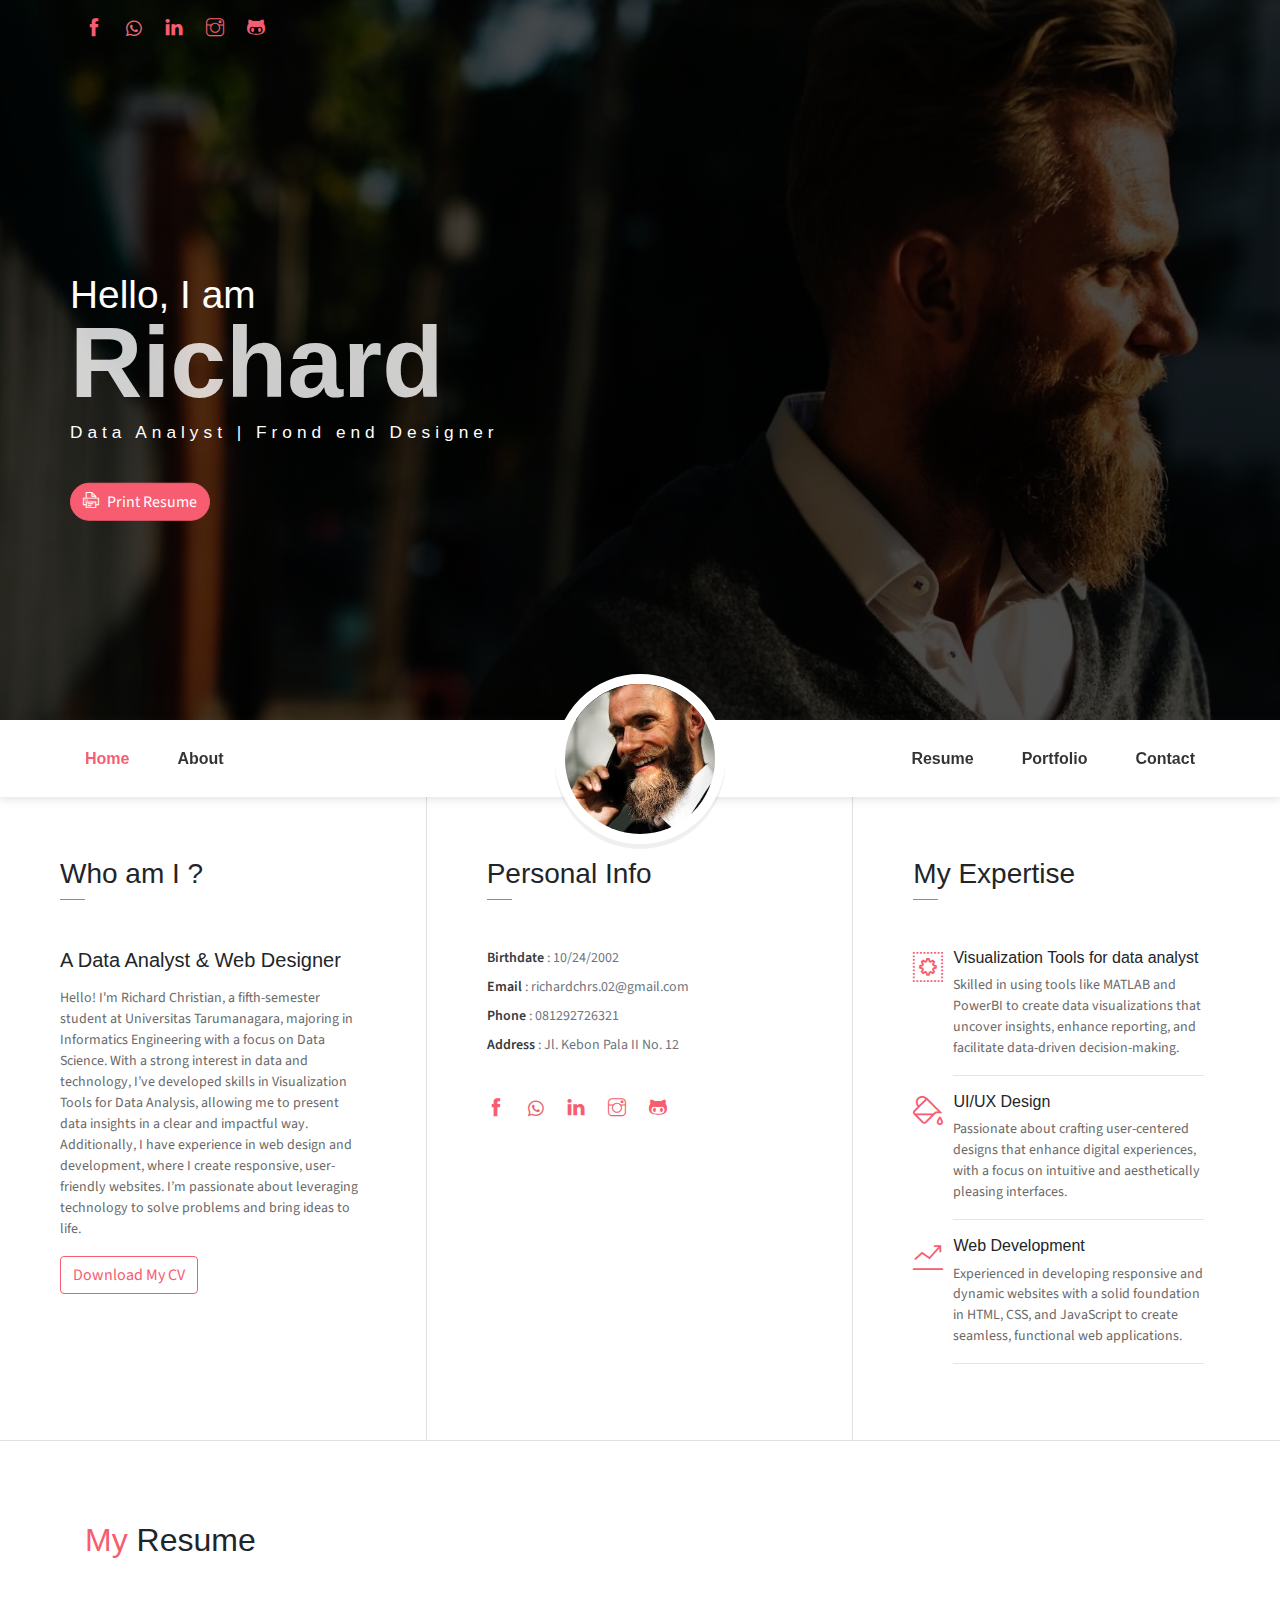
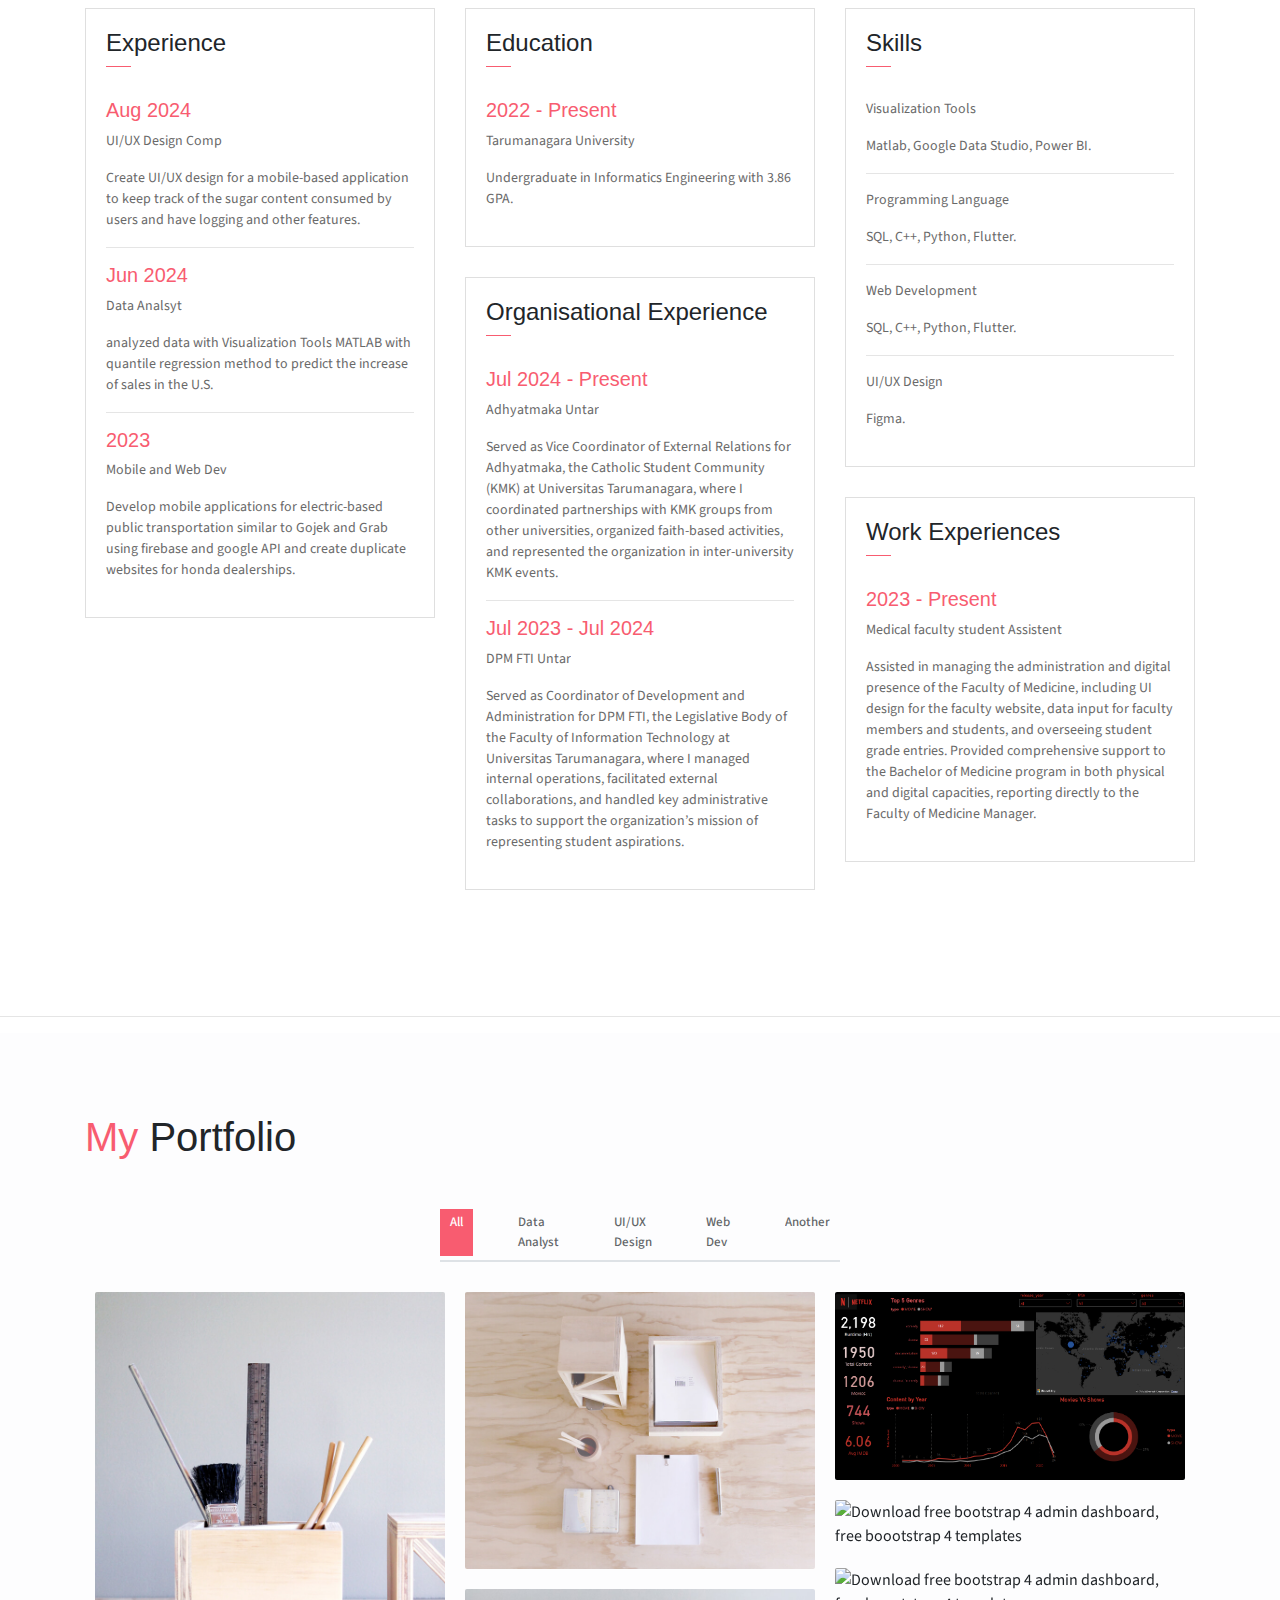
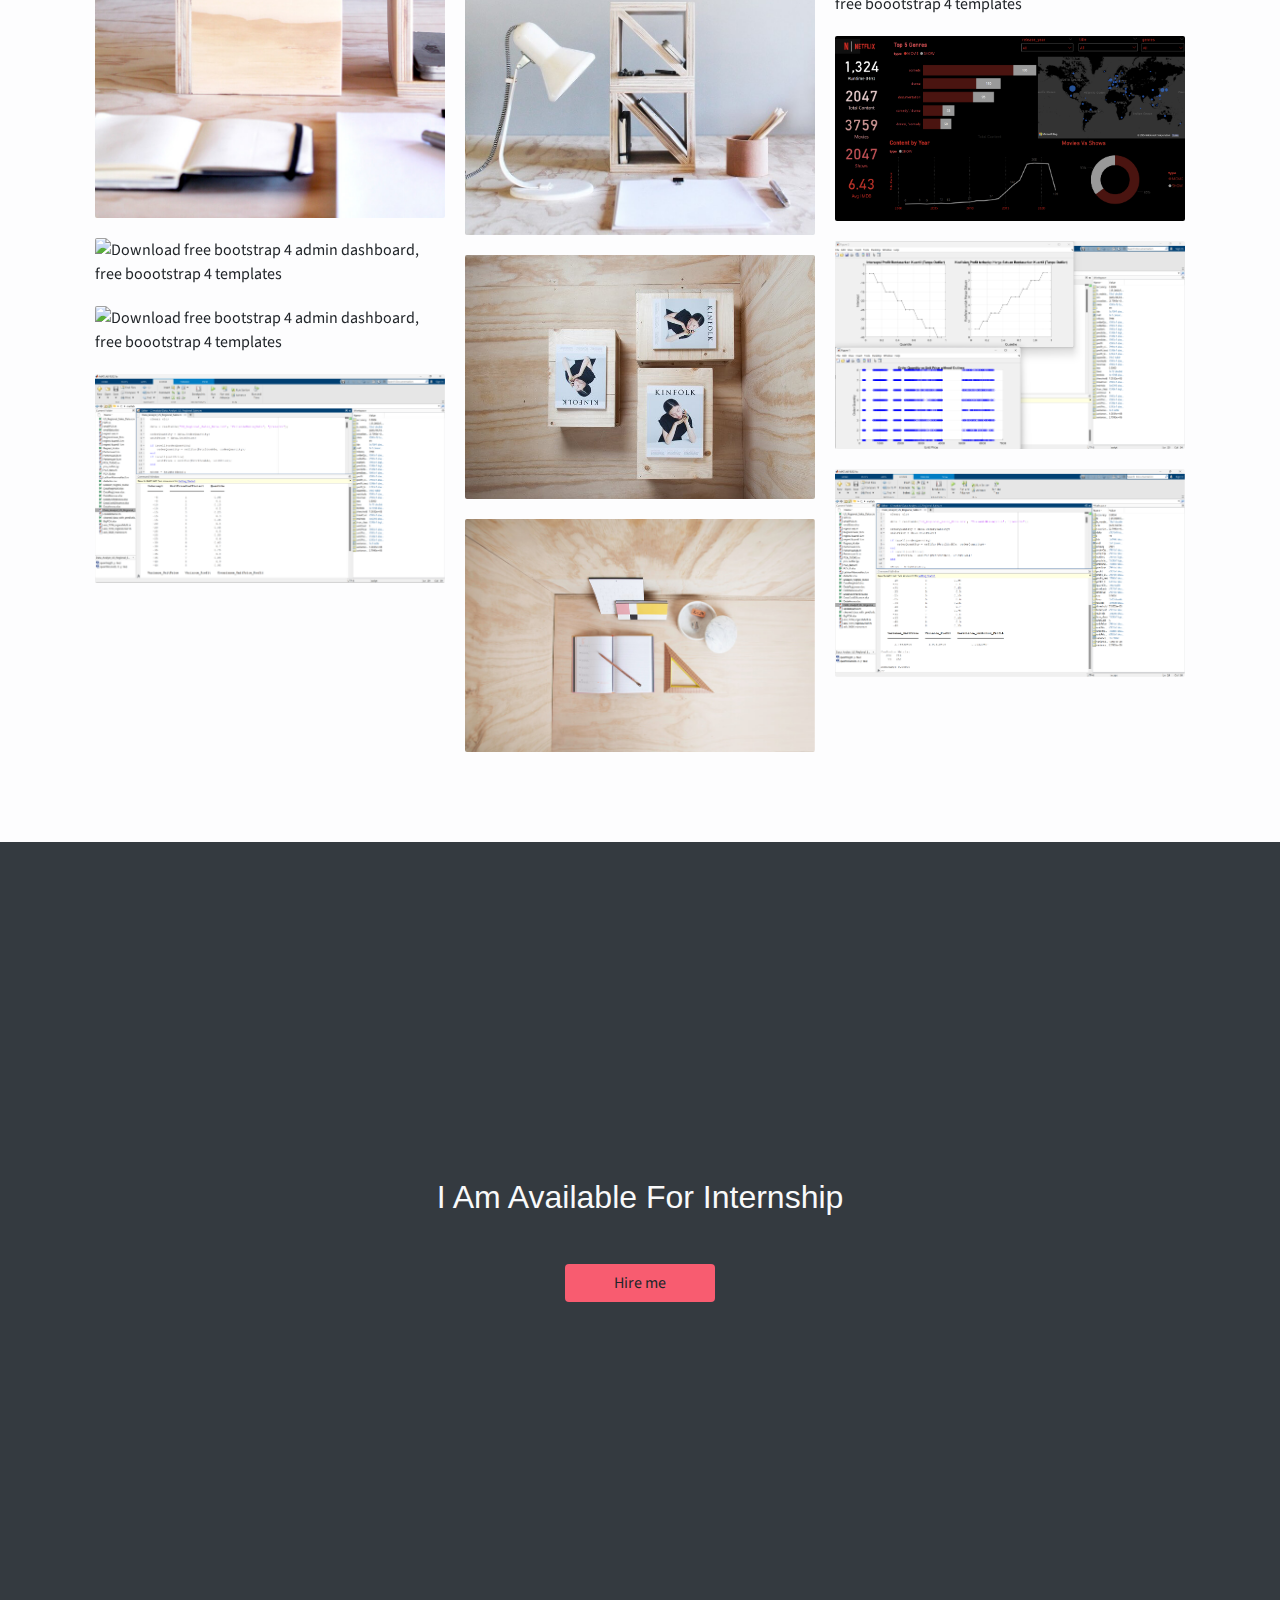
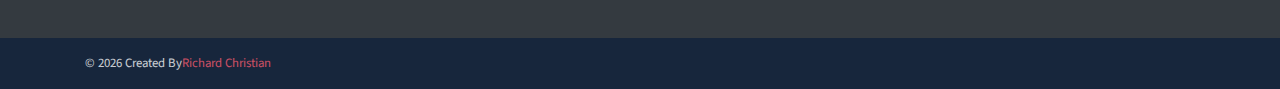
==== index.html @ 485ece9e "Portofolio" ====
<!DOCTYPE html>
<html lang="en">
<head>
	<meta charset="utf-8">
    <meta name="viewport" content="width=device-width, initial-scale=1, shrink-to-fit=no">
    <meta name="author" content="Devcrud">
    <title>JohnDoe Landing page | Free Bootstrap 4.3.x landing page</title>
    <!-- font icons -->
    <link rel="stylesheet" href="assets/vendors/themify-icons/css/themify-icons.css">
    <link rel="stylesheet" href="https://cdnjs.cloudflare.com/ajax/libs/font-awesome/6.0.0-beta3/css/all.min.css">

    <!-- Bootstrap + JohnDoe main styles -->
	<link rel="stylesheet" href="assets/css/johndoe.css">
</head>
<body data-spy="scroll" data-target=".navbar" data-offset="40" id="home">
    <!-- <a href="components.html" class="btn btn-primary btn-component" data-spy="affix" data-offset-top="600"><i class="ti-shift-left-alt"></i> Components</a> -->
    <header class="header">
        <div class="container">
            <ul class="social-icons pt-3">
                <li class="social-item"><a class="social-link" href="#"><i class="ti-facebook" aria-hidden="true"></i></a></li>
                <li class="social-item"><a class="social-link" href="#"><i class="fa-brands fa-whatsapp" style="color: #e66773;" aria-hidden="true"></i></a></li>
                <li class="social-item"><a class="social-link" href="#"><i class="ti-linkedin" aria-hidden="true"></i></a></li>
                <li class="social-item"><a class="social-link" href="#"><i class="ti-instagram" aria-hidden="true"></i></a></li>
                <li class="social-item"><a class="social-link" href="#"><i class="ti-github" aria-hidden="true"></i></a></li>
            </ul>  
            <div class="header-content">
                <h4 class="header-subtitle" >Hello, I am</h4>
                <h1 class="header-title">Richard</h1>
                <h6 class="header-mono" >Data Analyst | Frond end Designer</h6>
                <button class="btn btn-primary btn-rounded"><i class="ti-printer pr-2"></i><a class="textcv" href="assets/docs/Richard Christian-CV.pdf">Print Resume</a></button>
            </div>
        </div>
    </header>
    <nav class="navbar sticky-top navbar-expand-lg navbar-light bg-white" data-spy="affix" data-offset-top="510">
        <div class="container">
            <button class="navbar-toggler ml-auto" type="button" data-toggle="collapse" data-target="#navbarSupportedContent" aria-controls="navbarSupportedContent" aria-expanded="false" aria-label="Toggle navigation">
                <span class="navbar-toggler-icon"></span>
            </button>
            <div class="collapse mt-sm-20 navbar-collapse" id="navbarSupportedContent">
                <ul class="navbar-nav mr-auto">
                    <li class="nav-item">
                        <a href="#home" class="nav-link">Home</a>
                    </li>
                    <li class="nav-item">
                        <a href="#about" class="nav-link">About</a>
                    </li>
                </ul>
                <ul class="navbar-nav brand">
                    <img src="assets/imgs/avatar.jpg" alt="" class="brand-img">
                    <li class="brand-txt">
                        <h5 class="brand-title">Richard Christian</h5>
                        <div class="brand-subtitle">Data Analyst | Web Developer</div>
                    </li>
                </ul>
                <ul class="navbar-nav ml-auto">
                    <li class="nav-item">
                        <a href="#resume" class="nav-link">Resume</a>
                    </li>
                    <li class="nav-item">
                        <a href="#portfolio" class="nav-link">Portfolio</a>
                    </li>
                    <li class="nav-item last-item">
                        <a href="#contact" class="nav-link">Contact</a>
                    </li>
                </li>
                </ul>
            </div>
        </div>
    </nav>
    <div class="container-fluid">
        <div id="about" class="row about-section">
            <div class="col-lg-4 about-card">
                <h3 class="font-weight-light">Who am I ?</h3>
                <span class="line mb-5"></span>
                <h5 class="mb-3">A Data Analyst & Web Designer</h5>
                <p class="mt-20">Hello! I'm Richard Christian, a fifth-semester student at Universitas Tarumanagara, majoring in Informatics Engineering with a focus on Data Science. With a strong interest in data and technology, I’ve developed skills in Visualization Tools for Data Analysis, allowing me to present data insights in a clear and impactful way. Additionally, I have experience in web design and development, where I create responsive, user-friendly websites. I’m passionate about leveraging technology to solve problems and bring ideas to life.</p>
                <button class="btn btn-outline-danger"><i class="icon-down-circled2 "></i>Download My CV</button>
            </div>
            <div class="col-lg-4 about-card">
                <h3 class="font-weight-light">Personal Info</h3>
                <span class="line mb-5"></span>
                <ul class="mt40 info list-unstyled">
                    <li><span>Birthdate</span> : 10/24/2002</li>
                    <li><span>Email</span> : richardchrs.02@gmail.com</li>
                    <li><span>Phone</span> : 081292726321</li>
                    <li><span>Address</span> :  Jl. Kebon Pala II No. 12</li>
                </ul>
                <ul class="social-icons pt-3">
                    <li class="social-item"><a class="social-link" href="#"><i class="ti-facebook" aria-hidden="true"></i></a></li>
                    <li class="social-item"><a class="social-link" href="#"><i class="fa-brands fa-whatsapp" style="color: #e66773;" aria-hidden="true"></i></a></li>
                    <li class="social-item"><a class="social-link" href="#"><i class="ti-linkedin" aria-hidden="true"></i></a></li>
                    <li class="social-item"><a class="social-link" href="#"><i class="ti-instagram" aria-hidden="true"></i></a></li>
                    <li class="social-item"><a class="social-link" href="#"><i class="ti-github" aria-hidden="true"></i></a></li>
                </ul>  
            </div>
            <div class="col-lg-4 about-card">
                <h3 class="font-weight-light">My Expertise</h3>
                <span class="line mb-5"></span>
                <div class="row">
                    <div class="col-1 text-danger pt-1"><i class="ti-widget icon-lg"></i></div>
                    <div class="col-10 ml-auto mr-3">
                        <h6>Visualization Tools for data analyst</h6>
                        <p class="subtitle"> Skilled in using tools like MATLAB and PowerBI to create data visualizations that uncover insights, enhance reporting, and facilitate data-driven decision-making.</p>
                        <hr>
                    </div>
                </div>
                <div class="row">
                    <div class="col-1 text-danger pt-1"><i class="ti-paint-bucket icon-lg"></i></div>
                    <div class="col-10 ml-auto mr-3">
                        <h6>UI/UX Design</h6>
                        <p class="subtitle">Passionate about crafting user-centered designs that enhance digital experiences, with a focus on intuitive and aesthetically pleasing interfaces.</p>
                        <hr>
                    </div>
                </div>
                <div class="row">
                    <div class="col-1 text-danger pt-1"><i class="ti-stats-up icon-lg"></i></div>
                    <div class="col-10 ml-auto mr-3">
                        <h6>Web Development</h6>
                        <p class="subtitle">Experienced in developing responsive and dynamic websites with a solid foundation in HTML, CSS, and JavaScript to create seamless, functional web applications.</p>
                        <hr>
                    </div>
                </div>
            </div>
        </div>
    </div>

    <!--Resume Section-->
    <section class="section" id="resume">
        <div class="container">
            <h2 class="mb-5"><span class="text-danger">My</span> Resume</h2>
            <div class="row">
                <div class="col-md-6 col-lg-4">
                    <div class="card">
                       <div class="card-header">
                            <div class="mt-2">
                                <h4>Experience</h4>
                                <span class="line"></span>  
                            </div>
                        </div>
                        <div class="card-body">
                            <h6 class="title text-danger">Aug 2024</h6>
                            <P>UI/UX Design Comp</P>
                            <P class="subtitle">Create UI/UX design for a mobile-based application to keep track of the sugar content consumed by users and have logging and other features.</P>
                            <hr>
                            <h6 class="title text-danger">Jun 2024</h6>
                            <P>Data Analsyt</P>
                            <P class="subtitle">analyzed data with Visualization Tools MATLAB with quantile regression method to predict the increase of sales in the U.S.</P>
                            <hr>
                            <h6 class="title text-danger">2023</h6>
                            <P>Mobile and Web Dev</P>
                            <P class="subtitle">Develop mobile applications for electric-based public transportation similar to Gojek and Grab using firebase and google API and create duplicate websites for honda dealerships.</P>
                    
                        </div>
                    </div>
                </div>
                <div class="col-md-6 col-lg-4">
                    <div class="card">
                       <div class="card-header">
                            <div class="mt-2">
                                <h4>Education</h4>
                                <span class="line"></span>  
                            </div>
                        </div>
                        <div class="card-body">
                            <h6 class="title text-danger">2022 - Present</h6>
                            <P>Tarumanagara University</P>
                            <P class="subtitle">Undergraduate in Informatics Engineering with 3.86 GPA.</P>
                            
                        </div>
                    </div>
                    <div class="card">
                        <div class="card-header">
                             <div class="mt-2">
                                 <h4>Organisational Experience</h4>
                                 <span class="line"></span>  
                             </div>
                         </div>
                         <div class="card-body">
                             <h6 class="title text-danger">Jul 2024 - Present</h6>
                             <P>Adhyatmaka Untar</P>
                             <P class="subtitle">Served as Vice Coordinator of External Relations for Adhyatmaka, the Catholic Student Community (KMK) at Universitas Tarumanagara, where I coordinated partnerships with KMK groups from other universities, organized faith-based activities, and represented the organization in inter-university KMK events.</P>
                             <hr>
                             <h6 class="title text-danger">Jul 2023 - Jul 2024</h6>
                             <P>DPM FTI Untar</P>
                             <P class="subtitle">Served as Coordinator of Development and Administration for DPM FTI, the Legislative Body of the Faculty of Information Technology at Universitas Tarumanagara, where I managed internal operations, facilitated external collaborations, and handled key administrative tasks to support the organization’s mission of representing student aspirations.</P>

                         </div>
                     </div>
                </div>
                <div class="col-md-6 col-lg-4">
                    <div class="card">
                       <div class="card-header">
                            <div class="pull-left">
                                <h4 class="mt-2">Skills</h4>
                                <span class="line"></span>  
                            </div>
                        </div>
                        <div class="card-body">
                            <P>Visualization Tools</P>
                            <P class="subtitle">Matlab, Google Data Studio, Power BI.</P>
                            <hr>
                            <P>Programming Language</P>
                            <P class="subtitle">SQL, C++, Python, Flutter.</P>
                            <hr>
                            <P>Web Development</P>
                            <P class="subtitle">SQL, C++, Python, Flutter.</P>
                            <hr>
                            <P>UI/UX Design<P>
                            <P class="subtitle">Figma.</P>
                            </div>
                    </div>
                    <div class="card">
                       <div class="card-header">
                            <div class="pull-left">
                                <h4 class="mt-2">Work Experiences</h4>
                                <span class="line"></span>  
                            </div>
                        </div>
                        <div class="card-body">
                            <h6 class="title text-danger">2023 - Present</h6>
                            <P>Medical faculty student Assistent</P>
                            <P class="subtitle">Assisted in managing the administration and digital presence of the Faculty of Medicine, including UI design for the faculty website, data input for faculty members and students, and overseeing student grade entries. Provided comprehensive support to the Bachelor of Medicine program in both physical and digital capacities, reporting directly to the Faculty of Medicine Manager.</P>
                        </div>
                    </div>
                </div>
            </div>
        </div>
    </section>
<hr>
        <!-- Portfolio Section -->
        <section class="section bg-custom-gray" id="portfolio">
            <div class="container">
                <h1 class="mb-5"><span class="text-danger">My</span> Portfolio</h1>
                <div class="portfolio">
                    <div class="filters">
                        <a href="#" data-filter=".new" class="active">
                            All
                        </a>
                        <a href="#" data-filter=".advertising">
                            Data Analyst
                        </a>
                        <a href="#" data-filter=".branding">
                            UI/UX Design
                        </a>
                        <a href="#" data-filter=".web">
                            Web Dev
                        </a>
                        <a href="#" data-filter=".another">
                            Another
                        </a>
                    </div>
                    <div class="portfolio-container"> 
                        <div class="col-md-6 col-lg-4 web new">
                            <div class="portfolio-item">
                                <img src="assets/imgs/web-1.jpg" class="img-fluid" alt="Download free bootstrap 4 admin dashboard, free boootstrap 4 templates">
                                <div class="content-holder">
                                    <a class="img-popup" href="assets/imgs/web-1.jpg"></a>
                                    <div class="text-holder">
                                        <h6 class="title">WEB DEV</h6>
                                        <p class="subtitle">Expedita corporis doloremque velit in totam!</p>
                                    </div>
                                </div>   
                            </div>             
                        </div>
                        <div class="col-md-6 col-lg-4 web new">
                            <div class="portfolio-item">
                                <img src="assets/imgs/web-2.jpg" class="img-fluid" alt="Download free bootstrap 4 admin dashboard, free boootstrap 4 templates">
                                <div class="content-holder">
                                    <a class="img-popup" href="assets/imgs/web-2.jpg"></a>
                                    <div class="text-holder">
                                        <h6 class="title">WEB DEV</h6>
                                        <p class="subtitle">Expedita corporis doloremque velit in totam!</p>
                                    </div>
                                </div> 
                            </div>                         
                        </div>
                        <div class="col-md-6 col-lg-4 advertising new">
                            <div class="portfolio-item">
                                <img src="assets/imgs/PowerBI.png" class="img-fluid" alt="Download free bootstrap 4 admin dashboard, free boootstrap 4 templates">                         
                                <div class="content-holder">
                                    <a class="img-popup" href="assets/imgs/PowerBI.png"></a>
                                    <div class="text-holder">
                                        <h6 class="title">Data Analyst</h6>
                                        <p class="subtitle">Expedita corporis doloremque velit in totam!</p>
                                    </div>
                                </div>    
                            </div>              
                        </div> 
                        <div class="col-md-6 col-lg-4 another new">
                            <div class="portfolio-item">
                                <img src="assets/imgs/advertising-2.jpg" class="img-fluid" alt="Download free bootstrap 4 admin dashboard, free boootstrap 4 templates">                         
                                <div class="content-holder">
                                    <a class="img-popup" href="assets/imgs/advertising-2.jpg"></a>
                                    <div class="text-holder">
                                        <h6 class="title">Another</h6>
                                        <p class="subtitle">Expedita corporis doloremque velit in totam!</p>
                                    </div>
                                </div>    
                            </div>              
                        </div> 
                        <div class="col-md-6 col-lg-4 web">
                            <div class="portfolio-item">
                                <img src="assets/imgs/web-4.jpg" class="img-fluid" alt="Download free bootstrap 4 admin dashboard, free boootstrap 4 templates">
                                <div class="content-holder">
                                    <a class="img-popup" href="assets/imgs/web-4.jpg"></a>
                                    <div class="text-holder">
                                        <h6 class="title">WEB Dev</h6>
                                        <p class="subtitle">Expedita corporis doloremque velit in totam!</p>
                                    </div>
                                </div>
                            </div>                                                     
                        </div>
    
                        <div class="col-md-6 col-lg-4 advertising"> 
                            <div class="portfolio-item">
                                <img src="assets/imgs/PowerBI-3.png" class="img-fluid" alt="Download free bootstrap 4 admin dashboard, free boootstrap 4 templates">                               
                                <div class="content-holder">
                                    <a class="img-popup" href="assets/imgs/PowerBI-3.png"></a>
                                    <div class="text-holder">
                                        <h6 class="title">Data Analyst</h6>
                                        <p class="subtitle">Expedita corporis doloremque velit in totam!</p>
                                    </div>
                                </div>
                            </div>                                                       
                        </div> 
                        <div class="col-md-6 col-lg-4 another new">
                            <div class="portfolio-item">
                                <img src="assets/imgs/advertising-2.jpg" class="img-fluid" alt="Download free bootstrap 4 admin dashboard, free boootstrap 4 templates">                         
                                <div class="content-holder">
                                    <a class="img-popup" href="assets/imgs/advertising-2.jpg"></a>
                                    <div class="text-holder">
                                        <h6 class="title">Another</h6>
                                        <p class="subtitle">Expedita corporis doloremque velit in totam!</p>
                                    </div>
                                </div>    
                            </div>              
                        </div> 
                        <div class="col-md-6 col-lg-4 web new">
                            <div class="portfolio-item">
                                <img src="assets/imgs/web-3.jpg" class="img-fluid" alt="Download free bootstrap 4 admin dashboard, free boootstrap 4 templates">  
                               <div class="content-holder">
                                    <a class="img-popup" href="assets/imgs/web-3.jpg"></a>
                                    <div class="text-holder">
                                        <h6 class="title">WEB</h6>
                                        <p class="subtitle">Expedita corporis doloremque velit in totam!</p>
                                    </div>
                                </div>
                            </div>                                                     
                        </div>
                        <div class="col-md-6 col-lg-4 advertising new">
                            <div class="portfolio-item">
                                <img src="assets/imgs/PowerBI-2.png" class="img-fluid" alt="Download free bootstrap 4 admin dashboard, free boootstrap 4 templates">       
                               <div class="content-holder">
                                    <a class="img-popup" href="assets/imgs/PowerBI-2.png"></a>
                                    <div class="text-holder">
                                        <h6 class="title">Data Analyst</h6>
                                        <p class="subtitle">Expedita corporis doloremque velit in totam!</p>
                                    </div>
                                </div>
                            </div>                                                       
                        </div> 
                        <div class="col-md-6 col-lg-4 another new">
                            <div class="portfolio-item">
                                <img src="assets/imgs/advertising-2.jpg" class="img-fluid" alt="Download free bootstrap 4 admin dashboard, free boootstrap 4 templates">                         
                                <div class="content-holder">
                                    <a class="img-popup" href="assets/imgs/advertising-2.jpg"></a>
                                    <div class="text-holder">
                                        <h6 class="title">Another</h6>
                                        <p class="subtitle">Expedita corporis doloremque velit in totam!</p>
                                    </div>
                                </div>    
                            </div>              
                        </div> 
                        <div class="col-md-6 col-lg-4 advertising new"> 
                            <div class="portfolio-item">
                                <img src="assets/imgs/Matlab.png" class="img-fluid" alt="Download free bootstrap 4 admin dashboard, free boootstrap 4 templates">            
                                <div class="content-holder">
                                    <a class="img-popup" href="assets/imgs/Matlab.png"></a>
                                    <div class="text-holder">
                                        <h6 class="title">Data Analyst</h6>
                                        <p class="subtitle">Expedita corporis doloremque velit in totam!</p>
                                    </div>
                                </div>
                            </div>       
                        </div> 
                        <div class="col-md-6 col-lg-4 branding new">
                            <div class="portfolio-item">
                                <img src="assets/imgs/branding-1.jpg" class="img-fluid" alt="Download free bootstrap 4 admin dashboard, free boootstrap 4 templates">                        
                                <div class="content-holder">
                                    <a class="img-popup" href="assets/imgs/branding-1.jpg"></a>
                                    <div class="text-holder">
                                        <h6 class="title">UI/UX Design</h6>
                                        <p class="subtitle">Expedita corporis doloremque velit in totam!</p>
                                    </div>
                                </div> 
                            </div>
                        </div> 
                        <div class="col-md-6 col-lg-4 another new">
                            <div class="portfolio-item">
                                <img src="assets/imgs/advertising-2.jpg" class="img-fluid" alt="Download free bootstrap 4 admin dashboard, free boootstrap 4 templates">                         
                                <div class="content-holder">
                                    <a class="img-popup" href="assets/imgs/advertising-2.jpg"></a>
                                    <div class="text-holder">
                                        <h6 class="title">Another</h6>
                                        <p class="subtitle">Expedita corporis doloremque velit in totam!</p>
                                    </div>
                                </div>    
                            </div>              
                        </div> 
                        <div class="col-md-6 col-lg-4 advertising new"> 
                            <div class="portfolio-item">
                                <img src="assets/imgs/Matlab-2.png" class="img-fluid" alt="Download free bootstrap 4 admin dashboard, free boootstrap 4 templates">            
                                <div class="content-holder">
                                    <a class="img-popup" href="assets/imgs/Matlab-2.png"></a>
                                    <div class="text-holder">
                                        <h6 class="title">Data Analyst</h6>
                                        <p class="subtitle">Expedita corporis doloremque velit in totam!</p>
                                    </div>
                                </div>
                            </div>       
                        </div> 
                        <div class="col-md-6 col-lg-4 branding">
                            <div class="portfolio-item">
                                <img src="assets/imgs/branding-2.jpg" class="img-fluid" alt="Download free bootstrap 4 admin dashboard, free boootstrap 4 templates">  
                                <div class="content-holder">
                                    <a class="img-popup" href="assets/imgs/branding-2.jpg"></a>
                                    <div class="text-holder">
                                        <h6 class="title">UI/UX Design</h6>
                                        <p class="subtitle">Expedita corporis doloremque velit in totam!</p>
                                    </div>
                                </div>
                            </div>                                                     
                        </div> 
                        <div class="col-md-6 col-lg-4 advertising new"> 
                            <div class="portfolio-item">
                                <img src="assets/imgs/Matlab-3.png" class="img-fluid" alt="Download free bootstrap 4 admin dashboard, free boootstrap 4 templates">            
                                <div class="content-holder">
                                    <a class="img-popup" href="assets/imgs/Matlab-3.png"></a>
                                    <div class="text-holder">
                                        <h6 class="title">Data Analyst</h6>
                                        <p class="subtitle">Expedita corporis doloremque velit in totam!</p>
                                    </div>
                                </div>
                            </div>       
                        </div> 
                        <div class="col-md-6 col-lg-4 branding new">
                            <div class="portfolio-item">
                                <img src="assets/imgs/branding-3.jpg" class="img-fluid" alt="Download free bootstrap 4 admin dashboard, free boootstrap 4 templates">   
                                <div class="content-holder">
                                    <a class="img-popup" href="assets/imgs/branding-3.jpg"></a>
                                    <div class="text-holder">
                                        <h6 class="title">UI/UX Design</h6>
                                        <p class="subtitle">Expedita corporis doloremque velit in totam!</p>
                                    </div>
                                </div>
                            </div>                                                    
                        </div> 
                        <div class="col-md-6 col-lg-4 branding">
                            <div class="portfolio-item">
                                <img src="assets/imgs/branding-4.jpg" class="img-fluid" alt="Download free bootstrap 4 admin dashboard, free boootstrap 4 templates">                      
                                <div class="content-holder">
                                    <a class="img-popup" href="assets/imgs/branding-4.jpg"></a>
                                    <div class="text-holder">
                                        <h6 class="title">UI/UX Design</h6>
                                        <p class="subtitle">Expedita corporis doloremque velit in totam!</p>
                                    </div>
                                </div>
                            </div>                                                      
                        </div> 
                        <div class="col-md-6 col-lg-4 branding">
                            <div class="portfolio-item">
                                <img src="assets/imgs/branding-5.jpg" class="img-fluid" alt="Download free bootstrap 4 admin dashboard, free boootstrap 4 templates">          
                                <div class="content-holder">
                                    <a class="img-popup" href="assets/imgs/branding-5.jpg"></a>
                                    <div class="text-holder">
                                        <h6 class="title">UI/UX Design</h6>
                                        <p class="subtitle">Expedita corporis doloremque velit in totam!</p>
                                    </div>
                                </div>
                            </div>                                                   
                        </div>
                    </div> 
                </div>  
            </div>            
        </section>

    <section class="section bg-dark py-5">
        <div class="section contact" id="contact">
        <div class="container text-center">
            <h2 class="text-light mb-5 font-weight-normal">I Am Available For Internship</h2>
            <button class="btn bg-primary w-lg" >Hire me</button>
        </div>
    </div>
    </section>
    <footer class="footer py-3">
        <div class="container">
            <p class="small mb-0 text-light">
                &copy; <script>document.write(new Date().getFullYear())</script> Created By<span class="text-danger" title="Bootstrap 4 Themes and Dashboards">Richard Christian</span></a> 
            </p>
        </div>
    </footer>

	<!-- core  -->
    <script src="assets/vendors/jquery/jquery-3.4.1.js"></script>
    <script src="assets/vendors/bootstrap/bootstrap.bundle.js"></script>

    <!-- bootstrap 3 affix -->
    <script src="assets/vendors/bootstrap/bootstrap.affix.js"></script>

    <!-- Isotope  -->
    <script src="assets/vendors/isotope/isotope.pkgd.js"></script>
    
    <!-- Google mpas -->
    <script async defer src="https://maps.googleapis.com/maps/api/js?key=AIzaSyCtme10pzgKSPeJVJrG1O3tjR6lk98o4w8&callback=initMap"></script>

    <!-- JohnDoe js -->
    <script src="assets/js/johndoe.js"></script>

</body>
</html>
---- assets/vendors/themify-icons/css/themify-icons.css ----
@font-face {
	font-family: 'themify';
	src:url("../fonts/themify.eot?-fvbane");
	src:url("../fonts/themify.eot?#iefix-fvbane") format("embedded-opentype"),
		url("../fonts/themify.woff?-fvbane") format("woff"),
		url("../fonts/themify.ttf?-fvbane") format("truetype"),
		url("../fonts/themify.svg?-fvbane#themify") format("svg");
	font-weight: normal;
	font-style: normal;
}

[class^="ti-"], [class*=" ti-"] {
	font-family: 'themify';
	speak: none;
	font-style: normal;
	font-weight: normal;
	font-variant: normal;
	text-transform: none;
	line-height: 1;

	/* Better Font Rendering =========== */
	-webkit-font-smoothing: antialiased;
	-moz-osx-font-smoothing: grayscale;
}

.ti-wand:before {
	content: "\e600";
}
.ti-volume:before {
	content: "\e601";
}
.ti-user:before {
	content: "\e602";
}
.ti-unlock:before {
	content: "\e603";
}
.ti-unlink:before {
	content: "\e604";
}
.ti-trash:before {
	content: "\e605";
}
.ti-thought:before {
	content: "\e606";
}
.ti-target:before {
	content: "\e607";
}
.ti-tag:before {
	content: "\e608";
}
.ti-tablet:before {
	content: "\e609";
}
.ti-star:before {
	content: "\e60a";
}
.ti-spray:before {
	content: "\e60b";
}
.ti-signal:before {
	content: "\e60c";
}
.ti-shopping-cart:before {
	content: "\e60d";
}
.ti-shopping-cart-full:before {
	content: "\e60e";
}
.ti-settings:before {
	content: "\e60f";
}
.ti-search:before {
	content: "\e610";
}
.ti-zoom-in:before {
	content: "\e611";
}
.ti-zoom-out:before {
	content: "\e612";
}
.ti-cut:before {
	content: "\e613";
}
.ti-ruler:before {
	content: "\e614";
}
.ti-ruler-pencil:before {
	content: "\e615";
}
.ti-ruler-alt:before {
	content: "\e616";
}
.ti-bookmark:before {
	content: "\e617";
}
.ti-bookmark-alt:before {
	content: "\e618";
}
.ti-reload:before {
	content: "\e619";
}
.ti-plus:before {
	content: "\e61a";
}
.ti-pin:before {
	content: "\e61b";
}
.ti-pencil:before {
	content: "\e61c";
}
.ti-pencil-alt:before {
	content: "\e61d";
}
.ti-paint-roller:before {
	content: "\e61e";
}
.ti-paint-bucket:before {
	content: "\e61f";
}
.ti-na:before {
	content: "\e620";
}
.ti-mobile:before {
	content: "\e621";
}
.ti-minus:before {
	content: "\e622";
}
.ti-medall:before {
	content: "\e623";
}
.ti-medall-alt:before {
	content: "\e624";
}
.ti-marker:before {
	content: "\e625";
}
.ti-marker-alt:before {
	content: "\e626";
}
.ti-arrow-up:before {
	content: "\e627";
}
.ti-arrow-right:before {
	content: "\e628";
}
.ti-arrow-left:before {
	content: "\e629";
}
.ti-arrow-down:before {
	content: "\e62a";
}
.ti-lock:before {
	content: "\e62b";
}
.ti-location-arrow:before {
	content: "\e62c";
}
.ti-link:before {
	content: "\e62d";
}
.ti-layout:before {
	content: "\e62e";
}
.ti-layers:before {
	content: "\e62f";
}
.ti-layers-alt:before {
	content: "\e630";
}
.ti-key:before {
	content: "\e631";
}
.ti-import:before {
	content: "\e632";
}
.ti-image:before {
	content: "\e633";
}
.ti-heart:before {
	content: "\e634";
}
.ti-heart-broken:before {
	content: "\e635";
}
.ti-hand-stop:before {
	content: "\e636";
}
.ti-hand-open:before {
	content: "\e637";
}
.ti-hand-drag:before {
	content: "\e638";
}
.ti-folder:before {
	content: "\e639";
}
.ti-flag:before {
	content: "\e63a";
}
.ti-flag-alt:before {
	content: "\e63b";
}
.ti-flag-alt-2:before {
	content: "\e63c";
}
.ti-eye:before {
	content: "\e63d";
}
.ti-export:before {
	content: "\e63e";
}
.ti-exchange-vertical:before {
	content: "\e63f";
}
.ti-desktop:before {
	content: "\e640";
}
.ti-cup:before {
	content: "\e641";
}
.ti-crown:before {
	content: "\e642";
}
.ti-comments:before {
	content: "\e643";
}
.ti-comment:before {
	content: "\e644";
}
.ti-comment-alt:before {
	content: "\e645";
}
.ti-close:before {
	content: "\e646";
}
.ti-clip:before {
	content: "\e647";
}
.ti-angle-up:before {
	content: "\e648";
}
.ti-angle-right:before {
	content: "\e649";
}
.ti-angle-left:before {
	content: "\e64a";
}
.ti-angle-down:before {
	content: "\e64b";
}
.ti-check:before {
	content: "\e64c";
}
.ti-check-box:before {
	content: "\e64d";
}
.ti-camera:before {
	content: "\e64e";
}
.ti-announcement:before {
	content: "\e64f";
}
.ti-brush:before {
	content: "\e650";
}
.ti-briefcase:before {
	content: "\e651";
}
.ti-bolt:before {
	content: "\e652";
}
.ti-bolt-alt:before {
	content: "\e653";
}
.ti-blackboard:before {
	content: "\e654";
}
.ti-bag:before {
	content: "\e655";
}
.ti-move:before {
	content: "\e656";
}
.ti-arrows-vertical:before {
	content: "\e657";
}
.ti-arrows-horizontal:before {
	content: "\e658";
}
.ti-fullscreen:before {
	content: "\e659";
}
.ti-arrow-top-right:before {
	content: "\e65a";
}
.ti-arrow-top-left:before {
	content: "\e65b";
}
.ti-arrow-circle-up:before {
	content: "\e65c";
}
.ti-arrow-circle-right:before {
	content: "\e65d";
}
.ti-arrow-circle-left:before {
	content: "\e65e";
}
.ti-arrow-circle-down:before {
	content: "\e65f";
}
.ti-angle-double-up:before {
	content: "\e660";
}
.ti-angle-double-right:before {
	content: "\e661";
}
.ti-angle-double-left:before {
	content: "\e662";
}
.ti-angle-double-down:before {
	content: "\e663";
}
.ti-zip:before {
	content: "\e664";
}
.ti-world:before {
	content: "\e665";
}
.ti-wheelchair:before {
	content: "\e666";
}
.ti-view-list:before {
	content: "\e667";
}
.ti-view-list-alt:before {
	content: "\e668";
}
.ti-view-grid:before {
	content: "\e669";
}
.ti-uppercase:before {
	content: "\e66a";
}
.ti-upload:before {
	content: "\e66b";
}
.ti-underline:before {
	content: "\e66c";
}
.ti-truck:before {
	content: "\e66d";
}
.ti-timer:before {
	content: "\e66e";
}
.ti-ticket:before {
	content: "\e66f";
}
.ti-thumb-up:before {
	content: "\e670";
}
.ti-thumb-down:before {
	content: "\e671";
}
.ti-text:before {
	content: "\e672";
}
.ti-stats-up:before {
	content: "\e673";
}
.ti-stats-down:before {
	content: "\e674";
}
.ti-split-v:before {
	content: "\e675";
}
.ti-split-h:before {
	content: "\e676";
}
.ti-smallcap:before {
	content: "\e677";
}
.ti-shine:before {
	content: "\e678";
}
.ti-shift-right:before {
	content: "\e679";
}
.ti-shift-left:before {
	content: "\e67a";
}
.ti-shield:before {
	content: "\e67b";
}
.ti-notepad:before {
	content: "\e67c";
}
.ti-server:before {
	content: "\e67d";
}
.ti-quote-right:before {
	content: "\e67e";
}
.ti-quote-left:before {
	content: "\e67f";
}
.ti-pulse:before {
	content: "\e680";
}
.ti-printer:before {
	content: "\e681";
}
.ti-power-off:before {
	content: "\e682";
}
.ti-plug:before {
	content: "\e683";
}
.ti-pie-chart:before {
	content: "\e684";
}
.ti-paragraph:before {
	content: "\e685";
}
.ti-panel:before {
	content: "\e686";
}
.ti-package:before {
	content: "\e687";
}
.ti-music:before {
	content: "\e688";
}
.ti-music-alt:before {
	content: "\e689";
}
.ti-mouse:before {
	content: "\e68a";
}
.ti-mouse-alt:before {
	content: "\e68b";
}
.ti-money:before {
	content: "\e68c";
}
.ti-microphone:before {
	content: "\e68d";
}
.ti-menu:before {
	content: "\e68e";
}
.ti-menu-alt:before {
	content: "\e68f";
}
.ti-map:before {
	content: "\e690";
}
.ti-map-alt:before {
	content: "\e691";
}
.ti-loop:before {
	content: "\e692";
}
.ti-location-pin:before {
	content: "\e693";
}
.ti-list:before {
	content: "\e694";
}
.ti-light-bulb:before {
	content: "\e695";
}
.ti-Italic:before {
	content: "\e696";
}
.ti-info:before {
	content: "\e697";
}
.ti-infinite:before {
	content: "\e698";
}
.ti-id-badge:before {
	content: "\e699";
}
.ti-hummer:before {
	content: "\e69a";
}
.ti-home:before {
	content: "\e69b";
}
.ti-help:before {
	content: "\e69c";
}
.ti-headphone:before {
	content: "\e69d";
}
.ti-harddrives:before {
	content: "\e69e";
}
.ti-harddrive:before {
	content: "\e69f";
}
.ti-gift:before {
	content: "\e6a0";
}
.ti-game:before {
	content: "\e6a1";
}
.ti-filter:before {
	content: "\e6a2";
}
.ti-files:before {
	content: "\e6a3";
}
.ti-file:before {
	content: "\e6a4";
}
.ti-eraser:before {
	content: "\e6a5";
}
.ti-envelope:before {
	content: "\e6a6";
}
.ti-download:before {
	content: "\e6a7";
}
.ti-direction:before {
	content: "\e6a8";
}
.ti-direction-alt:before {
	content: "\e6a9";
}
.ti-dashboard:before {
	content: "\e6aa";
}
.ti-control-stop:before {
	content: "\e6ab";
}
.ti-control-shuffle:before {
	content: "\e6ac";
}
.ti-control-play:before {
	content: "\e6ad";
}
.ti-control-pause:before {
	content: "\e6ae";
}
.ti-control-forward:before {
	content: "\e6af";
}
.ti-control-backward:before {
	content: "\e6b0";
}
.ti-cloud:before {
	content: "\e6b1";
}
.ti-cloud-up:before {
	content: "\e6b2";
}
.ti-cloud-down:before {
	content: "\e6b3";
}
.ti-clipboard:before {
	content: "\e6b4";
}
.ti-car:before {
	content: "\e6b5";
}
.ti-calendar:before {
	content: "\e6b6";
}
.ti-book:before {
	content: "\e6b7";
}
.ti-bell:before {
	content: "\e6b8";
}
.ti-basketball:before {
	content: "\e6b9";
}
.ti-bar-chart:before {
	content: "\e6ba";
}
.ti-bar-chart-alt:before {
	content: "\e6bb";
}
.ti-back-right:before {
	content: "\e6bc";
}
.ti-back-left:before {
	content: "\e6bd";
}
.ti-arrows-corner:before {
	content: "\e6be";
}
.ti-archive:before {
	content: "\e6bf";
}
.ti-anchor:before {
	content: "\e6c0";
}
.ti-align-right:before {
	content: "\e6c1";
}
.ti-align-left:before {
	content: "\e6c2";
}
.ti-align-justify:before {
	content: "\e6c3";
}
.ti-align-center:before {
	content: "\e6c4";
}
.ti-alert:before {
	content: "\e6c5";
}
.ti-alarm-clock:before {
	content: "\e6c6";
}
.ti-agenda:before {
	content: "\e6c7";
}
.ti-write:before {
	content: "\e6c8";
}
.ti-window:before {
	content: "\e6c9";
}
.ti-widgetized:before {
	content: "\e6ca";
}
.ti-widget:before {
	content: "\e6cb";
}
.ti-widget-alt:before {
	content: "\e6cc";
}
.ti-wallet:before {
	content: "\e6cd";
}
.ti-video-clapper:before {
	content: "\e6ce";
}
.ti-video-camera:before {
	content: "\e6cf";
}
.ti-vector:before {
	content: "\e6d0";
}
.ti-themify-logo:before {
	content: "\e6d1";
}
.ti-themify-favicon:before {
	content: "\e6d2";
}
.ti-themify-favicon-alt:before {
	content: "\e6d3";
}
.ti-support:before {
	content: "\e6d4";
}
.ti-stamp:before {
	content: "\e6d5";
}
.ti-split-v-alt:before {
	content: "\e6d6";
}
.ti-slice:before {
	content: "\e6d7";
}
.ti-shortcode:before {
	content: "\e6d8";
}
.ti-shift-right-alt:before {
	content: "\e6d9";
}
.ti-shift-left-alt:before {
	content: "\e6da";
}
.ti-ruler-alt-2:before {
	content: "\e6db";
}
.ti-receipt:before {
	content: "\e6dc";
}
.ti-pin2:before {
	content: "\e6dd";
}
.ti-pin-alt:before {
	content: "\e6de";
}
.ti-pencil-alt2:before {
	content: "\e6df";
}
.ti-palette:before {
	content: "\e6e0";
}
.ti-more:before {
	content: "\e6e1";
}
.ti-more-alt:before {
	content: "\e6e2";
}
.ti-microphone-alt:before {
	content: "\e6e3";
}
.ti-magnet:before {
	content: "\e6e4";
}
.ti-line-double:before {
	content: "\e6e5";
}
.ti-line-dotted:before {
	content: "\e6e6";
}
.ti-line-dashed:before {
	content: "\e6e7";
}
.ti-layout-width-full:before {
	content: "\e6e8";
}
.ti-layout-width-default:before {
	content: "\e6e9";
}
.ti-layout-width-default-alt:before {
	content: "\e6ea";
}
.ti-layout-tab:before {
	content: "\e6eb";
}
.ti-layout-tab-window:before {
	content: "\e6ec";
}
.ti-layout-tab-v:before {
	content: "\e6ed";
}
.ti-layout-tab-min:before {
	content: "\e6ee";
}
.ti-layout-slider:before {
	content: "\e6ef";
}
.ti-layout-slider-alt:before {
	content: "\e6f0";
}
.ti-layout-sidebar-right:before {
	content: "\e6f1";
}
.ti-layout-sidebar-none:before {
	content: "\e6f2";
}
.ti-layout-sidebar-left:before {
	content: "\e6f3";
}
.ti-layout-placeholder:before {
	content: "\e6f4";
}
.ti-layout-menu:before {
	content: "\e6f5";
}
.ti-layout-menu-v:before {
	content: "\e6f6";
}
.ti-layout-menu-separated:before {
	content: "\e6f7";
}
.ti-layout-menu-full:before {
	content: "\e6f8";
}
.ti-layout-media-right-alt:before {
	content: "\e6f9";
}
.ti-layout-media-right:before {
	content: "\e6fa";
}
.ti-layout-media-overlay:before {
	content: "\e6fb";
}
.ti-layout-media-overlay-alt:before {
	content: "\e6fc";
}
.ti-layout-media-overlay-alt-2:before {
	content: "\e6fd";
}
.ti-layout-media-left-alt:before {
	content: "\e6fe";
}
.ti-layout-media-left:before {
	content: "\e6ff";
}
.ti-layout-media-center-alt:before {
	content: "\e700";
}
.ti-layout-media-center:before {
	content: "\e701";
}
.ti-layout-list-thumb:before {
	content: "\e702";
}
.ti-layout-list-thumb-alt:before {
	content: "\e703";
}
.ti-layout-list-post:before {
	content: "\e704";
}
.ti-layout-list-large-image:before {
	content: "\e705";
}
.ti-layout-line-solid:before {
	content: "\e706";
}
.ti-layout-grid4:before {
	content: "\e707";
}
.ti-layout-grid3:before {
	content: "\e708";
}
.ti-layout-grid2:before {
	content: "\e709";
}
.ti-layout-grid2-thumb:before {
	content: "\e70a";
}
.ti-layout-cta-right:before {
	content: "\e70b";
}
.ti-layout-cta-left:before {
	content: "\e70c";
}
.ti-layout-cta-center:before {
	content: "\e70d";
}
.ti-layout-cta-btn-right:before {
	content: "\e70e";
}
.ti-layout-cta-btn-left:before {
	content: "\e70f";
}
.ti-layout-column4:before {
	content: "\e710";
}
.ti-layout-column3:before {
	content: "\e711";
}
.ti-layout-column2:before {
	content: "\e712";
}
.ti-layout-accordion-separated:before {
	content: "\e713";
}
.ti-layout-accordion-merged:before {
	content: "\e714";
}
.ti-layout-accordion-list:before {
	content: "\e715";
}
.ti-ink-pen:before {
	content: "\e716";
}
.ti-info-alt:before {
	content: "\e717";
}
.ti-help-alt:before {
	content: "\e718";
}
.ti-headphone-alt:before {
	content: "\e719";
}
.ti-hand-point-up:before {
	content: "\e71a";
}
.ti-hand-point-right:before {
	content: "\e71b";
}
.ti-hand-point-left:before {
	content: "\e71c";
}
.ti-hand-point-down:before {
	content: "\e71d";
}
.ti-gallery:before {
	content: "\e71e";
}
.ti-face-smile:before {
	content: "\e71f";
}
.ti-face-sad:before {
	content: "\e720";
}
.ti-credit-card:before {
	content: "\e721";
}
.ti-control-skip-forward:before {
	content: "\e722";
}
.ti-control-skip-backward:before {
	content: "\e723";
}
.ti-control-record:before {
	content: "\e724";
}
.ti-control-eject:before {
	content: "\e725";
}
.ti-comments-smiley:before {
	content: "\e726";
}
.ti-brush-alt:before {
	content: "\e727";
}
.ti-youtube:before {
	content: "\e728";
}
.ti-vimeo:before {
	content: "\e729";
}
.ti-twitter:before {
	content: "\e72a";
}
.ti-time:before {
	content: "\e72b";
}
.ti-tumblr:before {
	content: "\e72c";
}
.ti-skype:before {
	content: "\e72d";
}
.ti-share:before {
	content: "\e72e";
}
.ti-share-alt:before {
	content: "\e72f";
}
.ti-rocket:before {
	content: "\e730";
}
.ti-pinterest:before {
	content: "\e731";
}
.ti-new-window:before {
	content: "\e732";
}
.ti-microsoft:before {
	content: "\e733";
}
.ti-list-ol:before {
	content: "\e734";
}
.ti-linkedin:before {
	content: "\e735";
}
.ti-layout-sidebar-2:before {
	content: "\e736";
}
.ti-layout-grid4-alt:before {
	content: "\e737";
}
.ti-layout-grid3-alt:before {
	content: "\e738";
}
.ti-layout-grid2-alt:before {
	content: "\e739";
}
.ti-layout-column4-alt:before {
	content: "\e73a";
}
.ti-layout-column3-alt:before {
	content: "\e73b";
}
.ti-layout-column2-alt:before {
	content: "\e73c";
}
.ti-instagram:before {
	content: "\e73d";
}
.ti-google:before {
	content: "\e73e";
}
.ti-github:before {
	content: "\e73f";
}
.ti-flickr:before {
	content: "\e740";
}
.ti-facebook:before {
	content: "\e741";
}
.ti-dropbox:before {
	content: "\e742";
}
.ti-dribbble:before {
	content: "\e743";
}
.ti-apple:before {
	content: "\e744";
}
.ti-android:before {
	content: "\e745";
}
.ti-save:before {
	content: "\e746";
}
.ti-save-alt:before {
	content: "\e747";
}
.ti-yahoo:before {
	content: "\e748";
}
.ti-wordpress:before {
	content: "\e749";
}
.ti-vimeo-alt:before {
	content: "\e74a";
}
.ti-twitter-alt:before {
	content: "\e74b";
}
.ti-tumblr-alt:before {
	content: "\e74c";
}
.ti-trello:before {
	content: "\e74d";
}
.ti-stack-overflow:before {
	content: "\e74e";
}
.ti-soundcloud:before {
	content: "\e74f";
}
.ti-sharethis:before {
	content: "\e750";
}
.ti-sharethis-alt:before {
	content: "\e751";
}
.ti-reddit:before {
	content: "\e752";
}
.ti-pinterest-alt:before {
	content: "\e753";
}
.ti-microsoft-alt:before {
	content: "\e754";
}
.ti-linux:before {
	content: "\e755";
}
.ti-jsfiddle:before {
	content: "\e756";
}
.ti-joomla:before {
	content: "\e757";
}
.ti-html5:before {
	content: "\e758";
}
.ti-flickr-alt:before {
	content: "\e759";
}
.ti-email:before {
	content: "\e75a";
}
.ti-drupal:before {
	content: "\e75b";
}
.ti-dropbox-alt:before {
	content: "\e75c";
}
.ti-css3:before {
	content: "\e75d";
}
.ti-rss:before {
	content: "\e75e";
}
.ti-rss-alt:before {
	content: "\e75f";
}
---- assets/css/johndoe.css ----
@charset "UTF-8";
/*!
=========================================================
* JohnDoe Landing page
=========================================================

* Copyright: 2019 DevCRUD (https://devcrud.com)
* Licensed: (https://devcrud.com/licenses)
* Coded by www.devcrud.com

=========================================================

* The above copyright notice and this permission notice shall be included in all copies or substantial portions of the Software.
*/
@import url("https://fonts.googleapis.com/css?family=Source+Sans+Pro:200,200i,300,300i,400,400i,600,600i,700,700i,900,900i&display=swap");
:root {
  --blue: #79A9F5;
  --indigo: #C45F90;
  --purple: #A16AE8;
  --pink: #FC8BC0;
  --red: #F85C70;
  --orange: #FF8882;
  --yellow: #FAD02C;
  --green: #A3C14A;
  --teal: #20c997;
  --cyan: #47D8E0;
  --white: #fff;
  --gray: #6c757d;
  --gray-dark: #343a40;
  --primary: #F85C70;
  --secondary: #6c757d;
  --success: #A3C14A;
  --info: #47D8E0;
  --warning: #FF8882;
  --danger: #F85C70;
  --light: #f8f9fa;
  --dark: #343a40;
  --breakpoint-xs: 0;
  --breakpoint-sm: 576px;
  --breakpoint-md: 768px;
  --breakpoint-lg: 992px;
  --breakpoint-xl: 1200px;
  --font-family-sans-serif: "Source Sans Pro", sans-serif;
  --font-family-monospace: SFMono-Regular, Menlo, Monaco, Consolas, "Liberation Mono", "Courier New", monospace;
}

*,
*::before,
*::after {
  box-sizing: border-box;
}

html {
  font-family: sans-serif;
  line-height: 1.15;
  -webkit-text-size-adjust: 100%;
  -webkit-tap-highlight-color: rgba(0, 0, 0, 0);
}

article, aside, figcaption, figure, footer, header, hgroup, main, nav, section {
  display: block;
}

body {
  margin: 0;
  font-family: "Source Sans Pro", sans-serif;
  font-size: 1rem;
  font-weight: 400;
  line-height: 1.5;
  color: #212529;
  text-align: left;
  background-color: #fff;
}

[tabindex="-1"]:focus {
  outline: 0 !important;
}

hr {
  box-sizing: content-box;
  height: 0;
  overflow: visible;
}

h1, h2, h3, h4, h5, h6 {
  margin-top: 0;
  margin-bottom: 0.5rem;
}

p {
  margin-top: 0;
  margin-bottom: 1rem;
}

abbr[title],
abbr[data-original-title] {
  text-decoration: underline;
  -webkit-text-decoration: underline dotted;
          text-decoration: underline dotted;
  cursor: help;
  border-bottom: 0;
  -webkit-text-decoration-skip-ink: none;
          text-decoration-skip-ink: none;
}

address {
  margin-bottom: 1rem;
  font-style: normal;
  line-height: inherit;
}

ol,
ul,
dl {
  margin-top: 0;
  margin-bottom: 1rem;
}

ol ol,
ul ul,
ol ul,
ul ol {
  margin-bottom: 0;
}

dt {
  font-weight: 700;
}

dd {
  margin-bottom: .5rem;
  margin-left: 0;
}

blockquote {
  margin: 0 0 1rem;
}

b,
strong {
  font-weight: bolder;
}

small {
  font-size: 80%;
}

sub,
sup {
  position: relative;
  font-size: 75%;
  line-height: 0;
  vertical-align: baseline;
}

sub {
  bottom: -.25em;
}

sup {
  top: -.5em;
}

a {
  color: #F85C70;
  text-decoration: none;
  background-color: transparent;
}

.textcv  {
  color: #FFFF;
  text-decoration: none;
  background-color: transparent;
}

a:hover {
  color: #f51330;
  text-decoration: none;
}

a:not([href]):not([tabindex]) {
  color: inherit;
  text-decoration: none;
}

a:not([href]):not([tabindex]):hover, a:not([href]):not([tabindex]):focus {
  color: inherit;
  text-decoration: none;
}

a:not([href]):not([tabindex]):focus {
  outline: 0;
}

pre,
code,
kbd,
samp {
  font-family: SFMono-Regular, Menlo, Monaco, Consolas, "Liberation Mono", "Courier New", monospace;
  font-size: 1em;
}

pre {
  margin-top: 0;
  margin-bottom: 1rem;
  overflow: auto;
}

figure {
  margin: 0 0 1rem;
}

img {
  vertical-align: middle;
  border-style: none;
}

svg {
  overflow: hidden;
  vertical-align: middle;
}

table {
  border-collapse: collapse;
}

caption {
  padding-top: 0.75rem;
  padding-bottom: 0.75rem;
  color: #6c757d;
  text-align: left;
  caption-side: bottom;
}

th {
  text-align: inherit;
}

label {
  display: inline-block;
  margin-bottom: 0.5rem;
}

button {
  border-radius: 0;
}

button:focus {
  outline: 1px dotted;
  outline: 5px auto -webkit-focus-ring-color;
}

input,
button,
select,
optgroup,
textarea {
  margin: 0;
  font-family: inherit;
  font-size: inherit;
  line-height: inherit;
}

button,
input {
  overflow: visible;
}

button,
select {
  text-transform: none;
}

select {
  word-wrap: normal;
}

button,
[type="button"],
[type="reset"],
[type="submit"] {
  -webkit-appearance: button;
}

button:not(:disabled),
[type="button"]:not(:disabled),
[type="reset"]:not(:disabled),
[type="submit"]:not(:disabled) {
  cursor: pointer;
}

button::-moz-focus-inner,
[type="button"]::-moz-focus-inner,
[type="reset"]::-moz-focus-inner,
[type="submit"]::-moz-focus-inner {
  padding: 0;
  border-style: none;
}

input[type="radio"],
input[type="checkbox"] {
  box-sizing: border-box;
  padding: 0;
}

input[type="date"],
input[type="time"],
input[type="datetime-local"],
input[type="month"] {
  -webkit-appearance: listbox;
}

textarea {
  overflow: auto;
  resize: vertical;
}

fieldset {
  min-width: 0;
  padding: 0;
  margin: 0;
  border: 0;
}

legend {
  display: block;
  width: 100%;
  max-width: 100%;
  padding: 0;
  margin-bottom: .5rem;
  font-size: 1.5rem;
  line-height: inherit;
  color: inherit;
  white-space: normal;
}

progress {
  vertical-align: baseline;
}

[type="number"]::-webkit-inner-spin-button,
[type="number"]::-webkit-outer-spin-button {
  height: auto;
}

[type="search"] {
  outline-offset: -2px;
  -webkit-appearance: none;
}

[type="search"]::-webkit-search-decoration {
  -webkit-appearance: none;
}

::-webkit-file-upload-button {
  font: inherit;
  -webkit-appearance: button;
}

output {
  display: inline-block;
}

summary {
  display: list-item;
  cursor: pointer;
}

template {
  display: none;
}

[hidden] {
  display: none !important;
}

h1, h2, h3, h4, h5, h6,
.h1, .h2, .h3, .h4, .h5, .h6 {
  margin-bottom: 0.5rem;
  font-family: "Dosis", sans-serif;
  font-weight: 500;
  line-height: 1.2;
}

h1, .h1 {
  font-size: 2.5rem;
}

h2, .h2 {
  font-size: 2rem;
}

h3, .h3 {
  font-size: 1.75rem;
}

h4, .h4 {
  font-size: 1.5rem;
}

h5, .h5 {
  font-size: 1.25rem;
}

h6, .h6 {
  font-size: 1rem;
}

.lead {
  font-size: 1.25rem;
  font-weight: 300;
}

.display-1 {
  font-size: 6rem;
  font-weight: 300;
  line-height: 1.2;
}

.display-2 {
  font-size: 5.5rem;
  font-weight: 300;
  line-height: 1.2;
}

.display-3 {
  font-size: 4.5rem;
  font-weight: 300;
  line-height: 1.2;
}

.display-4 {
  font-size: 3.5rem;
  font-weight: 300;
  line-height: 1.2;
}

hr {
  margin-top: 1rem;
  margin-bottom: 1rem;
  border: 0;
  border-top: 1px solid rgba(0, 0, 0, 0.1);
}

small,
.small {
  font-size: 80%;
  font-weight: 400;
}

mark,
.mark {
  padding: 0.2em;
  background-color: #fcf8e3;
}

.list-unstyled {
  padding-left: 0;
  list-style: none;
}

.list-inline {
  padding-left: 0;
  list-style: none;
}

.list-inline-item {
  display: inline-block;
}

.list-inline-item:not(:last-child) {
  margin-right: 0.5rem;
}

.initialism {
  font-size: 90%;
  text-transform: uppercase;
}

.blockquote {
  margin-bottom: 1rem;
  font-size: 1.25rem;
}

.blockquote-footer {
  display: block;
  font-size: 80%;
  color: #6c757d;
}

.blockquote-footer::before {
  content: "\2014\00A0";
}

.img-fluid {
  max-width: 100%;
  height: auto;
}

.img-thumbnail {
  padding: 0.25rem;
  background-color: #fff;
  border: 1px solid #dee2e6;
  border-radius: 0.25rem;
  max-width: 100%;
  height: auto;
}

.figure {
  display: inline-block;
}

.figure-img {
  margin-bottom: 0.5rem;
  line-height: 1;
}

.figure-caption {
  font-size: 90%;
  color: #6c757d;
}

code {
  font-size: 87.5%;
  color: #FC8BC0;
  word-break: break-word;
}

a > code {
  color: inherit;
}

kbd {
  padding: 0.2rem 0.4rem;
  font-size: 87.5%;
  color: #fff;
  background-color: #212529;
  border-radius: 0.2rem;
}

kbd kbd {
  padding: 0;
  font-size: 100%;
  font-weight: 700;
}

pre {
  display: block;
  font-size: 87.5%;
  color: #212529;
}

pre code {
  font-size: inherit;
  color: inherit;
  word-break: normal;
}

.pre-scrollable {
  max-height: 340px;
  overflow-y: scroll;
}

.container {
  width: 100%;
  padding-right: 15px;
  padding-left: 15px;
  margin-right: auto;
  margin-left: auto;
}

@media (min-width: 576px) {
  .container {
    max-width: 540px;
  }
}

@media (min-width: 768px) {
  .container {
    max-width: 720px;
  }
}

@media (min-width: 992px) {
  .container {
    max-width: 960px;
  }
}

@media (min-width: 1200px) {
  .container {
    max-width: 1140px;
  }
}

.container-fluid {
  width: 100%;
  padding-right: 15px;
  padding-left: 15px;
  margin-right: auto;
  margin-left: auto;
}

.row {
  display: -webkit-box;
  display: -webkit-flex;
  display: -ms-flexbox;
  display: flex;
  -webkit-flex-wrap: wrap;
      -ms-flex-wrap: wrap;
          flex-wrap: wrap;
  margin-right: -15px;
  margin-left: -15px;
}

.no-gutters {
  margin-right: 0;
  margin-left: 0;
}

.no-gutters > .col,
.no-gutters > [class*="col-"] {
  padding-right: 0;
  padding-left: 0;
}

.col-1, .col-2, .col-3, .col-4, .col-5, .col-6, .col-7, .col-8, .col-9, .col-10, .col-11, .col-12, .col,
.col-auto, .col-sm-1, .col-sm-2, .col-sm-3, .col-sm-4, .col-sm-5, .col-sm-6, .col-sm-7, .col-sm-8, .col-sm-9, .col-sm-10, .col-sm-11, .col-sm-12, .col-sm,
.col-sm-auto, .col-md-1, .col-md-2, .col-md-3, .col-md-4, .col-md-5, .col-md-6, .col-md-7, .col-md-8, .col-md-9, .col-md-10, .col-md-11, .col-md-12, .col-md,
.col-md-auto, .col-lg-1, .col-lg-2, .col-lg-3, .col-lg-4, .col-lg-5, .col-lg-6, .col-lg-7, .col-lg-8, .col-lg-9, .col-lg-10, .col-lg-11, .col-lg-12, .col-lg,
.col-lg-auto, .col-xl-1, .col-xl-2, .col-xl-3, .col-xl-4, .col-xl-5, .col-xl-6, .col-xl-7, .col-xl-8, .col-xl-9, .col-xl-10, .col-xl-11, .col-xl-12, .col-xl,
.col-xl-auto {
  position: relative;
  width: 100%;
  padding-right: 15px;
  padding-left: 15px;
}

.col {
  -webkit-flex-basis: 0;
      -ms-flex-preferred-size: 0;
          flex-basis: 0;
  -webkit-box-flex: 1;
  -webkit-flex-grow: 1;
      -ms-flex-positive: 1;
          flex-grow: 1;
  max-width: 100%;
}

.col-auto {
  -webkit-box-flex: 0;
  -webkit-flex: 0 0 auto;
      -ms-flex: 0 0 auto;
          flex: 0 0 auto;
  width: auto;
  max-width: 100%;
}

.col-1 {
  -webkit-box-flex: 0;
  -webkit-flex: 0 0 8.33333%;
      -ms-flex: 0 0 8.33333%;
          flex: 0 0 8.33333%;
  max-width: 8.33333%;
}

.col-2 {
  -webkit-box-flex: 0;
  -webkit-flex: 0 0 16.66667%;
      -ms-flex: 0 0 16.66667%;
          flex: 0 0 16.66667%;
  max-width: 16.66667%;
}

.col-3 {
  -webkit-box-flex: 0;
  -webkit-flex: 0 0 25%;
      -ms-flex: 0 0 25%;
          flex: 0 0 25%;
  max-width: 25%;
}

.col-4 {
  -webkit-box-flex: 0;
  -webkit-flex: 0 0 33.33333%;
      -ms-flex: 0 0 33.33333%;
          flex: 0 0 33.33333%;
  max-width: 33.33333%;
}

.col-5 {
  -webkit-box-flex: 0;
  -webkit-flex: 0 0 41.66667%;
      -ms-flex: 0 0 41.66667%;
          flex: 0 0 41.66667%;
  max-width: 41.66667%;
}

.col-6 {
  -webkit-box-flex: 0;
  -webkit-flex: 0 0 50%;
      -ms-flex: 0 0 50%;
          flex: 0 0 50%;
  max-width: 50%;
}

.col-7 {
  -webkit-box-flex: 0;
  -webkit-flex: 0 0 58.33333%;
      -ms-flex: 0 0 58.33333%;
          flex: 0 0 58.33333%;
  max-width: 58.33333%;
}

.col-8 {
  -webkit-box-flex: 0;
  -webkit-flex: 0 0 66.66667%;
      -ms-flex: 0 0 66.66667%;
          flex: 0 0 66.66667%;
  max-width: 66.66667%;
}

.col-9 {
  -webkit-box-flex: 0;
  -webkit-flex: 0 0 75%;
      -ms-flex: 0 0 75%;
          flex: 0 0 75%;
  max-width: 75%;
}

.col-10 {
  -webkit-box-flex: 0;
  -webkit-flex: 0 0 83.33333%;
      -ms-flex: 0 0 83.33333%;
          flex: 0 0 83.33333%;
  max-width: 83.33333%;
}

.col-11 {
  -webkit-box-flex: 0;
  -webkit-flex: 0 0 91.66667%;
      -ms-flex: 0 0 91.66667%;
          flex: 0 0 91.66667%;
  max-width: 91.66667%;
}

.col-12 {
  -webkit-box-flex: 0;
  -webkit-flex: 0 0 100%;
      -ms-flex: 0 0 100%;
          flex: 0 0 100%;
  max-width: 100%;
}

.order-first {
  -webkit-box-ordinal-group: 0;
  -webkit-order: -1;
      -ms-flex-order: -1;
          order: -1;
}

.order-last {
  -webkit-box-ordinal-group: 14;
  -webkit-order: 13;
      -ms-flex-order: 13;
          order: 13;
}

.order-0 {
  -webkit-box-ordinal-group: 1;
  -webkit-order: 0;
      -ms-flex-order: 0;
          order: 0;
}

.order-1 {
  -webkit-box-ordinal-group: 2;
  -webkit-order: 1;
      -ms-flex-order: 1;
          order: 1;
}

.order-2 {
  -webkit-box-ordinal-group: 3;
  -webkit-order: 2;
      -ms-flex-order: 2;
          order: 2;
}

.order-3 {
  -webkit-box-ordinal-group: 4;
  -webkit-order: 3;
      -ms-flex-order: 3;
          order: 3;
}

.order-4 {
  -webkit-box-ordinal-group: 5;
  -webkit-order: 4;
      -ms-flex-order: 4;
          order: 4;
}

.order-5 {
  -webkit-box-ordinal-group: 6;
  -webkit-order: 5;
      -ms-flex-order: 5;
          order: 5;
}

.order-6 {
  -webkit-box-ordinal-group: 7;
  -webkit-order: 6;
      -ms-flex-order: 6;
          order: 6;
}

.order-7 {
  -webkit-box-ordinal-group: 8;
  -webkit-order: 7;
      -ms-flex-order: 7;
          order: 7;
}

.order-8 {
  -webkit-box-ordinal-group: 9;
  -webkit-order: 8;
      -ms-flex-order: 8;
          order: 8;
}

.order-9 {
  -webkit-box-ordinal-group: 10;
  -webkit-order: 9;
      -ms-flex-order: 9;
          order: 9;
}

.order-10 {
  -webkit-box-ordinal-group: 11;
  -webkit-order: 10;
      -ms-flex-order: 10;
          order: 10;
}

.order-11 {
  -webkit-box-ordinal-group: 12;
  -webkit-order: 11;
      -ms-flex-order: 11;
          order: 11;
}

.order-12 {
  -webkit-box-ordinal-group: 13;
  -webkit-order: 12;
      -ms-flex-order: 12;
          order: 12;
}

.offset-1 {
  margin-left: 8.33333%;
}

.offset-2 {
  margin-left: 16.66667%;
}

.offset-3 {
  margin-left: 25%;
}

.offset-4 {
  margin-left: 33.33333%;
}

.offset-5 {
  margin-left: 41.66667%;
}

.offset-6 {
  margin-left: 50%;
}

.offset-7 {
  margin-left: 58.33333%;
}

.offset-8 {
  margin-left: 66.66667%;
}

.offset-9 {
  margin-left: 75%;
}

.offset-10 {
  margin-left: 83.33333%;
}

.offset-11 {
  margin-left: 91.66667%;
}

@media (min-width: 576px) {
  .col-sm {
    -webkit-flex-basis: 0;
        -ms-flex-preferred-size: 0;
            flex-basis: 0;
    -webkit-box-flex: 1;
    -webkit-flex-grow: 1;
        -ms-flex-positive: 1;
            flex-grow: 1;
    max-width: 100%;
  }
  .col-sm-auto {
    -webkit-box-flex: 0;
    -webkit-flex: 0 0 auto;
        -ms-flex: 0 0 auto;
            flex: 0 0 auto;
    width: auto;
    max-width: 100%;
  }
  .col-sm-1 {
    -webkit-box-flex: 0;
    -webkit-flex: 0 0 8.33333%;
        -ms-flex: 0 0 8.33333%;
            flex: 0 0 8.33333%;
    max-width: 8.33333%;
  }
  .col-sm-2 {
    -webkit-box-flex: 0;
    -webkit-flex: 0 0 16.66667%;
        -ms-flex: 0 0 16.66667%;
            flex: 0 0 16.66667%;
    max-width: 16.66667%;
  }
  .col-sm-3 {
    -webkit-box-flex: 0;
    -webkit-flex: 0 0 25%;
        -ms-flex: 0 0 25%;
            flex: 0 0 25%;
    max-width: 25%;
  }
  .col-sm-4 {
    -webkit-box-flex: 0;
    -webkit-flex: 0 0 33.33333%;
        -ms-flex: 0 0 33.33333%;
            flex: 0 0 33.33333%;
    max-width: 33.33333%;
  }
  .col-sm-5 {
    -webkit-box-flex: 0;
    -webkit-flex: 0 0 41.66667%;
        -ms-flex: 0 0 41.66667%;
            flex: 0 0 41.66667%;
    max-width: 41.66667%;
  }
  .col-sm-6 {
    -webkit-box-flex: 0;
    -webkit-flex: 0 0 50%;
        -ms-flex: 0 0 50%;
            flex: 0 0 50%;
    max-width: 50%;
  }
  .col-sm-7 {
    -webkit-box-flex: 0;
    -webkit-flex: 0 0 58.33333%;
        -ms-flex: 0 0 58.33333%;
            flex: 0 0 58.33333%;
    max-width: 58.33333%;
  }
  .col-sm-8 {
    -webkit-box-flex: 0;
    -webkit-flex: 0 0 66.66667%;
        -ms-flex: 0 0 66.66667%;
            flex: 0 0 66.66667%;
    max-width: 66.66667%;
  }
  .col-sm-9 {
    -webkit-box-flex: 0;
    -webkit-flex: 0 0 75%;
        -ms-flex: 0 0 75%;
            flex: 0 0 75%;
    max-width: 75%;
  }
  .col-sm-10 {
    -webkit-box-flex: 0;
    -webkit-flex: 0 0 83.33333%;
        -ms-flex: 0 0 83.33333%;
            flex: 0 0 83.33333%;
    max-width: 83.33333%;
  }
  .col-sm-11 {
    -webkit-box-flex: 0;
    -webkit-flex: 0 0 91.66667%;
        -ms-flex: 0 0 91.66667%;
            flex: 0 0 91.66667%;
    max-width: 91.66667%;
  }
  .col-sm-12 {
    -webkit-box-flex: 0;
    -webkit-flex: 0 0 100%;
        -ms-flex: 0 0 100%;
            flex: 0 0 100%;
    max-width: 100%;
  }
  .order-sm-first {
    -webkit-box-ordinal-group: 0;
    -webkit-order: -1;
        -ms-flex-order: -1;
            order: -1;
  }
  .order-sm-last {
    -webkit-box-ordinal-group: 14;
    -webkit-order: 13;
        -ms-flex-order: 13;
            order: 13;
  }
  .order-sm-0 {
    -webkit-box-ordinal-group: 1;
    -webkit-order: 0;
        -ms-flex-order: 0;
            order: 0;
  }
  .order-sm-1 {
    -webkit-box-ordinal-group: 2;
    -webkit-order: 1;
        -ms-flex-order: 1;
            order: 1;
  }
  .order-sm-2 {
    -webkit-box-ordinal-group: 3;
    -webkit-order: 2;
        -ms-flex-order: 2;
            order: 2;
  }
  .order-sm-3 {
    -webkit-box-ordinal-group: 4;
    -webkit-order: 3;
        -ms-flex-order: 3;
            order: 3;
  }
  .order-sm-4 {
    -webkit-box-ordinal-group: 5;
    -webkit-order: 4;
        -ms-flex-order: 4;
            order: 4;
  }
  .order-sm-5 {
    -webkit-box-ordinal-group: 6;
    -webkit-order: 5;
        -ms-flex-order: 5;
            order: 5;
  }
  .order-sm-6 {
    -webkit-box-ordinal-group: 7;
    -webkit-order: 6;
        -ms-flex-order: 6;
            order: 6;
  }
  .order-sm-7 {
    -webkit-box-ordinal-group: 8;
    -webkit-order: 7;
        -ms-flex-order: 7;
            order: 7;
  }
  .order-sm-8 {
    -webkit-box-ordinal-group: 9;
    -webkit-order: 8;
        -ms-flex-order: 8;
            order: 8;
  }
  .order-sm-9 {
    -webkit-box-ordinal-group: 10;
    -webkit-order: 9;
        -ms-flex-order: 9;
            order: 9;
  }
  .order-sm-10 {
    -webkit-box-ordinal-group: 11;
    -webkit-order: 10;
        -ms-flex-order: 10;
            order: 10;
  }
  .order-sm-11 {
    -webkit-box-ordinal-group: 12;
    -webkit-order: 11;
        -ms-flex-order: 11;
            order: 11;
  }
  .order-sm-12 {
    -webkit-box-ordinal-group: 13;
    -webkit-order: 12;
        -ms-flex-order: 12;
            order: 12;
  }
  .offset-sm-0 {
    margin-left: 0;
  }
  .offset-sm-1 {
    margin-left: 8.33333%;
  }
  .offset-sm-2 {
    margin-left: 16.66667%;
  }
  .offset-sm-3 {
    margin-left: 25%;
  }
  .offset-sm-4 {
    margin-left: 33.33333%;
  }
  .offset-sm-5 {
    margin-left: 41.66667%;
  }
  .offset-sm-6 {
    margin-left: 50%;
  }
  .offset-sm-7 {
    margin-left: 58.33333%;
  }
  .offset-sm-8 {
    margin-left: 66.66667%;
  }
  .offset-sm-9 {
    margin-left: 75%;
  }
  .offset-sm-10 {
    margin-left: 83.33333%;
  }
  .offset-sm-11 {
    margin-left: 91.66667%;
  }
}

@media (min-width: 768px) {
  .col-md {
    -webkit-flex-basis: 0;
        -ms-flex-preferred-size: 0;
            flex-basis: 0;
    -webkit-box-flex: 1;
    -webkit-flex-grow: 1;
        -ms-flex-positive: 1;
            flex-grow: 1;
    max-width: 100%;
  }
  .col-md-auto {
    -webkit-box-flex: 0;
    -webkit-flex: 0 0 auto;
        -ms-flex: 0 0 auto;
            flex: 0 0 auto;
    width: auto;
    max-width: 100%;
  }
  .col-md-1 {
    -webkit-box-flex: 0;
    -webkit-flex: 0 0 8.33333%;
        -ms-flex: 0 0 8.33333%;
            flex: 0 0 8.33333%;
    max-width: 8.33333%;
  }
  .col-md-2 {
    -webkit-box-flex: 0;
    -webkit-flex: 0 0 16.66667%;
        -ms-flex: 0 0 16.66667%;
            flex: 0 0 16.66667%;
    max-width: 16.66667%;
  }
  .col-md-3 {
    -webkit-box-flex: 0;
    -webkit-flex: 0 0 25%;
        -ms-flex: 0 0 25%;
            flex: 0 0 25%;
    max-width: 25%;
  }
  .col-md-4 {
    -webkit-box-flex: 0;
    -webkit-flex: 0 0 33.33333%;
        -ms-flex: 0 0 33.33333%;
            flex: 0 0 33.33333%;
    max-width: 33.33333%;
  }
  .col-md-5 {
    -webkit-box-flex: 0;
    -webkit-flex: 0 0 41.66667%;
        -ms-flex: 0 0 41.66667%;
            flex: 0 0 41.66667%;
    max-width: 41.66667%;
  }
  .col-md-6 {
    -webkit-box-flex: 0;
    -webkit-flex: 0 0 50%;
        -ms-flex: 0 0 50%;
            flex: 0 0 50%;
    max-width: 50%;
  }
  .col-md-7 {
    -webkit-box-flex: 0;
    -webkit-flex: 0 0 58.33333%;
        -ms-flex: 0 0 58.33333%;
            flex: 0 0 58.33333%;
    max-width: 58.33333%;
  }
  .col-md-8 {
    -webkit-box-flex: 0;
    -webkit-flex: 0 0 66.66667%;
        -ms-flex: 0 0 66.66667%;
            flex: 0 0 66.66667%;
    max-width: 66.66667%;
  }
  .col-md-9 {
    -webkit-box-flex: 0;
    -webkit-flex: 0 0 75%;
        -ms-flex: 0 0 75%;
            flex: 0 0 75%;
    max-width: 75%;
  }
  .col-md-10 {
    -webkit-box-flex: 0;
    -webkit-flex: 0 0 83.33333%;
        -ms-flex: 0 0 83.33333%;
            flex: 0 0 83.33333%;
    max-width: 83.33333%;
  }
  .col-md-11 {
    -webkit-box-flex: 0;
    -webkit-flex: 0 0 91.66667%;
        -ms-flex: 0 0 91.66667%;
            flex: 0 0 91.66667%;
    max-width: 91.66667%;
  }
  .col-md-12 {
    -webkit-box-flex: 0;
    -webkit-flex: 0 0 100%;
        -ms-flex: 0 0 100%;
            flex: 0 0 100%;
    max-width: 100%;
  }
  .order-md-first {
    -webkit-box-ordinal-group: 0;
    -webkit-order: -1;
        -ms-flex-order: -1;
            order: -1;
  }
  .order-md-last {
    -webkit-box-ordinal-group: 14;
    -webkit-order: 13;
        -ms-flex-order: 13;
            order: 13;
  }
  .order-md-0 {
    -webkit-box-ordinal-group: 1;
    -webkit-order: 0;
        -ms-flex-order: 0;
            order: 0;
  }
  .order-md-1 {
    -webkit-box-ordinal-group: 2;
    -webkit-order: 1;
        -ms-flex-order: 1;
            order: 1;
  }
  .order-md-2 {
    -webkit-box-ordinal-group: 3;
    -webkit-order: 2;
        -ms-flex-order: 2;
            order: 2;
  }
  .order-md-3 {
    -webkit-box-ordinal-group: 4;
    -webkit-order: 3;
        -ms-flex-order: 3;
            order: 3;
  }
  .order-md-4 {
    -webkit-box-ordinal-group: 5;
    -webkit-order: 4;
        -ms-flex-order: 4;
            order: 4;
  }
  .order-md-5 {
    -webkit-box-ordinal-group: 6;
    -webkit-order: 5;
        -ms-flex-order: 5;
            order: 5;
  }
  .order-md-6 {
    -webkit-box-ordinal-group: 7;
    -webkit-order: 6;
        -ms-flex-order: 6;
            order: 6;
  }
  .order-md-7 {
    -webkit-box-ordinal-group: 8;
    -webkit-order: 7;
        -ms-flex-order: 7;
            order: 7;
  }
  .order-md-8 {
    -webkit-box-ordinal-group: 9;
    -webkit-order: 8;
        -ms-flex-order: 8;
            order: 8;
  }
  .order-md-9 {
    -webkit-box-ordinal-group: 10;
    -webkit-order: 9;
        -ms-flex-order: 9;
            order: 9;
  }
  .order-md-10 {
    -webkit-box-ordinal-group: 11;
    -webkit-order: 10;
        -ms-flex-order: 10;
            order: 10;
  }
  .order-md-11 {
    -webkit-box-ordinal-group: 12;
    -webkit-order: 11;
        -ms-flex-order: 11;
            order: 11;
  }
  .order-md-12 {
    -webkit-box-ordinal-group: 13;
    -webkit-order: 12;
        -ms-flex-order: 12;
            order: 12;
  }
  .offset-md-0 {
    margin-left: 0;
  }
  .offset-md-1 {
    margin-left: 8.33333%;
  }
  .offset-md-2 {
    margin-left: 16.66667%;
  }
  .offset-md-3 {
    margin-left: 25%;
  }
  .offset-md-4 {
    margin-left: 33.33333%;
  }
  .offset-md-5 {
    margin-left: 41.66667%;
  }
  .offset-md-6 {
    margin-left: 50%;
  }
  .offset-md-7 {
    margin-left: 58.33333%;
  }
  .offset-md-8 {
    margin-left: 66.66667%;
  }
  .offset-md-9 {
    margin-left: 75%;
  }
  .offset-md-10 {
    margin-left: 83.33333%;
  }
  .offset-md-11 {
    margin-left: 91.66667%;
  }
}

@media (min-width: 992px) {
  .col-lg {
    -webkit-flex-basis: 0;
        -ms-flex-preferred-size: 0;
            flex-basis: 0;
    -webkit-box-flex: 1;
    -webkit-flex-grow: 1;
        -ms-flex-positive: 1;
            flex-grow: 1;
    max-width: 100%;
  }
  .col-lg-auto {
    -webkit-box-flex: 0;
    -webkit-flex: 0 0 auto;
        -ms-flex: 0 0 auto;
            flex: 0 0 auto;
    width: auto;
    max-width: 100%;
  }
  .col-lg-1 {
    -webkit-box-flex: 0;
    -webkit-flex: 0 0 8.33333%;
        -ms-flex: 0 0 8.33333%;
            flex: 0 0 8.33333%;
    max-width: 8.33333%;
  }
  .col-lg-2 {
    -webkit-box-flex: 0;
    -webkit-flex: 0 0 16.66667%;
        -ms-flex: 0 0 16.66667%;
            flex: 0 0 16.66667%;
    max-width: 16.66667%;
  }
  .col-lg-3 {
    -webkit-box-flex: 0;
    -webkit-flex: 0 0 25%;
        -ms-flex: 0 0 25%;
            flex: 0 0 25%;
    max-width: 25%;
  }
  .col-lg-4 {
    -webkit-box-flex: 0;
    -webkit-flex: 0 0 33.33333%;
        -ms-flex: 0 0 33.33333%;
            flex: 0 0 33.33333%;
    max-width: 33.33333%;
  }
  .col-lg-5 {
    -webkit-box-flex: 0;
    -webkit-flex: 0 0 41.66667%;
        -ms-flex: 0 0 41.66667%;
            flex: 0 0 41.66667%;
    max-width: 41.66667%;
  }
  .col-lg-6 {
    -webkit-box-flex: 0;
    -webkit-flex: 0 0 50%;
        -ms-flex: 0 0 50%;
            flex: 0 0 50%;
    max-width: 50%;
  }
  .col-lg-7 {
    -webkit-box-flex: 0;
    -webkit-flex: 0 0 58.33333%;
        -ms-flex: 0 0 58.33333%;
            flex: 0 0 58.33333%;
    max-width: 58.33333%;
  }
  .col-lg-8 {
    -webkit-box-flex: 0;
    -webkit-flex: 0 0 66.66667%;
        -ms-flex: 0 0 66.66667%;
            flex: 0 0 66.66667%;
    max-width: 66.66667%;
  }
  .col-lg-9 {
    -webkit-box-flex: 0;
    -webkit-flex: 0 0 75%;
        -ms-flex: 0 0 75%;
            flex: 0 0 75%;
    max-width: 75%;
  }
  .col-lg-10 {
    -webkit-box-flex: 0;
    -webkit-flex: 0 0 83.33333%;
        -ms-flex: 0 0 83.33333%;
            flex: 0 0 83.33333%;
    max-width: 83.33333%;
  }
  .col-lg-11 {
    -webkit-box-flex: 0;
    -webkit-flex: 0 0 91.66667%;
        -ms-flex: 0 0 91.66667%;
            flex: 0 0 91.66667%;
    max-width: 91.66667%;
  }
  .col-lg-12 {
    -webkit-box-flex: 0;
    -webkit-flex: 0 0 100%;
        -ms-flex: 0 0 100%;
            flex: 0 0 100%;
    max-width: 100%;
  }
  .order-lg-first {
    -webkit-box-ordinal-group: 0;
    -webkit-order: -1;
        -ms-flex-order: -1;
            order: -1;
  }
  .order-lg-last {
    -webkit-box-ordinal-group: 14;
    -webkit-order: 13;
        -ms-flex-order: 13;
            order: 13;
  }
  .order-lg-0 {
    -webkit-box-ordinal-group: 1;
    -webkit-order: 0;
        -ms-flex-order: 0;
            order: 0;
  }
  .order-lg-1 {
    -webkit-box-ordinal-group: 2;
    -webkit-order: 1;
        -ms-flex-order: 1;
            order: 1;
  }
  .order-lg-2 {
    -webkit-box-ordinal-group: 3;
    -webkit-order: 2;
        -ms-flex-order: 2;
            order: 2;
  }
  .order-lg-3 {
    -webkit-box-ordinal-group: 4;
    -webkit-order: 3;
        -ms-flex-order: 3;
            order: 3;
  }
  .order-lg-4 {
    -webkit-box-ordinal-group: 5;
    -webkit-order: 4;
        -ms-flex-order: 4;
            order: 4;
  }
  .order-lg-5 {
    -webkit-box-ordinal-group: 6;
    -webkit-order: 5;
        -ms-flex-order: 5;
            order: 5;
  }
  .order-lg-6 {
    -webkit-box-ordinal-group: 7;
    -webkit-order: 6;
        -ms-flex-order: 6;
            order: 6;
  }
  .order-lg-7 {
    -webkit-box-ordinal-group: 8;
    -webkit-order: 7;
        -ms-flex-order: 7;
            order: 7;
  }
  .order-lg-8 {
    -webkit-box-ordinal-group: 9;
    -webkit-order: 8;
        -ms-flex-order: 8;
            order: 8;
  }
  .order-lg-9 {
    -webkit-box-ordinal-group: 10;
    -webkit-order: 9;
        -ms-flex-order: 9;
            order: 9;
  }
  .order-lg-10 {
    -webkit-box-ordinal-group: 11;
    -webkit-order: 10;
        -ms-flex-order: 10;
            order: 10;
  }
  .order-lg-11 {
    -webkit-box-ordinal-group: 12;
    -webkit-order: 11;
        -ms-flex-order: 11;
            order: 11;
  }
  .order-lg-12 {
    -webkit-box-ordinal-group: 13;
    -webkit-order: 12;
        -ms-flex-order: 12;
            order: 12;
  }
  .offset-lg-0 {
    margin-left: 0;
  }
  .offset-lg-1 {
    margin-left: 8.33333%;
  }
  .offset-lg-2 {
    margin-left: 16.66667%;
  }
  .offset-lg-3 {
    margin-left: 25%;
  }
  .offset-lg-4 {
    margin-left: 33.33333%;
  }
  .offset-lg-5 {
    margin-left: 41.66667%;
  }
  .offset-lg-6 {
    margin-left: 50%;
  }
  .offset-lg-7 {
    margin-left: 58.33333%;
  }
  .offset-lg-8 {
    margin-left: 66.66667%;
  }
  .offset-lg-9 {
    margin-left: 75%;
  }
  .offset-lg-10 {
    margin-left: 83.33333%;
  }
  .offset-lg-11 {
    margin-left: 91.66667%;
  }
}

@media (min-width: 1200px) {
  .col-xl {
    -webkit-flex-basis: 0;
        -ms-flex-preferred-size: 0;
            flex-basis: 0;
    -webkit-box-flex: 1;
    -webkit-flex-grow: 1;
        -ms-flex-positive: 1;
            flex-grow: 1;
    max-width: 100%;
  }
  .col-xl-auto {
    -webkit-box-flex: 0;
    -webkit-flex: 0 0 auto;
        -ms-flex: 0 0 auto;
            flex: 0 0 auto;
    width: auto;
    max-width: 100%;
  }
  .col-xl-1 {
    -webkit-box-flex: 0;
    -webkit-flex: 0 0 8.33333%;
        -ms-flex: 0 0 8.33333%;
            flex: 0 0 8.33333%;
    max-width: 8.33333%;
  }
  .col-xl-2 {
    -webkit-box-flex: 0;
    -webkit-flex: 0 0 16.66667%;
        -ms-flex: 0 0 16.66667%;
            flex: 0 0 16.66667%;
    max-width: 16.66667%;
  }
  .col-xl-3 {
    -webkit-box-flex: 0;
    -webkit-flex: 0 0 25%;
        -ms-flex: 0 0 25%;
            flex: 0 0 25%;
    max-width: 25%;
  }
  .col-xl-4 {
    -webkit-box-flex: 0;
    -webkit-flex: 0 0 33.33333%;
        -ms-flex: 0 0 33.33333%;
            flex: 0 0 33.33333%;
    max-width: 33.33333%;
  }
  .col-xl-5 {
    -webkit-box-flex: 0;
    -webkit-flex: 0 0 41.66667%;
        -ms-flex: 0 0 41.66667%;
            flex: 0 0 41.66667%;
    max-width: 41.66667%;
  }
  .col-xl-6 {
    -webkit-box-flex: 0;
    -webkit-flex: 0 0 50%;
        -ms-flex: 0 0 50%;
            flex: 0 0 50%;
    max-width: 50%;
  }
  .col-xl-7 {
    -webkit-box-flex: 0;
    -webkit-flex: 0 0 58.33333%;
        -ms-flex: 0 0 58.33333%;
            flex: 0 0 58.33333%;
    max-width: 58.33333%;
  }
  .col-xl-8 {
    -webkit-box-flex: 0;
    -webkit-flex: 0 0 66.66667%;
        -ms-flex: 0 0 66.66667%;
            flex: 0 0 66.66667%;
    max-width: 66.66667%;
  }
  .col-xl-9 {
    -webkit-box-flex: 0;
    -webkit-flex: 0 0 75%;
        -ms-flex: 0 0 75%;
            flex: 0 0 75%;
    max-width: 75%;
  }
  .col-xl-10 {
    -webkit-box-flex: 0;
    -webkit-flex: 0 0 83.33333%;
        -ms-flex: 0 0 83.33333%;
            flex: 0 0 83.33333%;
    max-width: 83.33333%;
  }
  .col-xl-11 {
    -webkit-box-flex: 0;
    -webkit-flex: 0 0 91.66667%;
        -ms-flex: 0 0 91.66667%;
            flex: 0 0 91.66667%;
    max-width: 91.66667%;
  }
  .col-xl-12 {
    -webkit-box-flex: 0;
    -webkit-flex: 0 0 100%;
        -ms-flex: 0 0 100%;
            flex: 0 0 100%;
    max-width: 100%;
  }
  .order-xl-first {
    -webkit-box-ordinal-group: 0;
    -webkit-order: -1;
        -ms-flex-order: -1;
            order: -1;
  }
  .order-xl-last {
    -webkit-box-ordinal-group: 14;
    -webkit-order: 13;
        -ms-flex-order: 13;
            order: 13;
  }
  .order-xl-0 {
    -webkit-box-ordinal-group: 1;
    -webkit-order: 0;
        -ms-flex-order: 0;
            order: 0;
  }
  .order-xl-1 {
    -webkit-box-ordinal-group: 2;
    -webkit-order: 1;
        -ms-flex-order: 1;
            order: 1;
  }
  .order-xl-2 {
    -webkit-box-ordinal-group: 3;
    -webkit-order: 2;
        -ms-flex-order: 2;
            order: 2;
  }
  .order-xl-3 {
    -webkit-box-ordinal-group: 4;
    -webkit-order: 3;
        -ms-flex-order: 3;
            order: 3;
  }
  .order-xl-4 {
    -webkit-box-ordinal-group: 5;
    -webkit-order: 4;
        -ms-flex-order: 4;
            order: 4;
  }
  .order-xl-5 {
    -webkit-box-ordinal-group: 6;
    -webkit-order: 5;
        -ms-flex-order: 5;
            order: 5;
  }
  .order-xl-6 {
    -webkit-box-ordinal-group: 7;
    -webkit-order: 6;
        -ms-flex-order: 6;
            order: 6;
  }
  .order-xl-7 {
    -webkit-box-ordinal-group: 8;
    -webkit-order: 7;
        -ms-flex-order: 7;
            order: 7;
  }
  .order-xl-8 {
    -webkit-box-ordinal-group: 9;
    -webkit-order: 8;
        -ms-flex-order: 8;
            order: 8;
  }
  .order-xl-9 {
    -webkit-box-ordinal-group: 10;
    -webkit-order: 9;
        -ms-flex-order: 9;
            order: 9;
  }
  .order-xl-10 {
    -webkit-box-ordinal-group: 11;
    -webkit-order: 10;
        -ms-flex-order: 10;
            order: 10;
  }
  .order-xl-11 {
    -webkit-box-ordinal-group: 12;
    -webkit-order: 11;
        -ms-flex-order: 11;
            order: 11;
  }
  .order-xl-12 {
    -webkit-box-ordinal-group: 13;
    -webkit-order: 12;
        -ms-flex-order: 12;
            order: 12;
  }
  .offset-xl-0 {
    margin-left: 0;
  }
  .offset-xl-1 {
    margin-left: 8.33333%;
  }
  .offset-xl-2 {
    margin-left: 16.66667%;
  }
  .offset-xl-3 {
    margin-left: 25%;
  }
  .offset-xl-4 {
    margin-left: 33.33333%;
  }
  .offset-xl-5 {
    margin-left: 41.66667%;
  }
  .offset-xl-6 {
    margin-left: 50%;
  }
  .offset-xl-7 {
    margin-left: 58.33333%;
  }
  .offset-xl-8 {
    margin-left: 66.66667%;
  }
  .offset-xl-9 {
    margin-left: 75%;
  }
  .offset-xl-10 {
    margin-left: 83.33333%;
  }
  .offset-xl-11 {
    margin-left: 91.66667%;
  }
}

.table {
  width: 100%;
  margin-bottom: 1rem;
  color: #212529;
}

.table th,
.table td {
  padding: 0.75rem;
  vertical-align: top;
  border-top: 1px solid #dee2e6;
}

.table thead th {
  vertical-align: bottom;
  border-bottom: 2px solid #dee2e6;
}

.table tbody + tbody {
  border-top: 2px solid #dee2e6;
}

.table-sm th,
.table-sm td {
  padding: 0.3rem;
}

.table-bordered {
  border: 1px solid #dee2e6;
}

.table-bordered th,
.table-bordered td {
  border: 1px solid #dee2e6;
}

.table-bordered thead th,
.table-bordered thead td {
  border-bottom-width: 2px;
}

.table-borderless th,
.table-borderless td,
.table-borderless thead th,
.table-borderless tbody + tbody {
  border: 0;
}

.table-striped tbody tr:nth-of-type(odd) {
  background-color: rgba(0, 0, 0, 0.05);
}

.table-hover tbody tr:hover {
  color: #212529;
  background-color: rgba(0, 0, 0, 0.075);
}

.table-primary,
.table-primary > th,
.table-primary > td {
  background-color: #fdd1d7;
}

.table-primary th,
.table-primary td,
.table-primary thead th,
.table-primary tbody + tbody {
  border-color: #fbaab5;
}

.table-hover .table-primary:hover {
  background-color: #fcb9c2;
}

.table-hover .table-primary:hover > td,
.table-hover .table-primary:hover > th {
  background-color: #fcb9c2;
}

.table-secondary,
.table-secondary > th,
.table-secondary > td {
  background-color: #d6d8db;
}

.table-secondary th,
.table-secondary td,
.table-secondary thead th,
.table-secondary tbody + tbody {
  border-color: #b3b7bb;
}

.table-hover .table-secondary:hover {
  background-color: #c8cbcf;
}

.table-hover .table-secondary:hover > td,
.table-hover .table-secondary:hover > th {
  background-color: #c8cbcf;
}

.table-success,
.table-success > th,
.table-success > td {
  background-color: #e5eecc;
}

.table-success th,
.table-success td,
.table-success thead th,
.table-success tbody + tbody {
  border-color: #cfdfa1;
}

.table-hover .table-success:hover {
  background-color: #dbe8b9;
}

.table-hover .table-success:hover > td,
.table-hover .table-success:hover > th {
  background-color: #dbe8b9;
}

.table-info,
.table-info > th,
.table-info > td {
  background-color: #cbf4f6;
}

.table-info th,
.table-info td,
.table-info thead th,
.table-info tbody + tbody {
  border-color: #9febef;
}

.table-hover .table-info:hover {
  background-color: #b5eff2;
}

.table-hover .table-info:hover > td,
.table-hover .table-info:hover > th {
  background-color: #b5eff2;
}

.table-warning,
.table-warning > th,
.table-warning > td {
  background-color: #ffdedc;
}

.table-warning th,
.table-warning td,
.table-warning thead th,
.table-warning tbody + tbody {
  border-color: #ffc1be;
}

.table-hover .table-warning:hover {
  background-color: #ffc6c3;
}

.table-hover .table-warning:hover > td,
.table-hover .table-warning:hover > th {
  background-color: #ffc6c3;
}

.table-danger,
.table-danger > th,
.table-danger > td {
  background-color: #fdd1d7;
}

.table-danger th,
.table-danger td,
.table-danger thead th,
.table-danger tbody + tbody {
  border-color: #fbaab5;
}

.table-hover .table-danger:hover {
  background-color: #fcb9c2;
}

.table-hover .table-danger:hover > td,
.table-hover .table-danger:hover > th {
  background-color: #fcb9c2;
}

.table-light,
.table-light > th,
.table-light > td {
  background-color: #fdfdfe;
}

.table-light th,
.table-light td,
.table-light thead th,
.table-light tbody + tbody {
  border-color: #fbfcfc;
}

.table-hover .table-light:hover {
  background-color: #ececf6;
}

.table-hover .table-light:hover > td,
.table-hover .table-light:hover > th {
  background-color: #ececf6;
}

.table-dark,
.table-dark > th,
.table-dark > td {
  background-color: #c6c8ca;
}

.table-dark th,
.table-dark td,
.table-dark thead th,
.table-dark tbody + tbody {
  border-color: #95999c;
}

.table-hover .table-dark:hover {
  background-color: #b9bbbe;
}

.table-hover .table-dark:hover > td,
.table-hover .table-dark:hover > th {
  background-color: #b9bbbe;
}

.table-active,
.table-active > th,
.table-active > td {
  background-color: rgba(0, 0, 0, 0.075);
}

.table-hover .table-active:hover {
  background-color: rgba(0, 0, 0, 0.075);
}

.table-hover .table-active:hover > td,
.table-hover .table-active:hover > th {
  background-color: rgba(0, 0, 0, 0.075);
}

.table .thead-dark th {
  color: #fff;
  background-color: #343a40;
  border-color: #454d55;
}

.table .thead-light th {
  color: #495057;
  background-color: #eaf0fc;
  border-color: #dee2e6;
}

.table-dark {
  color: #fff;
  background-color: #343a40;
}

.table-dark th,
.table-dark td,
.table-dark thead th {
  border-color: #454d55;
}

.table-dark.table-bordered {
  border: 0;
}

.table-dark.table-striped tbody tr:nth-of-type(odd) {
  background-color: rgba(255, 255, 255, 0.05);
}

.table-dark.table-hover tbody tr:hover {
  color: #fff;
  background-color: rgba(255, 255, 255, 0.075);
}

@media (max-width: 575.98px) {
  .table-responsive-sm {
    display: block;
    width: 100%;
    overflow-x: auto;
    -webkit-overflow-scrolling: touch;
  }
  .table-responsive-sm > .table-bordered {
    border: 0;
  }
}

@media (max-width: 767.98px) {
  .table-responsive-md {
    display: block;
    width: 100%;
    overflow-x: auto;
    -webkit-overflow-scrolling: touch;
  }
  .table-responsive-md > .table-bordered {
    border: 0;
  }
}

@media (max-width: 991.98px) {
  .table-responsive-lg {
    display: block;
    width: 100%;
    overflow-x: auto;
    -webkit-overflow-scrolling: touch;
  }
  .table-responsive-lg > .table-bordered {
    border: 0;
  }
}

@media (max-width: 1199.98px) {
  .table-responsive-xl {
    display: block;
    width: 100%;
    overflow-x: auto;
    -webkit-overflow-scrolling: touch;
  }
  .table-responsive-xl > .table-bordered {
    border: 0;
  }
}

.table-responsive {
  display: block;
  width: 100%;
  overflow-x: auto;
  -webkit-overflow-scrolling: touch;
}

.table-responsive > .table-bordered {
  border: 0;
}

.form-control {
  display: block;
  width: 100%;
  height: calc(1.5em + 0.75rem + 2px);
  padding: 0.375rem 0.75rem;
  font-size: 1rem;
  font-weight: 400;
  line-height: 1.5;
  color: #495057;
  background-color: #fff;
  background-clip: padding-box;
  border: 1px solid #ced4da;
  border-radius: 0.25rem;
  -webkit-transition: border-color 0.15s ease-in-out, box-shadow 0.15s ease-in-out;
  transition: border-color 0.15s ease-in-out, box-shadow 0.15s ease-in-out;
}

@media (prefers-reduced-motion: reduce) {
  .form-control {
    -webkit-transition: none;
    transition: none;
  }
}

.form-control::-ms-expand {
  background-color: transparent;
  border: 0;
}

.form-control:focus {
  color: #495057;
  background-color: #fff;
  border-color: #fdd6db;
  outline: 0;
  box-shadow: 0 0 0 0.2rem rgba(248, 92, 112, 0.25);
}

.form-control::-webkit-input-placeholder {
  color: #6c757d;
  opacity: 1;
}

.form-control::-moz-placeholder {
  color: #6c757d;
  opacity: 1;
}

.form-control:-ms-input-placeholder {
  color: #6c757d;
  opacity: 1;
}

.form-control::-ms-input-placeholder {
  color: #6c757d;
  opacity: 1;
}

.form-control::placeholder {
  color: #6c757d;
  opacity: 1;
}

.form-control:disabled, .form-control[readonly] {
  background-color: #eaf0fc;
  opacity: 1;
}

select.form-control:focus::-ms-value {
  color: #495057;
  background-color: #fff;
}

.form-control-file,
.form-control-range {
  display: block;
  width: 100%;
}

.col-form-label {
  padding-top: calc(0.375rem + 1px);
  padding-bottom: calc(0.375rem + 1px);
  margin-bottom: 0;
  font-size: inherit;
  line-height: 1.5;
}

.col-form-label-lg {
  padding-top: calc(0.5rem + 1px);
  padding-bottom: calc(0.5rem + 1px);
  font-size: 1.25rem;
  line-height: 1.5;
}

.col-form-label-sm {
  padding-top: calc(0.25rem + 1px);
  padding-bottom: calc(0.25rem + 1px);
  font-size: 0.875rem;
  line-height: 1.5;
}

.form-control-plaintext {
  display: block;
  width: 100%;
  padding-top: 0.375rem;
  padding-bottom: 0.375rem;
  margin-bottom: 0;
  line-height: 1.5;
  color: #212529;
  background-color: transparent;
  border: solid transparent;
  border-width: 1px 0;
}

.form-control-plaintext.form-control-sm, .form-control-plaintext.form-control-lg {
  padding-right: 0;
  padding-left: 0;
}

.form-control-sm {
  height: calc(1.5em + 0.5rem + 2px);
  padding: 0.25rem 0.5rem;
  font-size: 0.875rem;
  line-height: 1.5;
  border-radius: 0.2rem;
}

.form-control-lg {
  height: calc(1.5em + 1rem + 2px);
  padding: 0.5rem 1rem;
  font-size: 1.25rem;
  line-height: 1.5;
  border-radius: 0.3rem;
}

select.form-control[size], select.form-control[multiple] {
  height: auto;
}

textarea.form-control {
  height: auto;
}

.form-group {
  margin-bottom: 1rem;
}

.form-text {
  display: block;
  margin-top: 0.25rem;
}

.form-row {
  display: -webkit-box;
  display: -webkit-flex;
  display: -ms-flexbox;
  display: flex;
  -webkit-flex-wrap: wrap;
      -ms-flex-wrap: wrap;
          flex-wrap: wrap;
  margin-right: -5px;
  margin-left: -5px;
}

.form-row > .col,
.form-row > [class*="col-"] {
  padding-right: 5px;
  padding-left: 5px;
}

.form-check {
  position: relative;
  display: block;
  padding-left: 1.25rem;
}

.form-check-input {
  position: absolute;
  margin-top: 0.3rem;
  margin-left: -1.25rem;
}

.form-check-input:disabled ~ .form-check-label {
  color: #6c757d;
}

.form-check-label {
  margin-bottom: 0;
}

.form-check-inline {
  display: -webkit-inline-box;
  display: -webkit-inline-flex;
  display: -ms-inline-flexbox;
  display: inline-flex;
  -webkit-box-align: center;
  -webkit-align-items: center;
      -ms-flex-align: center;
          align-items: center;
  padding-left: 0;
  margin-right: 0.75rem;
}

.form-check-inline .form-check-input {
  position: static;
  margin-top: 0;
  margin-right: 0.3125rem;
  margin-left: 0;
}

.valid-feedback {
  display: none;
  width: 100%;
  margin-top: 0.25rem;
  font-size: 80%;
  color: #A3C14A;
}

.valid-tooltip {
  position: absolute;
  top: 100%;
  z-index: 5;
  display: none;
  max-width: 100%;
  padding: 0.25rem 0.5rem;
  margin-top: .1rem;
  font-size: 0.875rem;
  line-height: 1.5;
  color: #212529;
  background-color: rgba(163, 193, 74, 0.9);
  border-radius: 0.25rem;
}

.was-validated .form-control:valid, .form-control.is-valid {
  border-color: #A3C14A;
  padding-right: calc(1.5em + 0.75rem);
  background-image: url("data:image/svg+xml,%3csvg xmlns='http://www.w3.org/2000/svg' viewBox='0 0 8 8'%3e%3cpath fill='%23A3C14A' d='M2.3 6.73L.6 4.53c-.4-1.04.46-1.4 1.1-.8l1.1 1.4 3.4-3.8c.6-.63 1.6-.27 1.2.7l-4 4.6c-.43.5-.8.4-1.1.1z'/%3e%3c/svg%3e");
  background-repeat: no-repeat;
  background-position: center right calc(0.375em + 0.1875rem);
  background-size: calc(0.75em + 0.375rem) calc(0.75em + 0.375rem);
}

.was-validated .form-control:valid:focus, .form-control.is-valid:focus {
  border-color: #A3C14A;
  box-shadow: 0 0 0 0.2rem rgba(163, 193, 74, 0.25);
}

.was-validated .form-control:valid ~ .valid-feedback,
.was-validated .form-control:valid ~ .valid-tooltip, .form-control.is-valid ~ .valid-feedback,
.form-control.is-valid ~ .valid-tooltip {
  display: block;
}

.was-validated textarea.form-control:valid, textarea.form-control.is-valid {
  padding-right: calc(1.5em + 0.75rem);
  background-position: top calc(0.375em + 0.1875rem) right calc(0.375em + 0.1875rem);
}

.was-validated .custom-select:valid, .custom-select.is-valid {
  border-color: #A3C14A;
  padding-right: calc((1em + 0.75rem) * 3 / 4 + 1.75rem);
  background: url("data:image/svg+xml,%3csvg xmlns='http://www.w3.org/2000/svg' viewBox='0 0 4 5'%3e%3cpath fill='%23343a40' d='M2 0L0 2h4zm0 5L0 3h4z'/%3e%3c/svg%3e") no-repeat right 0.75rem center/8px 10px, url("data:image/svg+xml,%3csvg xmlns='http://www.w3.org/2000/svg' viewBox='0 0 8 8'%3e%3cpath fill='%23A3C14A' d='M2.3 6.73L.6 4.53c-.4-1.04.46-1.4 1.1-.8l1.1 1.4 3.4-3.8c.6-.63 1.6-.27 1.2.7l-4 4.6c-.43.5-.8.4-1.1.1z'/%3e%3c/svg%3e") #fff no-repeat center right 1.75rem/calc(0.75em + 0.375rem) calc(0.75em + 0.375rem);
}

.was-validated .custom-select:valid:focus, .custom-select.is-valid:focus {
  border-color: #A3C14A;
  box-shadow: 0 0 0 0.2rem rgba(163, 193, 74, 0.25);
}

.was-validated .custom-select:valid ~ .valid-feedback,
.was-validated .custom-select:valid ~ .valid-tooltip, .custom-select.is-valid ~ .valid-feedback,
.custom-select.is-valid ~ .valid-tooltip {
  display: block;
}

.was-validated .form-control-file:valid ~ .valid-feedback,
.was-validated .form-control-file:valid ~ .valid-tooltip, .form-control-file.is-valid ~ .valid-feedback,
.form-control-file.is-valid ~ .valid-tooltip {
  display: block;
}

.was-validated .form-check-input:valid ~ .form-check-label, .form-check-input.is-valid ~ .form-check-label {
  color: #A3C14A;
}

.was-validated .form-check-input:valid ~ .valid-feedback,
.was-validated .form-check-input:valid ~ .valid-tooltip, .form-check-input.is-valid ~ .valid-feedback,
.form-check-input.is-valid ~ .valid-tooltip {
  display: block;
}

.was-validated .custom-control-input:valid ~ .custom-control-label, .custom-control-input.is-valid ~ .custom-control-label {
  color: #A3C14A;
}

.was-validated .custom-control-input:valid ~ .custom-control-label::before, .custom-control-input.is-valid ~ .custom-control-label::before {
  border-color: #A3C14A;
}

.was-validated .custom-control-input:valid ~ .valid-feedback,
.was-validated .custom-control-input:valid ~ .valid-tooltip, .custom-control-input.is-valid ~ .valid-feedback,
.custom-control-input.is-valid ~ .valid-tooltip {
  display: block;
}

.was-validated .custom-control-input:valid:checked ~ .custom-control-label::before, .custom-control-input.is-valid:checked ~ .custom-control-label::before {
  border-color: #b6ce70;
  background-color: #b6ce70;
}

.was-validated .custom-control-input:valid:focus ~ .custom-control-label::before, .custom-control-input.is-valid:focus ~ .custom-control-label::before {
  box-shadow: 0 0 0 0.2rem rgba(163, 193, 74, 0.25);
}

.was-validated .custom-control-input:valid:focus:not(:checked) ~ .custom-control-label::before, .custom-control-input.is-valid:focus:not(:checked) ~ .custom-control-label::before {
  border-color: #A3C14A;
}

.was-validated .custom-file-input:valid ~ .custom-file-label, .custom-file-input.is-valid ~ .custom-file-label {
  border-color: #A3C14A;
}

.was-validated .custom-file-input:valid ~ .valid-feedback,
.was-validated .custom-file-input:valid ~ .valid-tooltip, .custom-file-input.is-valid ~ .valid-feedback,
.custom-file-input.is-valid ~ .valid-tooltip {
  display: block;
}

.was-validated .custom-file-input:valid:focus ~ .custom-file-label, .custom-file-input.is-valid:focus ~ .custom-file-label {
  border-color: #A3C14A;
  box-shadow: 0 0 0 0.2rem rgba(163, 193, 74, 0.25);
}

.invalid-feedback {
  display: none;
  width: 100%;
  margin-top: 0.25rem;
  font-size: 80%;
  color: #F85C70;
}

.invalid-tooltip {
  position: absolute;
  top: 100%;
  z-index: 5;
  display: none;
  max-width: 100%;
  padding: 0.25rem 0.5rem;
  margin-top: .1rem;
  font-size: 0.875rem;
  line-height: 1.5;
  color: #fff;
  background-color: rgba(248, 92, 112, 0.9);
  border-radius: 0.25rem;
}

.was-validated .form-control:invalid, .form-control.is-invalid {
  border-color: #F85C70;
  padding-right: calc(1.5em + 0.75rem);
  background-image: url("data:image/svg+xml,%3csvg xmlns='http://www.w3.org/2000/svg' fill='%23F85C70' viewBox='-2 -2 7 7'%3e%3cpath stroke='%23F85C70' d='M0 0l3 3m0-3L0 3'/%3e%3ccircle r='.5'/%3e%3ccircle cx='3' r='.5'/%3e%3ccircle cy='3' r='.5'/%3e%3ccircle cx='3' cy='3' r='.5'/%3e%3c/svg%3E");
  background-repeat: no-repeat;
  background-position: center right calc(0.375em + 0.1875rem);
  background-size: calc(0.75em + 0.375rem) calc(0.75em + 0.375rem);
}

.was-validated .form-control:invalid:focus, .form-control.is-invalid:focus {
  border-color: #F85C70;
  box-shadow: 0 0 0 0.2rem rgba(248, 92, 112, 0.25);
}

.was-validated .form-control:invalid ~ .invalid-feedback,
.was-validated .form-control:invalid ~ .invalid-tooltip, .form-control.is-invalid ~ .invalid-feedback,
.form-control.is-invalid ~ .invalid-tooltip {
  display: block;
}

.was-validated textarea.form-control:invalid, textarea.form-control.is-invalid {
  padding-right: calc(1.5em + 0.75rem);
  background-position: top calc(0.375em + 0.1875rem) right calc(0.375em + 0.1875rem);
}

.was-validated .custom-select:invalid, .custom-select.is-invalid {
  border-color: #F85C70;
  padding-right: calc((1em + 0.75rem) * 3 / 4 + 1.75rem);
  background: url("data:image/svg+xml,%3csvg xmlns='http://www.w3.org/2000/svg' viewBox='0 0 4 5'%3e%3cpath fill='%23343a40' d='M2 0L0 2h4zm0 5L0 3h4z'/%3e%3c/svg%3e") no-repeat right 0.75rem center/8px 10px, url("data:image/svg+xml,%3csvg xmlns='http://www.w3.org/2000/svg' fill='%23F85C70' viewBox='-2 -2 7 7'%3e%3cpath stroke='%23F85C70' d='M0 0l3 3m0-3L0 3'/%3e%3ccircle r='.5'/%3e%3ccircle cx='3' r='.5'/%3e%3ccircle cy='3' r='.5'/%3e%3ccircle cx='3' cy='3' r='.5'/%3e%3c/svg%3E") #fff no-repeat center right 1.75rem/calc(0.75em + 0.375rem) calc(0.75em + 0.375rem);
}

.was-validated .custom-select:invalid:focus, .custom-select.is-invalid:focus {
  border-color: #F85C70;
  box-shadow: 0 0 0 0.2rem rgba(248, 92, 112, 0.25);
}

.was-validated .custom-select:invalid ~ .invalid-feedback,
.was-validated .custom-select:invalid ~ .invalid-tooltip, .custom-select.is-invalid ~ .invalid-feedback,
.custom-select.is-invalid ~ .invalid-tooltip {
  display: block;
}

.was-validated .form-control-file:invalid ~ .invalid-feedback,
.was-validated .form-control-file:invalid ~ .invalid-tooltip, .form-control-file.is-invalid ~ .invalid-feedback,
.form-control-file.is-invalid ~ .invalid-tooltip {
  display: block;
}

.was-validated .form-check-input:invalid ~ .form-check-label, .form-check-input.is-invalid ~ .form-check-label {
  color: #F85C70;
}

.was-validated .form-check-input:invalid ~ .invalid-feedback,
.was-validated .form-check-input:invalid ~ .invalid-tooltip, .form-check-input.is-invalid ~ .invalid-feedback,
.form-check-input.is-invalid ~ .invalid-tooltip {
  display: block;
}

.was-validated .custom-control-input:invalid ~ .custom-control-label, .custom-control-input.is-invalid ~ .custom-control-label {
  color: #F85C70;
}

.was-validated .custom-control-input:invalid ~ .custom-control-label::before, .custom-control-input.is-invalid ~ .custom-control-label::before {
  border-color: #F85C70;
}

.was-validated .custom-control-input:invalid ~ .invalid-feedback,
.was-validated .custom-control-input:invalid ~ .invalid-tooltip, .custom-control-input.is-invalid ~ .invalid-feedback,
.custom-control-input.is-invalid ~ .invalid-tooltip {
  display: block;
}

.was-validated .custom-control-input:invalid:checked ~ .custom-control-label::before, .custom-control-input.is-invalid:checked ~ .custom-control-label::before {
  border-color: #fa8d9b;
  background-color: #fa8d9b;
}

.was-validated .custom-control-input:invalid:focus ~ .custom-control-label::before, .custom-control-input.is-invalid:focus ~ .custom-control-label::before {
  box-shadow: 0 0 0 0.2rem rgba(248, 92, 112, 0.25);
}

.was-validated .custom-control-input:invalid:focus:not(:checked) ~ .custom-control-label::before, .custom-control-input.is-invalid:focus:not(:checked) ~ .custom-control-label::before {
  border-color: #F85C70;
}

.was-validated .custom-file-input:invalid ~ .custom-file-label, .custom-file-input.is-invalid ~ .custom-file-label {
  border-color: #F85C70;
}

.was-validated .custom-file-input:invalid ~ .invalid-feedback,
.was-validated .custom-file-input:invalid ~ .invalid-tooltip, .custom-file-input.is-invalid ~ .invalid-feedback,
.custom-file-input.is-invalid ~ .invalid-tooltip {
  display: block;
}

.was-validated .custom-file-input:invalid:focus ~ .custom-file-label, .custom-file-input.is-invalid:focus ~ .custom-file-label {
  border-color: #F85C70;
  box-shadow: 0 0 0 0.2rem rgba(248, 92, 112, 0.25);
}

.form-inline {
  display: -webkit-box;
  display: -webkit-flex;
  display: -ms-flexbox;
  display: flex;
  -webkit-box-orient: horizontal;
  -webkit-box-direction: normal;
  -webkit-flex-flow: row wrap;
      -ms-flex-flow: row wrap;
          flex-flow: row wrap;
  -webkit-box-align: center;
  -webkit-align-items: center;
      -ms-flex-align: center;
          align-items: center;
}

.form-inline .form-check {
  width: 100%;
}

@media (min-width: 576px) {
  .form-inline label {
    display: -webkit-box;
    display: -webkit-flex;
    display: -ms-flexbox;
    display: flex;
    -webkit-box-align: center;
    -webkit-align-items: center;
        -ms-flex-align: center;
            align-items: center;
    -webkit-box-pack: center;
    -webkit-justify-content: center;
        -ms-flex-pack: center;
            justify-content: center;
    margin-bottom: 0;
  }
  .form-inline .form-group {
    display: -webkit-box;
    display: -webkit-flex;
    display: -ms-flexbox;
    display: flex;
    -webkit-box-flex: 0;
    -webkit-flex: 0 0 auto;
        -ms-flex: 0 0 auto;
            flex: 0 0 auto;
    -webkit-box-orient: horizontal;
    -webkit-box-direction: normal;
    -webkit-flex-flow: row wrap;
        -ms-flex-flow: row wrap;
            flex-flow: row wrap;
    -webkit-box-align: center;
    -webkit-align-items: center;
        -ms-flex-align: center;
            align-items: center;
    margin-bottom: 0;
  }
  .form-inline .form-control {
    display: inline-block;
    width: auto;
    vertical-align: middle;
  }
  .form-inline .form-control-plaintext {
    display: inline-block;
  }
  .form-inline .input-group,
  .form-inline .custom-select {
    width: auto;
  }
  .form-inline .form-check {
    display: -webkit-box;
    display: -webkit-flex;
    display: -ms-flexbox;
    display: flex;
    -webkit-box-align: center;
    -webkit-align-items: center;
        -ms-flex-align: center;
            align-items: center;
    -webkit-box-pack: center;
    -webkit-justify-content: center;
        -ms-flex-pack: center;
            justify-content: center;
    width: auto;
    padding-left: 0;
  }
  .form-inline .form-check-input {
    position: relative;
    -webkit-flex-shrink: 0;
        -ms-flex-negative: 0;
            flex-shrink: 0;
    margin-top: 0;
    margin-right: 0.25rem;
    margin-left: 0;
  }
  .form-inline .custom-control {
    -webkit-box-align: center;
    -webkit-align-items: center;
        -ms-flex-align: center;
            align-items: center;
    -webkit-box-pack: center;
    -webkit-justify-content: center;
        -ms-flex-pack: center;
            justify-content: center;
  }
  .form-inline .custom-control-label {
    margin-bottom: 0;
  }
}

.btn {
  display: inline-block;
  font-weight: 400;
  color: #212529;
  text-align: center;
  vertical-align: middle;
  -webkit-user-select: none;
     -moz-user-select: none;
      -ms-user-select: none;
          user-select: none;
  background-color: transparent;
  border: 1px solid transparent;
  padding: 0.375rem 0.75rem;
  font-size: 1rem;
  line-height: 1.5;
  border-radius: 0.25rem;
  -webkit-transition: color 0.15s ease-in-out, background-color 0.15s ease-in-out, border-color 0.15s ease-in-out, box-shadow 0.15s ease-in-out;
  transition: color 0.15s ease-in-out, background-color 0.15s ease-in-out, border-color 0.15s ease-in-out, box-shadow 0.15s ease-in-out;
}

@media (prefers-reduced-motion: reduce) {
  .btn {
    -webkit-transition: none;
    transition: none;
  }
}

.btn:hover {
  color: #212529;
  text-decoration: none;
}

.btn:focus, .btn.focus {
  outline: 0;
  box-shadow: 0 0 0 0.2rem rgba(248, 92, 112, 0.25);
}

.btn.disabled, .btn:disabled {
  opacity: 0.65;
}

a.btn.disabled,
fieldset:disabled a.btn {
  pointer-events: none;
}

.btn-primary {
  color: #fff;
  background-color: #F85C70;
  border-color: #F85C70;
}

.btn-primary:hover {
  color: #fff;
  background-color: #f63750;
  border-color: #f62b45;
}

.btn-primary:focus, .btn-primary.focus {
  box-shadow: 0 0 0 0.2rem rgba(249, 116, 133, 0.5);
}

.btn-primary.disabled, .btn-primary:disabled {
  color: #fff;
  background-color: #F85C70;
  border-color: #F85C70;
}

.btn-primary:not(:disabled):not(.disabled):active, .btn-primary:not(:disabled):not(.disabled).active,
.show > .btn-primary.dropdown-toggle {
  color: #fff;
  background-color: #f62b45;
  border-color: #f51f3a;
}

.btn-primary:not(:disabled):not(.disabled):active:focus, .btn-primary:not(:disabled):not(.disabled).active:focus,
.show > .btn-primary.dropdown-toggle:focus {
  box-shadow: 0 0 0 0.2rem rgba(249, 116, 133, 0.5);
}

.btn-secondary {
  color: #fff;
  background-color: #6c757d;
  border-color: #6c757d;
}

.btn-secondary:hover {
  color: #fff;
  background-color: #5a6268;
  border-color: #545b62;
}

.btn-secondary:focus, .btn-secondary.focus {
  box-shadow: 0 0 0 0.2rem rgba(130, 138, 145, 0.5);
}

.btn-secondary.disabled, .btn-secondary:disabled {
  color: #fff;
  background-color: #6c757d;
  border-color: #6c757d;
}

.btn-secondary:not(:disabled):not(.disabled):active, .btn-secondary:not(:disabled):not(.disabled).active,
.show > .btn-secondary.dropdown-toggle {
  color: #fff;
  background-color: #545b62;
  border-color: #4e555b;
}

.btn-secondary:not(:disabled):not(.disabled):active:focus, .btn-secondary:not(:disabled):not(.disabled).active:focus,
.show > .btn-secondary.dropdown-toggle:focus {
  box-shadow: 0 0 0 0.2rem rgba(130, 138, 145, 0.5);
}

.btn-success {
  color: #212529;
  background-color: #A3C14A;
  border-color: #A3C14A;
}

.btn-success:hover {
  color: #fff;
  background-color: #8eaa3a;
  border-color: #86a137;
}

.btn-success:focus, .btn-success.focus {
  box-shadow: 0 0 0 0.2rem rgba(144, 170, 69, 0.5);
}

.btn-success.disabled, .btn-success:disabled {
  color: #212529;
  background-color: #A3C14A;
  border-color: #A3C14A;
}

.btn-success:not(:disabled):not(.disabled):active, .btn-success:not(:disabled):not(.disabled).active,
.show > .btn-success.dropdown-toggle {
  color: #fff;
  background-color: #86a137;
  border-color: #7e9734;
}

.btn-success:not(:disabled):not(.disabled):active:focus, .btn-success:not(:disabled):not(.disabled).active:focus,
.show > .btn-success.dropdown-toggle:focus {
  box-shadow: 0 0 0 0.2rem rgba(144, 170, 69, 0.5);
}

.btn-info {
  color: #212529;
  background-color: #47D8E0;
  border-color: #47D8E0;
}

.btn-info:hover {
  color: #212529;
  background-color: #26d1da;
  border-color: #23c8d1;
}

.btn-info:focus, .btn-info.focus {
  box-shadow: 0 0 0 0.2rem rgba(65, 189, 197, 0.5);
}

.btn-info.disabled, .btn-info:disabled {
  color: #212529;
  background-color: #47D8E0;
  border-color: #47D8E0;
}

.btn-info:not(:disabled):not(.disabled):active, .btn-info:not(:disabled):not(.disabled).active,
.show > .btn-info.dropdown-toggle {
  color: #212529;
  background-color: #23c8d1;
  border-color: #21bdc6;
}

.btn-info:not(:disabled):not(.disabled):active:focus, .btn-info:not(:disabled):not(.disabled).active:focus,
.show > .btn-info.dropdown-toggle:focus {
  box-shadow: 0 0 0 0.2rem rgba(65, 189, 197, 0.5);
}

.btn-warning {
  color: #212529;
  background-color: #FF8882;
  border-color: #FF8882;
}

.btn-warning:hover {
  color: #fff;
  background-color: #ff645c;
  border-color: #ff574f;
}

.btn-warning:focus, .btn-warning.focus {
  box-shadow: 0 0 0 0.2rem rgba(222, 121, 117, 0.5);
}

.btn-warning.disabled, .btn-warning:disabled {
  color: #212529;
  background-color: #FF8882;
  border-color: #FF8882;
}

.btn-warning:not(:disabled):not(.disabled):active, .btn-warning:not(:disabled):not(.disabled).active,
.show > .btn-warning.dropdown-toggle {
  color: #fff;
  background-color: #ff574f;
  border-color: #ff4b42;
}

.btn-warning:not(:disabled):not(.disabled):active:focus, .btn-warning:not(:disabled):not(.disabled).active:focus,
.show > .btn-warning.dropdown-toggle:focus {
  box-shadow: 0 0 0 0.2rem rgba(222, 121, 117, 0.5);
}

.btn-danger {
  color: #fff;
  background-color: #F85C70;
  border-color: #F85C70;
}

.btn-danger:hover {
  color: #fff;
  background-color: #f63750;
  border-color: #f62b45;
}

.btn-danger:focus, .btn-danger.focus {
  box-shadow: 0 0 0 0.2rem rgba(249, 116, 133, 0.5);
}

.btn-danger.disabled, .btn-danger:disabled {
  color: #fff;
  background-color: #F85C70;
  border-color: #F85C70;
}

.btn-danger:not(:disabled):not(.disabled):active, .btn-danger:not(:disabled):not(.disabled).active,
.show > .btn-danger.dropdown-toggle {
  color: #fff;
  background-color: #f62b45;
  border-color: #f51f3a;
}

.btn-danger:not(:disabled):not(.disabled):active:focus, .btn-danger:not(:disabled):not(.disabled).active:focus,
.show > .btn-danger.dropdown-toggle:focus {
  box-shadow: 0 0 0 0.2rem rgba(249, 116, 133, 0.5);
}

.btn-light {
  color: #212529;
  background-color: #f8f9fa;
  border-color: #f8f9fa;
}

.btn-light:hover {
  color: #212529;
  background-color: #e2e6ea;
  border-color: #dae0e5;
}

.btn-light:focus, .btn-light.focus {
  box-shadow: 0 0 0 0.2rem rgba(216, 217, 219, 0.5);
}

.btn-light.disabled, .btn-light:disabled {
  color: #212529;
  background-color: #f8f9fa;
  border-color: #f8f9fa;
}

.btn-light:not(:disabled):not(.disabled):active, .btn-light:not(:disabled):not(.disabled).active,
.show > .btn-light.dropdown-toggle {
  color: #212529;
  background-color: #dae0e5;
  border-color: #d3d9df;
}

.btn-light:not(:disabled):not(.disabled):active:focus, .btn-light:not(:disabled):not(.disabled).active:focus,
.show > .btn-light.dropdown-toggle:focus {
  box-shadow: 0 0 0 0.2rem rgba(216, 217, 219, 0.5);
}

.btn-dark {
  color: #fff;
  background-color: #343a40;
  border-color: #343a40;
}

.btn-dark:hover {
  color: #fff;
  background-color: #23272b;
  border-color: #1d2124;
}

.btn-dark:focus, .btn-dark.focus {
  box-shadow: 0 0 0 0.2rem rgba(82, 88, 93, 0.5);
}

.btn-dark.disabled, .btn-dark:disabled {
  color: #fff;
  background-color: #343a40;
  border-color: #343a40;
}

.btn-dark:not(:disabled):not(.disabled):active, .btn-dark:not(:disabled):not(.disabled).active,
.show > .btn-dark.dropdown-toggle {
  color: #fff;
  background-color: #1d2124;
  border-color: #171a1d;
}

.btn-dark:not(:disabled):not(.disabled):active:focus, .btn-dark:not(:disabled):not(.disabled).active:focus,
.show > .btn-dark.dropdown-toggle:focus {
  box-shadow: 0 0 0 0.2rem rgba(82, 88, 93, 0.5);
}

.btn-outline-primary {
  color: #F85C70;
  border-color: #F85C70;
}

.btn-outline-primary:hover {
  color: #fff;
  background-color: #F85C70;
  border-color: #F85C70;
}

.btn-outline-primary:focus, .btn-outline-primary.focus {
  box-shadow: 0 0 0 0.2rem rgba(248, 92, 112, 0.5);
}

.btn-outline-primary.disabled, .btn-outline-primary:disabled {
  color: #F85C70;
  background-color: transparent;
}

.btn-outline-primary:not(:disabled):not(.disabled):active, .btn-outline-primary:not(:disabled):not(.disabled).active,
.show > .btn-outline-primary.dropdown-toggle {
  color: #fff;
  background-color: #F85C70;
  border-color: #F85C70;
}

.btn-outline-primary:not(:disabled):not(.disabled):active:focus, .btn-outline-primary:not(:disabled):not(.disabled).active:focus,
.show > .btn-outline-primary.dropdown-toggle:focus {
  box-shadow: 0 0 0 0.2rem rgba(248, 92, 112, 0.5);
}

.btn-outline-secondary {
  color: #6c757d;
  border-color: #6c757d;
}

.btn-outline-secondary:hover {
  color: #fff;
  background-color: #6c757d;
  border-color: #6c757d;
}

.btn-outline-secondary:focus, .btn-outline-secondary.focus {
  box-shadow: 0 0 0 0.2rem rgba(108, 117, 125, 0.5);
}

.btn-outline-secondary.disabled, .btn-outline-secondary:disabled {
  color: #6c757d;
  background-color: transparent;
}

.btn-outline-secondary:not(:disabled):not(.disabled):active, .btn-outline-secondary:not(:disabled):not(.disabled).active,
.show > .btn-outline-secondary.dropdown-toggle {
  color: #fff;
  background-color: #6c757d;
  border-color: #6c757d;
}

.btn-outline-secondary:not(:disabled):not(.disabled):active:focus, .btn-outline-secondary:not(:disabled):not(.disabled).active:focus,
.show > .btn-outline-secondary.dropdown-toggle:focus {
  box-shadow: 0 0 0 0.2rem rgba(108, 117, 125, 0.5);
}

.btn-outline-success {
  color: #A3C14A;
  border-color: #A3C14A;
}

.btn-outline-success:hover {
  color: #212529;
  background-color: #A3C14A;
  border-color: #A3C14A;
}

.btn-outline-success:focus, .btn-outline-success.focus {
  box-shadow: 0 0 0 0.2rem rgba(163, 193, 74, 0.5);
}

.btn-outline-success.disabled, .btn-outline-success:disabled {
  color: #A3C14A;
  background-color: transparent;
}

.btn-outline-success:not(:disabled):not(.disabled):active, .btn-outline-success:not(:disabled):not(.disabled).active,
.show > .btn-outline-success.dropdown-toggle {
  color: #212529;
  background-color: #A3C14A;
  border-color: #A3C14A;
}

.btn-outline-success:not(:disabled):not(.disabled):active:focus, .btn-outline-success:not(:disabled):not(.disabled).active:focus,
.show > .btn-outline-success.dropdown-toggle:focus {
  box-shadow: 0 0 0 0.2rem rgba(163, 193, 74, 0.5);
}

.btn-outline-info {
  color: #47D8E0;
  border-color: #47D8E0;
}

.btn-outline-info:hover {
  color: #212529;
  background-color: #47D8E0;
  border-color: #47D8E0;
}

.btn-outline-info:focus, .btn-outline-info.focus {
  box-shadow: 0 0 0 0.2rem rgba(71, 216, 224, 0.5);
}

.btn-outline-info.disabled, .btn-outline-info:disabled {
  color: #47D8E0;
  background-color: transparent;
}

.btn-outline-info:not(:disabled):not(.disabled):active, .btn-outline-info:not(:disabled):not(.disabled).active,
.show > .btn-outline-info.dropdown-toggle {
  color: #212529;
  background-color: #47D8E0;
  border-color: #47D8E0;
}

.btn-outline-info:not(:disabled):not(.disabled):active:focus, .btn-outline-info:not(:disabled):not(.disabled).active:focus,
.show > .btn-outline-info.dropdown-toggle:focus {
  box-shadow: 0 0 0 0.2rem rgba(71, 216, 224, 0.5);
}

.btn-outline-warning {
  color: #FF8882;
  border-color: #FF8882;
}

.btn-outline-warning:hover {
  color: #212529;
  background-color: #FF8882;
  border-color: #FF8882;
}

.btn-outline-warning:focus, .btn-outline-warning.focus {
  box-shadow: 0 0 0 0.2rem rgba(255, 136, 130, 0.5);
}

.btn-outline-warning.disabled, .btn-outline-warning:disabled {
  color: #FF8882;
  background-color: transparent;
}

.btn-outline-warning:not(:disabled):not(.disabled):active, .btn-outline-warning:not(:disabled):not(.disabled).active,
.show > .btn-outline-warning.dropdown-toggle {
  color: #212529;
  background-color: #FF8882;
  border-color: #FF8882;
}

.btn-outline-warning:not(:disabled):not(.disabled):active:focus, .btn-outline-warning:not(:disabled):not(.disabled).active:focus,
.show > .btn-outline-warning.dropdown-toggle:focus {
  box-shadow: 0 0 0 0.2rem rgba(255, 136, 130, 0.5);
}

.btn-outline-danger {
  color: #F85C70;
  border-color: #F85C70;
}

.btn-outline-danger:hover {
  color: #fff;
  background-color: #F85C70;
  border-color: #F85C70;
}

.btn-outline-danger:focus, .btn-outline-danger.focus {
  box-shadow: 0 0 0 0.2rem rgba(248, 92, 112, 0.5);
}

.btn-outline-danger.disabled, .btn-outline-danger:disabled {
  color: #F85C70;
  background-color: transparent;
}

.btn-outline-danger:not(:disabled):not(.disabled):active, .btn-outline-danger:not(:disabled):not(.disabled).active,
.show > .btn-outline-danger.dropdown-toggle {
  color: #fff;
  background-color: #F85C70;
  border-color: #F85C70;
}

.btn-outline-danger:not(:disabled):not(.disabled):active:focus, .btn-outline-danger:not(:disabled):not(.disabled).active:focus,
.show > .btn-outline-danger.dropdown-toggle:focus {
  box-shadow: 0 0 0 0.2rem rgba(248, 92, 112, 0.5);
}

.btn-outline-light {
  color: #f8f9fa;
  border-color: #f8f9fa;
}

.btn-outline-light:hover {
  color: #212529;
  background-color: #f8f9fa;
  border-color: #f8f9fa;
}

.btn-outline-light:focus, .btn-outline-light.focus {
  box-shadow: 0 0 0 0.2rem rgba(248, 249, 250, 0.5);
}

.btn-outline-light.disabled, .btn-outline-light:disabled {
  color: #f8f9fa;
  background-color: transparent;
}

.btn-outline-light:not(:disabled):not(.disabled):active, .btn-outline-light:not(:disabled):not(.disabled).active,
.show > .btn-outline-light.dropdown-toggle {
  color: #212529;
  background-color: #f8f9fa;
  border-color: #f8f9fa;
}

.btn-outline-light:not(:disabled):not(.disabled):active:focus, .btn-outline-light:not(:disabled):not(.disabled).active:focus,
.show > .btn-outline-light.dropdown-toggle:focus {
  box-shadow: 0 0 0 0.2rem rgba(248, 249, 250, 0.5);
}

.btn-outline-dark {
  color: #343a40;
  border-color: #343a40;
}

.btn-outline-dark:hover {
  color: #fff;
  background-color: #343a40;
  border-color: #343a40;
}

.btn-outline-dark:focus, .btn-outline-dark.focus {
  box-shadow: 0 0 0 0.2rem rgba(52, 58, 64, 0.5);
}

.btn-outline-dark.disabled, .btn-outline-dark:disabled {
  color: #343a40;
  background-color: transparent;
}

.btn-outline-dark:not(:disabled):not(.disabled):active, .btn-outline-dark:not(:disabled):not(.disabled).active,
.show > .btn-outline-dark.dropdown-toggle {
  color: #fff;
  background-color: #343a40;
  border-color: #343a40;
}

.btn-outline-dark:not(:disabled):not(.disabled):active:focus, .btn-outline-dark:not(:disabled):not(.disabled).active:focus,
.show > .btn-outline-dark.dropdown-toggle:focus {
  box-shadow: 0 0 0 0.2rem rgba(52, 58, 64, 0.5);
}

.btn-link {
  font-weight: 400;
  color: #F85C70;
  text-decoration: none;
}

.btn-link:hover {
  color: #f51330;
  text-decoration: none;
}

.btn-link:focus, .btn-link.focus {
  text-decoration: none;
  box-shadow: none;
}

.btn-link:disabled, .btn-link.disabled {
  color: #6c757d;
  pointer-events: none;
}

.btn-lg, .btn-group-lg > .btn {
  padding: 0.5rem 1rem;
  font-size: 1.25rem;
  line-height: 1.5;
  border-radius: 0.3rem;
}

.btn-sm, .btn-group-sm > .btn {
  padding: 0.25rem 0.5rem;
  font-size: 0.875rem;
  line-height: 1.5;
  border-radius: 0.2rem;
}

.btn-block {
  display: block;
  width: 100%;
}

.btn-block + .btn-block {
  margin-top: 0.5rem;
}

input[type="submit"].btn-block,
input[type="reset"].btn-block,
input[type="button"].btn-block {
  width: 100%;
}

.fade {
  -webkit-transition: opacity 0.15s linear;
  transition: opacity 0.15s linear;
}

@media (prefers-reduced-motion: reduce) {
  .fade {
    -webkit-transition: none;
    transition: none;
  }
}

.fade:not(.show) {
  opacity: 0;
}

.collapse:not(.show) {
  display: none;
}

.collapsing {
  position: relative;
  height: 0;
  overflow: hidden;
  -webkit-transition: height 0.35s ease;
  transition: height 0.35s ease;
}

@media (prefers-reduced-motion: reduce) {
  .collapsing {
    -webkit-transition: none;
    transition: none;
  }
}

.dropup,
.dropright,
.dropdown,
.dropleft {
  position: relative;
}

.dropdown-toggle {
  white-space: nowrap;
}

.dropdown-toggle::after {
  display: inline-block;
  margin-left: 0.255em;
  vertical-align: 0.255em;
  content: "";
  border-top: 0.3em solid;
  border-right: 0.3em solid transparent;
  border-bottom: 0;
  border-left: 0.3em solid transparent;
}

.dropdown-toggle:empty::after {
  margin-left: 0;
}

.dropdown-menu {
  position: absolute;
  top: 100%;
  left: 0;
  z-index: 1000;
  display: none;
  float: left;
  min-width: 10rem;
  padding: 0.5rem 0;
  margin: 0.125rem 0 0;
  font-size: 1rem;
  color: #212529;
  text-align: left;
  list-style: none;
  background-color: #fff;
  background-clip: padding-box;
  border: 1px solid rgba(0, 0, 0, 0.15);
  border-radius: 0.25rem;
}

.dropdown-menu-left {
  right: auto;
  left: 0;
}

.dropdown-menu-right {
  right: 0;
  left: auto;
}

@media (min-width: 576px) {
  .dropdown-menu-sm-left {
    right: auto;
    left: 0;
  }
  .dropdown-menu-sm-right {
    right: 0;
    left: auto;
  }
}

@media (min-width: 768px) {
  .dropdown-menu-md-left {
    right: auto;
    left: 0;
  }
  .dropdown-menu-md-right {
    right: 0;
    left: auto;
  }
}

@media (min-width: 992px) {
  .dropdown-menu-lg-left {
    right: auto;
    left: 0;
  }
  .dropdown-menu-lg-right {
    right: 0;
    left: auto;
  }
}

@media (min-width: 1200px) {
  .dropdown-menu-xl-left {
    right: auto;
    left: 0;
  }
  .dropdown-menu-xl-right {
    right: 0;
    left: auto;
  }
}

.dropup .dropdown-menu {
  top: auto;
  bottom: 100%;
  margin-top: 0;
  margin-bottom: 0.125rem;
}

.dropup .dropdown-toggle::after {
  display: inline-block;
  margin-left: 0.255em;
  vertical-align: 0.255em;
  content: "";
  border-top: 0;
  border-right: 0.3em solid transparent;
  border-bottom: 0.3em solid;
  border-left: 0.3em solid transparent;
}

.dropup .dropdown-toggle:empty::after {
  margin-left: 0;
}

.dropright .dropdown-menu {
  top: 0;
  right: auto;
  left: 100%;
  margin-top: 0;
  margin-left: 0.125rem;
}

.dropright .dropdown-toggle::after {
  display: inline-block;
  margin-left: 0.255em;
  vertical-align: 0.255em;
  content: "";
  border-top: 0.3em solid transparent;
  border-right: 0;
  border-bottom: 0.3em solid transparent;
  border-left: 0.3em solid;
}

.dropright .dropdown-toggle:empty::after {
  margin-left: 0;
}

.dropright .dropdown-toggle::after {
  vertical-align: 0;
}

.dropleft .dropdown-menu {
  top: 0;
  right: 100%;
  left: auto;
  margin-top: 0;
  margin-right: 0.125rem;
}

.dropleft .dropdown-toggle::after {
  display: inline-block;
  margin-left: 0.255em;
  vertical-align: 0.255em;
  content: "";
}

.dropleft .dropdown-toggle::after {
  display: none;
}

.dropleft .dropdown-toggle::before {
  display: inline-block;
  margin-right: 0.255em;
  vertical-align: 0.255em;
  content: "";
  border-top: 0.3em solid transparent;
  border-right: 0.3em solid;
  border-bottom: 0.3em solid transparent;
}

.dropleft .dropdown-toggle:empty::after {
  margin-left: 0;
}

.dropleft .dropdown-toggle::before {
  vertical-align: 0;
}

.dropdown-menu[x-placement^="top"], .dropdown-menu[x-placement^="right"], .dropdown-menu[x-placement^="bottom"], .dropdown-menu[x-placement^="left"] {
  right: auto;
  bottom: auto;
}

.dropdown-divider {
  height: 0;
  margin: 0.5rem 0;
  overflow: hidden;
  border-top: 1px solid #eaf0fc;
}

.dropdown-item {
  display: block;
  width: 100%;
  padding: 0.25rem 1.5rem;
  clear: both;
  font-weight: 400;
  color: #212529;
  text-align: inherit;
  white-space: nowrap;
  background-color: transparent;
  border: 0;
}

.dropdown-item:hover, .dropdown-item:focus {
  color: #16181b;
  text-decoration: none;
  background-color: #f8f9fa;
}

.dropdown-item.active, .dropdown-item:active {
  color: #fff;
  text-decoration: none;
  background-color: #F85C70;
}

.dropdown-item.disabled, .dropdown-item:disabled {
  color: #6c757d;
  pointer-events: none;
  background-color: transparent;
}

.dropdown-menu.show {
  display: block;
}

.dropdown-header {
  display: block;
  padding: 0.5rem 1.5rem;
  margin-bottom: 0;
  font-size: 0.875rem;
  color: #6c757d;
  white-space: nowrap;
}

.dropdown-item-text {
  display: block;
  padding: 0.25rem 1.5rem;
  color: #212529;
}

.btn-group,
.btn-group-vertical {
  position: relative;
  display: -webkit-inline-box;
  display: -webkit-inline-flex;
  display: -ms-inline-flexbox;
  display: inline-flex;
  vertical-align: middle;
}

.btn-group > .btn,
.btn-group-vertical > .btn {
  position: relative;
  -webkit-box-flex: 1;
  -webkit-flex: 1 1 auto;
      -ms-flex: 1 1 auto;
          flex: 1 1 auto;
}

.btn-group > .btn:hover,
.btn-group-vertical > .btn:hover {
  z-index: 1;
}

.btn-group > .btn:focus, .btn-group > .btn:active, .btn-group > .btn.active,
.btn-group-vertical > .btn:focus,
.btn-group-vertical > .btn:active,
.btn-group-vertical > .btn.active {
  z-index: 1;
}

.btn-toolbar {
  display: -webkit-box;
  display: -webkit-flex;
  display: -ms-flexbox;
  display: flex;
  -webkit-flex-wrap: wrap;
      -ms-flex-wrap: wrap;
          flex-wrap: wrap;
  -webkit-box-pack: start;
  -webkit-justify-content: flex-start;
      -ms-flex-pack: start;
          justify-content: flex-start;
}

.btn-toolbar .input-group {
  width: auto;
}

.btn-group > .btn:not(:first-child),
.btn-group > .btn-group:not(:first-child) {
  margin-left: -1px;
}

.btn-group > .btn:not(:last-child):not(.dropdown-toggle),
.btn-group > .btn-group:not(:last-child) > .btn {
  border-top-right-radius: 0;
  border-bottom-right-radius: 0;
}

.btn-group > .btn:not(:first-child),
.btn-group > .btn-group:not(:first-child) > .btn {
  border-top-left-radius: 0;
  border-bottom-left-radius: 0;
}

.dropdown-toggle-split {
  padding-right: 0.5625rem;
  padding-left: 0.5625rem;
}

.dropdown-toggle-split::after,
.dropup .dropdown-toggle-split::after,
.dropright .dropdown-toggle-split::after {
  margin-left: 0;
}

.dropleft .dropdown-toggle-split::before {
  margin-right: 0;
}

.btn-sm + .dropdown-toggle-split, .btn-group-sm > .btn + .dropdown-toggle-split {
  padding-right: 0.375rem;
  padding-left: 0.375rem;
}

.btn-lg + .dropdown-toggle-split, .btn-group-lg > .btn + .dropdown-toggle-split {
  padding-right: 0.75rem;
  padding-left: 0.75rem;
}

.btn-group-vertical {
  -webkit-box-orient: vertical;
  -webkit-box-direction: normal;
  -webkit-flex-direction: column;
      -ms-flex-direction: column;
          flex-direction: column;
  -webkit-box-align: start;
  -webkit-align-items: flex-start;
      -ms-flex-align: start;
          align-items: flex-start;
  -webkit-box-pack: center;
  -webkit-justify-content: center;
      -ms-flex-pack: center;
          justify-content: center;
}

.btn-group-vertical > .btn,
.btn-group-vertical > .btn-group {
  width: 100%;
}

.btn-group-vertical > .btn:not(:first-child),
.btn-group-vertical > .btn-group:not(:first-child) {
  margin-top: -1px;
}

.btn-group-vertical > .btn:not(:last-child):not(.dropdown-toggle),
.btn-group-vertical > .btn-group:not(:last-child) > .btn {
  border-bottom-right-radius: 0;
  border-bottom-left-radius: 0;
}

.btn-group-vertical > .btn:not(:first-child),
.btn-group-vertical > .btn-group:not(:first-child) > .btn {
  border-top-left-radius: 0;
  border-top-right-radius: 0;
}

.btn-group-toggle > .btn,
.btn-group-toggle > .btn-group > .btn {
  margin-bottom: 0;
}

.btn-group-toggle > .btn input[type="radio"],
.btn-group-toggle > .btn input[type="checkbox"],
.btn-group-toggle > .btn-group > .btn input[type="radio"],
.btn-group-toggle > .btn-group > .btn input[type="checkbox"] {
  position: absolute;
  clip: rect(0, 0, 0, 0);
  pointer-events: none;
}

.input-group {
  position: relative;
  display: -webkit-box;
  display: -webkit-flex;
  display: -ms-flexbox;
  display: flex;
  -webkit-flex-wrap: wrap;
      -ms-flex-wrap: wrap;
          flex-wrap: wrap;
  -webkit-box-align: stretch;
  -webkit-align-items: stretch;
      -ms-flex-align: stretch;
          align-items: stretch;
  width: 100%;
}

.input-group > .form-control,
.input-group > .form-control-plaintext,
.input-group > .custom-select,
.input-group > .custom-file {
  position: relative;
  -webkit-box-flex: 1;
  -webkit-flex: 1 1 auto;
      -ms-flex: 1 1 auto;
          flex: 1 1 auto;
  width: 1%;
  margin-bottom: 0;
}

.input-group > .form-control + .form-control,
.input-group > .form-control + .custom-select,
.input-group > .form-control + .custom-file,
.input-group > .form-control-plaintext + .form-control,
.input-group > .form-control-plaintext + .custom-select,
.input-group > .form-control-plaintext + .custom-file,
.input-group > .custom-select + .form-control,
.input-group > .custom-select + .custom-select,
.input-group > .custom-select + .custom-file,
.input-group > .custom-file + .form-control,
.input-group > .custom-file + .custom-select,
.input-group > .custom-file + .custom-file {
  margin-left: -1px;
}

.input-group > .form-control:focus,
.input-group > .custom-select:focus,
.input-group > .custom-file .custom-file-input:focus ~ .custom-file-label {
  z-index: 3;
}

.input-group > .custom-file .custom-file-input:focus {
  z-index: 4;
}

.input-group > .form-control:not(:last-child),
.input-group > .custom-select:not(:last-child) {
  border-top-right-radius: 0;
  border-bottom-right-radius: 0;
}

.input-group > .form-control:not(:first-child),
.input-group > .custom-select:not(:first-child) {
  border-top-left-radius: 0;
  border-bottom-left-radius: 0;
}

.input-group > .custom-file {
  display: -webkit-box;
  display: -webkit-flex;
  display: -ms-flexbox;
  display: flex;
  -webkit-box-align: center;
  -webkit-align-items: center;
      -ms-flex-align: center;
          align-items: center;
}

.input-group > .custom-file:not(:last-child) .custom-file-label,
.input-group > .custom-file:not(:last-child) .custom-file-label::after {
  border-top-right-radius: 0;
  border-bottom-right-radius: 0;
}

.input-group > .custom-file:not(:first-child) .custom-file-label {
  border-top-left-radius: 0;
  border-bottom-left-radius: 0;
}

.input-group-prepend,
.input-group-append {
  display: -webkit-box;
  display: -webkit-flex;
  display: -ms-flexbox;
  display: flex;
}

.input-group-prepend .btn,
.input-group-append .btn {
  position: relative;
  z-index: 2;
}

.input-group-prepend .btn:focus,
.input-group-append .btn:focus {
  z-index: 3;
}

.input-group-prepend .btn + .btn,
.input-group-prepend .btn + .input-group-text,
.input-group-prepend .input-group-text + .input-group-text,
.input-group-prepend .input-group-text + .btn,
.input-group-append .btn + .btn,
.input-group-append .btn + .input-group-text,
.input-group-append .input-group-text + .input-group-text,
.input-group-append .input-group-text + .btn {
  margin-left: -1px;
}

.input-group-prepend {
  margin-right: -1px;
}

.input-group-append {
  margin-left: -1px;
}

.input-group-text {
  display: -webkit-box;
  display: -webkit-flex;
  display: -ms-flexbox;
  display: flex;
  -webkit-box-align: center;
  -webkit-align-items: center;
      -ms-flex-align: center;
          align-items: center;
  padding: 0.375rem 0.75rem;
  margin-bottom: 0;
  font-size: 1rem;
  font-weight: 400;
  line-height: 1.5;
  color: #495057;
  text-align: center;
  white-space: nowrap;
  background-color: #eaf0fc;
  border: 1px solid #ced4da;
  border-radius: 0.25rem;
}

.input-group-text input[type="radio"],
.input-group-text input[type="checkbox"] {
  margin-top: 0;
}

.input-group-lg > .form-control:not(textarea),
.input-group-lg > .custom-select {
  height: calc(1.5em + 1rem + 2px);
}

.input-group-lg > .form-control,
.input-group-lg > .custom-select,
.input-group-lg > .input-group-prepend > .input-group-text,
.input-group-lg > .input-group-append > .input-group-text,
.input-group-lg > .input-group-prepend > .btn,
.input-group-lg > .input-group-append > .btn {
  padding: 0.5rem 1rem;
  font-size: 1.25rem;
  line-height: 1.5;
  border-radius: 0.3rem;
}

.input-group-sm > .form-control:not(textarea),
.input-group-sm > .custom-select {
  height: calc(1.5em + 0.5rem + 2px);
}

.input-group-sm > .form-control,
.input-group-sm > .custom-select,
.input-group-sm > .input-group-prepend > .input-group-text,
.input-group-sm > .input-group-append > .input-group-text,
.input-group-sm > .input-group-prepend > .btn,
.input-group-sm > .input-group-append > .btn {
  padding: 0.25rem 0.5rem;
  font-size: 0.875rem;
  line-height: 1.5;
  border-radius: 0.2rem;
}

.input-group-lg > .custom-select,
.input-group-sm > .custom-select {
  padding-right: 1.75rem;
}

.input-group > .input-group-prepend > .btn,
.input-group > .input-group-prepend > .input-group-text,
.input-group > .input-group-append:not(:last-child) > .btn,
.input-group > .input-group-append:not(:last-child) > .input-group-text,
.input-group > .input-group-append:last-child > .btn:not(:last-child):not(.dropdown-toggle),
.input-group > .input-group-append:last-child > .input-group-text:not(:last-child) {
  border-top-right-radius: 0;
  border-bottom-right-radius: 0;
}

.input-group > .input-group-append > .btn,
.input-group > .input-group-append > .input-group-text,
.input-group > .input-group-prepend:not(:first-child) > .btn,
.input-group > .input-group-prepend:not(:first-child) > .input-group-text,
.input-group > .input-group-prepend:first-child > .btn:not(:first-child),
.input-group > .input-group-prepend:first-child > .input-group-text:not(:first-child) {
  border-top-left-radius: 0;
  border-bottom-left-radius: 0;
}

.custom-control {
  position: relative;
  display: block;
  min-height: 1.5rem;
  padding-left: 1.5rem;
}

.custom-control-inline {
  display: -webkit-inline-box;
  display: -webkit-inline-flex;
  display: -ms-inline-flexbox;
  display: inline-flex;
  margin-right: 1rem;
}

.custom-control-input {
  position: absolute;
  z-index: -1;
  opacity: 0;
}

.custom-control-input:checked ~ .custom-control-label::before {
  color: #fff;
  border-color: #F85C70;
  background-color: #F85C70;
}

.custom-control-input:focus ~ .custom-control-label::before {
  box-shadow: 0 0 0 0.2rem rgba(248, 92, 112, 0.25);
}

.custom-control-input:focus:not(:checked) ~ .custom-control-label::before {
  border-color: #fdd6db;
}

.custom-control-input:not(:disabled):active ~ .custom-control-label::before {
  color: #fff;
  background-color: white;
  border-color: white;
}

.custom-control-input:disabled ~ .custom-control-label {
  color: #6c757d;
}

.custom-control-input:disabled ~ .custom-control-label::before {
  background-color: #eaf0fc;
}

.custom-control-label {
  position: relative;
  margin-bottom: 0;
  vertical-align: top;
}

.custom-control-label::before {
  position: absolute;
  top: 0.25rem;
  left: -1.5rem;
  display: block;
  width: 1rem;
  height: 1rem;
  pointer-events: none;
  content: "";
  background-color: #fff;
  border: #adb5bd solid 1px;
}

.custom-control-label::after {
  position: absolute;
  top: 0.25rem;
  left: -1.5rem;
  display: block;
  width: 1rem;
  height: 1rem;
  content: "";
  background: no-repeat 50% / 50% 50%;
}

.custom-checkbox .custom-control-label::before {
  border-radius: 0.25rem;
}

.custom-checkbox .custom-control-input:checked ~ .custom-control-label::after {
  background-image: url("data:image/svg+xml,%3csvg xmlns='http://www.w3.org/2000/svg' viewBox='0 0 8 8'%3e%3cpath fill='%23fff' d='M6.564.75l-3.59 3.612-1.538-1.55L0 4.26 2.974 7.25 8 2.193z'/%3e%3c/svg%3e");
}

.custom-checkbox .custom-control-input:indeterminate ~ .custom-control-label::before {
  border-color: #F85C70;
  background-color: #F85C70;
}

.custom-checkbox .custom-control-input:indeterminate ~ .custom-control-label::after {
  background-image: url("data:image/svg+xml,%3csvg xmlns='http://www.w3.org/2000/svg' viewBox='0 0 4 4'%3e%3cpath stroke='%23fff' d='M0 2h4'/%3e%3c/svg%3e");
}

.custom-checkbox .custom-control-input:disabled:checked ~ .custom-control-label::before {
  background-color: rgba(248, 92, 112, 0.5);
}

.custom-checkbox .custom-control-input:disabled:indeterminate ~ .custom-control-label::before {
  background-color: rgba(248, 92, 112, 0.5);
}

.custom-radio .custom-control-label::before {
  border-radius: 50%;
}

.custom-radio .custom-control-input:checked ~ .custom-control-label::after {
  background-image: url("data:image/svg+xml,%3csvg xmlns='http://www.w3.org/2000/svg' viewBox='-4 -4 8 8'%3e%3ccircle r='3' fill='%23fff'/%3e%3c/svg%3e");
}

.custom-radio .custom-control-input:disabled:checked ~ .custom-control-label::before {
  background-color: rgba(248, 92, 112, 0.5);
}

.custom-switch {
  padding-left: 2.25rem;
}

.custom-switch .custom-control-label::before {
  left: -2.25rem;
  width: 1.75rem;
  pointer-events: all;
  border-radius: 0.5rem;
}

.custom-switch .custom-control-label::after {
  top: calc(0.25rem + 2px);
  left: calc(-2.25rem + 2px);
  width: calc(1rem - 4px);
  height: calc(1rem - 4px);
  background-color: #adb5bd;
  border-radius: 0.5rem;
  -webkit-transition: background-color 0.15s ease-in-out, border-color 0.15s ease-in-out, box-shadow 0.15s ease-in-out, -webkit-transform 0.15s ease-in-out;
  transition: background-color 0.15s ease-in-out, border-color 0.15s ease-in-out, box-shadow 0.15s ease-in-out, -webkit-transform 0.15s ease-in-out;
  transition: transform 0.15s ease-in-out, background-color 0.15s ease-in-out, border-color 0.15s ease-in-out, box-shadow 0.15s ease-in-out;
  transition: transform 0.15s ease-in-out, background-color 0.15s ease-in-out, border-color 0.15s ease-in-out, box-shadow 0.15s ease-in-out, -webkit-transform 0.15s ease-in-out;
}

@media (prefers-reduced-motion: reduce) {
  .custom-switch .custom-control-label::after {
    -webkit-transition: none;
    transition: none;
  }
}

.custom-switch .custom-control-input:checked ~ .custom-control-label::after {
  background-color: #fff;
  -webkit-transform: translateX(0.75rem);
      -ms-transform: translateX(0.75rem);
          transform: translateX(0.75rem);
}

.custom-switch .custom-control-input:disabled:checked ~ .custom-control-label::before {
  background-color: rgba(248, 92, 112, 0.5);
}

.custom-select {
  display: inline-block;
  width: 100%;
  height: calc(1.5em + 0.75rem + 2px);
  padding: 0.375rem 1.75rem 0.375rem 0.75rem;
  font-size: 1rem;
  font-weight: 400;
  line-height: 1.5;
  color: #495057;
  vertical-align: middle;
  background: url("data:image/svg+xml,%3csvg xmlns='http://www.w3.org/2000/svg' viewBox='0 0 4 5'%3e%3cpath fill='%23343a40' d='M2 0L0 2h4zm0 5L0 3h4z'/%3e%3c/svg%3e") no-repeat right 0.75rem center/8px 10px;
  background-color: #fff;
  border: 1px solid #ced4da;
  border-radius: 0.25rem;
  -webkit-appearance: none;
     -moz-appearance: none;
          appearance: none;
}

.custom-select:focus {
  border-color: #fdd6db;
  outline: 0;
  box-shadow: 0 0 0 0.2rem rgba(248, 92, 112, 0.25);
}

.custom-select:focus::-ms-value {
  color: #495057;
  background-color: #fff;
}

.custom-select[multiple], .custom-select[size]:not([size="1"]) {
  height: auto;
  padding-right: 0.75rem;
  background-image: none;
}

.custom-select:disabled {
  color: #6c757d;
  background-color: #eaf0fc;
}

.custom-select::-ms-expand {
  display: none;
}

.custom-select-sm {
  height: calc(1.5em + 0.5rem + 2px);
  padding-top: 0.25rem;
  padding-bottom: 0.25rem;
  padding-left: 0.5rem;
  font-size: 0.875rem;
}

.custom-select-lg {
  height: calc(1.5em + 1rem + 2px);
  padding-top: 0.5rem;
  padding-bottom: 0.5rem;
  padding-left: 1rem;
  font-size: 1.25rem;
}

.custom-file {
  position: relative;
  display: inline-block;
  width: 100%;
  height: calc(1.5em + 0.75rem + 2px);
  margin-bottom: 0;
}

.custom-file-input {
  position: relative;
  z-index: 2;
  width: 100%;
  height: calc(1.5em + 0.75rem + 2px);
  margin: 0;
  opacity: 0;
}

.custom-file-input:focus ~ .custom-file-label {
  border-color: #fdd6db;
  box-shadow: 0 0 0 0.2rem rgba(248, 92, 112, 0.25);
}

.custom-file-input:disabled ~ .custom-file-label {
  background-color: #eaf0fc;
}

.custom-file-input:lang(en) ~ .custom-file-label::after {
  content: "Browse";
}

.custom-file-input ~ .custom-file-label[data-browse]::after {
  content: attr(data-browse);
}

.custom-file-label {
  position: absolute;
  top: 0;
  right: 0;
  left: 0;
  z-index: 1;
  height: calc(1.5em + 0.75rem + 2px);
  padding: 0.375rem 0.75rem;
  font-weight: 400;
  line-height: 1.5;
  color: #495057;
  background-color: #fff;
  border: 1px solid #ced4da;
  border-radius: 0.25rem;
}

.custom-file-label::after {
  position: absolute;
  top: 0;
  right: 0;
  bottom: 0;
  z-index: 3;
  display: block;
  height: calc(1.5em + 0.75rem);
  padding: 0.375rem 0.75rem;
  line-height: 1.5;
  color: #495057;
  content: "Browse";
  background-color: #eaf0fc;
  border-left: inherit;
  border-radius: 0 0.25rem 0.25rem 0;
}

.custom-range {
  width: 100%;
  height: calc(1rem + 0.4rem);
  padding: 0;
  background-color: transparent;
  -webkit-appearance: none;
     -moz-appearance: none;
          appearance: none;
}

.custom-range:focus {
  outline: none;
}

.custom-range:focus::-webkit-slider-thumb {
  box-shadow: 0 0 0 1px #fff, 0 0 0 0.2rem rgba(248, 92, 112, 0.25);
}

.custom-range:focus::-moz-range-thumb {
  box-shadow: 0 0 0 1px #fff, 0 0 0 0.2rem rgba(248, 92, 112, 0.25);
}

.custom-range:focus::-ms-thumb {
  box-shadow: 0 0 0 1px #fff, 0 0 0 0.2rem rgba(248, 92, 112, 0.25);
}

.custom-range::-moz-focus-outer {
  border: 0;
}

.custom-range::-webkit-slider-thumb {
  width: 1rem;
  height: 1rem;
  margin-top: -0.25rem;
  background-color: #F85C70;
  border: 0;
  border-radius: 1rem;
  -webkit-transition: background-color 0.15s ease-in-out, border-color 0.15s ease-in-out, box-shadow 0.15s ease-in-out;
  transition: background-color 0.15s ease-in-out, border-color 0.15s ease-in-out, box-shadow 0.15s ease-in-out;
  -webkit-appearance: none;
          appearance: none;
}

@media (prefers-reduced-motion: reduce) {
  .custom-range::-webkit-slider-thumb {
    -webkit-transition: none;
    transition: none;
  }
}

.custom-range::-webkit-slider-thumb:active {
  background-color: white;
}

.custom-range::-webkit-slider-runnable-track {
  width: 100%;
  height: 0.5rem;
  color: transparent;
  cursor: pointer;
  background-color: #dee2e6;
  border-color: transparent;
  border-radius: 1rem;
}

.custom-range::-moz-range-thumb {
  width: 1rem;
  height: 1rem;
  background-color: #F85C70;
  border: 0;
  border-radius: 1rem;
  -webkit-transition: background-color 0.15s ease-in-out, border-color 0.15s ease-in-out, box-shadow 0.15s ease-in-out;
  transition: background-color 0.15s ease-in-out, border-color 0.15s ease-in-out, box-shadow 0.15s ease-in-out;
  -moz-appearance: none;
       appearance: none;
}

@media (prefers-reduced-motion: reduce) {
  .custom-range::-moz-range-thumb {
    -webkit-transition: none;
    transition: none;
  }
}

.custom-range::-moz-range-thumb:active {
  background-color: white;
}

.custom-range::-moz-range-track {
  width: 100%;
  height: 0.5rem;
  color: transparent;
  cursor: pointer;
  background-color: #dee2e6;
  border-color: transparent;
  border-radius: 1rem;
}

.custom-range::-ms-thumb {
  width: 1rem;
  height: 1rem;
  margin-top: 0;
  margin-right: 0.2rem;
  margin-left: 0.2rem;
  background-color: #F85C70;
  border: 0;
  border-radius: 1rem;
  -webkit-transition: background-color 0.15s ease-in-out, border-color 0.15s ease-in-out, box-shadow 0.15s ease-in-out;
  transition: background-color 0.15s ease-in-out, border-color 0.15s ease-in-out, box-shadow 0.15s ease-in-out;
  appearance: none;
}

@media (prefers-reduced-motion: reduce) {
  .custom-range::-ms-thumb {
    -webkit-transition: none;
    transition: none;
  }
}

.custom-range::-ms-thumb:active {
  background-color: white;
}

.custom-range::-ms-track {
  width: 100%;
  height: 0.5rem;
  color: transparent;
  cursor: pointer;
  background-color: transparent;
  border-color: transparent;
  border-width: 0.5rem;
}

.custom-range::-ms-fill-lower {
  background-color: #dee2e6;
  border-radius: 1rem;
}

.custom-range::-ms-fill-upper {
  margin-right: 15px;
  background-color: #dee2e6;
  border-radius: 1rem;
}

.custom-range:disabled::-webkit-slider-thumb {
  background-color: #adb5bd;
}

.custom-range:disabled::-webkit-slider-runnable-track {
  cursor: default;
}

.custom-range:disabled::-moz-range-thumb {
  background-color: #adb5bd;
}

.custom-range:disabled::-moz-range-track {
  cursor: default;
}

.custom-range:disabled::-ms-thumb {
  background-color: #adb5bd;
}

.custom-control-label::before,
.custom-file-label,
.custom-select {
  -webkit-transition: background-color 0.15s ease-in-out, border-color 0.15s ease-in-out, box-shadow 0.15s ease-in-out;
  transition: background-color 0.15s ease-in-out, border-color 0.15s ease-in-out, box-shadow 0.15s ease-in-out;
}

@media (prefers-reduced-motion: reduce) {
  .custom-control-label::before,
  .custom-file-label,
  .custom-select {
    -webkit-transition: none;
    transition: none;
  }
}

.nav {
  display: -webkit-box;
  display: -webkit-flex;
  display: -ms-flexbox;
  display: flex;
  -webkit-flex-wrap: wrap;
      -ms-flex-wrap: wrap;
          flex-wrap: wrap;
  padding-left: 0;
  margin-bottom: 0;
  list-style: none;
}

.nav-link {
  display: block;
  padding: 0.5rem 1rem;
}

.nav-link:hover, .nav-link:focus {
  text-decoration: none;
}

.nav-link.disabled {
  color: #6c757d;
  pointer-events: none;
  cursor: default;
}

.nav-tabs {
  border-bottom: 1px solid #dee2e6;
}

.nav-tabs .nav-item {
  margin-bottom: -1px;
}

.nav-tabs .nav-link {
  border: 1px solid transparent;
  border-top-left-radius: 0.25rem;
  border-top-right-radius: 0.25rem;
}

.nav-tabs .nav-link:hover, .nav-tabs .nav-link:focus {
  border-color: #eaf0fc #eaf0fc #dee2e6;
}

.nav-tabs .nav-link.disabled {
  color: #6c757d;
  background-color: transparent;
  border-color: transparent;
}

.nav-tabs .nav-link.active,
.nav-tabs .nav-item.show .nav-link {
  color: #495057;
  background-color: #fff;
  border-color: #dee2e6 #dee2e6 #fff;
}

.nav-tabs .dropdown-menu {
  margin-top: -1px;
  border-top-left-radius: 0;
  border-top-right-radius: 0;
}

.nav-pills .nav-link {
  border-radius: 0.25rem;
}

.nav-pills .nav-link.active,
.nav-pills .show > .nav-link {
  color: #fff;
  background-color: #F85C70;
}

.nav-fill .nav-item {
  -webkit-box-flex: 1;
  -webkit-flex: 1 1 auto;
      -ms-flex: 1 1 auto;
          flex: 1 1 auto;
  text-align: center;
}

.nav-justified .nav-item {
  -webkit-flex-basis: 0;
      -ms-flex-preferred-size: 0;
          flex-basis: 0;
  -webkit-box-flex: 1;
  -webkit-flex-grow: 1;
      -ms-flex-positive: 1;
          flex-grow: 1;
  text-align: center;
}

.tab-content > .tab-pane {
  display: none;
}

.tab-content > .active {
  display: block;
}

.navbar {
  position: relative;
  display: -webkit-box;
  display: -webkit-flex;
  display: -ms-flexbox;
  display: flex;
  -webkit-flex-wrap: wrap;
      -ms-flex-wrap: wrap;
          flex-wrap: wrap;
  -webkit-box-align: center;
  -webkit-align-items: center;
      -ms-flex-align: center;
          align-items: center;
  -webkit-box-pack: justify;
  -webkit-justify-content: space-between;
      -ms-flex-pack: justify;
          justify-content: space-between;
  padding: 0.8rem 1rem;
}

.navbar > .container,
.navbar > .container-fluid {
  display: -webkit-box;
  display: -webkit-flex;
  display: -ms-flexbox;
  display: flex;
  -webkit-flex-wrap: wrap;
      -ms-flex-wrap: wrap;
          flex-wrap: wrap;
  -webkit-box-align: center;
  -webkit-align-items: center;
      -ms-flex-align: center;
          align-items: center;
  -webkit-box-pack: justify;
  -webkit-justify-content: space-between;
      -ms-flex-pack: justify;
          justify-content: space-between;
}

.navbar-brand {
  display: inline-block;
  padding-top: 0.3125rem;
  padding-bottom: 0.3125rem;
  margin-right: 1rem;
  font-size: 1.25rem;
  line-height: inherit;
  white-space: nowrap;
}

.navbar-brand:hover, .navbar-brand:focus {
  text-decoration: none;
}

.navbar-nav {
  display: -webkit-box;
  display: -webkit-flex;
  display: -ms-flexbox;
  display: flex;
  -webkit-box-orient: vertical;
  -webkit-box-direction: normal;
  -webkit-flex-direction: column;
      -ms-flex-direction: column;
          flex-direction: column;
  padding-left: 0;
  margin-bottom: 0;
  list-style: none;
}

.navbar-nav .nav-link {
  padding-right: 0;
  padding-left: 0;
}

.navbar-nav .dropdown-menu {
  position: static;
  float: none;
}

.navbar-text {
  display: inline-block;
  padding-top: 0.5rem;
  padding-bottom: 0.5rem;
}

.navbar-collapse {
  -webkit-flex-basis: 100%;
      -ms-flex-preferred-size: 100%;
          flex-basis: 100%;
  -webkit-box-flex: 1;
  -webkit-flex-grow: 1;
      -ms-flex-positive: 1;
          flex-grow: 1;
  -webkit-box-align: center;
  -webkit-align-items: center;
      -ms-flex-align: center;
          align-items: center;
}

.navbar-toggler {
  padding: 0.25rem 0.75rem;
  font-size: 1.25rem;
  line-height: 1;
  background-color: transparent;
  border: 1px solid transparent;
  border-radius: 0.25rem;
}

.navbar-toggler:hover, .navbar-toggler:focus {
  text-decoration: none;
}

.navbar-toggler-icon {
  display: inline-block;
  width: 1.5em;
  height: 1.5em;
  vertical-align: middle;
  content: "";
  background: no-repeat center center;
  background-size: 100% 100%;
}

@media (max-width: 575.98px) {
  .navbar-expand-sm > .container,
  .navbar-expand-sm > .container-fluid {
    padding-right: 0;
    padding-left: 0;
  }
}

@media (min-width: 576px) {
  .navbar-expand-sm {
    -webkit-box-orient: horizontal;
    -webkit-box-direction: normal;
    -webkit-flex-flow: row nowrap;
        -ms-flex-flow: row nowrap;
            flex-flow: row nowrap;
    -webkit-box-pack: start;
    -webkit-justify-content: flex-start;
        -ms-flex-pack: start;
            justify-content: flex-start;
  }
  .navbar-expand-sm .navbar-nav {
    -webkit-box-orient: horizontal;
    -webkit-box-direction: normal;
    -webkit-flex-direction: row;
        -ms-flex-direction: row;
            flex-direction: row;
  }
  .navbar-expand-sm .navbar-nav .dropdown-menu {
    position: absolute;
  }
  .navbar-expand-sm .navbar-nav .nav-link {
    padding-right: 1.5rem;
    padding-left: 1.5rem;
  }
  .navbar-expand-sm > .container,
  .navbar-expand-sm > .container-fluid {
    -webkit-flex-wrap: nowrap;
        -ms-flex-wrap: nowrap;
            flex-wrap: nowrap;
  }
  .navbar-expand-sm .navbar-collapse {
    display: -webkit-box !important;
    display: -webkit-flex !important;
    display: -ms-flexbox !important;
    display: flex !important;
    -webkit-flex-basis: auto;
        -ms-flex-preferred-size: auto;
            flex-basis: auto;
  }
  .navbar-expand-sm .navbar-toggler {
    display: none;
  }
}

@media (max-width: 767.98px) {
  .navbar-expand-md > .container,
  .navbar-expand-md > .container-fluid {
    padding-right: 0;
    padding-left: 0;
  }
}

@media (min-width: 768px) {
  .navbar-expand-md {
    -webkit-box-orient: horizontal;
    -webkit-box-direction: normal;
    -webkit-flex-flow: row nowrap;
        -ms-flex-flow: row nowrap;
            flex-flow: row nowrap;
    -webkit-box-pack: start;
    -webkit-justify-content: flex-start;
        -ms-flex-pack: start;
            justify-content: flex-start;
  }
  .navbar-expand-md .navbar-nav {
    -webkit-box-orient: horizontal;
    -webkit-box-direction: normal;
    -webkit-flex-direction: row;
        -ms-flex-direction: row;
            flex-direction: row;
  }
  .navbar-expand-md .navbar-nav .dropdown-menu {
    position: absolute;
  }
  .navbar-expand-md .navbar-nav .nav-link {
    padding-right: 1.5rem;
    padding-left: 1.5rem;
  }
  .navbar-expand-md > .container,
  .navbar-expand-md > .container-fluid {
    -webkit-flex-wrap: nowrap;
        -ms-flex-wrap: nowrap;
            flex-wrap: nowrap;
  }
  .navbar-expand-md .navbar-collapse {
    display: -webkit-box !important;
    display: -webkit-flex !important;
    display: -ms-flexbox !important;
    display: flex !important;
    -webkit-flex-basis: auto;
        -ms-flex-preferred-size: auto;
            flex-basis: auto;
  }
  .navbar-expand-md .navbar-toggler {
    display: none;
  }
}

@media (max-width: 991.98px) {
  .navbar-expand-lg > .container,
  .navbar-expand-lg > .container-fluid {
    padding-right: 0;
    padding-left: 0;
  }
}

@media (min-width: 992px) {
  .navbar-expand-lg {
    -webkit-box-orient: horizontal;
    -webkit-box-direction: normal;
    -webkit-flex-flow: row nowrap;
        -ms-flex-flow: row nowrap;
            flex-flow: row nowrap;
    -webkit-box-pack: start;
    -webkit-justify-content: flex-start;
        -ms-flex-pack: start;
            justify-content: flex-start;
  }
  .navbar-expand-lg .navbar-nav {
    -webkit-box-orient: horizontal;
    -webkit-box-direction: normal;
    -webkit-flex-direction: row;
        -ms-flex-direction: row;
            flex-direction: row;
  }
  .navbar-expand-lg .navbar-nav .dropdown-menu {
    position: absolute;
  }
  .navbar-expand-lg .navbar-nav .nav-link {
    padding-right: 1.5rem;
    padding-left: 1.5rem;
  }
  .navbar-expand-lg > .container,
  .navbar-expand-lg > .container-fluid {
    -webkit-flex-wrap: nowrap;
        -ms-flex-wrap: nowrap;
            flex-wrap: nowrap;
  }
  .navbar-expand-lg .navbar-collapse {
    display: -webkit-box !important;
    display: -webkit-flex !important;
    display: -ms-flexbox !important;
    display: flex !important;
    -webkit-flex-basis: auto;
        -ms-flex-preferred-size: auto;
            flex-basis: auto;
  }
  .navbar-expand-lg .navbar-toggler {
    display: none;
  }
}

@media (max-width: 1199.98px) {
  .navbar-expand-xl > .container,
  .navbar-expand-xl > .container-fluid {
    padding-right: 0;
    padding-left: 0;
  }
}

@media (min-width: 1200px) {
  .navbar-expand-xl {
    -webkit-box-orient: horizontal;
    -webkit-box-direction: normal;
    -webkit-flex-flow: row nowrap;
        -ms-flex-flow: row nowrap;
            flex-flow: row nowrap;
    -webkit-box-pack: start;
    -webkit-justify-content: flex-start;
        -ms-flex-pack: start;
            justify-content: flex-start;
  }
  .navbar-expand-xl .navbar-nav {
    -webkit-box-orient: horizontal;
    -webkit-box-direction: normal;
    -webkit-flex-direction: row;
        -ms-flex-direction: row;
            flex-direction: row;
  }
  .navbar-expand-xl .navbar-nav .dropdown-menu {
    position: absolute;
  }
  .navbar-expand-xl .navbar-nav .nav-link {
    padding-right: 1.5rem;
    padding-left: 1.5rem;
  }
  .navbar-expand-xl > .container,
  .navbar-expand-xl > .container-fluid {
    -webkit-flex-wrap: nowrap;
        -ms-flex-wrap: nowrap;
            flex-wrap: nowrap;
  }
  .navbar-expand-xl .navbar-collapse {
    display: -webkit-box !important;
    display: -webkit-flex !important;
    display: -ms-flexbox !important;
    display: flex !important;
    -webkit-flex-basis: auto;
        -ms-flex-preferred-size: auto;
            flex-basis: auto;
  }
  .navbar-expand-xl .navbar-toggler {
    display: none;
  }
}

.navbar-expand {
  -webkit-box-orient: horizontal;
  -webkit-box-direction: normal;
  -webkit-flex-flow: row nowrap;
      -ms-flex-flow: row nowrap;
          flex-flow: row nowrap;
  -webkit-box-pack: start;
  -webkit-justify-content: flex-start;
      -ms-flex-pack: start;
          justify-content: flex-start;
}

.navbar-expand > .container,
.navbar-expand > .container-fluid {
  padding-right: 0;
  padding-left: 0;
}

.navbar-expand .navbar-nav {
  -webkit-box-orient: horizontal;
  -webkit-box-direction: normal;
  -webkit-flex-direction: row;
      -ms-flex-direction: row;
          flex-direction: row;
}

.navbar-expand .navbar-nav .dropdown-menu {
  position: absolute;
}

.navbar-expand .navbar-nav .nav-link {
  padding-right: 1.5rem;
  padding-left: 1.5rem;
}

.navbar-expand > .container,
.navbar-expand > .container-fluid {
  -webkit-flex-wrap: nowrap;
      -ms-flex-wrap: nowrap;
          flex-wrap: nowrap;
}

.navbar-expand .navbar-collapse {
  display: -webkit-box !important;
  display: -webkit-flex !important;
  display: -ms-flexbox !important;
  display: flex !important;
  -webkit-flex-basis: auto;
      -ms-flex-preferred-size: auto;
          flex-basis: auto;
}

.navbar-expand .navbar-toggler {
  display: none;
}

.navbar-light .navbar-brand {
  color: rgba(0, 0, 0, 0.9);
}

.navbar-light .navbar-brand:hover, .navbar-light .navbar-brand:focus {
  color: rgba(0, 0, 0, 0.9);
}

.navbar-light .navbar-nav .nav-link {
  color: rgba(0, 0, 0, 0.8);
}

.navbar-light .navbar-nav .nav-link:hover, .navbar-light .navbar-nav .nav-link:focus {
  color: rgba(0, 0, 0, 0.7);
}

.navbar-light .navbar-nav .nav-link.disabled {
  color: rgba(0, 0, 0, 0.3);
}

.navbar-light .navbar-nav .show > .nav-link,
.navbar-light .navbar-nav .active > .nav-link,
.navbar-light .navbar-nav .nav-link.show,
.navbar-light .navbar-nav .nav-link.active {
  color: rgba(0, 0, 0, 0.9);
}

.navbar-light .navbar-toggler {
  color: rgba(0, 0, 0, 0.8);
  border-color: rgba(0, 0, 0, 0.1);
}

.navbar-light .navbar-toggler-icon {
  background-image: url("data:image/svg+xml,%3csvg viewBox='0 0 30 30' xmlns='http://www.w3.org/2000/svg'%3e%3cpath stroke='rgba(0, 0, 0, 0.8)' stroke-width='2' stroke-linecap='round' stroke-miterlimit='10' d='M4 7h22M4 15h22M4 23h22'/%3e%3c/svg%3e");
}

.navbar-light .navbar-text {
  color: rgba(0, 0, 0, 0.8);
}

.navbar-light .navbar-text a {
  color: rgba(0, 0, 0, 0.9);
}

.navbar-light .navbar-text a:hover, .navbar-light .navbar-text a:focus {
  color: rgba(0, 0, 0, 0.9);
}

.navbar-dark .navbar-brand {
  color: #fff;
}

.navbar-dark .navbar-brand:hover, .navbar-dark .navbar-brand:focus {
  color: #fff;
}

.navbar-dark .navbar-nav .nav-link {
  color: rgba(255, 255, 255, 0.5);
}

.navbar-dark .navbar-nav .nav-link:hover, .navbar-dark .navbar-nav .nav-link:focus {
  color: rgba(255, 255, 255, 0.75);
}

.navbar-dark .navbar-nav .nav-link.disabled {
  color: rgba(255, 255, 255, 0.25);
}

.navbar-dark .navbar-nav .show > .nav-link,
.navbar-dark .navbar-nav .active > .nav-link,
.navbar-dark .navbar-nav .nav-link.show,
.navbar-dark .navbar-nav .nav-link.active {
  color: #fff;
}

.navbar-dark .navbar-toggler {
  color: rgba(255, 255, 255, 0.5);
  border-color: rgba(255, 255, 255, 0.1);
}

.navbar-dark .navbar-toggler-icon {
  background-image: url("data:image/svg+xml,%3csvg viewBox='0 0 30 30' xmlns='http://www.w3.org/2000/svg'%3e%3cpath stroke='rgba(255, 255, 255, 0.5)' stroke-width='2' stroke-linecap='round' stroke-miterlimit='10' d='M4 7h22M4 15h22M4 23h22'/%3e%3c/svg%3e");
}

.navbar-dark .navbar-text {
  color: rgba(255, 255, 255, 0.5);
}

.navbar-dark .navbar-text a {
  color: #fff;
}

.navbar-dark .navbar-text a:hover, .navbar-dark .navbar-text a:focus {
  color: #fff;
}

.card {
  position: relative;
  display: -webkit-box;
  display: -webkit-flex;
  display: -ms-flexbox;
  display: flex;
  -webkit-box-orient: vertical;
  -webkit-box-direction: normal;
  -webkit-flex-direction: column;
      -ms-flex-direction: column;
          flex-direction: column;
  min-width: 0;
  word-wrap: break-word;
  background-color: #fff;
  background-clip: border-box;
  border: 1px solid rgba(0, 0, 0, 0.125);
  border-radius: 0;
}

.card > hr {
  margin-right: 0;
  margin-left: 0;
}

.card > .list-group:first-child .list-group-item:first-child {
  border-top-left-radius: 0;
  border-top-right-radius: 0;
}

.card > .list-group:last-child .list-group-item:last-child {
  border-bottom-right-radius: 0;
  border-bottom-left-radius: 0;
}

.card-body {
  -webkit-box-flex: 1;
  -webkit-flex: 1 1 auto;
      -ms-flex: 1 1 auto;
          flex: 1 1 auto;
  padding: 1.25rem;
}

.card-title {
  margin-bottom: 0.75rem;
}

.card-subtitle {
  margin-top: -0.375rem;
  margin-bottom: 0;
}

.card-text:last-child {
  margin-bottom: 0;
}

.card-link:hover {
  text-decoration: none;
}

.card-link + .card-link {
  margin-left: 1.25rem;
}

.card-header {
  padding: 0.75rem 1.25rem;
  margin-bottom: 0;
  background-color: rgba(0, 0, 0, 0.03);
  border-bottom: 1px solid rgba(0, 0, 0, 0.125);
}

.card-header:first-child {
  border-radius: calc(0 - 1px) calc(0 - 1px) 0 0;
}

.card-header + .list-group .list-group-item:first-child {
  border-top: 0;
}

.card-footer {
  padding: 0.75rem 1.25rem;
  background-color: rgba(0, 0, 0, 0.03);
  border-top: 1px solid rgba(0, 0, 0, 0.125);
}

.card-footer:last-child {
  border-radius: 0 0 calc(0 - 1px) calc(0 - 1px);
}

.card-header-tabs {
  margin-right: -0.625rem;
  margin-bottom: -0.75rem;
  margin-left: -0.625rem;
  border-bottom: 0;
}

.card-header-pills {
  margin-right: -0.625rem;
  margin-left: -0.625rem;
}

.card-img-overlay {
  position: absolute;
  top: 0;
  right: 0;
  bottom: 0;
  left: 0;
  padding: 1.25rem;
}

.card-img {
  width: 100%;
  border-radius: calc(0 - 1px);
}

.card-img-top {
  width: 100%;
  border-top-left-radius: calc(0 - 1px);
  border-top-right-radius: calc(0 - 1px);
}

.card-img-bottom {
  width: 100%;
  border-bottom-right-radius: calc(0 - 1px);
  border-bottom-left-radius: calc(0 - 1px);
}

.card-deck {
  display: -webkit-box;
  display: -webkit-flex;
  display: -ms-flexbox;
  display: flex;
  -webkit-box-orient: vertical;
  -webkit-box-direction: normal;
  -webkit-flex-direction: column;
      -ms-flex-direction: column;
          flex-direction: column;
}

.card-deck .card {
  margin-bottom: 15px;
}

@media (min-width: 576px) {
  .card-deck {
    -webkit-box-orient: horizontal;
    -webkit-box-direction: normal;
    -webkit-flex-flow: row wrap;
        -ms-flex-flow: row wrap;
            flex-flow: row wrap;
    margin-right: -15px;
    margin-left: -15px;
  }
  .card-deck .card {
    display: -webkit-box;
    display: -webkit-flex;
    display: -ms-flexbox;
    display: flex;
    -webkit-box-flex: 1;
    -webkit-flex: 1 0 0%;
        -ms-flex: 1 0 0%;
            flex: 1 0 0%;
    -webkit-box-orient: vertical;
    -webkit-box-direction: normal;
    -webkit-flex-direction: column;
        -ms-flex-direction: column;
            flex-direction: column;
    margin-right: 15px;
    margin-bottom: 0;
    margin-left: 15px;
  }
}

.card-group {
  display: -webkit-box;
  display: -webkit-flex;
  display: -ms-flexbox;
  display: flex;
  -webkit-box-orient: vertical;
  -webkit-box-direction: normal;
  -webkit-flex-direction: column;
      -ms-flex-direction: column;
          flex-direction: column;
}

.card-group > .card {
  margin-bottom: 15px;
}

@media (min-width: 576px) {
  .card-group {
    -webkit-box-orient: horizontal;
    -webkit-box-direction: normal;
    -webkit-flex-flow: row wrap;
        -ms-flex-flow: row wrap;
            flex-flow: row wrap;
  }
  .card-group > .card {
    -webkit-box-flex: 1;
    -webkit-flex: 1 0 0%;
        -ms-flex: 1 0 0%;
            flex: 1 0 0%;
    margin-bottom: 0;
  }
  .card-group > .card + .card {
    margin-left: 0;
    border-left: 0;
  }
  .card-group > .card:not(:last-child) {
    border-top-right-radius: 0;
    border-bottom-right-radius: 0;
  }
  .card-group > .card:not(:last-child) .card-img-top,
  .card-group > .card:not(:last-child) .card-header {
    border-top-right-radius: 0;
  }
  .card-group > .card:not(:last-child) .card-img-bottom,
  .card-group > .card:not(:last-child) .card-footer {
    border-bottom-right-radius: 0;
  }
  .card-group > .card:not(:first-child) {
    border-top-left-radius: 0;
    border-bottom-left-radius: 0;
  }
  .card-group > .card:not(:first-child) .card-img-top,
  .card-group > .card:not(:first-child) .card-header {
    border-top-left-radius: 0;
  }
  .card-group > .card:not(:first-child) .card-img-bottom,
  .card-group > .card:not(:first-child) .card-footer {
    border-bottom-left-radius: 0;
  }
}

.card-columns .card {
  margin-bottom: 0.75rem;
}

@media (min-width: 576px) {
  .card-columns {
    -webkit-column-count: 3;
       -moz-column-count: 3;
            column-count: 3;
    -webkit-column-gap: 1.25rem;
       -moz-column-gap: 1.25rem;
            column-gap: 1.25rem;
    orphans: 1;
    widows: 1;
  }
  .card-columns .card {
    display: inline-block;
    width: 100%;
  }
}

.accordion > .card {
  overflow: hidden;
}

.accordion > .card:not(:first-of-type) .card-header:first-child {
  border-radius: 0;
}

.accordion > .card:not(:first-of-type):not(:last-of-type) {
  border-bottom: 0;
  border-radius: 0;
}

.accordion > .card:first-of-type {
  border-bottom: 0;
  border-bottom-right-radius: 0;
  border-bottom-left-radius: 0;
}

.accordion > .card:last-of-type {
  border-top-left-radius: 0;
  border-top-right-radius: 0;
}

.accordion > .card .card-header {
  margin-bottom: -1px;
}

.breadcrumb {
  display: -webkit-box;
  display: -webkit-flex;
  display: -ms-flexbox;
  display: flex;
  -webkit-flex-wrap: wrap;
      -ms-flex-wrap: wrap;
          flex-wrap: wrap;
  padding: 0.55rem 1rem;
  margin-bottom: 1rem;
  list-style: none;
  background-color: transparent;
  border-radius: 0.25rem;
}

.breadcrumb-item + .breadcrumb-item {
  padding-left: 0.5rem;
}

.breadcrumb-item + .breadcrumb-item::before {
  display: inline-block;
  padding-right: 0.5rem;
  color: #212529;
  content: "·";
}

.breadcrumb-item + .breadcrumb-item:hover::before {
  text-decoration: underline;
}

.breadcrumb-item + .breadcrumb-item:hover::before {
  text-decoration: none;
}

.breadcrumb-item.active {
  color: #495057;
}

.pagination {
  display: -webkit-box;
  display: -webkit-flex;
  display: -ms-flexbox;
  display: flex;
  padding-left: 0;
  list-style: none;
  border-radius: 0.25rem;
}

.page-link {
  position: relative;
  display: block;
  padding: 0.3rem 0.7rem;
  margin-left: -1px;
  line-height: 1.25;
  color: #343a40;
  background-color: #fff;
  border: 1px solid transparent;
}

.page-link:hover {
  z-index: 2;
  color: #f51330;
  text-decoration: none;
  background-color: rgba(248, 92, 112, 0.3);
  border-color: transparent;
}

.page-link:focus {
  z-index: 2;
  outline: 0;
  box-shadow: 0 0 0 0.2rem rgba(248, 92, 112, 0.25);
}

.page-item:first-child .page-link {
  margin-left: 0;
  border-top-left-radius: 0.25rem;
  border-bottom-left-radius: 0.25rem;
}

.page-item:last-child .page-link {
  border-top-right-radius: 0.25rem;
  border-bottom-right-radius: 0.25rem;
}

.page-item.active .page-link {
  z-index: 1;
  color: #fff;
  background-color: #F85C70;
  border-color: #F85C70;
}

.page-item.disabled .page-link {
  color: #6c757d;
  pointer-events: none;
  cursor: auto;
  background-color: #fff;
  border-color: #dee2e6;
}

.pagination-lg .page-link {
  padding: 0.4rem 1rem;
  font-size: 1.25rem;
  line-height: 1.5;
}

.pagination-lg .page-item:first-child .page-link {
  border-top-left-radius: 0.3rem;
  border-bottom-left-radius: 0.3rem;
}

.pagination-lg .page-item:last-child .page-link {
  border-top-right-radius: 0.3rem;
  border-bottom-right-radius: 0.3rem;
}

.pagination-sm .page-link {
  padding: 0.15rem 0.5rem;
  font-size: 0.875rem;
  line-height: 1.5;
}

.pagination-sm .page-item:first-child .page-link {
  border-top-left-radius: 0.2rem;
  border-bottom-left-radius: 0.2rem;
}

.pagination-sm .page-item:last-child .page-link {
  border-top-right-radius: 0.2rem;
  border-bottom-right-radius: 0.2rem;
}

.badge {
  display: inline-block;
  padding: 0.25em 0.4em;
  font-size: 75%;
  font-weight: 700;
  line-height: 1;
  text-align: center;
  white-space: nowrap;
  vertical-align: baseline;
  border-radius: 0.25rem;
  -webkit-transition: color 0.15s ease-in-out, background-color 0.15s ease-in-out, border-color 0.15s ease-in-out, box-shadow 0.15s ease-in-out;
  transition: color 0.15s ease-in-out, background-color 0.15s ease-in-out, border-color 0.15s ease-in-out, box-shadow 0.15s ease-in-out;
}

@media (prefers-reduced-motion: reduce) {
  .badge {
    -webkit-transition: none;
    transition: none;
  }
}

a.badge:hover, a.badge:focus {
  text-decoration: none;
}

.badge:empty {
  display: none;
}

.btn .badge {
  position: relative;
  top: -1px;
}

.badge-pill {
  padding-right: 0.6em;
  padding-left: 0.6em;
  border-radius: 10rem;
}

.badge-primary {
  color: #fff;
  background-color: #F85C70;
}

a.badge-primary:hover, a.badge-primary:focus {
  color: #fff;
  background-color: #f62b45;
}

a.badge-primary:focus, a.badge-primary.focus {
  outline: 0;
  box-shadow: 0 0 0 0.2rem rgba(248, 92, 112, 0.5);
}

.badge-secondary {
  color: #fff;
  background-color: #6c757d;
}

a.badge-secondary:hover, a.badge-secondary:focus {
  color: #fff;
  background-color: #545b62;
}

a.badge-secondary:focus, a.badge-secondary.focus {
  outline: 0;
  box-shadow: 0 0 0 0.2rem rgba(108, 117, 125, 0.5);
}

.badge-success {
  color: #212529;
  background-color: #A3C14A;
}

a.badge-success:hover, a.badge-success:focus {
  color: #212529;
  background-color: #86a137;
}

a.badge-success:focus, a.badge-success.focus {
  outline: 0;
  box-shadow: 0 0 0 0.2rem rgba(163, 193, 74, 0.5);
}

.badge-info {
  color: #212529;
  background-color: #47D8E0;
}

a.badge-info:hover, a.badge-info:focus {
  color: #212529;
  background-color: #23c8d1;
}

a.badge-info:focus, a.badge-info.focus {
  outline: 0;
  box-shadow: 0 0 0 0.2rem rgba(71, 216, 224, 0.5);
}

.badge-warning {
  color: #212529;
  background-color: #FF8882;
}

a.badge-warning:hover, a.badge-warning:focus {
  color: #212529;
  background-color: #ff574f;
}

a.badge-warning:focus, a.badge-warning.focus {
  outline: 0;
  box-shadow: 0 0 0 0.2rem rgba(255, 136, 130, 0.5);
}

.badge-danger {
  color: #fff;
  background-color: #F85C70;
}

a.badge-danger:hover, a.badge-danger:focus {
  color: #fff;
  background-color: #f62b45;
}

a.badge-danger:focus, a.badge-danger.focus {
  outline: 0;
  box-shadow: 0 0 0 0.2rem rgba(248, 92, 112, 0.5);
}

.badge-light {
  color: #212529;
  background-color: #f8f9fa;
}

a.badge-light:hover, a.badge-light:focus {
  color: #212529;
  background-color: #dae0e5;
}

a.badge-light:focus, a.badge-light.focus {
  outline: 0;
  box-shadow: 0 0 0 0.2rem rgba(248, 249, 250, 0.5);
}

.badge-dark {
  color: #fff;
  background-color: #343a40;
}

a.badge-dark:hover, a.badge-dark:focus {
  color: #fff;
  background-color: #1d2124;
}

a.badge-dark:focus, a.badge-dark.focus {
  outline: 0;
  box-shadow: 0 0 0 0.2rem rgba(52, 58, 64, 0.5);
}

.jumbotron {
  padding: 2rem 1rem;
  margin-bottom: 2rem;
  background-color: #eaf0fc;
  border-radius: 0.3rem;
}

@media (min-width: 576px) {
  .jumbotron {
    padding: 4rem 2rem;
  }
}

.jumbotron-fluid {
  padding-right: 0;
  padding-left: 0;
  border-radius: 0;
}

.alert {
  position: relative;
  padding: 0.75rem 1.25rem;
  margin-bottom: 1rem;
  border: 1px solid transparent;
  border-radius: 0.25rem;
}

.alert-heading {
  color: inherit;
}

.alert-link {
  font-weight: 700;
}

.alert-dismissible {
  padding-right: 4rem;
}

.alert-dismissible .close {
  position: absolute;
  top: 0;
  right: 0;
  padding: 0.75rem 1.25rem;
  color: inherit;
}

.alert-primary {
  color: #81303a;
  background-color: #fedee2;
  border-color: #fdd1d7;
}

.alert-primary hr {
  border-top-color: #fcb9c2;
}

.alert-primary .alert-link {
  color: #5c2229;
}

.alert-secondary {
  color: #383d41;
  background-color: #e2e3e5;
  border-color: #d6d8db;
}

.alert-secondary hr {
  border-top-color: #c8cbcf;
}

.alert-secondary .alert-link {
  color: #202326;
}

.alert-success {
  color: #556426;
  background-color: #edf3db;
  border-color: #e5eecc;
}

.alert-success hr {
  border-top-color: #dbe8b9;
}

.alert-success .alert-link {
  color: #363f18;
}

.alert-info {
  color: #257074;
  background-color: #daf7f9;
  border-color: #cbf4f6;
}

.alert-info hr {
  border-top-color: #b5eff2;
}

.alert-info .alert-link {
  color: #194b4d;
}

.alert-warning {
  color: #854744;
  background-color: #ffe7e6;
  border-color: #ffdedc;
}

.alert-warning hr {
  border-top-color: #ffc6c3;
}

.alert-warning .alert-link {
  color: #633533;
}

.alert-danger {
  color: #81303a;
  background-color: #fedee2;
  border-color: #fdd1d7;
}

.alert-danger hr {
  border-top-color: #fcb9c2;
}

.alert-danger .alert-link {
  color: #5c2229;
}

.alert-light {
  color: #818182;
  background-color: #fefefe;
  border-color: #fdfdfe;
}

.alert-light hr {
  border-top-color: #ececf6;
}

.alert-light .alert-link {
  color: #686868;
}

.alert-dark {
  color: #1b1e21;
  background-color: #d6d8d9;
  border-color: #c6c8ca;
}

.alert-dark hr {
  border-top-color: #b9bbbe;
}

.alert-dark .alert-link {
  color: #040505;
}

@-webkit-keyframes progress-bar-stripes {
  from {
    background-position: 0.3rem 0;
  }
  to {
    background-position: 0 0;
  }
}

@keyframes progress-bar-stripes {
  from {
    background-position: 0.3rem 0;
  }
  to {
    background-position: 0 0;
  }
}

.progress {
  display: -webkit-box;
  display: -webkit-flex;
  display: -ms-flexbox;
  display: flex;
  height: 0.3rem;
  overflow: hidden;
  font-size: 0.75rem;
  background-color: #eaf0fc;
  border-radius: 0.25rem;
}

.progress-bar {
  display: -webkit-box;
  display: -webkit-flex;
  display: -ms-flexbox;
  display: flex;
  -webkit-box-orient: vertical;
  -webkit-box-direction: normal;
  -webkit-flex-direction: column;
      -ms-flex-direction: column;
          flex-direction: column;
  -webkit-box-pack: center;
  -webkit-justify-content: center;
      -ms-flex-pack: center;
          justify-content: center;
  color: #fff;
  text-align: center;
  white-space: nowrap;
  background-color: #F85C70;
  -webkit-transition: width 0.6s ease;
  transition: width 0.6s ease;
}

@media (prefers-reduced-motion: reduce) {
  .progress-bar {
    -webkit-transition: none;
    transition: none;
  }
}

.progress-bar-striped {
  background-image: -webkit-linear-gradient(45deg, rgba(255, 255, 255, 0.15) 25%, transparent 25%, transparent 50%, rgba(255, 255, 255, 0.15) 50%, rgba(255, 255, 255, 0.15) 75%, transparent 75%, transparent);
  background-image: linear-gradient(45deg, rgba(255, 255, 255, 0.15) 25%, transparent 25%, transparent 50%, rgba(255, 255, 255, 0.15) 50%, rgba(255, 255, 255, 0.15) 75%, transparent 75%, transparent);
  background-size: 0.3rem 0.3rem;
}

.progress-bar-animated {
  -webkit-animation: progress-bar-stripes 1s linear infinite;
          animation: progress-bar-stripes 1s linear infinite;
}

@media (prefers-reduced-motion: reduce) {
  .progress-bar-animated {
    -webkit-animation: none;
            animation: none;
  }
}

.media {
  display: -webkit-box;
  display: -webkit-flex;
  display: -ms-flexbox;
  display: flex;
  -webkit-box-align: start;
  -webkit-align-items: flex-start;
      -ms-flex-align: start;
          align-items: flex-start;
}

.media-body {
  -webkit-box-flex: 1;
  -webkit-flex: 1;
      -ms-flex: 1;
          flex: 1;
}

.list-group {
  display: -webkit-box;
  display: -webkit-flex;
  display: -ms-flexbox;
  display: flex;
  -webkit-box-orient: vertical;
  -webkit-box-direction: normal;
  -webkit-flex-direction: column;
      -ms-flex-direction: column;
          flex-direction: column;
  padding-left: 0;
  margin-bottom: 0;
}

.list-group-item-action {
  width: 100%;
  color: #495057;
  text-align: inherit;
}

.list-group-item-action:hover, .list-group-item-action:focus {
  z-index: 1;
  color: #495057;
  text-decoration: none;
  background-color: #f8f9fa;
}

.list-group-item-action:active {
  color: #212529;
  background-color: #eaf0fc;
}

.list-group-item {
  position: relative;
  display: block;
  padding: 0.75rem 1.25rem;
  margin-bottom: -1px;
  background-color: #fff;
  border: 1px solid rgba(0, 0, 0, 0.125);
}

.list-group-item:first-child {
  border-top-left-radius: 0.25rem;
  border-top-right-radius: 0.25rem;
}

.list-group-item:last-child {
  margin-bottom: 0;
  border-bottom-right-radius: 0.25rem;
  border-bottom-left-radius: 0.25rem;
}

.list-group-item.disabled, .list-group-item:disabled {
  color: #6c757d;
  pointer-events: none;
  background-color: #fff;
}

.list-group-item.active {
  z-index: 2;
  color: #fff;
  background-color: #F85C70;
  border-color: #F85C70;
}

.list-group-horizontal {
  -webkit-box-orient: horizontal;
  -webkit-box-direction: normal;
  -webkit-flex-direction: row;
      -ms-flex-direction: row;
          flex-direction: row;
}

.list-group-horizontal .list-group-item {
  margin-right: -1px;
  margin-bottom: 0;
}

.list-group-horizontal .list-group-item:first-child {
  border-top-left-radius: 0.25rem;
  border-bottom-left-radius: 0.25rem;
  border-top-right-radius: 0;
}

.list-group-horizontal .list-group-item:last-child {
  margin-right: 0;
  border-top-right-radius: 0.25rem;
  border-bottom-right-radius: 0.25rem;
  border-bottom-left-radius: 0;
}

@media (min-width: 576px) {
  .list-group-horizontal-sm {
    -webkit-box-orient: horizontal;
    -webkit-box-direction: normal;
    -webkit-flex-direction: row;
        -ms-flex-direction: row;
            flex-direction: row;
  }
  .list-group-horizontal-sm .list-group-item {
    margin-right: -1px;
    margin-bottom: 0;
  }
  .list-group-horizontal-sm .list-group-item:first-child {
    border-top-left-radius: 0.25rem;
    border-bottom-left-radius: 0.25rem;
    border-top-right-radius: 0;
  }
  .list-group-horizontal-sm .list-group-item:last-child {
    margin-right: 0;
    border-top-right-radius: 0.25rem;
    border-bottom-right-radius: 0.25rem;
    border-bottom-left-radius: 0;
  }
}

@media (min-width: 768px) {
  .list-group-horizontal-md {
    -webkit-box-orient: horizontal;
    -webkit-box-direction: normal;
    -webkit-flex-direction: row;
        -ms-flex-direction: row;
            flex-direction: row;
  }
  .list-group-horizontal-md .list-group-item {
    margin-right: -1px;
    margin-bottom: 0;
  }
  .list-group-horizontal-md .list-group-item:first-child {
    border-top-left-radius: 0.25rem;
    border-bottom-left-radius: 0.25rem;
    border-top-right-radius: 0;
  }
  .list-group-horizontal-md .list-group-item:last-child {
    margin-right: 0;
    border-top-right-radius: 0.25rem;
    border-bottom-right-radius: 0.25rem;
    border-bottom-left-radius: 0;
  }
}

@media (min-width: 992px) {
  .list-group-horizontal-lg {
    -webkit-box-orient: horizontal;
    -webkit-box-direction: normal;
    -webkit-flex-direction: row;
        -ms-flex-direction: row;
            flex-direction: row;
  }
  .list-group-horizontal-lg .list-group-item {
    margin-right: -1px;
    margin-bottom: 0;
  }
  .list-group-horizontal-lg .list-group-item:first-child {
    border-top-left-radius: 0.25rem;
    border-bottom-left-radius: 0.25rem;
    border-top-right-radius: 0;
  }
  .list-group-horizontal-lg .list-group-item:last-child {
    margin-right: 0;
    border-top-right-radius: 0.25rem;
    border-bottom-right-radius: 0.25rem;
    border-bottom-left-radius: 0;
  }
}

@media (min-width: 1200px) {
  .list-group-horizontal-xl {
    -webkit-box-orient: horizontal;
    -webkit-box-direction: normal;
    -webkit-flex-direction: row;
        -ms-flex-direction: row;
            flex-direction: row;
  }
  .list-group-horizontal-xl .list-group-item {
    margin-right: -1px;
    margin-bottom: 0;
  }
  .list-group-horizontal-xl .list-group-item:first-child {
    border-top-left-radius: 0.25rem;
    border-bottom-left-radius: 0.25rem;
    border-top-right-radius: 0;
  }
  .list-group-horizontal-xl .list-group-item:last-child {
    margin-right: 0;
    border-top-right-radius: 0.25rem;
    border-bottom-right-radius: 0.25rem;
    border-bottom-left-radius: 0;
  }
}

.list-group-flush .list-group-item {
  border-right: 0;
  border-left: 0;
  border-radius: 0;
}

.list-group-flush .list-group-item:last-child {
  margin-bottom: -1px;
}

.list-group-flush:first-child .list-group-item:first-child {
  border-top: 0;
}

.list-group-flush:last-child .list-group-item:last-child {
  margin-bottom: 0;
  border-bottom: 0;
}

.list-group-item-primary {
  color: #81303a;
  background-color: #fdd1d7;
}

.list-group-item-primary.list-group-item-action:hover, .list-group-item-primary.list-group-item-action:focus {
  color: #81303a;
  background-color: #fcb9c2;
}

.list-group-item-primary.list-group-item-action.active {
  color: #fff;
  background-color: #81303a;
  border-color: #81303a;
}

.list-group-item-secondary {
  color: #383d41;
  background-color: #d6d8db;
}

.list-group-item-secondary.list-group-item-action:hover, .list-group-item-secondary.list-group-item-action:focus {
  color: #383d41;
  background-color: #c8cbcf;
}

.list-group-item-secondary.list-group-item-action.active {
  color: #fff;
  background-color: #383d41;
  border-color: #383d41;
}

.list-group-item-success {
  color: #556426;
  background-color: #e5eecc;
}

.list-group-item-success.list-group-item-action:hover, .list-group-item-success.list-group-item-action:focus {
  color: #556426;
  background-color: #dbe8b9;
}

.list-group-item-success.list-group-item-action.active {
  color: #fff;
  background-color: #556426;
  border-color: #556426;
}

.list-group-item-info {
  color: #257074;
  background-color: #cbf4f6;
}

.list-group-item-info.list-group-item-action:hover, .list-group-item-info.list-group-item-action:focus {
  color: #257074;
  background-color: #b5eff2;
}

.list-group-item-info.list-group-item-action.active {
  color: #fff;
  background-color: #257074;
  border-color: #257074;
}

.list-group-item-warning {
  color: #854744;
  background-color: #ffdedc;
}

.list-group-item-warning.list-group-item-action:hover, .list-group-item-warning.list-group-item-action:focus {
  color: #854744;
  background-color: #ffc6c3;
}

.list-group-item-warning.list-group-item-action.active {
  color: #fff;
  background-color: #854744;
  border-color: #854744;
}

.list-group-item-danger {
  color: #81303a;
  background-color: #fdd1d7;
}

.list-group-item-danger.list-group-item-action:hover, .list-group-item-danger.list-group-item-action:focus {
  color: #81303a;
  background-color: #fcb9c2;
}

.list-group-item-danger.list-group-item-action.active {
  color: #fff;
  background-color: #81303a;
  border-color: #81303a;
}

.list-group-item-light {
  color: #818182;
  background-color: #fdfdfe;
}

.list-group-item-light.list-group-item-action:hover, .list-group-item-light.list-group-item-action:focus {
  color: #818182;
  background-color: #ececf6;
}

.list-group-item-light.list-group-item-action.active {
  color: #fff;
  background-color: #818182;
  border-color: #818182;
}

.list-group-item-dark {
  color: #1b1e21;
  background-color: #c6c8ca;
}

.list-group-item-dark.list-group-item-action:hover, .list-group-item-dark.list-group-item-action:focus {
  color: #1b1e21;
  background-color: #b9bbbe;
}

.list-group-item-dark.list-group-item-action.active {
  color: #fff;
  background-color: #1b1e21;
  border-color: #1b1e21;
}

.close {
  float: right;
  font-size: 1.5rem;
  font-weight: 700;
  line-height: 1;
  color: #000;
  text-shadow: 0 1px 0 #fff;
  opacity: .5;
}

.close:hover {
  color: #000;
  text-decoration: none;
}

.close:not(:disabled):not(.disabled):hover, .close:not(:disabled):not(.disabled):focus {
  opacity: .75;
}

button.close {
  padding: 0;
  background-color: transparent;
  border: 0;
  -webkit-appearance: none;
     -moz-appearance: none;
          appearance: none;
}

a.close.disabled {
  pointer-events: none;
}

.toast {
  max-width: 350px;
  overflow: hidden;
  font-size: 0.875rem;
  background-color: rgba(255, 255, 255, 0.85);
  background-clip: padding-box;
  border: 1px solid rgba(0, 0, 0, 0.1);
  box-shadow: 0 0.25rem 0.75rem rgba(0, 0, 0, 0.1);
  -webkit-backdrop-filter: blur(10px);
          backdrop-filter: blur(10px);
  opacity: 0;
  border-radius: 0.25rem;
}

.toast:not(:last-child) {
  margin-bottom: 0.75rem;
}

.toast.showing {
  opacity: 1;
}

.toast.show {
  display: block;
  opacity: 1;
}

.toast.hide {
  display: none;
}

.toast-header {
  display: -webkit-box;
  display: -webkit-flex;
  display: -ms-flexbox;
  display: flex;
  -webkit-box-align: center;
  -webkit-align-items: center;
      -ms-flex-align: center;
          align-items: center;
  padding: 0.25rem 0.75rem;
  color: #6c757d;
  background-color: rgba(255, 255, 255, 0.85);
  background-clip: padding-box;
  border-bottom: 1px solid rgba(0, 0, 0, 0.05);
}

.toast-body {
  padding: 0.75rem;
}

.modal-open {
  overflow: hidden;
}

.modal-open .modal {
  overflow-x: hidden;
  overflow-y: auto;
}

.modal {
  position: fixed;
  top: 0;
  left: 0;
  z-index: 1050;
  display: none;
  width: 100%;
  height: 100%;
  overflow: hidden;
  outline: 0;
}

.modal-dialog {
  position: relative;
  width: auto;
  margin: 0.5rem;
  pointer-events: none;
}

.modal.fade .modal-dialog {
  -webkit-transition: -webkit-transform 0.3s ease-out;
  transition: -webkit-transform 0.3s ease-out;
  transition: transform 0.3s ease-out;
  transition: transform 0.3s ease-out, -webkit-transform 0.3s ease-out;
  -webkit-transform: translate(0, -50px);
      -ms-transform: translate(0, -50px);
          transform: translate(0, -50px);
}

@media (prefers-reduced-motion: reduce) {
  .modal.fade .modal-dialog {
    -webkit-transition: none;
    transition: none;
  }
}

.modal.show .modal-dialog {
  -webkit-transform: none;
      -ms-transform: none;
          transform: none;
}

.modal-dialog-scrollable {
  display: -webkit-box;
  display: -webkit-flex;
  display: -ms-flexbox;
  display: flex;
  max-height: calc(100% - 1rem);
}

.modal-dialog-scrollable .modal-content {
  max-height: calc(100vh - 1rem);
  overflow: hidden;
}

.modal-dialog-scrollable .modal-header,
.modal-dialog-scrollable .modal-footer {
  -webkit-flex-shrink: 0;
      -ms-flex-negative: 0;
          flex-shrink: 0;
}

.modal-dialog-scrollable .modal-body {
  overflow-y: auto;
}

.modal-dialog-centered {
  display: -webkit-box;
  display: -webkit-flex;
  display: -ms-flexbox;
  display: flex;
  -webkit-box-align: center;
  -webkit-align-items: center;
      -ms-flex-align: center;
          align-items: center;
  min-height: calc(100% - 1rem);
}

.modal-dialog-centered::before {
  display: block;
  height: calc(100vh - 1rem);
  content: "";
}

.modal-dialog-centered.modal-dialog-scrollable {
  -webkit-box-orient: vertical;
  -webkit-box-direction: normal;
  -webkit-flex-direction: column;
      -ms-flex-direction: column;
          flex-direction: column;
  -webkit-box-pack: center;
  -webkit-justify-content: center;
      -ms-flex-pack: center;
          justify-content: center;
  height: 100%;
}

.modal-dialog-centered.modal-dialog-scrollable .modal-content {
  max-height: none;
}

.modal-dialog-centered.modal-dialog-scrollable::before {
  content: none;
}

.modal-content {
  position: relative;
  display: -webkit-box;
  display: -webkit-flex;
  display: -ms-flexbox;
  display: flex;
  -webkit-box-orient: vertical;
  -webkit-box-direction: normal;
  -webkit-flex-direction: column;
      -ms-flex-direction: column;
          flex-direction: column;
  width: 100%;
  pointer-events: auto;
  background-color: #fff;
  background-clip: padding-box;
  border: 1px solid rgba(0, 0, 0, 0.2);
  border-radius: 0.3rem;
  outline: 0;
}

.modal-backdrop {
  position: fixed;
  top: 0;
  left: 0;
  z-index: 1040;
  width: 100vw;
  height: 100vh;
  background-color: #000;
}

.modal-backdrop.fade {
  opacity: 0;
}

.modal-backdrop.show {
  opacity: 0.5;
}

.modal-header {
  display: -webkit-box;
  display: -webkit-flex;
  display: -ms-flexbox;
  display: flex;
  -webkit-box-align: start;
  -webkit-align-items: flex-start;
      -ms-flex-align: start;
          align-items: flex-start;
  -webkit-box-pack: justify;
  -webkit-justify-content: space-between;
      -ms-flex-pack: justify;
          justify-content: space-between;
  padding: 1rem 1rem;
  border-bottom: 1px solid #dee2e6;
  border-top-left-radius: 0.3rem;
  border-top-right-radius: 0.3rem;
}

.modal-header .close {
  padding: 1rem 1rem;
  margin: -1rem -1rem -1rem auto;
}

.modal-title {
  margin-bottom: 0;
  line-height: 1.5;
}

.modal-body {
  position: relative;
  -webkit-box-flex: 1;
  -webkit-flex: 1 1 auto;
      -ms-flex: 1 1 auto;
          flex: 1 1 auto;
  padding: 1rem;
}

.modal-footer {
  display: -webkit-box;
  display: -webkit-flex;
  display: -ms-flexbox;
  display: flex;
  -webkit-box-align: center;
  -webkit-align-items: center;
      -ms-flex-align: center;
          align-items: center;
  -webkit-box-pack: end;
  -webkit-justify-content: flex-end;
      -ms-flex-pack: end;
          justify-content: flex-end;
  padding: 1rem;
  border-top: 1px solid #dee2e6;
  border-bottom-right-radius: 0.3rem;
  border-bottom-left-radius: 0.3rem;
}

.modal-footer > :not(:first-child) {
  margin-left: .25rem;
}

.modal-footer > :not(:last-child) {
  margin-right: .25rem;
}

.modal-scrollbar-measure {
  position: absolute;
  top: -9999px;
  width: 50px;
  height: 50px;
  overflow: scroll;
}

@media (min-width: 576px) {
  .modal-dialog {
    max-width: 500px;
    margin: 1.75rem auto;
  }
  .modal-dialog-scrollable {
    max-height: calc(100% - 3.5rem);
  }
  .modal-dialog-scrollable .modal-content {
    max-height: calc(100vh - 3.5rem);
  }
  .modal-dialog-centered {
    min-height: calc(100% - 3.5rem);
  }
  .modal-dialog-centered::before {
    height: calc(100vh - 3.5rem);
  }
  .modal-sm {
    max-width: 300px;
  }
}

@media (min-width: 992px) {
  .modal-lg,
  .modal-xl {
    max-width: 800px;
  }
}

@media (min-width: 1200px) {
  .modal-xl {
    max-width: 1140px;
  }
}

.tooltip {
  position: absolute;
  z-index: 1070;
  display: block;
  margin: 0;
  font-family: "Source Sans Pro", sans-serif;
  font-style: normal;
  font-weight: 400;
  line-height: 1.5;
  text-align: left;
  text-align: start;
  text-decoration: none;
  text-shadow: none;
  text-transform: none;
  letter-spacing: normal;
  word-break: normal;
  word-spacing: normal;
  white-space: normal;
  line-break: auto;
  font-size: 0.875rem;
  word-wrap: break-word;
  opacity: 0;
}

.tooltip.show {
  opacity: 0.9;
}

.tooltip .arrow {
  position: absolute;
  display: block;
  width: 0.8rem;
  height: 0.4rem;
}

.tooltip .arrow::before {
  position: absolute;
  content: "";
  border-color: transparent;
  border-style: solid;
}

.bs-tooltip-top, .bs-tooltip-auto[x-placement^="top"] {
  padding: 0.4rem 0;
}

.bs-tooltip-top .arrow, .bs-tooltip-auto[x-placement^="top"] .arrow {
  bottom: 0;
}

.bs-tooltip-top .arrow::before, .bs-tooltip-auto[x-placement^="top"] .arrow::before {
  top: 0;
  border-width: 0.4rem 0.4rem 0;
  border-top-color: #000;
}

.bs-tooltip-right, .bs-tooltip-auto[x-placement^="right"] {
  padding: 0 0.4rem;
}

.bs-tooltip-right .arrow, .bs-tooltip-auto[x-placement^="right"] .arrow {
  left: 0;
  width: 0.4rem;
  height: 0.8rem;
}

.bs-tooltip-right .arrow::before, .bs-tooltip-auto[x-placement^="right"] .arrow::before {
  right: 0;
  border-width: 0.4rem 0.4rem 0.4rem 0;
  border-right-color: #000;
}

.bs-tooltip-bottom, .bs-tooltip-auto[x-placement^="bottom"] {
  padding: 0.4rem 0;
}

.bs-tooltip-bottom .arrow, .bs-tooltip-auto[x-placement^="bottom"] .arrow {
  top: 0;
}

.bs-tooltip-bottom .arrow::before, .bs-tooltip-auto[x-placement^="bottom"] .arrow::before {
  bottom: 0;
  border-width: 0 0.4rem 0.4rem;
  border-bottom-color: #000;
}

.bs-tooltip-left, .bs-tooltip-auto[x-placement^="left"] {
  padding: 0 0.4rem;
}

.bs-tooltip-left .arrow, .bs-tooltip-auto[x-placement^="left"] .arrow {
  right: 0;
  width: 0.4rem;
  height: 0.8rem;
}

.bs-tooltip-left .arrow::before, .bs-tooltip-auto[x-placement^="left"] .arrow::before {
  left: 0;
  border-width: 0.4rem 0 0.4rem 0.4rem;
  border-left-color: #000;
}

.tooltip-inner {
  max-width: 200px;
  padding: 0.25rem 0.5rem;
  color: #fff;
  text-align: center;
  background-color: #000;
  border-radius: 0.25rem;
}

.popover {
  position: absolute;
  top: 0;
  left: 0;
  z-index: 1060;
  display: block;
  max-width: 276px;
  font-family: "Source Sans Pro", sans-serif;
  font-style: normal;
  font-weight: 400;
  line-height: 1.5;
  text-align: left;
  text-align: start;
  text-decoration: none;
  text-shadow: none;
  text-transform: none;
  letter-spacing: normal;
  word-break: normal;
  word-spacing: normal;
  white-space: normal;
  line-break: auto;
  font-size: 0.875rem;
  word-wrap: break-word;
  background-color: #fff;
  background-clip: padding-box;
  border: 1px solid rgba(0, 0, 0, 0.2);
  border-radius: 0.3rem;
}

.popover .arrow {
  position: absolute;
  display: block;
  width: 1rem;
  height: 0.5rem;
  margin: 0 0.3rem;
}

.popover .arrow::before, .popover .arrow::after {
  position: absolute;
  display: block;
  content: "";
  border-color: transparent;
  border-style: solid;
}

.bs-popover-top, .bs-popover-auto[x-placement^="top"] {
  margin-bottom: 0.5rem;
}

.bs-popover-top > .arrow, .bs-popover-auto[x-placement^="top"] > .arrow {
  bottom: calc((0.5rem + 1px) * -1);
}

.bs-popover-top > .arrow::before, .bs-popover-auto[x-placement^="top"] > .arrow::before {
  bottom: 0;
  border-width: 0.5rem 0.5rem 0;
  border-top-color: rgba(0, 0, 0, 0.25);
}

.bs-popover-top > .arrow::after, .bs-popover-auto[x-placement^="top"] > .arrow::after {
  bottom: 1px;
  border-width: 0.5rem 0.5rem 0;
  border-top-color: #fff;
}

.bs-popover-right, .bs-popover-auto[x-placement^="right"] {
  margin-left: 0.5rem;
}

.bs-popover-right > .arrow, .bs-popover-auto[x-placement^="right"] > .arrow {
  left: calc((0.5rem + 1px) * -1);
  width: 0.5rem;
  height: 1rem;
  margin: 0.3rem 0;
}

.bs-popover-right > .arrow::before, .bs-popover-auto[x-placement^="right"] > .arrow::before {
  left: 0;
  border-width: 0.5rem 0.5rem 0.5rem 0;
  border-right-color: rgba(0, 0, 0, 0.25);
}

.bs-popover-right > .arrow::after, .bs-popover-auto[x-placement^="right"] > .arrow::after {
  left: 1px;
  border-width: 0.5rem 0.5rem 0.5rem 0;
  border-right-color: #fff;
}

.bs-popover-bottom, .bs-popover-auto[x-placement^="bottom"] {
  margin-top: 0.5rem;
}

.bs-popover-bottom > .arrow, .bs-popover-auto[x-placement^="bottom"] > .arrow {
  top: calc((0.5rem + 1px) * -1);
}

.bs-popover-bottom > .arrow::before, .bs-popover-auto[x-placement^="bottom"] > .arrow::before {
  top: 0;
  border-width: 0 0.5rem 0.5rem 0.5rem;
  border-bottom-color: rgba(0, 0, 0, 0.25);
}

.bs-popover-bottom > .arrow::after, .bs-popover-auto[x-placement^="bottom"] > .arrow::after {
  top: 1px;
  border-width: 0 0.5rem 0.5rem 0.5rem;
  border-bottom-color: #fff;
}

.bs-popover-bottom .popover-header::before, .bs-popover-auto[x-placement^="bottom"] .popover-header::before {
  position: absolute;
  top: 0;
  left: 50%;
  display: block;
  width: 1rem;
  margin-left: -0.5rem;
  content: "";
  border-bottom: 1px solid #f7f7f7;
}

.bs-popover-left, .bs-popover-auto[x-placement^="left"] {
  margin-right: 0.5rem;
}

.bs-popover-left > .arrow, .bs-popover-auto[x-placement^="left"] > .arrow {
  right: calc((0.5rem + 1px) * -1);
  width: 0.5rem;
  height: 1rem;
  margin: 0.3rem 0;
}

.bs-popover-left > .arrow::before, .bs-popover-auto[x-placement^="left"] > .arrow::before {
  right: 0;
  border-width: 0.5rem 0 0.5rem 0.5rem;
  border-left-color: rgba(0, 0, 0, 0.25);
}

.bs-popover-left > .arrow::after, .bs-popover-auto[x-placement^="left"] > .arrow::after {
  right: 1px;
  border-width: 0.5rem 0 0.5rem 0.5rem;
  border-left-color: #fff;
}

.popover-header {
  padding: 0.5rem 0.75rem;
  margin-bottom: 0;
  font-size: 1rem;
  background-color: #f7f7f7;
  border-bottom: 1px solid #ebebeb;
  border-top-left-radius: calc(0.3rem - 1px);
  border-top-right-radius: calc(0.3rem - 1px);
}

.popover-header:empty {
  display: none;
}

.popover-body {
  padding: 0.5rem 0.75rem;
  color: #212529;
}

.carousel {
  position: relative;
}

.carousel.pointer-event {
  -ms-touch-action: pan-y;
      touch-action: pan-y;
}

.carousel-inner {
  position: relative;
  width: 100%;
  overflow: hidden;
}

.carousel-inner::after {
  display: block;
  clear: both;
  content: "";
}

.carousel-item {
  position: relative;
  display: none;
  float: left;
  width: 100%;
  margin-right: -100%;
  -webkit-backface-visibility: hidden;
          backface-visibility: hidden;
  -webkit-transition: -webkit-transform 0.6s ease-in-out;
  transition: -webkit-transform 0.6s ease-in-out;
  transition: transform 0.6s ease-in-out;
  transition: transform 0.6s ease-in-out, -webkit-transform 0.6s ease-in-out;
}

@media (prefers-reduced-motion: reduce) {
  .carousel-item {
    -webkit-transition: none;
    transition: none;
  }
}

.carousel-item.active,
.carousel-item-next,
.carousel-item-prev {
  display: block;
}

.carousel-item-next:not(.carousel-item-left),
.active.carousel-item-right {
  -webkit-transform: translateX(100%);
      -ms-transform: translateX(100%);
          transform: translateX(100%);
}

.carousel-item-prev:not(.carousel-item-right),
.active.carousel-item-left {
  -webkit-transform: translateX(-100%);
      -ms-transform: translateX(-100%);
          transform: translateX(-100%);
}

.carousel-fade .carousel-item {
  opacity: 0;
  -webkit-transition-property: opacity;
  transition-property: opacity;
  -webkit-transform: none;
      -ms-transform: none;
          transform: none;
}

.carousel-fade .carousel-item.active,
.carousel-fade .carousel-item-next.carousel-item-left,
.carousel-fade .carousel-item-prev.carousel-item-right {
  z-index: 1;
  opacity: 1;
}

.carousel-fade .active.carousel-item-left,
.carousel-fade .active.carousel-item-right {
  z-index: 0;
  opacity: 0;
  -webkit-transition: 0s 0.6s opacity;
  transition: 0s 0.6s opacity;
}

@media (prefers-reduced-motion: reduce) {
  .carousel-fade .active.carousel-item-left,
  .carousel-fade .active.carousel-item-right {
    -webkit-transition: none;
    transition: none;
  }
}

.carousel-control-prev,
.carousel-control-next {
  position: absolute;
  top: 0;
  bottom: 0;
  z-index: 1;
  display: -webkit-box;
  display: -webkit-flex;
  display: -ms-flexbox;
  display: flex;
  -webkit-box-align: center;
  -webkit-align-items: center;
      -ms-flex-align: center;
          align-items: center;
  -webkit-box-pack: center;
  -webkit-justify-content: center;
      -ms-flex-pack: center;
          justify-content: center;
  width: 15%;
  color: #fff;
  text-align: center;
  opacity: 0.5;
  -webkit-transition: opacity 0.15s ease;
  transition: opacity 0.15s ease;
}

@media (prefers-reduced-motion: reduce) {
  .carousel-control-prev,
  .carousel-control-next {
    -webkit-transition: none;
    transition: none;
  }
}

.carousel-control-prev:hover, .carousel-control-prev:focus,
.carousel-control-next:hover,
.carousel-control-next:focus {
  color: #fff;
  text-decoration: none;
  outline: 0;
  opacity: 0.9;
}

.carousel-control-prev {
  left: 0;
}

.carousel-control-next {
  right: 0;
}

.carousel-control-prev-icon,
.carousel-control-next-icon {
  display: inline-block;
  width: 20px;
  height: 20px;
  background: no-repeat 50% / 100% 100%;
}

.carousel-control-prev-icon {
  background-image: url("data:image/svg+xml,%3csvg xmlns='http://www.w3.org/2000/svg' fill='%23fff' viewBox='0 0 8 8'%3e%3cpath d='M5.25 0l-4 4 4 4 1.5-1.5-2.5-2.5 2.5-2.5-1.5-1.5z'/%3e%3c/svg%3e");
}

.carousel-control-next-icon {
  background-image: url("data:image/svg+xml,%3csvg xmlns='http://www.w3.org/2000/svg' fill='%23fff' viewBox='0 0 8 8'%3e%3cpath d='M2.75 0l-1.5 1.5 2.5 2.5-2.5 2.5 1.5 1.5 4-4-4-4z'/%3e%3c/svg%3e");
}

.carousel-indicators {
  position: absolute;
  right: 0;
  bottom: 0;
  left: 0;
  z-index: 15;
  display: -webkit-box;
  display: -webkit-flex;
  display: -ms-flexbox;
  display: flex;
  -webkit-box-pack: center;
  -webkit-justify-content: center;
      -ms-flex-pack: center;
          justify-content: center;
  padding-left: 0;
  margin-right: 15%;
  margin-left: 15%;
  list-style: none;
}

.carousel-indicators li {
  box-sizing: content-box;
  -webkit-box-flex: 0;
  -webkit-flex: 0 1 auto;
      -ms-flex: 0 1 auto;
          flex: 0 1 auto;
  width: 30px;
  height: 3px;
  margin-right: 3px;
  margin-left: 3px;
  text-indent: -999px;
  cursor: pointer;
  background-color: #fff;
  background-clip: padding-box;
  border-top: 10px solid transparent;
  border-bottom: 10px solid transparent;
  opacity: .5;
  -webkit-transition: opacity 0.6s ease;
  transition: opacity 0.6s ease;
}

@media (prefers-reduced-motion: reduce) {
  .carousel-indicators li {
    -webkit-transition: none;
    transition: none;
  }
}

.carousel-indicators .active {
  opacity: 1;
}

.carousel-caption {
  position: absolute;
  right: 15%;
  bottom: 20px;
  left: 15%;
  z-index: 10;
  padding-top: 20px;
  padding-bottom: 20px;
  color: #fff;
  text-align: center;
}

@-webkit-keyframes spinner-border {
  to {
    -webkit-transform: rotate(360deg);
            transform: rotate(360deg);
  }
}

@keyframes spinner-border {
  to {
    -webkit-transform: rotate(360deg);
            transform: rotate(360deg);
  }
}

.spinner-border {
  display: inline-block;
  width: 2rem;
  height: 2rem;
  vertical-align: text-bottom;
  border: 0.25em solid currentColor;
  border-right-color: transparent;
  border-radius: 50%;
  -webkit-animation: spinner-border .75s linear infinite;
          animation: spinner-border .75s linear infinite;
}

.spinner-border-sm {
  width: 1rem;
  height: 1rem;
  border-width: 0.2em;
}

@-webkit-keyframes spinner-grow {
  0% {
    -webkit-transform: scale(0);
            transform: scale(0);
  }
  50% {
    opacity: 1;
  }
}

@keyframes spinner-grow {
  0% {
    -webkit-transform: scale(0);
            transform: scale(0);
  }
  50% {
    opacity: 1;
  }
}

.spinner-grow {
  display: inline-block;
  width: 2rem;
  height: 2rem;
  vertical-align: text-bottom;
  background-color: currentColor;
  border-radius: 50%;
  opacity: 0;
  -webkit-animation: spinner-grow .75s linear infinite;
          animation: spinner-grow .75s linear infinite;
}

.spinner-grow-sm {
  width: 1rem;
  height: 1rem;
}

.align-baseline {
  vertical-align: baseline !important;
}

.align-top {
  vertical-align: top !important;
}

.align-middle {
  vertical-align: middle !important;
}

.align-bottom {
  vertical-align: bottom !important;
}

.align-text-bottom {
  vertical-align: text-bottom !important;
}

.align-text-top {
  vertical-align: text-top !important;
}

.bg-primary {
  background-color: #F85C70 !important;
}

a.bg-primary:hover, a.bg-primary:focus,
button.bg-primary:hover,
button.bg-primary:focus {
  background-color: #f62b45 !important;
}

.bg-secondary {
  background-color: #6c757d !important;
}

a.bg-secondary:hover, a.bg-secondary:focus,
button.bg-secondary:hover,
button.bg-secondary:focus {
  background-color: #545b62 !important;
}

.bg-success {
  background-color: #A3C14A !important;
}

a.bg-success:hover, a.bg-success:focus,
button.bg-success:hover,
button.bg-success:focus {
  background-color: #86a137 !important;
}

.bg-info {
  background-color: #47D8E0 !important;
}

a.bg-info:hover, a.bg-info:focus,
button.bg-info:hover,
button.bg-info:focus {
  background-color: #23c8d1 !important;
}

.bg-warning {
  background-color: #FF8882 !important;
}

a.bg-warning:hover, a.bg-warning:focus,
button.bg-warning:hover,
button.bg-warning:focus {
  background-color: #ff574f !important;
}

.bg-danger {
  background-color: #F85C70 !important;
}

a.bg-danger:hover, a.bg-danger:focus,
button.bg-danger:hover,
button.bg-danger:focus {
  background-color: #f62b45 !important;
}

.bg-light {
  background-color: #f8f9fa !important;
}

a.bg-light:hover, a.bg-light:focus,
button.bg-light:hover,
button.bg-light:focus {
  background-color: #dae0e5 !important;
}

.bg-dark {
  background-color: #343a40 !important;
}

a.bg-dark:hover, a.bg-dark:focus,
button.bg-dark:hover,
button.bg-dark:focus {
  background-color: #1d2124 !important;
}

.bg-white {
  background-color: #fff !important;
}

.bg-transparent {
  background-color: transparent !important;
}

.border {
  border: 1px solid #dee2e6 !important;
}

.border-top {
  border-top: 1px solid #dee2e6 !important;
}

.border-right {
  border-right: 1px solid #dee2e6 !important;
}

.border-bottom {
  border-bottom: 1px solid #dee2e6 !important;
}

.border-left {
  border-left: 1px solid #dee2e6 !important;
}

.border-0 {
  border: 0 !important;
}

.border-top-0 {
  border-top: 0 !important;
}

.border-right-0 {
  border-right: 0 !important;
}

.border-bottom-0 {
  border-bottom: 0 !important;
}

.border-left-0 {
  border-left: 0 !important;
}

.border-primary {
  border-color: #F85C70 !important;
}

.border-secondary {
  border-color: #6c757d !important;
}

.border-success {
  border-color: #A3C14A !important;
}

.border-info {
  border-color: #47D8E0 !important;
}

.border-warning {
  border-color: #FF8882 !important;
}

.border-danger {
  border-color: #F85C70 !important;
}

.border-light {
  border-color: #f8f9fa !important;
}

.border-dark {
  border-color: #343a40 !important;
}

.border-white {
  border-color: #fff !important;
}

.rounded-sm {
  border-radius: 0.2rem !important;
}

.rounded {
  border-radius: 0.25rem !important;
}

.rounded-top {
  border-top-left-radius: 0.25rem !important;
  border-top-right-radius: 0.25rem !important;
}

.rounded-right {
  border-top-right-radius: 0.25rem !important;
  border-bottom-right-radius: 0.25rem !important;
}

.rounded-bottom {
  border-bottom-right-radius: 0.25rem !important;
  border-bottom-left-radius: 0.25rem !important;
}

.rounded-left {
  border-top-left-radius: 0.25rem !important;
  border-bottom-left-radius: 0.25rem !important;
}

.rounded-lg {
  border-radius: 0.3rem !important;
}

.rounded-circle {
  border-radius: 50% !important;
}

.rounded-pill {
  border-radius: 50rem !important;
}

.rounded-0 {
  border-radius: 0 !important;
}

.clearfix::after {
  display: block;
  clear: both;
  content: "";
}

.d-none {
  display: none !important;
}

.d-inline {
  display: inline !important;
}

.d-inline-block {
  display: inline-block !important;
}

.d-block {
  display: block !important;
}

.d-table {
  display: table !important;
}

.d-table-row {
  display: table-row !important;
}

.d-table-cell {
  display: table-cell !important;
}

.d-flex {
  display: -webkit-box !important;
  display: -webkit-flex !important;
  display: -ms-flexbox !important;
  display: flex !important;
}

.d-inline-flex {
  display: -webkit-inline-box !important;
  display: -webkit-inline-flex !important;
  display: -ms-inline-flexbox !important;
  display: inline-flex !important;
}

@media (min-width: 576px) {
  .d-sm-none {
    display: none !important;
  }
  .d-sm-inline {
    display: inline !important;
  }
  .d-sm-inline-block {
    display: inline-block !important;
  }
  .d-sm-block {
    display: block !important;
  }
  .d-sm-table {
    display: table !important;
  }
  .d-sm-table-row {
    display: table-row !important;
  }
  .d-sm-table-cell {
    display: table-cell !important;
  }
  .d-sm-flex {
    display: -webkit-box !important;
    display: -webkit-flex !important;
    display: -ms-flexbox !important;
    display: flex !important;
  }
  .d-sm-inline-flex {
    display: -webkit-inline-box !important;
    display: -webkit-inline-flex !important;
    display: -ms-inline-flexbox !important;
    display: inline-flex !important;
  }
}

@media (min-width: 768px) {
  .d-md-none {
    display: none !important;
  }
  .d-md-inline {
    display: inline !important;
  }
  .d-md-inline-block {
    display: inline-block !important;
  }
  .d-md-block {
    display: block !important;
  }
  .d-md-table {
    display: table !important;
  }
  .d-md-table-row {
    display: table-row !important;
  }
  .d-md-table-cell {
    display: table-cell !important;
  }
  .d-md-flex {
    display: -webkit-box !important;
    display: -webkit-flex !important;
    display: -ms-flexbox !important;
    display: flex !important;
  }
  .d-md-inline-flex {
    display: -webkit-inline-box !important;
    display: -webkit-inline-flex !important;
    display: -ms-inline-flexbox !important;
    display: inline-flex !important;
  }
}

@media (min-width: 992px) {
  .d-lg-none {
    display: none !important;
  }
  .d-lg-inline {
    display: inline !important;
  }
  .d-lg-inline-block {
    display: inline-block !important;
  }
  .d-lg-block {
    display: block !important;
  }
  .d-lg-table {
    display: table !important;
  }
  .d-lg-table-row {
    display: table-row !important;
  }
  .d-lg-table-cell {
    display: table-cell !important;
  }
  .d-lg-flex {
    display: -webkit-box !important;
    display: -webkit-flex !important;
    display: -ms-flexbox !important;
    display: flex !important;
  }
  .d-lg-inline-flex {
    display: -webkit-inline-box !important;
    display: -webkit-inline-flex !important;
    display: -ms-inline-flexbox !important;
    display: inline-flex !important;
  }
}

@media (min-width: 1200px) {
  .d-xl-none {
    display: none !important;
  }
  .d-xl-inline {
    display: inline !important;
  }
  .d-xl-inline-block {
    display: inline-block !important;
  }
  .d-xl-block {
    display: block !important;
  }
  .d-xl-table {
    display: table !important;
  }
  .d-xl-table-row {
    display: table-row !important;
  }
  .d-xl-table-cell {
    display: table-cell !important;
  }
  .d-xl-flex {
    display: -webkit-box !important;
    display: -webkit-flex !important;
    display: -ms-flexbox !important;
    display: flex !important;
  }
  .d-xl-inline-flex {
    display: -webkit-inline-box !important;
    display: -webkit-inline-flex !important;
    display: -ms-inline-flexbox !important;
    display: inline-flex !important;
  }
}

@media print {
  .d-print-none {
    display: none !important;
  }
  .d-print-inline {
    display: inline !important;
  }
  .d-print-inline-block {
    display: inline-block !important;
  }
  .d-print-block {
    display: block !important;
  }
  .d-print-table {
    display: table !important;
  }
  .d-print-table-row {
    display: table-row !important;
  }
  .d-print-table-cell {
    display: table-cell !important;
  }
  .d-print-flex {
    display: -webkit-box !important;
    display: -webkit-flex !important;
    display: -ms-flexbox !important;
    display: flex !important;
  }
  .d-print-inline-flex {
    display: -webkit-inline-box !important;
    display: -webkit-inline-flex !important;
    display: -ms-inline-flexbox !important;
    display: inline-flex !important;
  }
}

.embed-responsive {
  position: relative;
  display: block;
  width: 100%;
  padding: 0;
  overflow: hidden;
}

.embed-responsive::before {
  display: block;
  content: "";
}

.embed-responsive .embed-responsive-item,
.embed-responsive iframe,
.embed-responsive embed,
.embed-responsive object,
.embed-responsive video {
  position: absolute;
  top: 0;
  bottom: 0;
  left: 0;
  width: 100%;
  height: 100%;
  border: 0;
}

.embed-responsive-21by9::before {
  padding-top: 42.85714%;
}

.embed-responsive-16by9::before {
  padding-top: 56.25%;
}

.embed-responsive-4by3::before {
  padding-top: 75%;
}

.embed-responsive-1by1::before {
  padding-top: 100%;
}

.flex-row {
  -webkit-box-orient: horizontal !important;
  -webkit-box-direction: normal !important;
  -webkit-flex-direction: row !important;
      -ms-flex-direction: row !important;
          flex-direction: row !important;
}

.flex-column {
  -webkit-box-orient: vertical !important;
  -webkit-box-direction: normal !important;
  -webkit-flex-direction: column !important;
      -ms-flex-direction: column !important;
          flex-direction: column !important;
}

.flex-row-reverse {
  -webkit-box-orient: horizontal !important;
  -webkit-box-direction: reverse !important;
  -webkit-flex-direction: row-reverse !important;
      -ms-flex-direction: row-reverse !important;
          flex-direction: row-reverse !important;
}

.flex-column-reverse {
  -webkit-box-orient: vertical !important;
  -webkit-box-direction: reverse !important;
  -webkit-flex-direction: column-reverse !important;
      -ms-flex-direction: column-reverse !important;
          flex-direction: column-reverse !important;
}

.flex-wrap {
  -webkit-flex-wrap: wrap !important;
      -ms-flex-wrap: wrap !important;
          flex-wrap: wrap !important;
}

.flex-nowrap {
  -webkit-flex-wrap: nowrap !important;
      -ms-flex-wrap: nowrap !important;
          flex-wrap: nowrap !important;
}

.flex-wrap-reverse {
  -webkit-flex-wrap: wrap-reverse !important;
      -ms-flex-wrap: wrap-reverse !important;
          flex-wrap: wrap-reverse !important;
}

.flex-fill {
  -webkit-box-flex: 1 !important;
  -webkit-flex: 1 1 auto !important;
      -ms-flex: 1 1 auto !important;
          flex: 1 1 auto !important;
}

.flex-grow-0 {
  -webkit-box-flex: 0 !important;
  -webkit-flex-grow: 0 !important;
      -ms-flex-positive: 0 !important;
          flex-grow: 0 !important;
}

.flex-grow-1 {
  -webkit-box-flex: 1 !important;
  -webkit-flex-grow: 1 !important;
      -ms-flex-positive: 1 !important;
          flex-grow: 1 !important;
}

.flex-shrink-0 {
  -webkit-flex-shrink: 0 !important;
      -ms-flex-negative: 0 !important;
          flex-shrink: 0 !important;
}

.flex-shrink-1 {
  -webkit-flex-shrink: 1 !important;
      -ms-flex-negative: 1 !important;
          flex-shrink: 1 !important;
}

.justify-content-start {
  -webkit-box-pack: start !important;
  -webkit-justify-content: flex-start !important;
      -ms-flex-pack: start !important;
          justify-content: flex-start !important;
}

.justify-content-end {
  -webkit-box-pack: end !important;
  -webkit-justify-content: flex-end !important;
      -ms-flex-pack: end !important;
          justify-content: flex-end !important;
}

.justify-content-center {
  -webkit-box-pack: center !important;
  -webkit-justify-content: center !important;
      -ms-flex-pack: center !important;
          justify-content: center !important;
}

.justify-content-between {
  -webkit-box-pack: justify !important;
  -webkit-justify-content: space-between !important;
      -ms-flex-pack: justify !important;
          justify-content: space-between !important;
}

.justify-content-around {
  -webkit-justify-content: space-around !important;
      -ms-flex-pack: distribute !important;
          justify-content: space-around !important;
}

.align-items-start {
  -webkit-box-align: start !important;
  -webkit-align-items: flex-start !important;
      -ms-flex-align: start !important;
          align-items: flex-start !important;
}

.align-items-end {
  -webkit-box-align: end !important;
  -webkit-align-items: flex-end !important;
      -ms-flex-align: end !important;
          align-items: flex-end !important;
}

.align-items-center {
  -webkit-box-align: center !important;
  -webkit-align-items: center !important;
      -ms-flex-align: center !important;
          align-items: center !important;
}

.align-items-baseline {
  -webkit-box-align: baseline !important;
  -webkit-align-items: baseline !important;
      -ms-flex-align: baseline !important;
          align-items: baseline !important;
}

.align-items-stretch {
  -webkit-box-align: stretch !important;
  -webkit-align-items: stretch !important;
      -ms-flex-align: stretch !important;
          align-items: stretch !important;
}

.align-content-start {
  -webkit-align-content: flex-start !important;
      -ms-flex-line-pack: start !important;
          align-content: flex-start !important;
}

.align-content-end {
  -webkit-align-content: flex-end !important;
      -ms-flex-line-pack: end !important;
          align-content: flex-end !important;
}

.align-content-center {
  -webkit-align-content: center !important;
      -ms-flex-line-pack: center !important;
          align-content: center !important;
}

.align-content-between {
  -webkit-align-content: space-between !important;
      -ms-flex-line-pack: justify !important;
          align-content: space-between !important;
}

.align-content-around {
  -webkit-align-content: space-around !important;
      -ms-flex-line-pack: distribute !important;
          align-content: space-around !important;
}

.align-content-stretch {
  -webkit-align-content: stretch !important;
      -ms-flex-line-pack: stretch !important;
          align-content: stretch !important;
}

.align-self-auto {
  -webkit-align-self: auto !important;
      -ms-flex-item-align: auto !important;
          align-self: auto !important;
}

.align-self-start {
  -webkit-align-self: flex-start !important;
      -ms-flex-item-align: start !important;
          align-self: flex-start !important;
}

.align-self-end {
  -webkit-align-self: flex-end !important;
      -ms-flex-item-align: end !important;
          align-self: flex-end !important;
}

.align-self-center {
  -webkit-align-self: center !important;
      -ms-flex-item-align: center !important;
          align-self: center !important;
}

.align-self-baseline {
  -webkit-align-self: baseline !important;
      -ms-flex-item-align: baseline !important;
          align-self: baseline !important;
}

.align-self-stretch {
  -webkit-align-self: stretch !important;
      -ms-flex-item-align: stretch !important;
          align-self: stretch !important;
}

@media (min-width: 576px) {
  .flex-sm-row {
    -webkit-box-orient: horizontal !important;
    -webkit-box-direction: normal !important;
    -webkit-flex-direction: row !important;
        -ms-flex-direction: row !important;
            flex-direction: row !important;
  }
  .flex-sm-column {
    -webkit-box-orient: vertical !important;
    -webkit-box-direction: normal !important;
    -webkit-flex-direction: column !important;
        -ms-flex-direction: column !important;
            flex-direction: column !important;
  }
  .flex-sm-row-reverse {
    -webkit-box-orient: horizontal !important;
    -webkit-box-direction: reverse !important;
    -webkit-flex-direction: row-reverse !important;
        -ms-flex-direction: row-reverse !important;
            flex-direction: row-reverse !important;
  }
  .flex-sm-column-reverse {
    -webkit-box-orient: vertical !important;
    -webkit-box-direction: reverse !important;
    -webkit-flex-direction: column-reverse !important;
        -ms-flex-direction: column-reverse !important;
            flex-direction: column-reverse !important;
  }
  .flex-sm-wrap {
    -webkit-flex-wrap: wrap !important;
        -ms-flex-wrap: wrap !important;
            flex-wrap: wrap !important;
  }
  .flex-sm-nowrap {
    -webkit-flex-wrap: nowrap !important;
        -ms-flex-wrap: nowrap !important;
            flex-wrap: nowrap !important;
  }
  .flex-sm-wrap-reverse {
    -webkit-flex-wrap: wrap-reverse !important;
        -ms-flex-wrap: wrap-reverse !important;
            flex-wrap: wrap-reverse !important;
  }
  .flex-sm-fill {
    -webkit-box-flex: 1 !important;
    -webkit-flex: 1 1 auto !important;
        -ms-flex: 1 1 auto !important;
            flex: 1 1 auto !important;
  }
  .flex-sm-grow-0 {
    -webkit-box-flex: 0 !important;
    -webkit-flex-grow: 0 !important;
        -ms-flex-positive: 0 !important;
            flex-grow: 0 !important;
  }
  .flex-sm-grow-1 {
    -webkit-box-flex: 1 !important;
    -webkit-flex-grow: 1 !important;
        -ms-flex-positive: 1 !important;
            flex-grow: 1 !important;
  }
  .flex-sm-shrink-0 {
    -webkit-flex-shrink: 0 !important;
        -ms-flex-negative: 0 !important;
            flex-shrink: 0 !important;
  }
  .flex-sm-shrink-1 {
    -webkit-flex-shrink: 1 !important;
        -ms-flex-negative: 1 !important;
            flex-shrink: 1 !important;
  }
  .justify-content-sm-start {
    -webkit-box-pack: start !important;
    -webkit-justify-content: flex-start !important;
        -ms-flex-pack: start !important;
            justify-content: flex-start !important;
  }
  .justify-content-sm-end {
    -webkit-box-pack: end !important;
    -webkit-justify-content: flex-end !important;
        -ms-flex-pack: end !important;
            justify-content: flex-end !important;
  }
  .justify-content-sm-center {
    -webkit-box-pack: center !important;
    -webkit-justify-content: center !important;
        -ms-flex-pack: center !important;
            justify-content: center !important;
  }
  .justify-content-sm-between {
    -webkit-box-pack: justify !important;
    -webkit-justify-content: space-between !important;
        -ms-flex-pack: justify !important;
            justify-content: space-between !important;
  }
  .justify-content-sm-around {
    -webkit-justify-content: space-around !important;
        -ms-flex-pack: distribute !important;
            justify-content: space-around !important;
  }
  .align-items-sm-start {
    -webkit-box-align: start !important;
    -webkit-align-items: flex-start !important;
        -ms-flex-align: start !important;
            align-items: flex-start !important;
  }
  .align-items-sm-end {
    -webkit-box-align: end !important;
    -webkit-align-items: flex-end !important;
        -ms-flex-align: end !important;
            align-items: flex-end !important;
  }
  .align-items-sm-center {
    -webkit-box-align: center !important;
    -webkit-align-items: center !important;
        -ms-flex-align: center !important;
            align-items: center !important;
  }
  .align-items-sm-baseline {
    -webkit-box-align: baseline !important;
    -webkit-align-items: baseline !important;
        -ms-flex-align: baseline !important;
            align-items: baseline !important;
  }
  .align-items-sm-stretch {
    -webkit-box-align: stretch !important;
    -webkit-align-items: stretch !important;
        -ms-flex-align: stretch !important;
            align-items: stretch !important;
  }
  .align-content-sm-start {
    -webkit-align-content: flex-start !important;
        -ms-flex-line-pack: start !important;
            align-content: flex-start !important;
  }
  .align-content-sm-end {
    -webkit-align-content: flex-end !important;
        -ms-flex-line-pack: end !important;
            align-content: flex-end !important;
  }
  .align-content-sm-center {
    -webkit-align-content: center !important;
        -ms-flex-line-pack: center !important;
            align-content: center !important;
  }
  .align-content-sm-between {
    -webkit-align-content: space-between !important;
        -ms-flex-line-pack: justify !important;
            align-content: space-between !important;
  }
  .align-content-sm-around {
    -webkit-align-content: space-around !important;
        -ms-flex-line-pack: distribute !important;
            align-content: space-around !important;
  }
  .align-content-sm-stretch {
    -webkit-align-content: stretch !important;
        -ms-flex-line-pack: stretch !important;
            align-content: stretch !important;
  }
  .align-self-sm-auto {
    -webkit-align-self: auto !important;
        -ms-flex-item-align: auto !important;
            align-self: auto !important;
  }
  .align-self-sm-start {
    -webkit-align-self: flex-start !important;
        -ms-flex-item-align: start !important;
            align-self: flex-start !important;
  }
  .align-self-sm-end {
    -webkit-align-self: flex-end !important;
        -ms-flex-item-align: end !important;
            align-self: flex-end !important;
  }
  .align-self-sm-center {
    -webkit-align-self: center !important;
        -ms-flex-item-align: center !important;
            align-self: center !important;
  }
  .align-self-sm-baseline {
    -webkit-align-self: baseline !important;
        -ms-flex-item-align: baseline !important;
            align-self: baseline !important;
  }
  .align-self-sm-stretch {
    -webkit-align-self: stretch !important;
        -ms-flex-item-align: stretch !important;
            align-self: stretch !important;
  }
}

@media (min-width: 768px) {
  .flex-md-row {
    -webkit-box-orient: horizontal !important;
    -webkit-box-direction: normal !important;
    -webkit-flex-direction: row !important;
        -ms-flex-direction: row !important;
            flex-direction: row !important;
  }
  .flex-md-column {
    -webkit-box-orient: vertical !important;
    -webkit-box-direction: normal !important;
    -webkit-flex-direction: column !important;
        -ms-flex-direction: column !important;
            flex-direction: column !important;
  }
  .flex-md-row-reverse {
    -webkit-box-orient: horizontal !important;
    -webkit-box-direction: reverse !important;
    -webkit-flex-direction: row-reverse !important;
        -ms-flex-direction: row-reverse !important;
            flex-direction: row-reverse !important;
  }
  .flex-md-column-reverse {
    -webkit-box-orient: vertical !important;
    -webkit-box-direction: reverse !important;
    -webkit-flex-direction: column-reverse !important;
        -ms-flex-direction: column-reverse !important;
            flex-direction: column-reverse !important;
  }
  .flex-md-wrap {
    -webkit-flex-wrap: wrap !important;
        -ms-flex-wrap: wrap !important;
            flex-wrap: wrap !important;
  }
  .flex-md-nowrap {
    -webkit-flex-wrap: nowrap !important;
        -ms-flex-wrap: nowrap !important;
            flex-wrap: nowrap !important;
  }
  .flex-md-wrap-reverse {
    -webkit-flex-wrap: wrap-reverse !important;
        -ms-flex-wrap: wrap-reverse !important;
            flex-wrap: wrap-reverse !important;
  }
  .flex-md-fill {
    -webkit-box-flex: 1 !important;
    -webkit-flex: 1 1 auto !important;
        -ms-flex: 1 1 auto !important;
            flex: 1 1 auto !important;
  }
  .flex-md-grow-0 {
    -webkit-box-flex: 0 !important;
    -webkit-flex-grow: 0 !important;
        -ms-flex-positive: 0 !important;
            flex-grow: 0 !important;
  }
  .flex-md-grow-1 {
    -webkit-box-flex: 1 !important;
    -webkit-flex-grow: 1 !important;
        -ms-flex-positive: 1 !important;
            flex-grow: 1 !important;
  }
  .flex-md-shrink-0 {
    -webkit-flex-shrink: 0 !important;
        -ms-flex-negative: 0 !important;
            flex-shrink: 0 !important;
  }
  .flex-md-shrink-1 {
    -webkit-flex-shrink: 1 !important;
        -ms-flex-negative: 1 !important;
            flex-shrink: 1 !important;
  }
  .justify-content-md-start {
    -webkit-box-pack: start !important;
    -webkit-justify-content: flex-start !important;
        -ms-flex-pack: start !important;
            justify-content: flex-start !important;
  }
  .justify-content-md-end {
    -webkit-box-pack: end !important;
    -webkit-justify-content: flex-end !important;
        -ms-flex-pack: end !important;
            justify-content: flex-end !important;
  }
  .justify-content-md-center {
    -webkit-box-pack: center !important;
    -webkit-justify-content: center !important;
        -ms-flex-pack: center !important;
            justify-content: center !important;
  }
  .justify-content-md-between {
    -webkit-box-pack: justify !important;
    -webkit-justify-content: space-between !important;
        -ms-flex-pack: justify !important;
            justify-content: space-between !important;
  }
  .justify-content-md-around {
    -webkit-justify-content: space-around !important;
        -ms-flex-pack: distribute !important;
            justify-content: space-around !important;
  }
  .align-items-md-start {
    -webkit-box-align: start !important;
    -webkit-align-items: flex-start !important;
        -ms-flex-align: start !important;
            align-items: flex-start !important;
  }
  .align-items-md-end {
    -webkit-box-align: end !important;
    -webkit-align-items: flex-end !important;
        -ms-flex-align: end !important;
            align-items: flex-end !important;
  }
  .align-items-md-center {
    -webkit-box-align: center !important;
    -webkit-align-items: center !important;
        -ms-flex-align: center !important;
            align-items: center !important;
  }
  .align-items-md-baseline {
    -webkit-box-align: baseline !important;
    -webkit-align-items: baseline !important;
        -ms-flex-align: baseline !important;
            align-items: baseline !important;
  }
  .align-items-md-stretch {
    -webkit-box-align: stretch !important;
    -webkit-align-items: stretch !important;
        -ms-flex-align: stretch !important;
            align-items: stretch !important;
  }
  .align-content-md-start {
    -webkit-align-content: flex-start !important;
        -ms-flex-line-pack: start !important;
            align-content: flex-start !important;
  }
  .align-content-md-end {
    -webkit-align-content: flex-end !important;
        -ms-flex-line-pack: end !important;
            align-content: flex-end !important;
  }
  .align-content-md-center {
    -webkit-align-content: center !important;
        -ms-flex-line-pack: center !important;
            align-content: center !important;
  }
  .align-content-md-between {
    -webkit-align-content: space-between !important;
        -ms-flex-line-pack: justify !important;
            align-content: space-between !important;
  }
  .align-content-md-around {
    -webkit-align-content: space-around !important;
        -ms-flex-line-pack: distribute !important;
            align-content: space-around !important;
  }
  .align-content-md-stretch {
    -webkit-align-content: stretch !important;
        -ms-flex-line-pack: stretch !important;
            align-content: stretch !important;
  }
  .align-self-md-auto {
    -webkit-align-self: auto !important;
        -ms-flex-item-align: auto !important;
            align-self: auto !important;
  }
  .align-self-md-start {
    -webkit-align-self: flex-start !important;
        -ms-flex-item-align: start !important;
            align-self: flex-start !important;
  }
  .align-self-md-end {
    -webkit-align-self: flex-end !important;
        -ms-flex-item-align: end !important;
            align-self: flex-end !important;
  }
  .align-self-md-center {
    -webkit-align-self: center !important;
        -ms-flex-item-align: center !important;
            align-self: center !important;
  }
  .align-self-md-baseline {
    -webkit-align-self: baseline !important;
        -ms-flex-item-align: baseline !important;
            align-self: baseline !important;
  }
  .align-self-md-stretch {
    -webkit-align-self: stretch !important;
        -ms-flex-item-align: stretch !important;
            align-self: stretch !important;
  }
}

@media (min-width: 992px) {
  .flex-lg-row {
    -webkit-box-orient: horizontal !important;
    -webkit-box-direction: normal !important;
    -webkit-flex-direction: row !important;
        -ms-flex-direction: row !important;
            flex-direction: row !important;
  }
  .flex-lg-column {
    -webkit-box-orient: vertical !important;
    -webkit-box-direction: normal !important;
    -webkit-flex-direction: column !important;
        -ms-flex-direction: column !important;
            flex-direction: column !important;
  }
  .flex-lg-row-reverse {
    -webkit-box-orient: horizontal !important;
    -webkit-box-direction: reverse !important;
    -webkit-flex-direction: row-reverse !important;
        -ms-flex-direction: row-reverse !important;
            flex-direction: row-reverse !important;
  }
  .flex-lg-column-reverse {
    -webkit-box-orient: vertical !important;
    -webkit-box-direction: reverse !important;
    -webkit-flex-direction: column-reverse !important;
        -ms-flex-direction: column-reverse !important;
            flex-direction: column-reverse !important;
  }
  .flex-lg-wrap {
    -webkit-flex-wrap: wrap !important;
        -ms-flex-wrap: wrap !important;
            flex-wrap: wrap !important;
  }
  .flex-lg-nowrap {
    -webkit-flex-wrap: nowrap !important;
        -ms-flex-wrap: nowrap !important;
            flex-wrap: nowrap !important;
  }
  .flex-lg-wrap-reverse {
    -webkit-flex-wrap: wrap-reverse !important;
        -ms-flex-wrap: wrap-reverse !important;
            flex-wrap: wrap-reverse !important;
  }
  .flex-lg-fill {
    -webkit-box-flex: 1 !important;
    -webkit-flex: 1 1 auto !important;
        -ms-flex: 1 1 auto !important;
            flex: 1 1 auto !important;
  }
  .flex-lg-grow-0 {
    -webkit-box-flex: 0 !important;
    -webkit-flex-grow: 0 !important;
        -ms-flex-positive: 0 !important;
            flex-grow: 0 !important;
  }
  .flex-lg-grow-1 {
    -webkit-box-flex: 1 !important;
    -webkit-flex-grow: 1 !important;
        -ms-flex-positive: 1 !important;
            flex-grow: 1 !important;
  }
  .flex-lg-shrink-0 {
    -webkit-flex-shrink: 0 !important;
        -ms-flex-negative: 0 !important;
            flex-shrink: 0 !important;
  }
  .flex-lg-shrink-1 {
    -webkit-flex-shrink: 1 !important;
        -ms-flex-negative: 1 !important;
            flex-shrink: 1 !important;
  }
  .justify-content-lg-start {
    -webkit-box-pack: start !important;
    -webkit-justify-content: flex-start !important;
        -ms-flex-pack: start !important;
            justify-content: flex-start !important;
  }
  .justify-content-lg-end {
    -webkit-box-pack: end !important;
    -webkit-justify-content: flex-end !important;
        -ms-flex-pack: end !important;
            justify-content: flex-end !important;
  }
  .justify-content-lg-center {
    -webkit-box-pack: center !important;
    -webkit-justify-content: center !important;
        -ms-flex-pack: center !important;
            justify-content: center !important;
  }
  .justify-content-lg-between {
    -webkit-box-pack: justify !important;
    -webkit-justify-content: space-between !important;
        -ms-flex-pack: justify !important;
            justify-content: space-between !important;
  }
  .justify-content-lg-around {
    -webkit-justify-content: space-around !important;
        -ms-flex-pack: distribute !important;
            justify-content: space-around !important;
  }
  .align-items-lg-start {
    -webkit-box-align: start !important;
    -webkit-align-items: flex-start !important;
        -ms-flex-align: start !important;
            align-items: flex-start !important;
  }
  .align-items-lg-end {
    -webkit-box-align: end !important;
    -webkit-align-items: flex-end !important;
        -ms-flex-align: end !important;
            align-items: flex-end !important;
  }
  .align-items-lg-center {
    -webkit-box-align: center !important;
    -webkit-align-items: center !important;
        -ms-flex-align: center !important;
            align-items: center !important;
  }
  .align-items-lg-baseline {
    -webkit-box-align: baseline !important;
    -webkit-align-items: baseline !important;
        -ms-flex-align: baseline !important;
            align-items: baseline !important;
  }
  .align-items-lg-stretch {
    -webkit-box-align: stretch !important;
    -webkit-align-items: stretch !important;
        -ms-flex-align: stretch !important;
            align-items: stretch !important;
  }
  .align-content-lg-start {
    -webkit-align-content: flex-start !important;
        -ms-flex-line-pack: start !important;
            align-content: flex-start !important;
  }
  .align-content-lg-end {
    -webkit-align-content: flex-end !important;
        -ms-flex-line-pack: end !important;
            align-content: flex-end !important;
  }
  .align-content-lg-center {
    -webkit-align-content: center !important;
        -ms-flex-line-pack: center !important;
            align-content: center !important;
  }
  .align-content-lg-between {
    -webkit-align-content: space-between !important;
        -ms-flex-line-pack: justify !important;
            align-content: space-between !important;
  }
  .align-content-lg-around {
    -webkit-align-content: space-around !important;
        -ms-flex-line-pack: distribute !important;
            align-content: space-around !important;
  }
  .align-content-lg-stretch {
    -webkit-align-content: stretch !important;
        -ms-flex-line-pack: stretch !important;
            align-content: stretch !important;
  }
  .align-self-lg-auto {
    -webkit-align-self: auto !important;
        -ms-flex-item-align: auto !important;
            align-self: auto !important;
  }
  .align-self-lg-start {
    -webkit-align-self: flex-start !important;
        -ms-flex-item-align: start !important;
            align-self: flex-start !important;
  }
  .align-self-lg-end {
    -webkit-align-self: flex-end !important;
        -ms-flex-item-align: end !important;
            align-self: flex-end !important;
  }
  .align-self-lg-center {
    -webkit-align-self: center !important;
        -ms-flex-item-align: center !important;
            align-self: center !important;
  }
  .align-self-lg-baseline {
    -webkit-align-self: baseline !important;
        -ms-flex-item-align: baseline !important;
            align-self: baseline !important;
  }
  .align-self-lg-stretch {
    -webkit-align-self: stretch !important;
        -ms-flex-item-align: stretch !important;
            align-self: stretch !important;
  }
}

@media (min-width: 1200px) {
  .flex-xl-row {
    -webkit-box-orient: horizontal !important;
    -webkit-box-direction: normal !important;
    -webkit-flex-direction: row !important;
        -ms-flex-direction: row !important;
            flex-direction: row !important;
  }
  .flex-xl-column {
    -webkit-box-orient: vertical !important;
    -webkit-box-direction: normal !important;
    -webkit-flex-direction: column !important;
        -ms-flex-direction: column !important;
            flex-direction: column !important;
  }
  .flex-xl-row-reverse {
    -webkit-box-orient: horizontal !important;
    -webkit-box-direction: reverse !important;
    -webkit-flex-direction: row-reverse !important;
        -ms-flex-direction: row-reverse !important;
            flex-direction: row-reverse !important;
  }
  .flex-xl-column-reverse {
    -webkit-box-orient: vertical !important;
    -webkit-box-direction: reverse !important;
    -webkit-flex-direction: column-reverse !important;
        -ms-flex-direction: column-reverse !important;
            flex-direction: column-reverse !important;
  }
  .flex-xl-wrap {
    -webkit-flex-wrap: wrap !important;
        -ms-flex-wrap: wrap !important;
            flex-wrap: wrap !important;
  }
  .flex-xl-nowrap {
    -webkit-flex-wrap: nowrap !important;
        -ms-flex-wrap: nowrap !important;
            flex-wrap: nowrap !important;
  }
  .flex-xl-wrap-reverse {
    -webkit-flex-wrap: wrap-reverse !important;
        -ms-flex-wrap: wrap-reverse !important;
            flex-wrap: wrap-reverse !important;
  }
  .flex-xl-fill {
    -webkit-box-flex: 1 !important;
    -webkit-flex: 1 1 auto !important;
        -ms-flex: 1 1 auto !important;
            flex: 1 1 auto !important;
  }
  .flex-xl-grow-0 {
    -webkit-box-flex: 0 !important;
    -webkit-flex-grow: 0 !important;
        -ms-flex-positive: 0 !important;
            flex-grow: 0 !important;
  }
  .flex-xl-grow-1 {
    -webkit-box-flex: 1 !important;
    -webkit-flex-grow: 1 !important;
        -ms-flex-positive: 1 !important;
            flex-grow: 1 !important;
  }
  .flex-xl-shrink-0 {
    -webkit-flex-shrink: 0 !important;
        -ms-flex-negative: 0 !important;
            flex-shrink: 0 !important;
  }
  .flex-xl-shrink-1 {
    -webkit-flex-shrink: 1 !important;
        -ms-flex-negative: 1 !important;
            flex-shrink: 1 !important;
  }
  .justify-content-xl-start {
    -webkit-box-pack: start !important;
    -webkit-justify-content: flex-start !important;
        -ms-flex-pack: start !important;
            justify-content: flex-start !important;
  }
  .justify-content-xl-end {
    -webkit-box-pack: end !important;
    -webkit-justify-content: flex-end !important;
        -ms-flex-pack: end !important;
            justify-content: flex-end !important;
  }
  .justify-content-xl-center {
    -webkit-box-pack: center !important;
    -webkit-justify-content: center !important;
        -ms-flex-pack: center !important;
            justify-content: center !important;
  }
  .justify-content-xl-between {
    -webkit-box-pack: justify !important;
    -webkit-justify-content: space-between !important;
        -ms-flex-pack: justify !important;
            justify-content: space-between !important;
  }
  .justify-content-xl-around {
    -webkit-justify-content: space-around !important;
        -ms-flex-pack: distribute !important;
            justify-content: space-around !important;
  }
  .align-items-xl-start {
    -webkit-box-align: start !important;
    -webkit-align-items: flex-start !important;
        -ms-flex-align: start !important;
            align-items: flex-start !important;
  }
  .align-items-xl-end {
    -webkit-box-align: end !important;
    -webkit-align-items: flex-end !important;
        -ms-flex-align: end !important;
            align-items: flex-end !important;
  }
  .align-items-xl-center {
    -webkit-box-align: center !important;
    -webkit-align-items: center !important;
        -ms-flex-align: center !important;
            align-items: center !important;
  }
  .align-items-xl-baseline {
    -webkit-box-align: baseline !important;
    -webkit-align-items: baseline !important;
        -ms-flex-align: baseline !important;
            align-items: baseline !important;
  }
  .align-items-xl-stretch {
    -webkit-box-align: stretch !important;
    -webkit-align-items: stretch !important;
        -ms-flex-align: stretch !important;
            align-items: stretch !important;
  }
  .align-content-xl-start {
    -webkit-align-content: flex-start !important;
        -ms-flex-line-pack: start !important;
            align-content: flex-start !important;
  }
  .align-content-xl-end {
    -webkit-align-content: flex-end !important;
        -ms-flex-line-pack: end !important;
            align-content: flex-end !important;
  }
  .align-content-xl-center {
    -webkit-align-content: center !important;
        -ms-flex-line-pack: center !important;
            align-content: center !important;
  }
  .align-content-xl-between {
    -webkit-align-content: space-between !important;
        -ms-flex-line-pack: justify !important;
            align-content: space-between !important;
  }
  .align-content-xl-around {
    -webkit-align-content: space-around !important;
        -ms-flex-line-pack: distribute !important;
            align-content: space-around !important;
  }
  .align-content-xl-stretch {
    -webkit-align-content: stretch !important;
        -ms-flex-line-pack: stretch !important;
            align-content: stretch !important;
  }
  .align-self-xl-auto {
    -webkit-align-self: auto !important;
        -ms-flex-item-align: auto !important;
            align-self: auto !important;
  }
  .align-self-xl-start {
    -webkit-align-self: flex-start !important;
        -ms-flex-item-align: start !important;
            align-self: flex-start !important;
  }
  .align-self-xl-end {
    -webkit-align-self: flex-end !important;
        -ms-flex-item-align: end !important;
            align-self: flex-end !important;
  }
  .align-self-xl-center {
    -webkit-align-self: center !important;
        -ms-flex-item-align: center !important;
            align-self: center !important;
  }
  .align-self-xl-baseline {
    -webkit-align-self: baseline !important;
        -ms-flex-item-align: baseline !important;
            align-self: baseline !important;
  }
  .align-self-xl-stretch {
    -webkit-align-self: stretch !important;
        -ms-flex-item-align: stretch !important;
            align-self: stretch !important;
  }
}

.float-left {
  float: left !important;
}

.float-right {
  float: right !important;
}

.float-none {
  float: none !important;
}

@media (min-width: 576px) {
  .float-sm-left {
    float: left !important;
  }
  .float-sm-right {
    float: right !important;
  }
  .float-sm-none {
    float: none !important;
  }
}

@media (min-width: 768px) {
  .float-md-left {
    float: left !important;
  }
  .float-md-right {
    float: right !important;
  }
  .float-md-none {
    float: none !important;
  }
}

@media (min-width: 992px) {
  .float-lg-left {
    float: left !important;
  }
  .float-lg-right {
    float: right !important;
  }
  .float-lg-none {
    float: none !important;
  }
}

@media (min-width: 1200px) {
  .float-xl-left {
    float: left !important;
  }
  .float-xl-right {
    float: right !important;
  }
  .float-xl-none {
    float: none !important;
  }
}

.overflow-auto {
  overflow: auto !important;
}

.overflow-hidden {
  overflow: hidden !important;
}

.position-static {
  position: static !important;
}

.position-relative {
  position: relative !important;
}

.position-absolute {
  position: absolute !important;
}

.position-fixed {
  position: fixed !important;
}

.position-sticky {
  position: -webkit-sticky !important;
  position: sticky !important;
}

.fixed-top {
  position: fixed;
  top: 0;
  right: 0;
  left: 0;
  z-index: 1030;
}

.fixed-bottom {
  position: fixed;
  right: 0;
  bottom: 0;
  left: 0;
  z-index: 1030;
}

@supports ((position: -webkit-sticky) or (position: sticky)) {
  .sticky-top {
    position: -webkit-sticky;
    position: sticky;
    top: 0;
    z-index: 1020;
  }
}

.sr-only {
  position: absolute;
  width: 1px;
  height: 1px;
  padding: 0;
  overflow: hidden;
  clip: rect(0, 0, 0, 0);
  white-space: nowrap;
  border: 0;
}

.sr-only-focusable:active, .sr-only-focusable:focus {
  position: static;
  width: auto;
  height: auto;
  overflow: visible;
  clip: auto;
  white-space: normal;
}

.shadow-sm {
  box-shadow: 0 0.125rem 0.25rem rgba(0, 0, 0, 0.075) !important;
}

.shadow {
  box-shadow: 0 1px 1px rgba(0, 0, 0, 0.2) !important;
}

.shadow-lg {
  box-shadow: 0 1rem 3rem rgba(0, 0, 0, 0.175) !important;
}

.shadow-none {
  box-shadow: none !important;
}

.w-25 {
  width: 25% !important;
}

.w-50 {
  width: 50% !important;
}

.w-75 {
  width: 75% !important;
}

.w-100 {
  width: 100% !important;
}

.w-auto {
  width: auto !important;
}

.h-25 {
  height: 25% !important;
}

.h-50 {
  height: 50% !important;
}

.h-75 {
  height: 75% !important;
}

.h-100 {
  height: 100% !important;
}

.h-auto {
  height: auto !important;
}

.mw-100 {
  max-width: 100% !important;
}

.mh-100 {
  max-height: 100% !important;
}

.min-vw-100 {
  min-width: 100vw !important;
}

.min-vh-100 {
  min-height: 100vh !important;
}

.vw-100 {
  width: 100vw !important;
}

.vh-100 {
  height: 100vh !important;
}

.stretched-link::after {
  position: absolute;
  top: 0;
  right: 0;
  bottom: 0;
  left: 0;
  z-index: 1;
  pointer-events: auto;
  content: "";
  background-color: rgba(0, 0, 0, 0);
}

.m-0 {
  margin: 0 !important;
}

.mt-0,
.my-0 {
  margin-top: 0 !important;
}

.mr-0,
.mx-0 {
  margin-right: 0 !important;
}

.mb-0,
.my-0 {
  margin-bottom: 0 !important;
}

.ml-0,
.mx-0 {
  margin-left: 0 !important;
}

.m-1 {
  margin: 0.25rem !important;
}

.mt-1,
.my-1 {
  margin-top: 0.25rem !important;
}

.mr-1,
.mx-1 {
  margin-right: 0.25rem !important;
}

.mb-1,
.my-1 {
  margin-bottom: 0.25rem !important;
}

.ml-1,
.mx-1 {
  margin-left: 0.25rem !important;
}

.m-2 {
  margin: 0.5rem !important;
}

.mt-2,
.my-2 {
  margin-top: 0.5rem !important;
}

.mr-2,
.mx-2 {
  margin-right: 0.5rem !important;
}

.mb-2,
.my-2 {
  margin-bottom: 0.5rem !important;
}

.ml-2,
.mx-2 {
  margin-left: 0.5rem !important;
}

.m-3 {
  margin: 1rem !important;
}

.mt-3,
.my-3 {
  margin-top: 1rem !important;
}

.mr-3,
.mx-3 {
  margin-right: 1rem !important;
}

.mb-3,
.my-3 {
  margin-bottom: 1rem !important;
}

.ml-3,
.mx-3 {
  margin-left: 1rem !important;
}

.m-4 {
  margin: 1.5rem !important;
}

.mt-4,
.my-4 {
  margin-top: 1.5rem !important;
}

.mr-4,
.mx-4 {
  margin-right: 1.5rem !important;
}

.mb-4,
.my-4 {
  margin-bottom: 1.5rem !important;
}

.ml-4,
.mx-4 {
  margin-left: 1.5rem !important;
}

.m-5 {
  margin: 3rem !important;
}

.mt-5,
.my-5 {
  margin-top: 3rem !important;
}

.mr-5,
.mx-5 {
  margin-right: 3rem !important;
}

.mb-5,
.my-5 {
  margin-bottom: 3rem !important;
}

.ml-5,
.mx-5 {
  margin-left: 3rem !important;
}

.p-0 {
  padding: 0 !important;
}

.pt-0,
.py-0 {
  padding-top: 0 !important;
}

.pr-0,
.px-0 {
  padding-right: 0 !important;
}

.pb-0,
.py-0 {
  padding-bottom: 0 !important;
}

.pl-0,
.px-0 {
  padding-left: 0 !important;
}

.p-1 {
  padding: 0.25rem !important;
}

.pt-1,
.py-1 {
  padding-top: 0.25rem !important;
}

.pr-1,
.px-1 {
  padding-right: 0.25rem !important;
}

.pb-1,
.py-1 {
  padding-bottom: 0.25rem !important;
}

.pl-1,
.px-1 {
  padding-left: 0.25rem !important;
}

.p-2 {
  padding: 0.5rem !important;
}

.pt-2,
.py-2 {
  padding-top: 0.5rem !important;
}

.pr-2,
.px-2 {
  padding-right: 0.5rem !important;
}

.pb-2,
.py-2 {
  padding-bottom: 0.5rem !important;
}

.pl-2,
.px-2 {
  padding-left: 0.5rem !important;
}

.p-3 {
  padding: 1rem !important;
}

.pt-3,
.py-3 {
  padding-top: 1rem !important;
}

.pr-3,
.px-3 {
  padding-right: 1rem !important;
}

.pb-3,
.py-3 {
  padding-bottom: 1rem !important;
}

.pl-3,
.px-3 {
  padding-left: 1rem !important;
}

.p-4 {
  padding: 1.5rem !important;
}

.pt-4,
.py-4 {
  padding-top: 1.5rem !important;
}

.pr-4,
.px-4 {
  padding-right: 1.5rem !important;
}

.pb-4,
.py-4 {
  padding-bottom: 1.5rem !important;
}

.pl-4,
.px-4 {
  padding-left: 1.5rem !important;
}

.p-5 {
  padding: 3rem !important;
}

.pt-5,
.py-5 {
  padding-top: 3rem !important;
}

.pr-5,
.px-5 {
  padding-right: 3rem !important;
}

.pb-5,
.py-5 {
  padding-bottom: 3rem !important;
}

.pl-5,
.px-5 {
  padding-left: 3rem !important;
}

.m-n1 {
  margin: -0.25rem !important;
}

.mt-n1,
.my-n1 {
  margin-top: -0.25rem !important;
}

.mr-n1,
.mx-n1 {
  margin-right: -0.25rem !important;
}

.mb-n1,
.my-n1 {
  margin-bottom: -0.25rem !important;
}

.ml-n1,
.mx-n1 {
  margin-left: -0.25rem !important;
}

.m-n2 {
  margin: -0.5rem !important;
}

.mt-n2,
.my-n2 {
  margin-top: -0.5rem !important;
}

.mr-n2,
.mx-n2 {
  margin-right: -0.5rem !important;
}

.mb-n2,
.my-n2 {
  margin-bottom: -0.5rem !important;
}

.ml-n2,
.mx-n2 {
  margin-left: -0.5rem !important;
}

.m-n3 {
  margin: -1rem !important;
}

.mt-n3,
.my-n3 {
  margin-top: -1rem !important;
}

.mr-n3,
.mx-n3 {
  margin-right: -1rem !important;
}

.mb-n3,
.my-n3 {
  margin-bottom: -1rem !important;
}

.ml-n3,
.mx-n3 {
  margin-left: -1rem !important;
}

.m-n4 {
  margin: -1.5rem !important;
}

.mt-n4,
.my-n4 {
  margin-top: -1.5rem !important;
}

.mr-n4,
.mx-n4 {
  margin-right: -1.5rem !important;
}

.mb-n4,
.my-n4 {
  margin-bottom: -1.5rem !important;
}

.ml-n4,
.mx-n4 {
  margin-left: -1.5rem !important;
}

.m-n5 {
  margin: -3rem !important;
}

.mt-n5,
.my-n5 {
  margin-top: -3rem !important;
}

.mr-n5,
.mx-n5 {
  margin-right: -3rem !important;
}

.mb-n5,
.my-n5 {
  margin-bottom: -3rem !important;
}

.ml-n5,
.mx-n5 {
  margin-left: -3rem !important;
}

.m-auto {
  margin: auto !important;
}

.mt-auto,
.my-auto {
  margin-top: auto !important;
}

.mr-auto,
.mx-auto {
  margin-right: auto !important;
}

.mb-auto,
.my-auto {
  margin-bottom: auto !important;
}

.ml-auto,
.mx-auto {
  margin-left: auto !important;
}

@media (min-width: 576px) {
  .m-sm-0 {
    margin: 0 !important;
  }
  .mt-sm-0,
  .my-sm-0 {
    margin-top: 0 !important;
  }
  .mr-sm-0,
  .mx-sm-0 {
    margin-right: 0 !important;
  }
  .mb-sm-0,
  .my-sm-0 {
    margin-bottom: 0 !important;
  }
  .ml-sm-0,
  .mx-sm-0 {
    margin-left: 0 !important;
  }
  .m-sm-1 {
    margin: 0.25rem !important;
  }
  .mt-sm-1,
  .my-sm-1 {
    margin-top: 0.25rem !important;
  }
  .mr-sm-1,
  .mx-sm-1 {
    margin-right: 0.25rem !important;
  }
  .mb-sm-1,
  .my-sm-1 {
    margin-bottom: 0.25rem !important;
  }
  .ml-sm-1,
  .mx-sm-1 {
    margin-left: 0.25rem !important;
  }
  .m-sm-2 {
    margin: 0.5rem !important;
  }
  .mt-sm-2,
  .my-sm-2 {
    margin-top: 0.5rem !important;
  }
  .mr-sm-2,
  .mx-sm-2 {
    margin-right: 0.5rem !important;
  }
  .mb-sm-2,
  .my-sm-2 {
    margin-bottom: 0.5rem !important;
  }
  .ml-sm-2,
  .mx-sm-2 {
    margin-left: 0.5rem !important;
  }
  .m-sm-3 {
    margin: 1rem !important;
  }
  .mt-sm-3,
  .my-sm-3 {
    margin-top: 1rem !important;
  }
  .mr-sm-3,
  .mx-sm-3 {
    margin-right: 1rem !important;
  }
  .mb-sm-3,
  .my-sm-3 {
    margin-bottom: 1rem !important;
  }
  .ml-sm-3,
  .mx-sm-3 {
    margin-left: 1rem !important;
  }
  .m-sm-4 {
    margin: 1.5rem !important;
  }
  .mt-sm-4,
  .my-sm-4 {
    margin-top: 1.5rem !important;
  }
  .mr-sm-4,
  .mx-sm-4 {
    margin-right: 1.5rem !important;
  }
  .mb-sm-4,
  .my-sm-4 {
    margin-bottom: 1.5rem !important;
  }
  .ml-sm-4,
  .mx-sm-4 {
    margin-left: 1.5rem !important;
  }
  .m-sm-5 {
    margin: 3rem !important;
  }
  .mt-sm-5,
  .my-sm-5 {
    margin-top: 3rem !important;
  }
  .mr-sm-5,
  .mx-sm-5 {
    margin-right: 3rem !important;
  }
  .mb-sm-5,
  .my-sm-5 {
    margin-bottom: 3rem !important;
  }
  .ml-sm-5,
  .mx-sm-5 {
    margin-left: 3rem !important;
  }
  .p-sm-0 {
    padding: 0 !important;
  }
  .pt-sm-0,
  .py-sm-0 {
    padding-top: 0 !important;
  }
  .pr-sm-0,
  .px-sm-0 {
    padding-right: 0 !important;
  }
  .pb-sm-0,
  .py-sm-0 {
    padding-bottom: 0 !important;
  }
  .pl-sm-0,
  .px-sm-0 {
    padding-left: 0 !important;
  }
  .p-sm-1 {
    padding: 0.25rem !important;
  }
  .pt-sm-1,
  .py-sm-1 {
    padding-top: 0.25rem !important;
  }
  .pr-sm-1,
  .px-sm-1 {
    padding-right: 0.25rem !important;
  }
  .pb-sm-1,
  .py-sm-1 {
    padding-bottom: 0.25rem !important;
  }
  .pl-sm-1,
  .px-sm-1 {
    padding-left: 0.25rem !important;
  }
  .p-sm-2 {
    padding: 0.5rem !important;
  }
  .pt-sm-2,
  .py-sm-2 {
    padding-top: 0.5rem !important;
  }
  .pr-sm-2,
  .px-sm-2 {
    padding-right: 0.5rem !important;
  }
  .pb-sm-2,
  .py-sm-2 {
    padding-bottom: 0.5rem !important;
  }
  .pl-sm-2,
  .px-sm-2 {
    padding-left: 0.5rem !important;
  }
  .p-sm-3 {
    padding: 1rem !important;
  }
  .pt-sm-3,
  .py-sm-3 {
    padding-top: 1rem !important;
  }
  .pr-sm-3,
  .px-sm-3 {
    padding-right: 1rem !important;
  }
  .pb-sm-3,
  .py-sm-3 {
    padding-bottom: 1rem !important;
  }
  .pl-sm-3,
  .px-sm-3 {
    padding-left: 1rem !important;
  }
  .p-sm-4 {
    padding: 1.5rem !important;
  }
  .pt-sm-4,
  .py-sm-4 {
    padding-top: 1.5rem !important;
  }
  .pr-sm-4,
  .px-sm-4 {
    padding-right: 1.5rem !important;
  }
  .pb-sm-4,
  .py-sm-4 {
    padding-bottom: 1.5rem !important;
  }
  .pl-sm-4,
  .px-sm-4 {
    padding-left: 1.5rem !important;
  }
  .p-sm-5 {
    padding: 3rem !important;
  }
  .pt-sm-5,
  .py-sm-5 {
    padding-top: 3rem !important;
  }
  .pr-sm-5,
  .px-sm-5 {
    padding-right: 3rem !important;
  }
  .pb-sm-5,
  .py-sm-5 {
    padding-bottom: 3rem !important;
  }
  .pl-sm-5,
  .px-sm-5 {
    padding-left: 3rem !important;
  }
  .m-sm-n1 {
    margin: -0.25rem !important;
  }
  .mt-sm-n1,
  .my-sm-n1 {
    margin-top: -0.25rem !important;
  }
  .mr-sm-n1,
  .mx-sm-n1 {
    margin-right: -0.25rem !important;
  }
  .mb-sm-n1,
  .my-sm-n1 {
    margin-bottom: -0.25rem !important;
  }
  .ml-sm-n1,
  .mx-sm-n1 {
    margin-left: -0.25rem !important;
  }
  .m-sm-n2 {
    margin: -0.5rem !important;
  }
  .mt-sm-n2,
  .my-sm-n2 {
    margin-top: -0.5rem !important;
  }
  .mr-sm-n2,
  .mx-sm-n2 {
    margin-right: -0.5rem !important;
  }
  .mb-sm-n2,
  .my-sm-n2 {
    margin-bottom: -0.5rem !important;
  }
  .ml-sm-n2,
  .mx-sm-n2 {
    margin-left: -0.5rem !important;
  }
  .m-sm-n3 {
    margin: -1rem !important;
  }
  .mt-sm-n3,
  .my-sm-n3 {
    margin-top: -1rem !important;
  }
  .mr-sm-n3,
  .mx-sm-n3 {
    margin-right: -1rem !important;
  }
  .mb-sm-n3,
  .my-sm-n3 {
    margin-bottom: -1rem !important;
  }
  .ml-sm-n3,
  .mx-sm-n3 {
    margin-left: -1rem !important;
  }
  .m-sm-n4 {
    margin: -1.5rem !important;
  }
  .mt-sm-n4,
  .my-sm-n4 {
    margin-top: -1.5rem !important;
  }
  .mr-sm-n4,
  .mx-sm-n4 {
    margin-right: -1.5rem !important;
  }
  .mb-sm-n4,
  .my-sm-n4 {
    margin-bottom: -1.5rem !important;
  }
  .ml-sm-n4,
  .mx-sm-n4 {
    margin-left: -1.5rem !important;
  }
  .m-sm-n5 {
    margin: -3rem !important;
  }
  .mt-sm-n5,
  .my-sm-n5 {
    margin-top: -3rem !important;
  }
  .mr-sm-n5,
  .mx-sm-n5 {
    margin-right: -3rem !important;
  }
  .mb-sm-n5,
  .my-sm-n5 {
    margin-bottom: -3rem !important;
  }
  .ml-sm-n5,
  .mx-sm-n5 {
    margin-left: -3rem !important;
  }
  .m-sm-auto {
    margin: auto !important;
  }
  .mt-sm-auto,
  .my-sm-auto {
    margin-top: auto !important;
  }
  .mr-sm-auto,
  .mx-sm-auto {
    margin-right: auto !important;
  }
  .mb-sm-auto,
  .my-sm-auto {
    margin-bottom: auto !important;
  }
  .ml-sm-auto,
  .mx-sm-auto {
    margin-left: auto !important;
  }
}

@media (min-width: 768px) {
  .m-md-0 {
    margin: 0 !important;
  }
  .mt-md-0,
  .my-md-0 {
    margin-top: 0 !important;
  }
  .mr-md-0,
  .mx-md-0 {
    margin-right: 0 !important;
  }
  .mb-md-0,
  .my-md-0 {
    margin-bottom: 0 !important;
  }
  .ml-md-0,
  .mx-md-0 {
    margin-left: 0 !important;
  }
  .m-md-1 {
    margin: 0.25rem !important;
  }
  .mt-md-1,
  .my-md-1 {
    margin-top: 0.25rem !important;
  }
  .mr-md-1,
  .mx-md-1 {
    margin-right: 0.25rem !important;
  }
  .mb-md-1,
  .my-md-1 {
    margin-bottom: 0.25rem !important;
  }
  .ml-md-1,
  .mx-md-1 {
    margin-left: 0.25rem !important;
  }
  .m-md-2 {
    margin: 0.5rem !important;
  }
  .mt-md-2,
  .my-md-2 {
    margin-top: 0.5rem !important;
  }
  .mr-md-2,
  .mx-md-2 {
    margin-right: 0.5rem !important;
  }
  .mb-md-2,
  .my-md-2 {
    margin-bottom: 0.5rem !important;
  }
  .ml-md-2,
  .mx-md-2 {
    margin-left: 0.5rem !important;
  }
  .m-md-3 {
    margin: 1rem !important;
  }
  .mt-md-3,
  .my-md-3 {
    margin-top: 1rem !important;
  }
  .mr-md-3,
  .mx-md-3 {
    margin-right: 1rem !important;
  }
  .mb-md-3,
  .my-md-3 {
    margin-bottom: 1rem !important;
  }
  .ml-md-3,
  .mx-md-3 {
    margin-left: 1rem !important;
  }
  .m-md-4 {
    margin: 1.5rem !important;
  }
  .mt-md-4,
  .my-md-4 {
    margin-top: 1.5rem !important;
  }
  .mr-md-4,
  .mx-md-4 {
    margin-right: 1.5rem !important;
  }
  .mb-md-4,
  .my-md-4 {
    margin-bottom: 1.5rem !important;
  }
  .ml-md-4,
  .mx-md-4 {
    margin-left: 1.5rem !important;
  }
  .m-md-5 {
    margin: 3rem !important;
  }
  .mt-md-5,
  .my-md-5 {
    margin-top: 3rem !important;
  }
  .mr-md-5,
  .mx-md-5 {
    margin-right: 3rem !important;
  }
  .mb-md-5,
  .my-md-5 {
    margin-bottom: 3rem !important;
  }
  .ml-md-5,
  .mx-md-5 {
    margin-left: 3rem !important;
  }
  .p-md-0 {
    padding: 0 !important;
  }
  .pt-md-0,
  .py-md-0 {
    padding-top: 0 !important;
  }
  .pr-md-0,
  .px-md-0 {
    padding-right: 0 !important;
  }
  .pb-md-0,
  .py-md-0 {
    padding-bottom: 0 !important;
  }
  .pl-md-0,
  .px-md-0 {
    padding-left: 0 !important;
  }
  .p-md-1 {
    padding: 0.25rem !important;
  }
  .pt-md-1,
  .py-md-1 {
    padding-top: 0.25rem !important;
  }
  .pr-md-1,
  .px-md-1 {
    padding-right: 0.25rem !important;
  }
  .pb-md-1,
  .py-md-1 {
    padding-bottom: 0.25rem !important;
  }
  .pl-md-1,
  .px-md-1 {
    padding-left: 0.25rem !important;
  }
  .p-md-2 {
    padding: 0.5rem !important;
  }
  .pt-md-2,
  .py-md-2 {
    padding-top: 0.5rem !important;
  }
  .pr-md-2,
  .px-md-2 {
    padding-right: 0.5rem !important;
  }
  .pb-md-2,
  .py-md-2 {
    padding-bottom: 0.5rem !important;
  }
  .pl-md-2,
  .px-md-2 {
    padding-left: 0.5rem !important;
  }
  .p-md-3 {
    padding: 1rem !important;
  }
  .pt-md-3,
  .py-md-3 {
    padding-top: 1rem !important;
  }
  .pr-md-3,
  .px-md-3 {
    padding-right: 1rem !important;
  }
  .pb-md-3,
  .py-md-3 {
    padding-bottom: 1rem !important;
  }
  .pl-md-3,
  .px-md-3 {
    padding-left: 1rem !important;
  }
  .p-md-4 {
    padding: 1.5rem !important;
  }
  .pt-md-4,
  .py-md-4 {
    padding-top: 1.5rem !important;
  }
  .pr-md-4,
  .px-md-4 {
    padding-right: 1.5rem !important;
  }
  .pb-md-4,
  .py-md-4 {
    padding-bottom: 1.5rem !important;
  }
  .pl-md-4,
  .px-md-4 {
    padding-left: 1.5rem !important;
  }
  .p-md-5 {
    padding: 3rem !important;
  }
  .pt-md-5,
  .py-md-5 {
    padding-top: 3rem !important;
  }
  .pr-md-5,
  .px-md-5 {
    padding-right: 3rem !important;
  }
  .pb-md-5,
  .py-md-5 {
    padding-bottom: 3rem !important;
  }
  .pl-md-5,
  .px-md-5 {
    padding-left: 3rem !important;
  }
  .m-md-n1 {
    margin: -0.25rem !important;
  }
  .mt-md-n1,
  .my-md-n1 {
    margin-top: -0.25rem !important;
  }
  .mr-md-n1,
  .mx-md-n1 {
    margin-right: -0.25rem !important;
  }
  .mb-md-n1,
  .my-md-n1 {
    margin-bottom: -0.25rem !important;
  }
  .ml-md-n1,
  .mx-md-n1 {
    margin-left: -0.25rem !important;
  }
  .m-md-n2 {
    margin: -0.5rem !important;
  }
  .mt-md-n2,
  .my-md-n2 {
    margin-top: -0.5rem !important;
  }
  .mr-md-n2,
  .mx-md-n2 {
    margin-right: -0.5rem !important;
  }
  .mb-md-n2,
  .my-md-n2 {
    margin-bottom: -0.5rem !important;
  }
  .ml-md-n2,
  .mx-md-n2 {
    margin-left: -0.5rem !important;
  }
  .m-md-n3 {
    margin: -1rem !important;
  }
  .mt-md-n3,
  .my-md-n3 {
    margin-top: -1rem !important;
  }
  .mr-md-n3,
  .mx-md-n3 {
    margin-right: -1rem !important;
  }
  .mb-md-n3,
  .my-md-n3 {
    margin-bottom: -1rem !important;
  }
  .ml-md-n3,
  .mx-md-n3 {
    margin-left: -1rem !important;
  }
  .m-md-n4 {
    margin: -1.5rem !important;
  }
  .mt-md-n4,
  .my-md-n4 {
    margin-top: -1.5rem !important;
  }
  .mr-md-n4,
  .mx-md-n4 {
    margin-right: -1.5rem !important;
  }
  .mb-md-n4,
  .my-md-n4 {
    margin-bottom: -1.5rem !important;
  }
  .ml-md-n4,
  .mx-md-n4 {
    margin-left: -1.5rem !important;
  }
  .m-md-n5 {
    margin: -3rem !important;
  }
  .mt-md-n5,
  .my-md-n5 {
    margin-top: -3rem !important;
  }
  .mr-md-n5,
  .mx-md-n5 {
    margin-right: -3rem !important;
  }
  .mb-md-n5,
  .my-md-n5 {
    margin-bottom: -3rem !important;
  }
  .ml-md-n5,
  .mx-md-n5 {
    margin-left: -3rem !important;
  }
  .m-md-auto {
    margin: auto !important;
  }
  .mt-md-auto,
  .my-md-auto {
    margin-top: auto !important;
  }
  .mr-md-auto,
  .mx-md-auto {
    margin-right: auto !important;
  }
  .mb-md-auto,
  .my-md-auto {
    margin-bottom: auto !important;
  }
  .ml-md-auto,
  .mx-md-auto {
    margin-left: auto !important;
  }
}

@media (min-width: 992px) {
  .m-lg-0 {
    margin: 0 !important;
  }
  .mt-lg-0,
  .my-lg-0 {
    margin-top: 0 !important;
  }
  .mr-lg-0,
  .mx-lg-0 {
    margin-right: 0 !important;
  }
  .mb-lg-0,
  .my-lg-0 {
    margin-bottom: 0 !important;
  }
  .ml-lg-0,
  .mx-lg-0 {
    margin-left: 0 !important;
  }
  .m-lg-1 {
    margin: 0.25rem !important;
  }
  .mt-lg-1,
  .my-lg-1 {
    margin-top: 0.25rem !important;
  }
  .mr-lg-1,
  .mx-lg-1 {
    margin-right: 0.25rem !important;
  }
  .mb-lg-1,
  .my-lg-1 {
    margin-bottom: 0.25rem !important;
  }
  .ml-lg-1,
  .mx-lg-1 {
    margin-left: 0.25rem !important;
  }
  .m-lg-2 {
    margin: 0.5rem !important;
  }
  .mt-lg-2,
  .my-lg-2 {
    margin-top: 0.5rem !important;
  }
  .mr-lg-2,
  .mx-lg-2 {
    margin-right: 0.5rem !important;
  }
  .mb-lg-2,
  .my-lg-2 {
    margin-bottom: 0.5rem !important;
  }
  .ml-lg-2,
  .mx-lg-2 {
    margin-left: 0.5rem !important;
  }
  .m-lg-3 {
    margin: 1rem !important;
  }
  .mt-lg-3,
  .my-lg-3 {
    margin-top: 1rem !important;
  }
  .mr-lg-3,
  .mx-lg-3 {
    margin-right: 1rem !important;
  }
  .mb-lg-3,
  .my-lg-3 {
    margin-bottom: 1rem !important;
  }
  .ml-lg-3,
  .mx-lg-3 {
    margin-left: 1rem !important;
  }
  .m-lg-4 {
    margin: 1.5rem !important;
  }
  .mt-lg-4,
  .my-lg-4 {
    margin-top: 1.5rem !important;
  }
  .mr-lg-4,
  .mx-lg-4 {
    margin-right: 1.5rem !important;
  }
  .mb-lg-4,
  .my-lg-4 {
    margin-bottom: 1.5rem !important;
  }
  .ml-lg-4,
  .mx-lg-4 {
    margin-left: 1.5rem !important;
  }
  .m-lg-5 {
    margin: 3rem !important;
  }
  .mt-lg-5,
  .my-lg-5 {
    margin-top: 3rem !important;
  }
  .mr-lg-5,
  .mx-lg-5 {
    margin-right: 3rem !important;
  }
  .mb-lg-5,
  .my-lg-5 {
    margin-bottom: 3rem !important;
  }
  .ml-lg-5,
  .mx-lg-5 {
    margin-left: 3rem !important;
  }
  .p-lg-0 {
    padding: 0 !important;
  }
  .pt-lg-0,
  .py-lg-0 {
    padding-top: 0 !important;
  }
  .pr-lg-0,
  .px-lg-0 {
    padding-right: 0 !important;
  }
  .pb-lg-0,
  .py-lg-0 {
    padding-bottom: 0 !important;
  }
  .pl-lg-0,
  .px-lg-0 {
    padding-left: 0 !important;
  }
  .p-lg-1 {
    padding: 0.25rem !important;
  }
  .pt-lg-1,
  .py-lg-1 {
    padding-top: 0.25rem !important;
  }
  .pr-lg-1,
  .px-lg-1 {
    padding-right: 0.25rem !important;
  }
  .pb-lg-1,
  .py-lg-1 {
    padding-bottom: 0.25rem !important;
  }
  .pl-lg-1,
  .px-lg-1 {
    padding-left: 0.25rem !important;
  }
  .p-lg-2 {
    padding: 0.5rem !important;
  }
  .pt-lg-2,
  .py-lg-2 {
    padding-top: 0.5rem !important;
  }
  .pr-lg-2,
  .px-lg-2 {
    padding-right: 0.5rem !important;
  }
  .pb-lg-2,
  .py-lg-2 {
    padding-bottom: 0.5rem !important;
  }
  .pl-lg-2,
  .px-lg-2 {
    padding-left: 0.5rem !important;
  }
  .p-lg-3 {
    padding: 1rem !important;
  }
  .pt-lg-3,
  .py-lg-3 {
    padding-top: 1rem !important;
  }
  .pr-lg-3,
  .px-lg-3 {
    padding-right: 1rem !important;
  }
  .pb-lg-3,
  .py-lg-3 {
    padding-bottom: 1rem !important;
  }
  .pl-lg-3,
  .px-lg-3 {
    padding-left: 1rem !important;
  }
  .p-lg-4 {
    padding: 1.5rem !important;
  }
  .pt-lg-4,
  .py-lg-4 {
    padding-top: 1.5rem !important;
  }
  .pr-lg-4,
  .px-lg-4 {
    padding-right: 1.5rem !important;
  }
  .pb-lg-4,
  .py-lg-4 {
    padding-bottom: 1.5rem !important;
  }
  .pl-lg-4,
  .px-lg-4 {
    padding-left: 1.5rem !important;
  }
  .p-lg-5 {
    padding: 3rem !important;
  }
  .pt-lg-5,
  .py-lg-5 {
    padding-top: 3rem !important;
  }
  .pr-lg-5,
  .px-lg-5 {
    padding-right: 3rem !important;
  }
  .pb-lg-5,
  .py-lg-5 {
    padding-bottom: 3rem !important;
  }
  .pl-lg-5,
  .px-lg-5 {
    padding-left: 3rem !important;
  }
  .m-lg-n1 {
    margin: -0.25rem !important;
  }
  .mt-lg-n1,
  .my-lg-n1 {
    margin-top: -0.25rem !important;
  }
  .mr-lg-n1,
  .mx-lg-n1 {
    margin-right: -0.25rem !important;
  }
  .mb-lg-n1,
  .my-lg-n1 {
    margin-bottom: -0.25rem !important;
  }
  .ml-lg-n1,
  .mx-lg-n1 {
    margin-left: -0.25rem !important;
  }
  .m-lg-n2 {
    margin: -0.5rem !important;
  }
  .mt-lg-n2,
  .my-lg-n2 {
    margin-top: -0.5rem !important;
  }
  .mr-lg-n2,
  .mx-lg-n2 {
    margin-right: -0.5rem !important;
  }
  .mb-lg-n2,
  .my-lg-n2 {
    margin-bottom: -0.5rem !important;
  }
  .ml-lg-n2,
  .mx-lg-n2 {
    margin-left: -0.5rem !important;
  }
  .m-lg-n3 {
    margin: -1rem !important;
  }
  .mt-lg-n3,
  .my-lg-n3 {
    margin-top: -1rem !important;
  }
  .mr-lg-n3,
  .mx-lg-n3 {
    margin-right: -1rem !important;
  }
  .mb-lg-n3,
  .my-lg-n3 {
    margin-bottom: -1rem !important;
  }
  .ml-lg-n3,
  .mx-lg-n3 {
    margin-left: -1rem !important;
  }
  .m-lg-n4 {
    margin: -1.5rem !important;
  }
  .mt-lg-n4,
  .my-lg-n4 {
    margin-top: -1.5rem !important;
  }
  .mr-lg-n4,
  .mx-lg-n4 {
    margin-right: -1.5rem !important;
  }
  .mb-lg-n4,
  .my-lg-n4 {
    margin-bottom: -1.5rem !important;
  }
  .ml-lg-n4,
  .mx-lg-n4 {
    margin-left: -1.5rem !important;
  }
  .m-lg-n5 {
    margin: -3rem !important;
  }
  .mt-lg-n5,
  .my-lg-n5 {
    margin-top: -3rem !important;
  }
  .mr-lg-n5,
  .mx-lg-n5 {
    margin-right: -3rem !important;
  }
  .mb-lg-n5,
  .my-lg-n5 {
    margin-bottom: -3rem !important;
  }
  .ml-lg-n5,
  .mx-lg-n5 {
    margin-left: -3rem !important;
  }
  .m-lg-auto {
    margin: auto !important;
  }
  .mt-lg-auto,
  .my-lg-auto {
    margin-top: auto !important;
  }
  .mr-lg-auto,
  .mx-lg-auto {
    margin-right: auto !important;
  }
  .mb-lg-auto,
  .my-lg-auto {
    margin-bottom: auto !important;
  }
  .ml-lg-auto,
  .mx-lg-auto {
    margin-left: auto !important;
  }
}

@media (min-width: 1200px) {
  .m-xl-0 {
    margin: 0 !important;
  }
  .mt-xl-0,
  .my-xl-0 {
    margin-top: 0 !important;
  }
  .mr-xl-0,
  .mx-xl-0 {
    margin-right: 0 !important;
  }
  .mb-xl-0,
  .my-xl-0 {
    margin-bottom: 0 !important;
  }
  .ml-xl-0,
  .mx-xl-0 {
    margin-left: 0 !important;
  }
  .m-xl-1 {
    margin: 0.25rem !important;
  }
  .mt-xl-1,
  .my-xl-1 {
    margin-top: 0.25rem !important;
  }
  .mr-xl-1,
  .mx-xl-1 {
    margin-right: 0.25rem !important;
  }
  .mb-xl-1,
  .my-xl-1 {
    margin-bottom: 0.25rem !important;
  }
  .ml-xl-1,
  .mx-xl-1 {
    margin-left: 0.25rem !important;
  }
  .m-xl-2 {
    margin: 0.5rem !important;
  }
  .mt-xl-2,
  .my-xl-2 {
    margin-top: 0.5rem !important;
  }
  .mr-xl-2,
  .mx-xl-2 {
    margin-right: 0.5rem !important;
  }
  .mb-xl-2,
  .my-xl-2 {
    margin-bottom: 0.5rem !important;
  }
  .ml-xl-2,
  .mx-xl-2 {
    margin-left: 0.5rem !important;
  }
  .m-xl-3 {
    margin: 1rem !important;
  }
  .mt-xl-3,
  .my-xl-3 {
    margin-top: 1rem !important;
  }
  .mr-xl-3,
  .mx-xl-3 {
    margin-right: 1rem !important;
  }
  .mb-xl-3,
  .my-xl-3 {
    margin-bottom: 1rem !important;
  }
  .ml-xl-3,
  .mx-xl-3 {
    margin-left: 1rem !important;
  }
  .m-xl-4 {
    margin: 1.5rem !important;
  }
  .mt-xl-4,
  .my-xl-4 {
    margin-top: 1.5rem !important;
  }
  .mr-xl-4,
  .mx-xl-4 {
    margin-right: 1.5rem !important;
  }
  .mb-xl-4,
  .my-xl-4 {
    margin-bottom: 1.5rem !important;
  }
  .ml-xl-4,
  .mx-xl-4 {
    margin-left: 1.5rem !important;
  }
  .m-xl-5 {
    margin: 3rem !important;
  }
  .mt-xl-5,
  .my-xl-5 {
    margin-top: 3rem !important;
  }
  .mr-xl-5,
  .mx-xl-5 {
    margin-right: 3rem !important;
  }
  .mb-xl-5,
  .my-xl-5 {
    margin-bottom: 3rem !important;
  }
  .ml-xl-5,
  .mx-xl-5 {
    margin-left: 3rem !important;
  }
  .p-xl-0 {
    padding: 0 !important;
  }
  .pt-xl-0,
  .py-xl-0 {
    padding-top: 0 !important;
  }
  .pr-xl-0,
  .px-xl-0 {
    padding-right: 0 !important;
  }
  .pb-xl-0,
  .py-xl-0 {
    padding-bottom: 0 !important;
  }
  .pl-xl-0,
  .px-xl-0 {
    padding-left: 0 !important;
  }
  .p-xl-1 {
    padding: 0.25rem !important;
  }
  .pt-xl-1,
  .py-xl-1 {
    padding-top: 0.25rem !important;
  }
  .pr-xl-1,
  .px-xl-1 {
    padding-right: 0.25rem !important;
  }
  .pb-xl-1,
  .py-xl-1 {
    padding-bottom: 0.25rem !important;
  }
  .pl-xl-1,
  .px-xl-1 {
    padding-left: 0.25rem !important;
  }
  .p-xl-2 {
    padding: 0.5rem !important;
  }
  .pt-xl-2,
  .py-xl-2 {
    padding-top: 0.5rem !important;
  }
  .pr-xl-2,
  .px-xl-2 {
    padding-right: 0.5rem !important;
  }
  .pb-xl-2,
  .py-xl-2 {
    padding-bottom: 0.5rem !important;
  }
  .pl-xl-2,
  .px-xl-2 {
    padding-left: 0.5rem !important;
  }
  .p-xl-3 {
    padding: 1rem !important;
  }
  .pt-xl-3,
  .py-xl-3 {
    padding-top: 1rem !important;
  }
  .pr-xl-3,
  .px-xl-3 {
    padding-right: 1rem !important;
  }
  .pb-xl-3,
  .py-xl-3 {
    padding-bottom: 1rem !important;
  }
  .pl-xl-3,
  .px-xl-3 {
    padding-left: 1rem !important;
  }
  .p-xl-4 {
    padding: 1.5rem !important;
  }
  .pt-xl-4,
  .py-xl-4 {
    padding-top: 1.5rem !important;
  }
  .pr-xl-4,
  .px-xl-4 {
    padding-right: 1.5rem !important;
  }
  .pb-xl-4,
  .py-xl-4 {
    padding-bottom: 1.5rem !important;
  }
  .pl-xl-4,
  .px-xl-4 {
    padding-left: 1.5rem !important;
  }
  .p-xl-5 {
    padding: 3rem !important;
  }
  .pt-xl-5,
  .py-xl-5 {
    padding-top: 3rem !important;
  }
  .pr-xl-5,
  .px-xl-5 {
    padding-right: 3rem !important;
  }
  .pb-xl-5,
  .py-xl-5 {
    padding-bottom: 3rem !important;
  }
  .pl-xl-5,
  .px-xl-5 {
    padding-left: 3rem !important;
  }
  .m-xl-n1 {
    margin: -0.25rem !important;
  }
  .mt-xl-n1,
  .my-xl-n1 {
    margin-top: -0.25rem !important;
  }
  .mr-xl-n1,
  .mx-xl-n1 {
    margin-right: -0.25rem !important;
  }
  .mb-xl-n1,
  .my-xl-n1 {
    margin-bottom: -0.25rem !important;
  }
  .ml-xl-n1,
  .mx-xl-n1 {
    margin-left: -0.25rem !important;
  }
  .m-xl-n2 {
    margin: -0.5rem !important;
  }
  .mt-xl-n2,
  .my-xl-n2 {
    margin-top: -0.5rem !important;
  }
  .mr-xl-n2,
  .mx-xl-n2 {
    margin-right: -0.5rem !important;
  }
  .mb-xl-n2,
  .my-xl-n2 {
    margin-bottom: -0.5rem !important;
  }
  .ml-xl-n2,
  .mx-xl-n2 {
    margin-left: -0.5rem !important;
  }
  .m-xl-n3 {
    margin: -1rem !important;
  }
  .mt-xl-n3,
  .my-xl-n3 {
    margin-top: -1rem !important;
  }
  .mr-xl-n3,
  .mx-xl-n3 {
    margin-right: -1rem !important;
  }
  .mb-xl-n3,
  .my-xl-n3 {
    margin-bottom: -1rem !important;
  }
  .ml-xl-n3,
  .mx-xl-n3 {
    margin-left: -1rem !important;
  }
  .m-xl-n4 {
    margin: -1.5rem !important;
  }
  .mt-xl-n4,
  .my-xl-n4 {
    margin-top: -1.5rem !important;
  }
  .mr-xl-n4,
  .mx-xl-n4 {
    margin-right: -1.5rem !important;
  }
  .mb-xl-n4,
  .my-xl-n4 {
    margin-bottom: -1.5rem !important;
  }
  .ml-xl-n4,
  .mx-xl-n4 {
    margin-left: -1.5rem !important;
  }
  .m-xl-n5 {
    margin: -3rem !important;
  }
  .mt-xl-n5,
  .my-xl-n5 {
    margin-top: -3rem !important;
  }
  .mr-xl-n5,
  .mx-xl-n5 {
    margin-right: -3rem !important;
  }
  .mb-xl-n5,
  .my-xl-n5 {
    margin-bottom: -3rem !important;
  }
  .ml-xl-n5,
  .mx-xl-n5 {
    margin-left: -3rem !important;
  }
  .m-xl-auto {
    margin: auto !important;
  }
  .mt-xl-auto,
  .my-xl-auto {
    margin-top: auto !important;
  }
  .mr-xl-auto,
  .mx-xl-auto {
    margin-right: auto !important;
  }
  .mb-xl-auto,
  .my-xl-auto {
    margin-bottom: auto !important;
  }
  .ml-xl-auto,
  .mx-xl-auto {
    margin-left: auto !important;
  }
}

.text-monospace {
  font-family: SFMono-Regular, Menlo, Monaco, Consolas, "Liberation Mono", "Courier New", monospace !important;
}

.text-justify {
  text-align: justify !important;
}

.text-wrap {
  white-space: normal !important;
}

.text-nowrap {
  white-space: nowrap !important;
}

.text-truncate {
  overflow: hidden;
  text-overflow: ellipsis;
  white-space: nowrap;
}

.text-left {
  text-align: left !important;
}

.text-right {
  text-align: right !important;
}

.text-center {
  text-align: center !important;
}

@media (min-width: 576px) {
  .text-sm-left {
    text-align: left !important;
  }
  .text-sm-right {
    text-align: right !important;
  }
  .text-sm-center {
    text-align: center !important;
  }
}

@media (min-width: 768px) {
  .text-md-left {
    text-align: left !important;
  }
  .text-md-right {
    text-align: right !important;
  }
  .text-md-center {
    text-align: center !important;
  }
}

@media (min-width: 992px) {
  .text-lg-left {
    text-align: left !important;
  }
  .text-lg-right {
    text-align: right !important;
  }
  .text-lg-center {
    text-align: center !important;
  }
}

@media (min-width: 1200px) {
  .text-xl-left {
    text-align: left !important;
  }
  .text-xl-right {
    text-align: right !important;
  }
  .text-xl-center {
    text-align: center !important;
  }
}

.text-lowercase {
  text-transform: lowercase !important;
}

.text-uppercase {
  text-transform: uppercase !important;
}

.text-capitalize {
  text-transform: capitalize !important;
}

.font-weight-light {
  font-weight: 300 !important;
}

.font-weight-lighter {
  font-weight: lighter !important;
}

.font-weight-normal {
  font-weight: 400 !important;
}

.font-weight-bold {
  font-weight: 700 !important;
}

.font-weight-bolder {
  font-weight: bolder !important;
}

.font-italic {
  font-style: italic !important;
}

.text-white {
  color: #fff !important;
}

.text-primary {
  color: #F85C70 !important;
}

a.text-primary:hover, a.text-primary:focus {
  color: #f51330 !important;
}

.text-secondary {
  color: #6c757d !important;
}

a.text-secondary:hover, a.text-secondary:focus {
  color: #494f54 !important;
}

.text-success {
  color: #A3C14A !important;
}

a.text-success:hover, a.text-success:focus {
  color: #768e31 !important;
}

.text-info {
  color: #47D8E0 !important;
}

a.text-info:hover, a.text-info:focus {
  color: #20b3bb !important;
}

.text-warning {
  color: #FF8882 !important;
}

a.text-warning:hover, a.text-warning:focus {
  color: #ff3f36 !important;
}

.text-danger {
  color: #F85C70 !important;
}

a.text-danger:hover, a.text-danger:focus {
  color: #f51330 !important;
}

.text-light {
  color: #f8f9fa !important;
}

a.text-light:hover, a.text-light:focus {
  color: #cbd3da !important;
}

.text-dark {
  color: #343a40 !important;
}

a.text-dark:hover, a.text-dark:focus {
  color: #121416 !important;
}

.text-body {
  color: #212529 !important;
}

.text-muted {
  color: #6c757d !important;
}

.text-black-50 {
  color: rgba(0, 0, 0, 0.5) !important;
}

.text-white-50 {
  color: rgba(255, 255, 255, 0.5) !important;
}

.text-hide {
  font: 0/0 a;
  color: transparent;
  text-shadow: none;
  background-color: transparent;
  border: 0;
}

.text-decoration-none {
  text-decoration: none !important;
}

.text-break {
  word-break: break-word !important;
  overflow-wrap: break-word !important;
}

.text-reset {
  color: inherit !important;
}

.visible {
  visibility: visible !important;
}

.invisible {
  visibility: hidden !important;
}

@media print {
  *,
  *::before,
  *::after {
    text-shadow: none !important;
    box-shadow: none !important;
  }
  a:not(.btn) {
    text-decoration: underline;
  }
  abbr[title]::after {
    content: " (" attr(title) ")";
  }
  pre {
    white-space: pre-wrap !important;
  }
  pre,
  blockquote {
    border: 1px solid #adb5bd;
    page-break-inside: avoid;
  }
  thead {
    display: table-header-group;
  }
  tr,
  img {
    page-break-inside: avoid;
  }
  p,
  h2,
  h3 {
    orphans: 3;
    widows: 3;
  }
  h2,
  h3 {
    page-break-after: avoid;
  }
  @page {
    size: a3;
  }
  body {
    min-width: 992px !important;
  }
  .container {
    min-width: 992px !important;
  }
  .navbar {
    display: none;
  }
  .badge {
    border: 1px solid #000;
  }
  .table {
    border-collapse: collapse !important;
  }
  .table td,
  .table th {
    background-color: #fff !important;
  }
  .table-bordered th,
  .table-bordered td {
    border: 1px solid #dee2e6 !important;
  }
  .table-dark {
    color: inherit;
  }
  .table-dark th,
  .table-dark td,
  .table-dark thead th,
  .table-dark tbody + tbody {
    border-color: #dee2e6;
  }
  .table .thead-dark th {
    color: inherit;
    border-color: #dee2e6;
  }
}

/* typography */
p {
  font-size: calc(13px + (14 - 13) * ((100vw - 300px) / (1300 - 300)));
  opacity: .8;
  color: #444;
}

.title {
  font-size: calc(15px + (20 - 15) * ((100vw - 300px) / (1300 - 300)));
}

.icon-md {
  font-size: 22px;
}

.icon-lg {
  font-size: 30px;
}

.icon-xl {
  font-size: 65px;
}

.info {
  color: #6c757d;
  font-size: 14px;
}

.info li {
  padding-bottom: 8px;
}

.info span {
  font-weight: 600;
  font-size: 14px;
  color: #343a40;
}

.line {
  display: block;
  width: 25px;
  height: 1.5px;
  background-color: #F85C70;
}

.breadcrumb {
  font-size: 0.9rem;
}

.breadcrumb .breadcrumb-item a {
  color: #212529;
}

.breadcrumb .breadcrumb-item.active {
  color: #495057;
}

.btn-rounded {
  border-radius: 100px;
}

.w-lg {
  min-width: 150px;
}

.btn-component {
  position: fixed;
  top: 140px;
  right: -225px;
  z-index: 9999;
  -webkit-transition: .4s;
  transition: .4s;
  padding: 8px 12px;
  border-radius: 3px 0 0 3px;
  font-weight: 100;
}

.btn-component.affix {
  right: -115px;
}

.btn-component i {
  position: relative;
  display: inline-block;
  margin-right: 20px;
  -webkit-transition: .4s;
  transition: .4s;
}

.btn-component:hover {
  right: 0;
}

.btn-component:hover i {
  -webkit-transform: translateX(10px);
      -ms-transform: translateX(10px);
          transform: translateX(10px);
  margin-right: -20px;
  opacity: 0;
}

.card {
  margin-bottom: 30px;
}

.card .card-header {
  background: transparent;
  border: none;
}

.card .card-header.has-icon i {
  background: #fff;
  position: absolute;
  top: -28px;
  border: 7px solid white;
  overflow: hidden !important;
  font-size: 35px;
}

.card .card-body {
  font-size: 14px;
  color: #6c757d;
}

.price-card {
  padding: 30px;
  border: 1px solid #dee2e6;
}

.price-card .price-card-title {
  font-size: 30px;
  margin-bottom: 20px;
  opacity: .8;
}

.price-card .price-card-cost {
  position: relative;
  margin-bottom: 30px;
  opacity: .8;
}

.price-card .price-card-cost sup {
  font-size: 18px;
  position: relative;
  top: -35px;
}

.price-card .price-card-cost .num {
  font-size: 55px;
  font-weight: bold;
  margin: 0 -2px 0 -7px;
}

.price-card .price-card-cost .date {
  font-size: 12px;
}

.price-card .price-card-cost .date:before {
  content: '/';
  padding-right: 2px;
}

.price-card .list {
  list-style-type: none;
  padding-left: 0;
  margin-bottom: 50px;
}

.price-card .list .list-item {
  margin: 12px 0;
}

.price-card.price-card-requried {
  position: relative;
  overflow: hidden;
  padding: 50px 30px;
}

.price-card.price-card-requried:after {
  content: 'New';
  position: absolute;
  right: -25px;
  top: 10px;
  padding: 6px 10px;
  width: 100px;
  background: #F85C70;
  color: #fff;
  font-weight: 400;
  -webkit-transform: rotate(45deg);
      -ms-transform: rotate(45deg);
          transform: rotate(45deg);
  font-size: 12px;
}

.price-card.price-card-requried .num {
  color: #F85C70;
}

.portfolio .filters {
  border-bottom: 2px solid #dee2e6;
  border-radius: 0;
  padding-bottom: 4px;
  margin: 0 auto 20px;
  max-width: 400px;
  display: -webkit-box;
  display: -webkit-flex;
  display: -ms-flexbox;
  display: flex;
  -webkit-box-pack: justify;
  -webkit-justify-content: space-between;
      -ms-flex-pack: justify;
          justify-content: space-between;
}

.portfolio .filters a {
  -webkit-flex-basis: 0;
      -ms-flex-preferred-size: 0;
          flex-basis: 0;
  display: block;
  color: #212529;
  font-size: 13px;
  font-weight: 500;
  opacity: .7;
  padding: 4px 10px;
  transition: 0.3s;
  -webkit-transition: 0.3s;
}

.portfolio .filters a:first-child {
  margin-left: 0;
}

.portfolio .filters a:last-child {
  margin-right: 0;
}

.portfolio .filters a:hover {
  opacity: .9;
}

.portfolio .filters a.active {
  opacity: 1;
  background: #F85C70;
  color: #fff;
}

.portfolio .portfolio-container .portfolio-item {
  position: relative;
  padding-left: 0;
  padding-right: 0;
  margin: 10px -5px;
  overflow: hidden;
  border-radius: 2px;
  -webkit-backface-visibility: hidden;
          backface-visibility: hidden;
}

.portfolio .portfolio-container .portfolio-item .content-holder {
  position: absolute;
  top: 50%;
  left: 50%;
  -webkit-transform: translate(-50%, -50%);
      -ms-transform: translate(-50%, -50%);
          transform: translate(-50%, -50%);
  width: 100%;
  height: 100%;
  background: rgba(248, 92, 112, 0.8);
  display: -webkit-box;
  display: -webkit-flex;
  display: -ms-flexbox;
  display: flex;
  -webkit-box-align: center;
  -webkit-align-items: center;
      -ms-flex-align: center;
          align-items: center;
  -webkit-box-pack: center;
  -webkit-justify-content: center;
      -ms-flex-pack: center;
          justify-content: center;
  text-align: center;
  padding: 0 20px;
  color: #fff;
  opacity: 0;
  visibility: hidden;
  transition: 0.5s;
  -webkit-transition: 0.5s;
}

.portfolio .portfolio-container .portfolio-item .content-holder .title {
  font-size: 22px;
  font-weight: 600;
}

.portfolio .portfolio-container .portfolio-item .content-holder .subtitle {
  font-weight: 500;
  opacity: 1;
  color: #fff;
}

.portfolio .portfolio-container .portfolio-item:hover .content-holder {
  opacity: 1;
  visibility: visible;
}

/* blog wrapper */
.blog-card {
  display: -webkit-box;
  display: -webkit-flex;
  display: -ms-flexbox;
  display: flex;
  text-align: left;
  border: 1px solid #dee2e6;
  margin-bottom: 30px;
  overflow: hidden;
  margin: 0 15px 30px;
}

.blog-card .img-holder {
  min-width: 350px;
  max-width: 350px;
}

.blog-card .img-holder img {
  width: 100%;
  height: 100%;
  -o-object-fit: cover;
     object-fit: cover;
}

.blog-card .content-holder {
  padding: 30px 20px 30px 30px;
}

.blog-card .content-holder .title {
  font-weight: 500;
  font-size: 25px;
  opacity: .8;
}

.blog-card .content-holder .post-details {
  margin: 15px 0 15px !important;
}

.blog-card .content-holder .post-details i {
  display: inline-block;
  width: 15px;
}

.blog-card .content-holder .post-details a {
  margin-right: 10px;
  color: #444;
  text-decoration: none;
  display: inline-block;
  font-weight: 600;
  opacity: .7;
  font-size: 13px;
}

.blog-card .content-holder .read-more {
  text-decoration: none;
  margin-top: 20px;
  display: block;
  font-size: 13px;
}

.blog-card .content-holder .read-more i {
  position: relative;
  top: 1px;
}

@media (max-width: 991.98px) {
  .blog-card {
    -webkit-box-orient: vertical;
    -webkit-box-direction: normal;
    -webkit-flex-direction: column;
        -ms-flex-direction: column;
            flex-direction: column;
  }
  .blog-card .img-holder {
    width: 100%;
    max-width: 100%;
    min-width: 100%;
  }
}

.custom-map {
  height: 400px;
}

pre {
  border: 2px solid #dee2e6;
  padding: 15px;
  border-radius: 0.25rem;
  background: #f8f9fa;
}

pre code,
pre .code {
  color: #6c757d;
}

.dropdown-menu.form {
  width: 300px;
}

.social-icons {
  list-style-type: none;
  padding-left: 0;
  display: -webkit-box;
  display: -webkit-flex;
  display: -ms-flexbox;
  display: flex;
  -webkit-box-pack: justify;
  -webkit-justify-content: space-between;
      -ms-flex-pack: justify;
          justify-content: space-between;
  max-width: 180px;
}

.social-icons .social-link {
  font-size: 18px;
}

.social-icons .social-link:hover {
  color: #F85C70;
}

.navbar {
  box-shadow: 0 1px 10px rgba(54, 54, 54, 0.18);
  -webkit-box-shadow: 0 1px 10px rgba(54, 54, 54, 0.18);
}

.navbar .navbar-nav:first-child .nav-item:first-child .nav-link {
  padding-left: 0;
}

.navbar .navbar-nav:last-child .nav-item:last-child .nav-link {
  padding-right: 0;
}

.navbar .nav-link {
  font-weight: bold;
  font-family: "Dosis","Open Sans",sans-serif;
}

.navbar .nav-link.active {
  color: #F85C70 !important;
}

.navbar .brand {
  text-align: center;
}

.navbar .brand .brand-img {
  position: absolute;
  left: 50%;
  top: 50%;
  -webkit-transform: translate(-50%, -50%);
      -ms-transform: translate(-50%, -50%);
          transform: translate(-50%, -50%);
  -weblit-transform: translate(-50%, -50%);
  border: 10px solid white;
  -webkit-transition: .5s !important;
  transition: .5s !important;
  -weblit-transition: .5s !important;
  z-index: 2;
  box-shadow: 0 5px 1px rgba(128, 128, 128, 0.13);
  width: 170px;
  border-radius: 50%;
}

.navbar .brand .brand-txt {
  position: relative;
  bottom: -20px;
  opacity: 0;
  -webkit-transition: 1s;
  transition: 1s;
  -weblit-transition: 1s;
  z-index: 1;
}

.navbar .brand .brand-txt .brand-subtitle {
  font-size: 13px;
  color: #888;
}

@media (max-width: 991.98px) {
  .navbar .brand {
    display: none;
  }
}

.navbar.affix .brand-txt {
  bottom: 0;
  opacity: 1;
}

.navbar.affix .brand-img {
  top: -10px;
  opacity: 0;
}

.pagination .page-item {
  margin: 0 4px;
  border-radius: 0;
}

.pagination .page-item:first-child, .pagination .page-item:last-child {
  margin-top: 3px;
}

.pagination .page-item:first-child a, .pagination .page-item:last-child a {
  border: 0;
  width: auto;
  height: auto;
  font-size: 10px;
}

.pagination.pagination-sm .page-item:first-child, .pagination.pagination-sm .page-item:last-child {
  margin-top: 5px;
}

.pagination.pagination-sm .page-item:first-child a, .pagination.pagination-sm .page-item:last-child a {
  font-size: 9px;
}

.pagination.pagination-lg .page-item:first-child, .pagination.pagination-lg .page-item:last-child {
  margin-top: 9px;
}

.pagination.pagination-lg .page-item:first-child a, .pagination.pagination-lg .page-item:last-child a {
  font-size: 14px;
}

.footer {
  background: #17263C;
}

.header {
  position: relative;
  height: 80vh;
  min-height: 600px;
  background-image: -webkit-linear-gradient(bottom, rgba(0, 0, 0, 0.7), rgba(0, 0, 0, 0.7)), url(../imgs/header.jpg);
  background-image: linear-gradient(to top, rgba(0, 0, 0, 0.7), rgba(0, 0, 0, 0.7)), url(../imgs/header.jpg);
  background-size: cover;
  background-position: center;
  background-repeat: no-repeat;
  background-attachment: fixed;
  color: #fff;
}

.header .container {
  position: relative;
  height: 100%;
}

.header .header-content {
  width: 100%;
  position: absolute;
  left: 0;
  top: 55%;
  -webkit-transform: translateY(-50%);
      -ms-transform: translateY(-50%);
          transform: translateY(-50%);
  color: #fff;
}

.header .header-content .header-subtitle {
  font-weight: 200;
  font-size: calc(20px + (45 - 20) * ((100vw - 300px) / (1600 - 300)));
}

.header .header-content .header-title {
  font-size: calc(40px + (120 - 40) * ((100vw - 300px) / (1600 - 300)));
  font-weight: bold;
  line-height: .7;
  margin-bottom: 25px;
  color: inherit;
}

.header .header-content .header-mono {
  letter-spacing: 5px;
  font-weight: 500;
  font-size: calc(12px + (19 - 12) * ((100vw - 300px) / (1600 - 300)));
  margin-bottom: 40px;
}

@media (max-width: 767.98px) {
  .header {
    height: 500px;
    min-height: 500px;
  }
  .header .social-icons {
    margin: auto;
  }
  .header .header-content {
    padding: 20px;
  }
  .header .header-content .header-mono {
    letter-spacing: 2px;
  }
}

.header-title {
  font-size: 2.4rem;
  font-weight: bold;
  opacity: .8;
  color: #212529;
}

.header-mini {
  min-height: 24rem;
  height: 24rem;
  display: -webkit-box;
  display: -webkit-flex;
  display: -ms-flexbox;
  display: flex;
  -webkit-box-orient: vertical;
  -webkit-box-direction: normal;
  -webkit-flex-direction: column;
      -ms-flex-direction: column;
          flex-direction: column;
  -webkit-box-align: center;
  -webkit-align-items: center;
      -ms-flex-align: center;
          align-items: center;
  -webkit-box-pack: center;
  -webkit-justify-content: center;
      -ms-flex-pack: center;
          justify-content: center;
  text-align: center;
  padding: 1rem;
  background: #fcbec6;
}

.section {
  padding: 80px 0;
}

.section.bg-custom-gray {
  background: rgba(242, 244, 247, 0.15);
}

.about-section {
  border-bottom: 1px solid #dee2e6;
}

.about-section .about-card {
  padding: 60px;
  border-right: 1px solid #dee2e6;
}

.about-section .about-card:last-child {
  border-right: none;
}

.contact {
  position: relative;
  min-height: 700px;
  display: -webkit-box;
  display: -webkit-flex;
  display: -ms-flexbox;
  display: flex;
  -webkit-box-pack: center;
  -webkit-justify-content: center;
      -ms-flex-pack: center;
          justify-content: center;
  -webkit-box-align: center;
  -webkit-align-items: center;
      -ms-flex-align: center;
          align-items: center;
  padding: 40px 0;
}

@media (max-width: 991.98px) {
  .contact {
    padding: 300px 0 0;
  }
  .contact .contact-form-card {
    border-bottom: 1px solid #dee2e6;
  }
  .contact .contact-form-card,
  .contact .contact-info-card {
    min-height: auto !important;
  }
}

.contact .map {
  position: absolute;
  left: 0;
  top: 0;
  width: 100%;
  height: 100%;
}

.contact .contact-form-card,
.contact .contact-info-card {
  padding: 35px;
  background: #fff;
  min-height: 500px;
}

.contact .contact-info-card {
  padding-right: 20px;
}

.contact .contact-title {
  margin-bottom: 30px;
}

.contact .contact-title::after {
  content: '';
  width: 20px;
  height: 2px;
  background: #F85C70;
  display: block;
  margin-top: 10px;
}
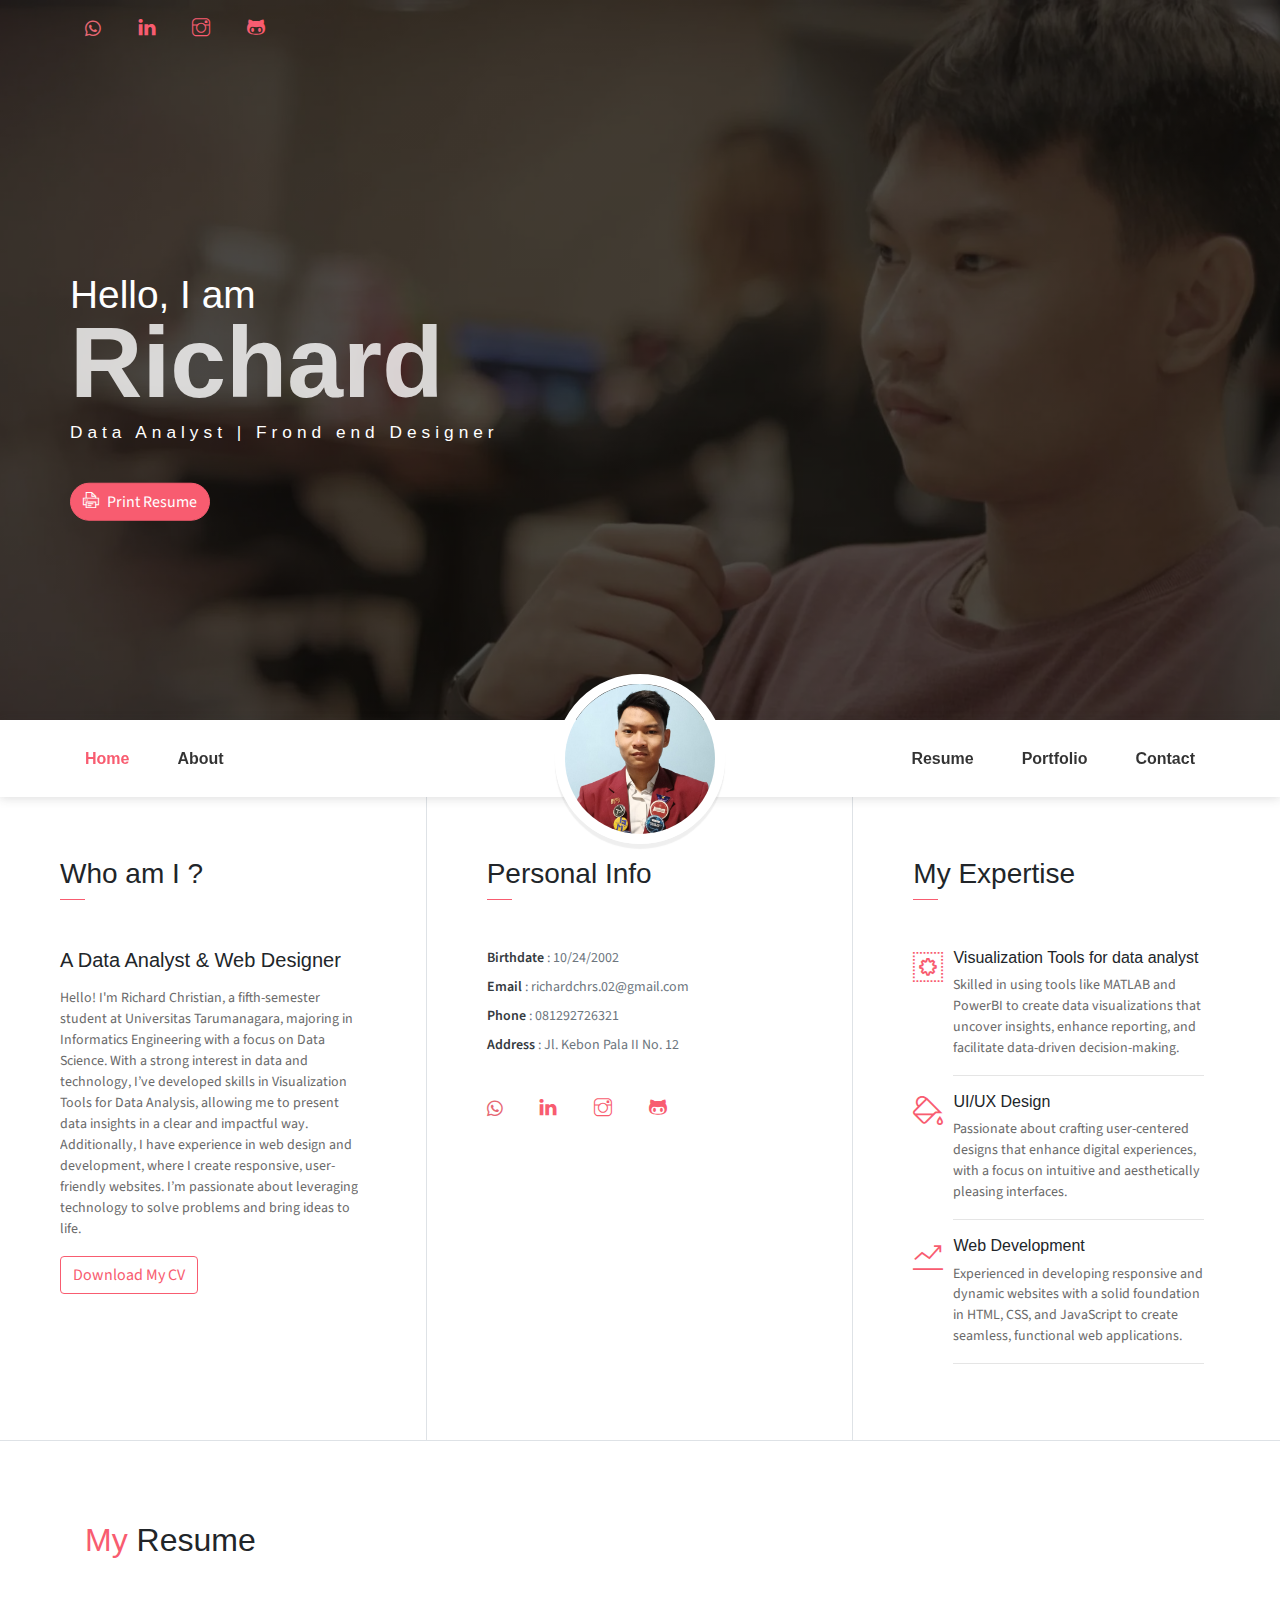
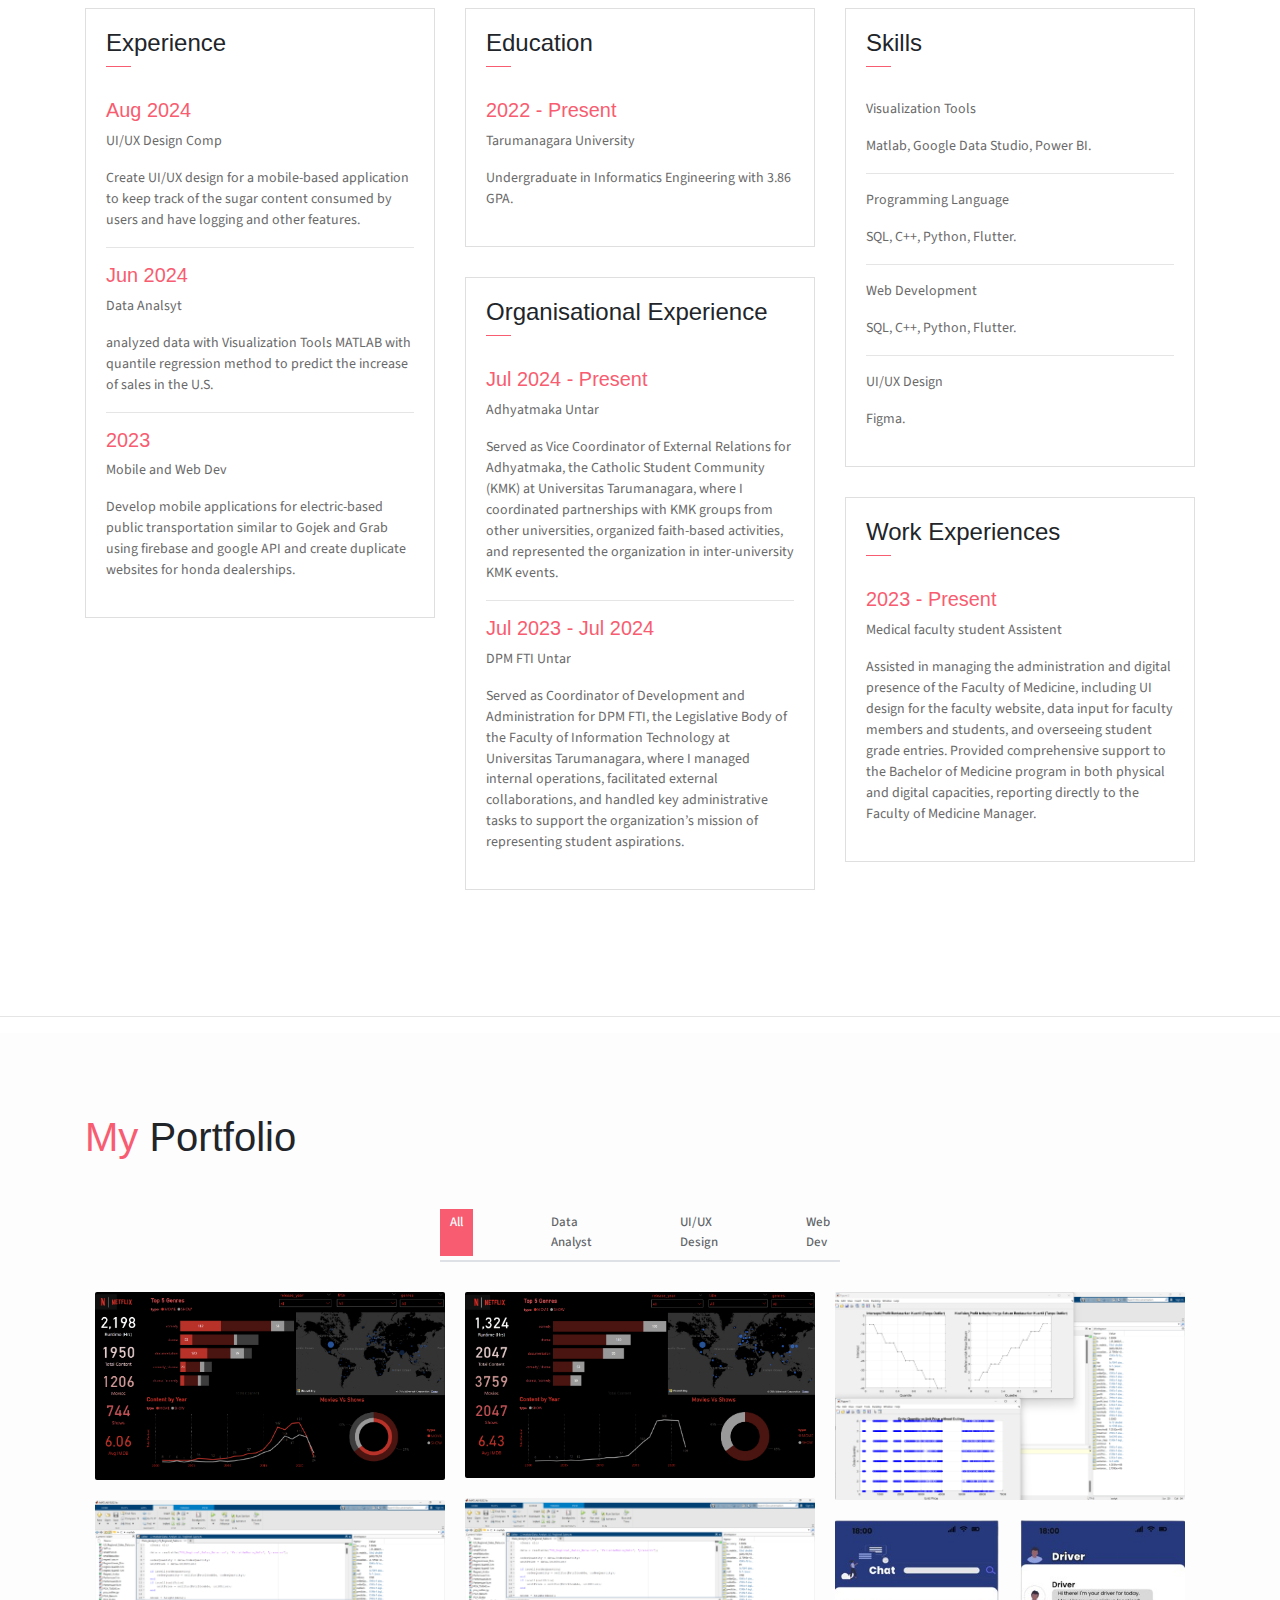
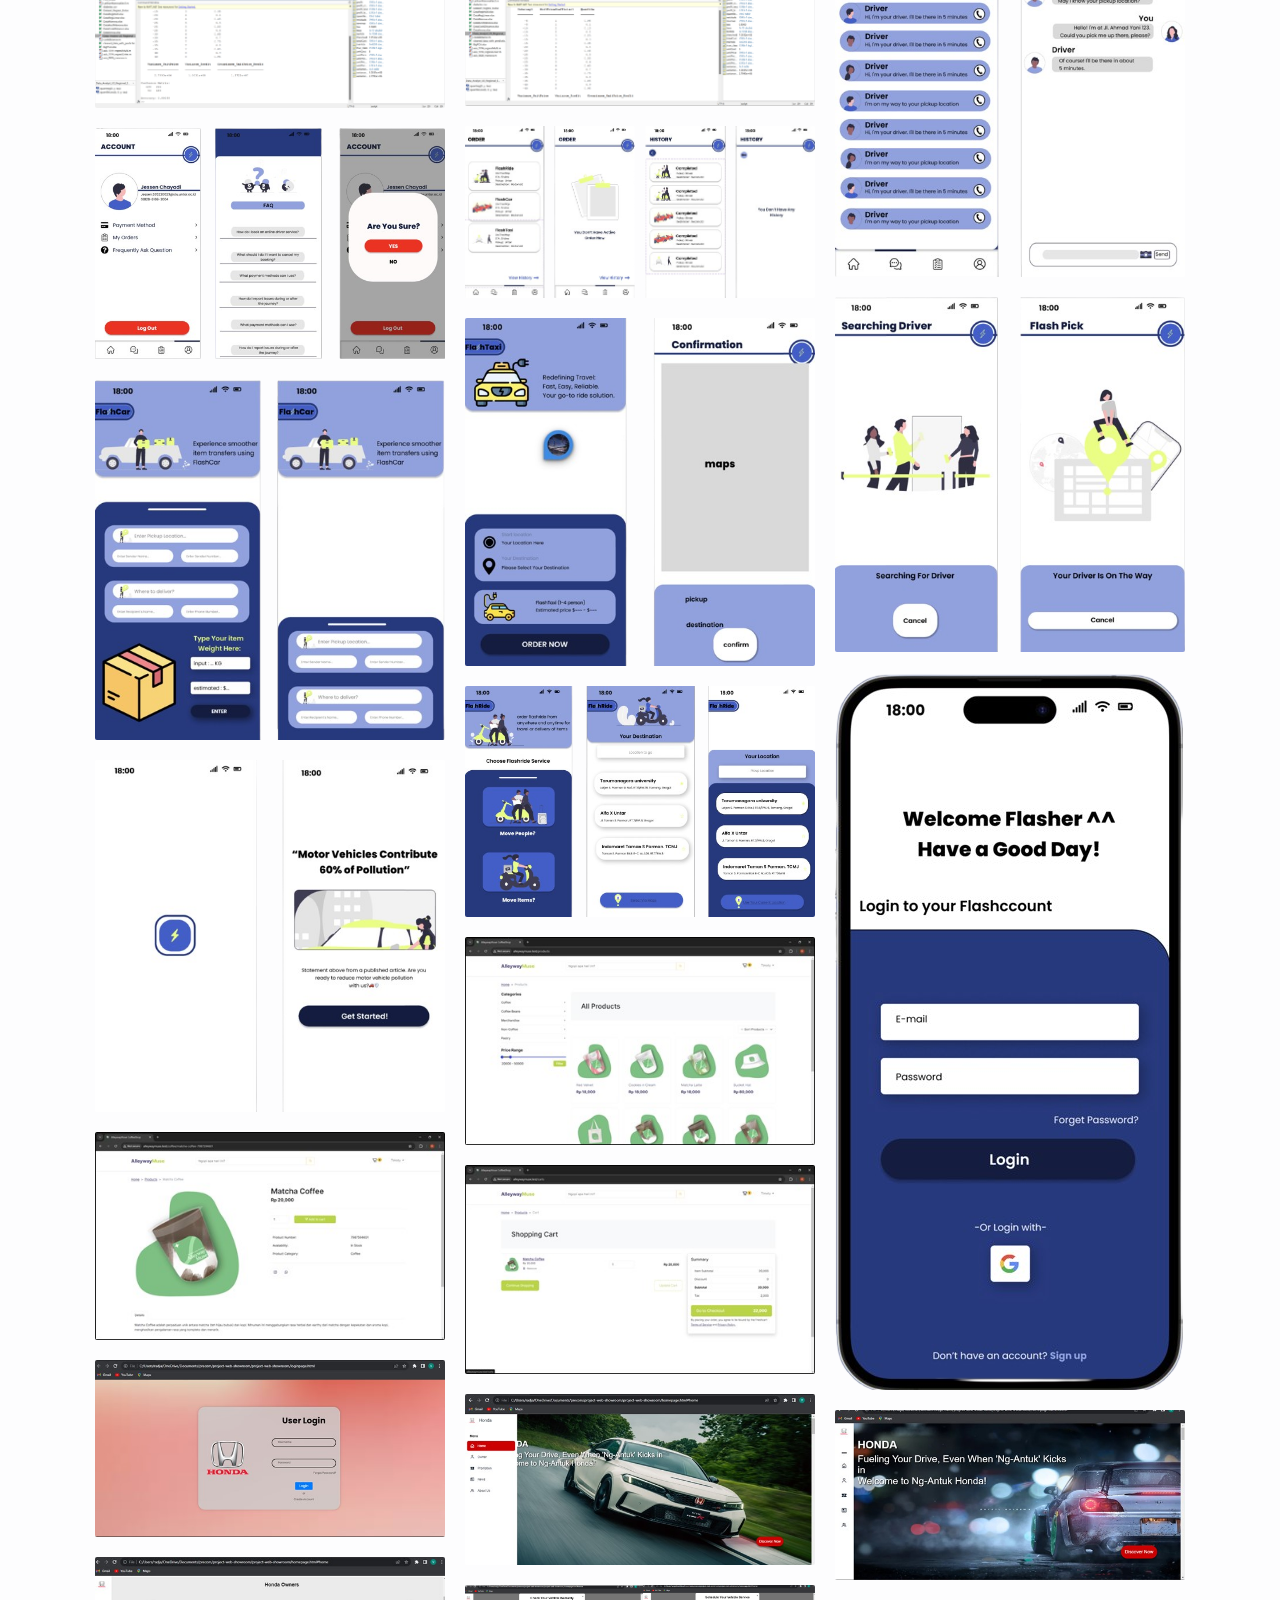
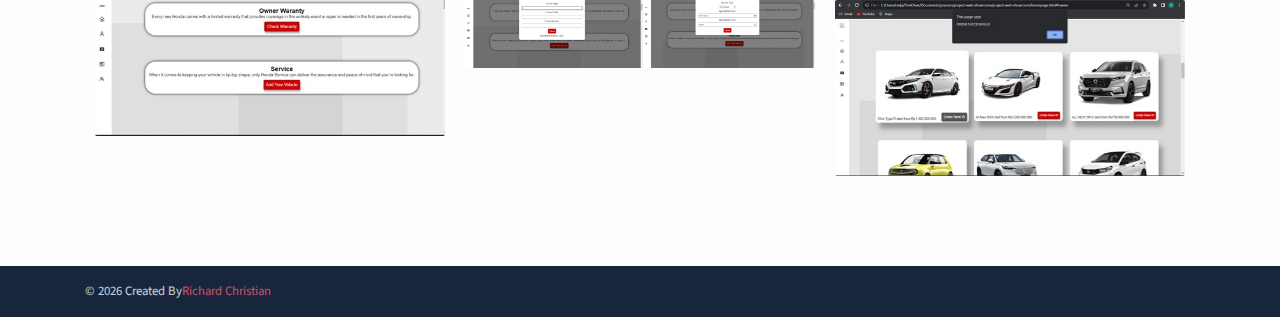
==== commit 882d7f77: "editting porto" ====
--- a/index.html
+++ b/index.html
@@ -4,25 +4,23 @@
 	<meta charset="utf-8">
     <meta name="viewport" content="width=device-width, initial-scale=1, shrink-to-fit=no">
     <meta name="author" content="Devcrud">
-    <title>JohnDoe Landing page | Free Bootstrap 4.3.x landing page</title>
+    <title>RichardChrist Landing page</title>
     <!-- font icons -->
     <link rel="stylesheet" href="assets/vendors/themify-icons/css/themify-icons.css">
     <link rel="stylesheet" href="https://cdnjs.cloudflare.com/ajax/libs/font-awesome/6.0.0-beta3/css/all.min.css">
 
-    <!-- Bootstrap + JohnDoe main styles -->
-	<link rel="stylesheet" href="assets/css/johndoe.css">
+	<link rel="stylesheet" href="assets/css/Richardchrst.css">
 </head>
 <body data-spy="scroll" data-target=".navbar" data-offset="40" id="home">
     <!-- <a href="components.html" class="btn btn-primary btn-component" data-spy="affix" data-offset-top="600"><i class="ti-shift-left-alt"></i> Components</a> -->
     <header class="header">
         <div class="container">
             <ul class="social-icons pt-3">
-                <li class="social-item"><a class="social-link" href="#"><i class="ti-facebook" aria-hidden="true"></i></a></li>
-                <li class="social-item"><a class="social-link" href="#"><i class="fa-brands fa-whatsapp" style="color: #e66773;" aria-hidden="true"></i></a></li>
-                <li class="social-item"><a class="social-link" href="#"><i class="ti-linkedin" aria-hidden="true"></i></a></li>
-                <li class="social-item"><a class="social-link" href="#"><i class="ti-instagram" aria-hidden="true"></i></a></li>
-                <li class="social-item"><a class="social-link" href="#"><i class="ti-github" aria-hidden="true"></i></a></li>
-            </ul>  
+                    <li class="social-item"><a class="social-link" href="https://wa.me/081292726321" target="_blank"><i class="fa-brands fa-whatsapp" style="color: #e66773;" aria-hidden="true"></i></a></li>
+                    <li class="social-item"><a class="social-link" href="https://www.linkedin.com/in/richardchrs" target="_blank"><i class="ti-linkedin" aria-hidden="true"></i></a></li>
+                    <li class="social-item"><a class="social-link" href="https://www.instagram.com/richardchrst" target="_blank"><i class="ti-instagram" aria-hidden="true"></i></a></li>
+                    <li class="social-item"><a class="social-link" href="https://github.com/alfonsRichard" target="_blank"><i class="ti-github" aria-hidden="true"></i></a></li>
+                </ul>  
             <div class="header-content">
                 <h4 class="header-subtitle" >Hello, I am</h4>
                 <h1 class="header-title">Richard</h1>
@@ -86,11 +84,10 @@
                     <li><span>Address</span> :  Jl. Kebon Pala II No. 12</li>
                 </ul>
                 <ul class="social-icons pt-3">
-                    <li class="social-item"><a class="social-link" href="#"><i class="ti-facebook" aria-hidden="true"></i></a></li>
-                    <li class="social-item"><a class="social-link" href="#"><i class="fa-brands fa-whatsapp" style="color: #e66773;" aria-hidden="true"></i></a></li>
-                    <li class="social-item"><a class="social-link" href="#"><i class="ti-linkedin" aria-hidden="true"></i></a></li>
-                    <li class="social-item"><a class="social-link" href="#"><i class="ti-instagram" aria-hidden="true"></i></a></li>
-                    <li class="social-item"><a class="social-link" href="#"><i class="ti-github" aria-hidden="true"></i></a></li>
+                    <li class="social-item"><a class="social-link" href="https://wa.me/081292726321" target="_blank"><i class="fa-brands fa-whatsapp" style="color: #e66773;" aria-hidden="true"></i></a></li>
+                    <li class="social-item"><a class="social-link" href="https://www.linkedin.com/in/richardchrs" target="_blank"><i class="ti-linkedin" aria-hidden="true"></i></a></li>
+                    <li class="social-item"><a class="social-link" href="https://www.instagram.com/richardchrst" target="_blank"><i class="ti-instagram" aria-hidden="true"></i></a></li>
+                    <li class="social-item"><a class="social-link" href="https://github.com/alfonsRichard" target="_blank"><i class="ti-github" aria-hidden="true"></i></a></li>
                 </ul>  
             </div>
             <div class="col-lg-4 about-card">
@@ -245,35 +242,8 @@
                         <a href="#" data-filter=".web">
                             Web Dev
                         </a>
-                        <a href="#" data-filter=".another">
-                            Another
-                        </a>
                     </div>
                     <div class="portfolio-container"> 
-                        <div class="col-md-6 col-lg-4 web new">
-                            <div class="portfolio-item">
-                                <img src="assets/imgs/web-1.jpg" class="img-fluid" alt="Download free bootstrap 4 admin dashboard, free boootstrap 4 templates">
-                                <div class="content-holder">
-                                    <a class="img-popup" href="assets/imgs/web-1.jpg"></a>
-                                    <div class="text-holder">
-                                        <h6 class="title">WEB DEV</h6>
-                                        <p class="subtitle">Expedita corporis doloremque velit in totam!</p>
-                                    </div>
-                                </div>   
-                            </div>             
-                        </div>
-                        <div class="col-md-6 col-lg-4 web new">
-                            <div class="portfolio-item">
-                                <img src="assets/imgs/web-2.jpg" class="img-fluid" alt="Download free bootstrap 4 admin dashboard, free boootstrap 4 templates">
-                                <div class="content-holder">
-                                    <a class="img-popup" href="assets/imgs/web-2.jpg"></a>
-                                    <div class="text-holder">
-                                        <h6 class="title">WEB DEV</h6>
-                                        <p class="subtitle">Expedita corporis doloremque velit in totam!</p>
-                                    </div>
-                                </div> 
-                            </div>                         
-                        </div>
                         <div class="col-md-6 col-lg-4 advertising new">
                             <div class="portfolio-item">
                                 <img src="assets/imgs/PowerBI.png" class="img-fluid" alt="Download free bootstrap 4 admin dashboard, free boootstrap 4 templates">                         
@@ -285,32 +255,19 @@
                                     </div>
                                 </div>    
                             </div>              
-                        </div> 
-                        <div class="col-md-6 col-lg-4 another new">
-                            <div class="portfolio-item">
-                                <img src="assets/imgs/advertising-2.jpg" class="img-fluid" alt="Download free bootstrap 4 admin dashboard, free boootstrap 4 templates">                         
-                                <div class="content-holder">
-                                    <a class="img-popup" href="assets/imgs/advertising-2.jpg"></a>
-                                    <div class="text-holder">
-                                        <h6 class="title">Another</h6>
-                                        <p class="subtitle">Expedita corporis doloremque velit in totam!</p>
-                                    </div>
-                                </div>    
-                            </div>              
-                        </div> 
-                        <div class="col-md-6 col-lg-4 web">
-                            <div class="portfolio-item">
-                                <img src="assets/imgs/web-4.jpg" class="img-fluid" alt="Download free bootstrap 4 admin dashboard, free boootstrap 4 templates">
-                                <div class="content-holder">
-                                    <a class="img-popup" href="assets/imgs/web-4.jpg"></a>
-                                    <div class="text-holder">
-                                        <h6 class="title">WEB Dev</h6>
-                                        <p class="subtitle">Expedita corporis doloremque velit in totam!</p>
-                                    </div>
-                                </div>
-                            </div>                                                     
-                        </div>
-    
+                        </div>
+                        <div class="col-md-6 col-lg-4 advertising new">
+                            <div class="portfolio-item">
+                                <img src="assets/imgs/PowerBI-2.png" class="img-fluid" alt="Download free bootstrap 4 admin dashboard, free boootstrap 4 templates">       
+                               <div class="content-holder">
+                                    <a class="img-popup" href="assets/imgs/PowerBI-2.png"></a>
+                                    <div class="text-holder">
+                                        <h6 class="title">Data Analyst</h6>
+                                        <p class="subtitle">Expedita corporis doloremque velit in totam!</p>
+                                    </div>
+                                </div>
+                            </div>                                                       
+                        </div>
                         <div class="col-md-6 col-lg-4 advertising"> 
                             <div class="portfolio-item">
                                 <img src="assets/imgs/PowerBI-3.png" class="img-fluid" alt="Download free bootstrap 4 admin dashboard, free boootstrap 4 templates">                               
@@ -323,59 +280,35 @@
                                 </div>
                             </div>                                                       
                         </div> 
-                        <div class="col-md-6 col-lg-4 another new">
-                            <div class="portfolio-item">
-                                <img src="assets/imgs/advertising-2.jpg" class="img-fluid" alt="Download free bootstrap 4 admin dashboard, free boootstrap 4 templates">                         
-                                <div class="content-holder">
-                                    <a class="img-popup" href="assets/imgs/advertising-2.jpg"></a>
-                                    <div class="text-holder">
-                                        <h6 class="title">Another</h6>
-                                        <p class="subtitle">Expedita corporis doloremque velit in totam!</p>
-                                    </div>
-                                </div>    
-                            </div>              
-                        </div> 
-                        <div class="col-md-6 col-lg-4 web new">
-                            <div class="portfolio-item">
-                                <img src="assets/imgs/web-3.jpg" class="img-fluid" alt="Download free bootstrap 4 admin dashboard, free boootstrap 4 templates">  
-                               <div class="content-holder">
-                                    <a class="img-popup" href="assets/imgs/web-3.jpg"></a>
-                                    <div class="text-holder">
-                                        <h6 class="title">WEB</h6>
-                                        <p class="subtitle">Expedita corporis doloremque velit in totam!</p>
-                                    </div>
-                                </div>
-                            </div>                                                     
-                        </div>
-                        <div class="col-md-6 col-lg-4 advertising new">
-                            <div class="portfolio-item">
-                                <img src="assets/imgs/PowerBI-2.png" class="img-fluid" alt="Download free bootstrap 4 admin dashboard, free boootstrap 4 templates">       
-                               <div class="content-holder">
-                                    <a class="img-popup" href="assets/imgs/PowerBI-2.png"></a>
+                        <div class="col-md-6 col-lg-4 advertising new"> 
+                            <div class="portfolio-item">
+                                <img src="assets/imgs/Matlab.png" class="img-fluid" alt="Download free bootstrap 4 admin dashboard, free boootstrap 4 templates">            
+                                <div class="content-holder">
+                                    <a class="img-popup" href="assets/imgs/Matlab.png"></a>
                                     <div class="text-holder">
                                         <h6 class="title">Data Analyst</h6>
                                         <p class="subtitle">Expedita corporis doloremque velit in totam!</p>
                                     </div>
                                 </div>
-                            </div>                                                       
-                        </div> 
-                        <div class="col-md-6 col-lg-4 another new">
-                            <div class="portfolio-item">
-                                <img src="assets/imgs/advertising-2.jpg" class="img-fluid" alt="Download free bootstrap 4 admin dashboard, free boootstrap 4 templates">                         
-                                <div class="content-holder">
-                                    <a class="img-popup" href="assets/imgs/advertising-2.jpg"></a>
-                                    <div class="text-holder">
-                                        <h6 class="title">Another</h6>
-                                        <p class="subtitle">Expedita corporis doloremque velit in totam!</p>
-                                    </div>
-                                </div>    
-                            </div>              
-                        </div> 
+                            </div>       
+                        </div>
                         <div class="col-md-6 col-lg-4 advertising new"> 
                             <div class="portfolio-item">
-                                <img src="assets/imgs/Matlab.png" class="img-fluid" alt="Download free bootstrap 4 admin dashboard, free boootstrap 4 templates">            
-                                <div class="content-holder">
-                                    <a class="img-popup" href="assets/imgs/Matlab.png"></a>
+                                <img src="assets/imgs/Matlab-2.png" class="img-fluid" alt="Download free bootstrap 4 admin dashboard, free boootstrap 4 templates">            
+                                <div class="content-holder">
+                                    <a class="img-popup" href="assets/imgs/Matlab-2.png"></a>
+                                    <div class="text-holder">
+                                        <h6 class="title">Data Analyst</h6>
+                                        <p class="subtitle">Expedita corporis doloremque velit in totam!</p>
+                                    </div>
+                                </div>
+                            </div>       
+                        </div>
+                        <div class="col-md-6 col-lg-4 advertising new"> 
+                            <div class="portfolio-item">
+                                <img src="assets/imgs/Matlab-3.png" class="img-fluid" alt="Download free bootstrap 4 admin dashboard, free boootstrap 4 templates">            
+                                <div class="content-holder">
+                                    <a class="img-popup" href="assets/imgs/Matlab-3.png"></a>
                                     <div class="text-holder">
                                         <h6 class="title">Data Analyst</h6>
                                         <p class="subtitle">Expedita corporis doloremque velit in totam!</p>
@@ -385,9 +318,45 @@
                         </div> 
                         <div class="col-md-6 col-lg-4 branding new">
                             <div class="portfolio-item">
-                                <img src="assets/imgs/branding-1.jpg" class="img-fluid" alt="Download free bootstrap 4 admin dashboard, free boootstrap 4 templates">                        
-                                <div class="content-holder">
-                                    <a class="img-popup" href="assets/imgs/branding-1.jpg"></a>
+                                <img src="assets/imgs/branding-10.png" class="img-fluid" alt="Download free bootstrap 4 admin dashboard, free boootstrap 4 templates">                        
+                                <div class="content-holder">
+                                    <a class="img-popup" href="assets/imgs/branding-10.png"></a>
+                                    <div class="text-holder">
+                                        <h6 class="title">UI/UX Design</h6>
+                                        <p class="subtitle">Expedita corporis doloremque velit in totam!</p>
+                                    </div>
+                                </div> 
+                            </div>
+                        </div>
+                        <div class="col-md-6 col-lg-4 branding new">
+                            <div class="portfolio-item">
+                                <img src="assets/imgs/branding-11.png" class="img-fluid" alt="Download free bootstrap 4 admin dashboard, free boootstrap 4 templates">                        
+                                <div class="content-holder">
+                                    <a class="img-popup" href="assets/imgs/branding-11.png"></a>
+                                    <div class="text-holder">
+                                        <h6 class="title">UI/UX Design</h6>
+                                        <p class="subtitle">Expedita corporis doloremque velit in totam!</p>
+                                    </div>
+                                </div> 
+                            </div>
+                        </div>
+                        <div class="col-md-6 col-lg-4 branding new">
+                            <div class="portfolio-item">
+                                <img src="assets/imgs/branding-12.png" class="img-fluid" alt="Download free bootstrap 4 admin dashboard, free boootstrap 4 templates">                        
+                                <div class="content-holder">
+                                    <a class="img-popup" href="assets/imgs/branding-12.png"></a>
+                                    <div class="text-holder">
+                                        <h6 class="title">UI/UX Design</h6>
+                                        <p class="subtitle">Expedita corporis doloremque velit in totam!</p>
+                                    </div>
+                                </div> 
+                            </div>
+                        </div>
+                        <div class="col-md-6 col-lg-4 branding new">
+                            <div class="portfolio-item">
+                                <img src="assets/imgs/branding-9.png" class="img-fluid" alt="Download free bootstrap 4 admin dashboard, free boootstrap 4 templates">                        
+                                <div class="content-holder">
+                                    <a class="img-popup" href="assets/imgs/branding-9.png"></a>
                                     <div class="text-holder">
                                         <h6 class="title">UI/UX Design</h6>
                                         <p class="subtitle">Expedita corporis doloremque velit in totam!</p>
@@ -395,59 +364,71 @@
                                 </div> 
                             </div>
                         </div> 
-                        <div class="col-md-6 col-lg-4 another new">
-                            <div class="portfolio-item">
-                                <img src="assets/imgs/advertising-2.jpg" class="img-fluid" alt="Download free bootstrap 4 admin dashboard, free boootstrap 4 templates">                         
-                                <div class="content-holder">
-                                    <a class="img-popup" href="assets/imgs/advertising-2.jpg"></a>
-                                    <div class="text-holder">
-                                        <h6 class="title">Another</h6>
-                                        <p class="subtitle">Expedita corporis doloremque velit in totam!</p>
-                                    </div>
-                                </div>    
-                            </div>              
+                        <div class="col-md-6 col-lg-4 branding new">
+                            <div class="portfolio-item">
+                                <img src="assets/imgs/branding-8.png" class="img-fluid" alt="Download free bootstrap 4 admin dashboard, free boootstrap 4 templates">                        
+                                <div class="content-holder">
+                                    <a class="img-popup" href="assets/imgs/branding-8.png"></a>
+                                    <div class="text-holder">
+                                        <h6 class="title">UI/UX Design</h6>
+                                        <p class="subtitle">Expedita corporis doloremque velit in totam!</p>
+                                    </div>
+                                </div> 
+                            </div>
+                        </div>
+                        <div class="col-md-6 col-lg-4 branding new">
+                            <div class="portfolio-item">
+                                <img src="assets/imgs/branding-7.png" class="img-fluid" alt="Download free bootstrap 4 admin dashboard, free boootstrap 4 templates">                        
+                                <div class="content-holder">
+                                    <a class="img-popup" href="assets/imgs/branding-7.png"></a>
+                                    <div class="text-holder">
+                                        <h6 class="title">UI/UX Design</h6>
+                                        <p class="subtitle">Expedita corporis doloremque velit in totam!</p>
+                                    </div>
+                                </div> 
+                            </div>
+                        </div>  
+                        <div class="col-md-6 col-lg-4 branding new">
+                            <div class="portfolio-item">
+                                <img src="assets/imgs/branding-1.png" class="img-fluid" alt="Download free bootstrap 4 admin dashboard, free boootstrap 4 templates">                        
+                                <div class="content-holder">
+                                    <a class="img-popup" href="assets/imgs/branding-1.png"></a>
+                                    <div class="text-holder">
+                                        <h6 class="title">UI/UX Design</h6>
+                                        <p class="subtitle">Expedita corporis doloremque velit in totam!</p>
+                                    </div>
+                                </div> 
+                            </div>
+                        </div>  
+                        <div class="col-md-6 col-lg-4 branding">
+                            <div class="portfolio-item">
+                                <img src="assets/imgs/branding-2.png" class="img-fluid" alt="Download free bootstrap 4 admin dashboard, free boootstrap 4 templates">  
+                                <div class="content-holder">
+                                    <a class="img-popup" href="assets/imgs/branding-2.png"></a>
+                                    <div class="text-holder">
+                                        <h6 class="title">UI/UX Design</h6>
+                                        <p class="subtitle">Expedita corporis doloremque velit in totam!</p>
+                                    </div>
+                                </div>
+                            </div>                                                     
                         </div> 
-                        <div class="col-md-6 col-lg-4 advertising new"> 
-                            <div class="portfolio-item">
-                                <img src="assets/imgs/Matlab-2.png" class="img-fluid" alt="Download free bootstrap 4 admin dashboard, free boootstrap 4 templates">            
-                                <div class="content-holder">
-                                    <a class="img-popup" href="assets/imgs/Matlab-2.png"></a>
-                                    <div class="text-holder">
-                                        <h6 class="title">Data Analyst</h6>
-                                        <p class="subtitle">Expedita corporis doloremque velit in totam!</p>
-                                    </div>
-                                </div>
-                            </div>       
-                        </div> 
-                        <div class="col-md-6 col-lg-4 branding">
-                            <div class="portfolio-item">
-                                <img src="assets/imgs/branding-2.jpg" class="img-fluid" alt="Download free bootstrap 4 admin dashboard, free boootstrap 4 templates">  
-                                <div class="content-holder">
-                                    <a class="img-popup" href="assets/imgs/branding-2.jpg"></a>
-                                    <div class="text-holder">
-                                        <h6 class="title">UI/UX Design</h6>
-                                        <p class="subtitle">Expedita corporis doloremque velit in totam!</p>
-                                    </div>
-                                </div>
-                            </div>                                                     
-                        </div> 
-                        <div class="col-md-6 col-lg-4 advertising new"> 
-                            <div class="portfolio-item">
-                                <img src="assets/imgs/Matlab-3.png" class="img-fluid" alt="Download free bootstrap 4 admin dashboard, free boootstrap 4 templates">            
-                                <div class="content-holder">
-                                    <a class="img-popup" href="assets/imgs/Matlab-3.png"></a>
-                                    <div class="text-holder">
-                                        <h6 class="title">Data Analyst</h6>
-                                        <p class="subtitle">Expedita corporis doloremque velit in totam!</p>
-                                    </div>
-                                </div>
-                            </div>       
-                        </div> 
-                        <div class="col-md-6 col-lg-4 branding new">
-                            <div class="portfolio-item">
-                                <img src="assets/imgs/branding-3.jpg" class="img-fluid" alt="Download free bootstrap 4 admin dashboard, free boootstrap 4 templates">   
-                                <div class="content-holder">
-                                    <a class="img-popup" href="assets/imgs/branding-3.jpg"></a>
+                        <div class="col-md-6 col-lg-4 branding new">
+                            <div class="portfolio-item">
+                                <img src="assets/imgs/branding-6.png" class="img-fluid" alt="Download free bootstrap 4 admin dashboard, free boootstrap 4 templates">                        
+                                <div class="content-holder">
+                                    <a class="img-popup" href="assets/imgs/branding-6.png"></a>
+                                    <div class="text-holder">
+                                        <h6 class="title">UI/UX Design</h6>
+                                        <p class="subtitle">Expedita corporis doloremque velit in totam!</p>
+                                    </div>
+                                </div> 
+                            </div>
+                        </div>
+                        <div class="col-md-6 col-lg-4 branding new">
+                            <div class="portfolio-item">
+                                <img src="assets/imgs/branding-3.png" class="img-fluid" alt="Download free bootstrap 4 admin dashboard, free boootstrap 4 templates">   
+                                <div class="content-holder">
+                                    <a class="img-popup" href="assets/imgs/branding-3.png"></a>
                                     <div class="text-holder">
                                         <h6 class="title">UI/UX Design</h6>
                                         <p class="subtitle">Expedita corporis doloremque velit in totam!</p>
@@ -457,9 +438,9 @@
                         </div> 
                         <div class="col-md-6 col-lg-4 branding">
                             <div class="portfolio-item">
-                                <img src="assets/imgs/branding-4.jpg" class="img-fluid" alt="Download free bootstrap 4 admin dashboard, free boootstrap 4 templates">                      
-                                <div class="content-holder">
-                                    <a class="img-popup" href="assets/imgs/branding-4.jpg"></a>
+                                <img src="assets/imgs/branding-4.png" class="img-fluid" alt="Download free bootstrap 4 admin dashboard, free boootstrap 4 templates">                      
+                                <div class="content-holder">
+                                    <a class="img-popup" href="assets/imgs/branding-4.png"></a>
                                     <div class="text-holder">
                                         <h6 class="title">UI/UX Design</h6>
                                         <p class="subtitle">Expedita corporis doloremque velit in totam!</p>
@@ -469,29 +450,152 @@
                         </div> 
                         <div class="col-md-6 col-lg-4 branding">
                             <div class="portfolio-item">
-                                <img src="assets/imgs/branding-5.jpg" class="img-fluid" alt="Download free bootstrap 4 admin dashboard, free boootstrap 4 templates">          
-                                <div class="content-holder">
-                                    <a class="img-popup" href="assets/imgs/branding-5.jpg"></a>
+                                <img src="assets/imgs/branding-5.png" class="img-fluid" alt="Download free bootstrap 4 admin dashboard, free boootstrap 4 templates">          
+                                <div class="content-holder">
+                                    <a class="img-popup" href="assets/imgs/branding-5.png"></a>
                                     <div class="text-holder">
                                         <h6 class="title">UI/UX Design</h6>
                                         <p class="subtitle">Expedita corporis doloremque velit in totam!</p>
                                     </div>
                                 </div>
                             </div>                                                   
+                        </div>
+                        <div class="col-md-6 col-lg-4 web new">
+                            <div class="portfolio-item">
+                                <img src="assets/imgs/web-1.jpg" class="img-fluid" alt="Download free bootstrap 4 admin dashboard, free boootstrap 4 templates">
+                                <div class="content-holder">
+                                    <a class="img-popup" href="assets/imgs/web-1.jpg"></a>
+                                    <div class="text-holder">
+                                        <h6 class="title">WEB DEV</h6>
+                                        <p class="subtitle">Expedita corporis doloremque velit in totam!</p>
+                                    </div>
+                                </div>   
+                            </div>             
+                        </div>
+                        <div class="col-md-6 col-lg-4 web new">
+                            <div class="portfolio-item">
+                                <img src="assets/imgs/web-2.jpg" class="img-fluid" alt="Download free bootstrap 4 admin dashboard, free boootstrap 4 templates">
+                                <div class="content-holder">
+                                    <a class="img-popup" href="assets/imgs/web-2.jpg"></a>
+                                    <div class="text-holder">
+                                        <h6 class="title">WEB DEV</h6>
+                                        <p class="subtitle">Expedita corporis doloremque velit in totam!</p>
+                                    </div>
+                                </div> 
+                            </div>                         
+                        </div>
+                        <div class="col-md-6 col-lg-4 web new">
+                            <div class="portfolio-item">
+                                <img src="assets/imgs/web-3.jpg" class="img-fluid" alt="Download free bootstrap 4 admin dashboard, free boootstrap 4 templates">  
+                               <div class="content-holder">
+                                    <a class="img-popup" href="assets/imgs/web-3.jpg"></a>
+                                    <div class="text-holder">
+                                        <h6 class="title">WEB</h6>
+                                        <p class="subtitle">Expedita corporis doloremque velit in totam!</p>
+                                    </div>
+                                </div>
+                            </div>                                                     
+                        </div>
+                        <div class="col-md-6 col-lg-4 web">
+                            <div class="portfolio-item">
+                                <img src="assets/imgs/web-4.jpg" class="img-fluid" alt="Download free bootstrap 4 admin dashboard, free boootstrap 4 templates">
+                                <div class="content-holder">
+                                    <a class="img-popup" href="assets/imgs/web-4.jpg"></a>
+                                    <div class="text-holder">
+                                        <h6 class="title">WEB Dev</h6>
+                                        <p class="subtitle">Expedita corporis doloremque velit in totam!</p>
+                                    </div>
+                                </div>
+                            </div>                                                     
+                        </div>
+                        <div class="col-md-6 col-lg-4 web">
+                            <div class="portfolio-item">
+                                <img src="assets/imgs/web-5.jpg" class="img-fluid" alt="Download free bootstrap 4 admin dashboard, free boootstrap 4 templates">
+                                <div class="content-holder">
+                                    <a class="img-popup" href="assets/imgs/web-5.jpg"></a>
+                                    <div class="text-holder">
+                                        <h6 class="title">WEB Dev</h6>
+                                        <p class="subtitle">Expedita corporis doloremque velit in totam!</p>
+                                    </div>
+                                </div>
+                            </div>                                                     
+                        </div>
+                        <div class="col-md-6 col-lg-4 web new">
+                            <div class="portfolio-item">
+                                <img src="assets/imgs/web-6.jpg" class="img-fluid" alt="Download free bootstrap 4 admin dashboard, free boootstrap 4 templates">  
+                               <div class="content-holder">
+                                    <a class="img-popup" href="assets/imgs/web-6.jpg"></a>
+                                    <div class="text-holder">
+                                        <h6 class="title">WEB</h6>
+                                        <p class="subtitle">Expedita corporis doloremque velit in totam!</p>
+                                    </div>
+                                </div>
+                            </div>                                                     
+                        </div>
+                        <div class="col-md-6 col-lg-4 web new">
+                            <div class="portfolio-item">
+                                <img src="assets/imgs/web-7.jpg" class="img-fluid" alt="Download free bootstrap 4 admin dashboard, free boootstrap 4 templates">  
+                               <div class="content-holder">
+                                    <a class="img-popup" href="assets/imgs/web-7.jpg"></a>
+                                    <div class="text-holder">
+                                        <h6 class="title">WEB</h6>
+                                        <p class="subtitle">Expedita corporis doloremque velit in totam!</p>
+                                    </div>
+                                </div>
+                            </div>                                                     
+                        </div>
+                        <div class="col-md-6 col-lg-4 web new">
+                            <div class="portfolio-item">
+                                <img src="assets/imgs/web-8.jpg" class="img-fluid" alt="Download free bootstrap 4 admin dashboard, free boootstrap 4 templates">  
+                               <div class="content-holder">
+                                    <a class="img-popup" href="assets/imgs/web-8.jpg"></a>
+                                    <div class="text-holder">
+                                        <h6 class="title">WEB</h6>
+                                        <p class="subtitle">Expedita corporis doloremque velit in totam!</p>
+                                    </div>
+                                </div>
+                            </div>                                                     
+                        </div>
+                        <div class="col-md-6 col-lg-4 web new">
+                            <div class="portfolio-item">
+                                <img src="assets/imgs/web-9.jpg" class="img-fluid" alt="Download free bootstrap 4 admin dashboard, free boootstrap 4 templates">  
+                               <div class="content-holder">
+                                    <a class="img-popup" href="assets/imgs/web-9.jpg"></a>
+                                    <div class="text-holder">
+                                        <h6 class="title">WEB</h6>
+                                        <p class="subtitle">Expedita corporis doloremque velit in totam!</p>
+                                    </div>
+                                </div>
+                            </div>                                                     
+                        </div>
+                        <div class="col-md-6 col-lg-4 web new">
+                            <div class="portfolio-item">
+                                <img src="assets/imgs/web-10.jpg" class="img-fluid" alt="Download free bootstrap 4 admin dashboard, free boootstrap 4 templates">  
+                               <div class="content-holder">
+                                    <a class="img-popup" href="assets/imgs/web-10.jpg"></a>
+                                    <div class="text-holder">
+                                        <h6 class="title">WEB</h6>
+                                        <p class="subtitle">Expedita corporis doloremque velit in totam!</p>
+                                    </div>
+                                </div>
+                            </div>                                                     
+                        </div>
+                        <div class="col-md-6 col-lg-4 web new">
+                            <div class="portfolio-item">
+                                <img src="assets/imgs/web-11.jpg" class="img-fluid" alt="Download free bootstrap 4 admin dashboard, free boootstrap 4 templates">  
+                               <div class="content-holder">
+                                    <a class="img-popup" href="assets/imgs/web-11.jpg"></a>
+                                    <div class="text-holder">
+                                        <h6 class="title">WEB</h6>
+                                        <p class="subtitle">Expedita corporis doloremque velit in totam!</p>
+                                    </div>
+                                </div>
+                            </div>                                                     
                         </div>
                     </div> 
                 </div>  
             </div>            
-        </section>
-
-    <section class="section bg-dark py-5">
-        <div class="section contact" id="contact">
-        <div class="container text-center">
-            <h2 class="text-light mb-5 font-weight-normal">I Am Available For Internship</h2>
-            <button class="btn bg-primary w-lg" >Hire me</button>
-        </div>
-    </div>
-    </section>
+        </section>       
     <footer class="footer py-3">
         <div class="container">
             <p class="small mb-0 text-light">
@@ -509,12 +613,8 @@
 
     <!-- Isotope  -->
     <script src="assets/vendors/isotope/isotope.pkgd.js"></script>
-    
-    <!-- Google mpas -->
-    <script async defer src="https://maps.googleapis.com/maps/api/js?key=AIzaSyCtme10pzgKSPeJVJrG1O3tjR6lk98o4w8&callback=initMap"></script>
-
-    <!-- JohnDoe js -->
-    <script src="assets/js/johndoe.js"></script>
+
+    <script src="assets/js/RichardChrst.js"></script>
 
 </body>
 </html>
--- a/assets/css/Richardchrst.css
+++ b/assets/css/Richardchrst.css
@@ -0,0 +1,11690 @@
+@charset "UTF-8";
+/*!
+=========================================================
+* JohnDoe Landing page
+=========================================================
+
+* Copyright: 2019 DevCRUD (https://devcrud.com)
+* Licensed: (https://devcrud.com/licenses)
+* Coded by www.devcrud.com
+
+=========================================================
+
+* The above copyright notice and this permission notice shall be included in all copies or substantial portions of the Software.
+*/
+@import url("https://fonts.googleapis.com/css?family=Source+Sans+Pro:200,200i,300,300i,400,400i,600,600i,700,700i,900,900i&display=swap");
+:root {
+  --blue: #79A9F5;
+  --indigo: #C45F90;
+  --purple: #A16AE8;
+  --pink: #FC8BC0;
+  --red: #F85C70;
+  --orange: #FF8882;
+  --yellow: #FAD02C;
+  --green: #A3C14A;
+  --teal: #20c997;
+  --cyan: #47D8E0;
+  --white: #fff;
+  --gray: #6c757d;
+  --gray-dark: #343a40;
+  --primary: #F85C70;
+  --secondary: #6c757d;
+  --success: #A3C14A;
+  --info: #47D8E0;
+  --warning: #FF8882;
+  --danger: #F85C70;
+  --light: #f8f9fa;
+  --dark: #343a40;
+  --breakpoint-xs: 0;
+  --breakpoint-sm: 576px;
+  --breakpoint-md: 768px;
+  --breakpoint-lg: 992px;
+  --breakpoint-xl: 1200px;
+  --font-family-sans-serif: "Source Sans Pro", sans-serif;
+  --font-family-monospace: SFMono-Regular, Menlo, Monaco, Consolas, "Liberation Mono", "Courier New", monospace;
+}
+
+*,
+*::before,
+*::after {
+  box-sizing: border-box;
+}
+
+html {
+  font-family: sans-serif;
+  line-height: 1.15;
+  -webkit-text-size-adjust: 100%;
+  -webkit-tap-highlight-color: rgba(0, 0, 0, 0);
+}
+
+article, aside, figcaption, figure, footer, header, hgroup, main, nav, section {
+  display: block;
+}
+
+body {
+  margin: 0;
+  font-family: "Source Sans Pro", sans-serif;
+  font-size: 1rem;
+  font-weight: 400;
+  line-height: 1.5;
+  color: #212529;
+  text-align: left;
+  background-color: #fff;
+}
+
+[tabindex="-1"]:focus {
+  outline: 0 !important;
+}
+
+hr {
+  box-sizing: content-box;
+  height: 0;
+  overflow: visible;
+}
+
+h1, h2, h3, h4, h5, h6 {
+  margin-top: 0;
+  margin-bottom: 0.5rem;
+}
+
+p {
+  margin-top: 0;
+  margin-bottom: 1rem;
+}
+
+abbr[title],
+abbr[data-original-title] {
+  text-decoration: underline;
+  -webkit-text-decoration: underline dotted;
+          text-decoration: underline dotted;
+  cursor: help;
+  border-bottom: 0;
+  -webkit-text-decoration-skip-ink: none;
+          text-decoration-skip-ink: none;
+}
+
+address {
+  margin-bottom: 1rem;
+  font-style: normal;
+  line-height: inherit;
+}
+
+ol,
+ul,
+dl {
+  margin-top: 0;
+  margin-bottom: 1rem;
+}
+
+ol ol,
+ul ul,
+ol ul,
+ul ol {
+  margin-bottom: 0;
+}
+
+dt {
+  font-weight: 700;
+}
+
+dd {
+  margin-bottom: .5rem;
+  margin-left: 0;
+}
+
+blockquote {
+  margin: 0 0 1rem;
+}
+
+b,
+strong {
+  font-weight: bolder;
+}
+
+small {
+  font-size: 80%;
+}
+
+sub,
+sup {
+  position: relative;
+  font-size: 75%;
+  line-height: 0;
+  vertical-align: baseline;
+}
+
+sub {
+  bottom: -.25em;
+}
+
+sup {
+  top: -.5em;
+}
+
+a {
+  color: #F85C70;
+  text-decoration: none;
+  background-color: transparent;
+}
+
+.textcv  {
+  color: #FFFF;
+  text-decoration: none;
+  background-color: transparent;
+}
+
+a:hover {
+  color: #f51330;
+  text-decoration: none;
+}
+
+a:not([href]):not([tabindex]) {
+  color: inherit;
+  text-decoration: none;
+}
+
+a:not([href]):not([tabindex]):hover, a:not([href]):not([tabindex]):focus {
+  color: inherit;
+  text-decoration: none;
+}
+
+a:not([href]):not([tabindex]):focus {
+  outline: 0;
+}
+
+pre,
+code,
+kbd,
+samp {
+  font-family: SFMono-Regular, Menlo, Monaco, Consolas, "Liberation Mono", "Courier New", monospace;
+  font-size: 1em;
+}
+
+pre {
+  margin-top: 0;
+  margin-bottom: 1rem;
+  overflow: auto;
+}
+
+figure {
+  margin: 0 0 1rem;
+}
+
+img {
+  vertical-align: middle;
+  border-style: none;
+}
+
+svg {
+  overflow: hidden;
+  vertical-align: middle;
+}
+
+table {
+  border-collapse: collapse;
+}
+
+caption {
+  padding-top: 0.75rem;
+  padding-bottom: 0.75rem;
+  color: #6c757d;
+  text-align: left;
+  caption-side: bottom;
+}
+
+th {
+  text-align: inherit;
+}
+
+label {
+  display: inline-block;
+  margin-bottom: 0.5rem;
+}
+
+button {
+  border-radius: 0;
+}
+
+button:focus {
+  outline: 1px dotted;
+  outline: 5px auto -webkit-focus-ring-color;
+}
+
+input,
+button,
+select,
+optgroup,
+textarea {
+  margin: 0;
+  font-family: inherit;
+  font-size: inherit;
+  line-height: inherit;
+}
+
+button,
+input {
+  overflow: visible;
+}
+
+button,
+select {
+  text-transform: none;
+}
+
+select {
+  word-wrap: normal;
+}
+
+button,
+[type="button"],
+[type="reset"],
+[type="submit"] {
+  -webkit-appearance: button;
+}
+
+button:not(:disabled),
+[type="button"]:not(:disabled),
+[type="reset"]:not(:disabled),
+[type="submit"]:not(:disabled) {
+  cursor: pointer;
+}
+
+button::-moz-focus-inner,
+[type="button"]::-moz-focus-inner,
+[type="reset"]::-moz-focus-inner,
+[type="submit"]::-moz-focus-inner {
+  padding: 0;
+  border-style: none;
+}
+
+input[type="radio"],
+input[type="checkbox"] {
+  box-sizing: border-box;
+  padding: 0;
+}
+
+input[type="date"],
+input[type="time"],
+input[type="datetime-local"],
+input[type="month"] {
+  -webkit-appearance: listbox;
+}
+
+textarea {
+  overflow: auto;
+  resize: vertical;
+}
+
+fieldset {
+  min-width: 0;
+  padding: 0;
+  margin: 0;
+  border: 0;
+}
+
+legend {
+  display: block;
+  width: 100%;
+  max-width: 100%;
+  padding: 0;
+  margin-bottom: .5rem;
+  font-size: 1.5rem;
+  line-height: inherit;
+  color: inherit;
+  white-space: normal;
+}
+
+progress {
+  vertical-align: baseline;
+}
+
+[type="number"]::-webkit-inner-spin-button,
+[type="number"]::-webkit-outer-spin-button {
+  height: auto;
+}
+
+[type="search"] {
+  outline-offset: -2px;
+  -webkit-appearance: none;
+}
+
+[type="search"]::-webkit-search-decoration {
+  -webkit-appearance: none;
+}
+
+::-webkit-file-upload-button {
+  font: inherit;
+  -webkit-appearance: button;
+}
+
+output {
+  display: inline-block;
+}
+
+summary {
+  display: list-item;
+  cursor: pointer;
+}
+
+template {
+  display: none;
+}
+
+[hidden] {
+  display: none !important;
+}
+
+h1, h2, h3, h4, h5, h6,
+.h1, .h2, .h3, .h4, .h5, .h6 {
+  margin-bottom: 0.5rem;
+  font-family: "Dosis", sans-serif;
+  font-weight: 500;
+  line-height: 1.2;
+}
+
+h1, .h1 {
+  font-size: 2.5rem;
+}
+
+h2, .h2 {
+  font-size: 2rem;
+}
+
+h3, .h3 {
+  font-size: 1.75rem;
+}
+
+h4, .h4 {
+  font-size: 1.5rem;
+}
+
+h5, .h5 {
+  font-size: 1.25rem;
+}
+
+h6, .h6 {
+  font-size: 1rem;
+}
+
+.lead {
+  font-size: 1.25rem;
+  font-weight: 300;
+}
+
+.display-1 {
+  font-size: 6rem;
+  font-weight: 300;
+  line-height: 1.2;
+}
+
+.display-2 {
+  font-size: 5.5rem;
+  font-weight: 300;
+  line-height: 1.2;
+}
+
+.display-3 {
+  font-size: 4.5rem;
+  font-weight: 300;
+  line-height: 1.2;
+}
+
+.display-4 {
+  font-size: 3.5rem;
+  font-weight: 300;
+  line-height: 1.2;
+}
+
+hr {
+  margin-top: 1rem;
+  margin-bottom: 1rem;
+  border: 0;
+  border-top: 1px solid rgba(0, 0, 0, 0.1);
+}
+
+small,
+.small {
+  font-size: 80%;
+  font-weight: 400;
+}
+
+mark,
+.mark {
+  padding: 0.2em;
+  background-color: #fcf8e3;
+}
+
+.list-unstyled {
+  padding-left: 0;
+  list-style: none;
+}
+
+.list-inline {
+  padding-left: 0;
+  list-style: none;
+}
+
+.list-inline-item {
+  display: inline-block;
+}
+
+.list-inline-item:not(:last-child) {
+  margin-right: 0.5rem;
+}
+
+.initialism {
+  font-size: 90%;
+  text-transform: uppercase;
+}
+
+.blockquote {
+  margin-bottom: 1rem;
+  font-size: 1.25rem;
+}
+
+.blockquote-footer {
+  display: block;
+  font-size: 80%;
+  color: #6c757d;
+}
+
+.blockquote-footer::before {
+  content: "\2014\00A0";
+}
+
+.img-fluid {
+  max-width: 100%;
+  height: auto;
+}
+
+.img-thumbnail {
+  padding: 0.25rem;
+  background-color: #fff;
+  border: 1px solid #dee2e6;
+  border-radius: 0.25rem;
+  max-width: 100%;
+  height: auto;
+}
+
+.figure {
+  display: inline-block;
+}
+
+.figure-img {
+  margin-bottom: 0.5rem;
+  line-height: 1;
+}
+
+.figure-caption {
+  font-size: 90%;
+  color: #6c757d;
+}
+
+code {
+  font-size: 87.5%;
+  color: #FC8BC0;
+  word-break: break-word;
+}
+
+a > code {
+  color: inherit;
+}
+
+kbd {
+  padding: 0.2rem 0.4rem;
+  font-size: 87.5%;
+  color: #fff;
+  background-color: #212529;
+  border-radius: 0.2rem;
+}
+
+kbd kbd {
+  padding: 0;
+  font-size: 100%;
+  font-weight: 700;
+}
+
+pre {
+  display: block;
+  font-size: 87.5%;
+  color: #212529;
+}
+
+pre code {
+  font-size: inherit;
+  color: inherit;
+  word-break: normal;
+}
+
+.pre-scrollable {
+  max-height: 340px;
+  overflow-y: scroll;
+}
+
+.container {
+  width: 100%;
+  padding-right: 15px;
+  padding-left: 15px;
+  margin-right: auto;
+  margin-left: auto;
+}
+
+@media (min-width: 576px) {
+  .container {
+    max-width: 540px;
+  }
+}
+
+@media (min-width: 768px) {
+  .container {
+    max-width: 720px;
+  }
+}
+
+@media (min-width: 992px) {
+  .container {
+    max-width: 960px;
+  }
+}
+
+@media (min-width: 1200px) {
+  .container {
+    max-width: 1140px;
+  }
+}
+
+.container-fluid {
+  width: 100%;
+  padding-right: 15px;
+  padding-left: 15px;
+  margin-right: auto;
+  margin-left: auto;
+}
+
+.row {
+  display: -webkit-box;
+  display: -webkit-flex;
+  display: -ms-flexbox;
+  display: flex;
+  -webkit-flex-wrap: wrap;
+      -ms-flex-wrap: wrap;
+          flex-wrap: wrap;
+  margin-right: -15px;
+  margin-left: -15px;
+}
+
+.no-gutters {
+  margin-right: 0;
+  margin-left: 0;
+}
+
+.no-gutters > .col,
+.no-gutters > [class*="col-"] {
+  padding-right: 0;
+  padding-left: 0;
+}
+
+.col-1, .col-2, .col-3, .col-4, .col-5, .col-6, .col-7, .col-8, .col-9, .col-10, .col-11, .col-12, .col,
+.col-auto, .col-sm-1, .col-sm-2, .col-sm-3, .col-sm-4, .col-sm-5, .col-sm-6, .col-sm-7, .col-sm-8, .col-sm-9, .col-sm-10, .col-sm-11, .col-sm-12, .col-sm,
+.col-sm-auto, .col-md-1, .col-md-2, .col-md-3, .col-md-4, .col-md-5, .col-md-6, .col-md-7, .col-md-8, .col-md-9, .col-md-10, .col-md-11, .col-md-12, .col-md,
+.col-md-auto, .col-lg-1, .col-lg-2, .col-lg-3, .col-lg-4, .col-lg-5, .col-lg-6, .col-lg-7, .col-lg-8, .col-lg-9, .col-lg-10, .col-lg-11, .col-lg-12, .col-lg,
+.col-lg-auto, .col-xl-1, .col-xl-2, .col-xl-3, .col-xl-4, .col-xl-5, .col-xl-6, .col-xl-7, .col-xl-8, .col-xl-9, .col-xl-10, .col-xl-11, .col-xl-12, .col-xl,
+.col-xl-auto {
+  position: relative;
+  width: 100%;
+  padding-right: 15px;
+  padding-left: 15px;
+}
+
+.col {
+  -webkit-flex-basis: 0;
+      -ms-flex-preferred-size: 0;
+          flex-basis: 0;
+  -webkit-box-flex: 1;
+  -webkit-flex-grow: 1;
+      -ms-flex-positive: 1;
+          flex-grow: 1;
+  max-width: 100%;
+}
+
+.col-auto {
+  -webkit-box-flex: 0;
+  -webkit-flex: 0 0 auto;
+      -ms-flex: 0 0 auto;
+          flex: 0 0 auto;
+  width: auto;
+  max-width: 100%;
+}
+
+.col-1 {
+  -webkit-box-flex: 0;
+  -webkit-flex: 0 0 8.33333%;
+      -ms-flex: 0 0 8.33333%;
+          flex: 0 0 8.33333%;
+  max-width: 8.33333%;
+}
+
+.col-2 {
+  -webkit-box-flex: 0;
+  -webkit-flex: 0 0 16.66667%;
+      -ms-flex: 0 0 16.66667%;
+          flex: 0 0 16.66667%;
+  max-width: 16.66667%;
+}
+
+.col-3 {
+  -webkit-box-flex: 0;
+  -webkit-flex: 0 0 25%;
+      -ms-flex: 0 0 25%;
+          flex: 0 0 25%;
+  max-width: 25%;
+}
+
+.col-4 {
+  -webkit-box-flex: 0;
+  -webkit-flex: 0 0 33.33333%;
+      -ms-flex: 0 0 33.33333%;
+          flex: 0 0 33.33333%;
+  max-width: 33.33333%;
+}
+
+.col-5 {
+  -webkit-box-flex: 0;
+  -webkit-flex: 0 0 41.66667%;
+      -ms-flex: 0 0 41.66667%;
+          flex: 0 0 41.66667%;
+  max-width: 41.66667%;
+}
+
+.col-6 {
+  -webkit-box-flex: 0;
+  -webkit-flex: 0 0 50%;
+      -ms-flex: 0 0 50%;
+          flex: 0 0 50%;
+  max-width: 50%;
+}
+
+.col-7 {
+  -webkit-box-flex: 0;
+  -webkit-flex: 0 0 58.33333%;
+      -ms-flex: 0 0 58.33333%;
+          flex: 0 0 58.33333%;
+  max-width: 58.33333%;
+}
+
+.col-8 {
+  -webkit-box-flex: 0;
+  -webkit-flex: 0 0 66.66667%;
+      -ms-flex: 0 0 66.66667%;
+          flex: 0 0 66.66667%;
+  max-width: 66.66667%;
+}
+
+.col-9 {
+  -webkit-box-flex: 0;
+  -webkit-flex: 0 0 75%;
+      -ms-flex: 0 0 75%;
+          flex: 0 0 75%;
+  max-width: 75%;
+}
+
+.col-10 {
+  -webkit-box-flex: 0;
+  -webkit-flex: 0 0 83.33333%;
+      -ms-flex: 0 0 83.33333%;
+          flex: 0 0 83.33333%;
+  max-width: 83.33333%;
+}
+
+.col-11 {
+  -webkit-box-flex: 0;
+  -webkit-flex: 0 0 91.66667%;
+      -ms-flex: 0 0 91.66667%;
+          flex: 0 0 91.66667%;
+  max-width: 91.66667%;
+}
+
+.col-12 {
+  -webkit-box-flex: 0;
+  -webkit-flex: 0 0 100%;
+      -ms-flex: 0 0 100%;
+          flex: 0 0 100%;
+  max-width: 100%;
+}
+
+.order-first {
+  -webkit-box-ordinal-group: 0;
+  -webkit-order: -1;
+      -ms-flex-order: -1;
+          order: -1;
+}
+
+.order-last {
+  -webkit-box-ordinal-group: 14;
+  -webkit-order: 13;
+      -ms-flex-order: 13;
+          order: 13;
+}
+
+.order-0 {
+  -webkit-box-ordinal-group: 1;
+  -webkit-order: 0;
+      -ms-flex-order: 0;
+          order: 0;
+}
+
+.order-1 {
+  -webkit-box-ordinal-group: 2;
+  -webkit-order: 1;
+      -ms-flex-order: 1;
+          order: 1;
+}
+
+.order-2 {
+  -webkit-box-ordinal-group: 3;
+  -webkit-order: 2;
+      -ms-flex-order: 2;
+          order: 2;
+}
+
+.order-3 {
+  -webkit-box-ordinal-group: 4;
+  -webkit-order: 3;
+      -ms-flex-order: 3;
+          order: 3;
+}
+
+.order-4 {
+  -webkit-box-ordinal-group: 5;
+  -webkit-order: 4;
+      -ms-flex-order: 4;
+          order: 4;
+}
+
+.order-5 {
+  -webkit-box-ordinal-group: 6;
+  -webkit-order: 5;
+      -ms-flex-order: 5;
+          order: 5;
+}
+
+.order-6 {
+  -webkit-box-ordinal-group: 7;
+  -webkit-order: 6;
+      -ms-flex-order: 6;
+          order: 6;
+}
+
+.order-7 {
+  -webkit-box-ordinal-group: 8;
+  -webkit-order: 7;
+      -ms-flex-order: 7;
+          order: 7;
+}
+
+.order-8 {
+  -webkit-box-ordinal-group: 9;
+  -webkit-order: 8;
+      -ms-flex-order: 8;
+          order: 8;
+}
+
+.order-9 {
+  -webkit-box-ordinal-group: 10;
+  -webkit-order: 9;
+      -ms-flex-order: 9;
+          order: 9;
+}
+
+.order-10 {
+  -webkit-box-ordinal-group: 11;
+  -webkit-order: 10;
+      -ms-flex-order: 10;
+          order: 10;
+}
+
+.order-11 {
+  -webkit-box-ordinal-group: 12;
+  -webkit-order: 11;
+      -ms-flex-order: 11;
+          order: 11;
+}
+
+.order-12 {
+  -webkit-box-ordinal-group: 13;
+  -webkit-order: 12;
+      -ms-flex-order: 12;
+          order: 12;
+}
+
+.offset-1 {
+  margin-left: 8.33333%;
+}
+
+.offset-2 {
+  margin-left: 16.66667%;
+}
+
+.offset-3 {
+  margin-left: 25%;
+}
+
+.offset-4 {
+  margin-left: 33.33333%;
+}
+
+.offset-5 {
+  margin-left: 41.66667%;
+}
+
+.offset-6 {
+  margin-left: 50%;
+}
+
+.offset-7 {
+  margin-left: 58.33333%;
+}
+
+.offset-8 {
+  margin-left: 66.66667%;
+}
+
+.offset-9 {
+  margin-left: 75%;
+}
+
+.offset-10 {
+  margin-left: 83.33333%;
+}
+
+.offset-11 {
+  margin-left: 91.66667%;
+}
+
+@media (min-width: 576px) {
+  .col-sm {
+    -webkit-flex-basis: 0;
+        -ms-flex-preferred-size: 0;
+            flex-basis: 0;
+    -webkit-box-flex: 1;
+    -webkit-flex-grow: 1;
+        -ms-flex-positive: 1;
+            flex-grow: 1;
+    max-width: 100%;
+  }
+  .col-sm-auto {
+    -webkit-box-flex: 0;
+    -webkit-flex: 0 0 auto;
+        -ms-flex: 0 0 auto;
+            flex: 0 0 auto;
+    width: auto;
+    max-width: 100%;
+  }
+  .col-sm-1 {
+    -webkit-box-flex: 0;
+    -webkit-flex: 0 0 8.33333%;
+        -ms-flex: 0 0 8.33333%;
+            flex: 0 0 8.33333%;
+    max-width: 8.33333%;
+  }
+  .col-sm-2 {
+    -webkit-box-flex: 0;
+    -webkit-flex: 0 0 16.66667%;
+        -ms-flex: 0 0 16.66667%;
+            flex: 0 0 16.66667%;
+    max-width: 16.66667%;
+  }
+  .col-sm-3 {
+    -webkit-box-flex: 0;
+    -webkit-flex: 0 0 25%;
+        -ms-flex: 0 0 25%;
+            flex: 0 0 25%;
+    max-width: 25%;
+  }
+  .col-sm-4 {
+    -webkit-box-flex: 0;
+    -webkit-flex: 0 0 33.33333%;
+        -ms-flex: 0 0 33.33333%;
+            flex: 0 0 33.33333%;
+    max-width: 33.33333%;
+  }
+  .col-sm-5 {
+    -webkit-box-flex: 0;
+    -webkit-flex: 0 0 41.66667%;
+        -ms-flex: 0 0 41.66667%;
+            flex: 0 0 41.66667%;
+    max-width: 41.66667%;
+  }
+  .col-sm-6 {
+    -webkit-box-flex: 0;
+    -webkit-flex: 0 0 50%;
+        -ms-flex: 0 0 50%;
+            flex: 0 0 50%;
+    max-width: 50%;
+  }
+  .col-sm-7 {
+    -webkit-box-flex: 0;
+    -webkit-flex: 0 0 58.33333%;
+        -ms-flex: 0 0 58.33333%;
+            flex: 0 0 58.33333%;
+    max-width: 58.33333%;
+  }
+  .col-sm-8 {
+    -webkit-box-flex: 0;
+    -webkit-flex: 0 0 66.66667%;
+        -ms-flex: 0 0 66.66667%;
+            flex: 0 0 66.66667%;
+    max-width: 66.66667%;
+  }
+  .col-sm-9 {
+    -webkit-box-flex: 0;
+    -webkit-flex: 0 0 75%;
+        -ms-flex: 0 0 75%;
+            flex: 0 0 75%;
+    max-width: 75%;
+  }
+  .col-sm-10 {
+    -webkit-box-flex: 0;
+    -webkit-flex: 0 0 83.33333%;
+        -ms-flex: 0 0 83.33333%;
+            flex: 0 0 83.33333%;
+    max-width: 83.33333%;
+  }
+  .col-sm-11 {
+    -webkit-box-flex: 0;
+    -webkit-flex: 0 0 91.66667%;
+        -ms-flex: 0 0 91.66667%;
+            flex: 0 0 91.66667%;
+    max-width: 91.66667%;
+  }
+  .col-sm-12 {
+    -webkit-box-flex: 0;
+    -webkit-flex: 0 0 100%;
+        -ms-flex: 0 0 100%;
+            flex: 0 0 100%;
+    max-width: 100%;
+  }
+  .order-sm-first {
+    -webkit-box-ordinal-group: 0;
+    -webkit-order: -1;
+        -ms-flex-order: -1;
+            order: -1;
+  }
+  .order-sm-last {
+    -webkit-box-ordinal-group: 14;
+    -webkit-order: 13;
+        -ms-flex-order: 13;
+            order: 13;
+  }
+  .order-sm-0 {
+    -webkit-box-ordinal-group: 1;
+    -webkit-order: 0;
+        -ms-flex-order: 0;
+            order: 0;
+  }
+  .order-sm-1 {
+    -webkit-box-ordinal-group: 2;
+    -webkit-order: 1;
+        -ms-flex-order: 1;
+            order: 1;
+  }
+  .order-sm-2 {
+    -webkit-box-ordinal-group: 3;
+    -webkit-order: 2;
+        -ms-flex-order: 2;
+            order: 2;
+  }
+  .order-sm-3 {
+    -webkit-box-ordinal-group: 4;
+    -webkit-order: 3;
+        -ms-flex-order: 3;
+            order: 3;
+  }
+  .order-sm-4 {
+    -webkit-box-ordinal-group: 5;
+    -webkit-order: 4;
+        -ms-flex-order: 4;
+            order: 4;
+  }
+  .order-sm-5 {
+    -webkit-box-ordinal-group: 6;
+    -webkit-order: 5;
+        -ms-flex-order: 5;
+            order: 5;
+  }
+  .order-sm-6 {
+    -webkit-box-ordinal-group: 7;
+    -webkit-order: 6;
+        -ms-flex-order: 6;
+            order: 6;
+  }
+  .order-sm-7 {
+    -webkit-box-ordinal-group: 8;
+    -webkit-order: 7;
+        -ms-flex-order: 7;
+            order: 7;
+  }
+  .order-sm-8 {
+    -webkit-box-ordinal-group: 9;
+    -webkit-order: 8;
+        -ms-flex-order: 8;
+            order: 8;
+  }
+  .order-sm-9 {
+    -webkit-box-ordinal-group: 10;
+    -webkit-order: 9;
+        -ms-flex-order: 9;
+            order: 9;
+  }
+  .order-sm-10 {
+    -webkit-box-ordinal-group: 11;
+    -webkit-order: 10;
+        -ms-flex-order: 10;
+            order: 10;
+  }
+  .order-sm-11 {
+    -webkit-box-ordinal-group: 12;
+    -webkit-order: 11;
+        -ms-flex-order: 11;
+            order: 11;
+  }
+  .order-sm-12 {
+    -webkit-box-ordinal-group: 13;
+    -webkit-order: 12;
+        -ms-flex-order: 12;
+            order: 12;
+  }
+  .offset-sm-0 {
+    margin-left: 0;
+  }
+  .offset-sm-1 {
+    margin-left: 8.33333%;
+  }
+  .offset-sm-2 {
+    margin-left: 16.66667%;
+  }
+  .offset-sm-3 {
+    margin-left: 25%;
+  }
+  .offset-sm-4 {
+    margin-left: 33.33333%;
+  }
+  .offset-sm-5 {
+    margin-left: 41.66667%;
+  }
+  .offset-sm-6 {
+    margin-left: 50%;
+  }
+  .offset-sm-7 {
+    margin-left: 58.33333%;
+  }
+  .offset-sm-8 {
+    margin-left: 66.66667%;
+  }
+  .offset-sm-9 {
+    margin-left: 75%;
+  }
+  .offset-sm-10 {
+    margin-left: 83.33333%;
+  }
+  .offset-sm-11 {
+    margin-left: 91.66667%;
+  }
+}
+
+@media (min-width: 768px) {
+  .col-md {
+    -webkit-flex-basis: 0;
+        -ms-flex-preferred-size: 0;
+            flex-basis: 0;
+    -webkit-box-flex: 1;
+    -webkit-flex-grow: 1;
+        -ms-flex-positive: 1;
+            flex-grow: 1;
+    max-width: 100%;
+  }
+  .col-md-auto {
+    -webkit-box-flex: 0;
+    -webkit-flex: 0 0 auto;
+        -ms-flex: 0 0 auto;
+            flex: 0 0 auto;
+    width: auto;
+    max-width: 100%;
+  }
+  .col-md-1 {
+    -webkit-box-flex: 0;
+    -webkit-flex: 0 0 8.33333%;
+        -ms-flex: 0 0 8.33333%;
+            flex: 0 0 8.33333%;
+    max-width: 8.33333%;
+  }
+  .col-md-2 {
+    -webkit-box-flex: 0;
+    -webkit-flex: 0 0 16.66667%;
+        -ms-flex: 0 0 16.66667%;
+            flex: 0 0 16.66667%;
+    max-width: 16.66667%;
+  }
+  .col-md-3 {
+    -webkit-box-flex: 0;
+    -webkit-flex: 0 0 25%;
+        -ms-flex: 0 0 25%;
+            flex: 0 0 25%;
+    max-width: 25%;
+  }
+  .col-md-4 {
+    -webkit-box-flex: 0;
+    -webkit-flex: 0 0 33.33333%;
+        -ms-flex: 0 0 33.33333%;
+            flex: 0 0 33.33333%;
+    max-width: 33.33333%;
+  }
+  .col-md-5 {
+    -webkit-box-flex: 0;
+    -webkit-flex: 0 0 41.66667%;
+        -ms-flex: 0 0 41.66667%;
+            flex: 0 0 41.66667%;
+    max-width: 41.66667%;
+  }
+  .col-md-6 {
+    -webkit-box-flex: 0;
+    -webkit-flex: 0 0 50%;
+        -ms-flex: 0 0 50%;
+            flex: 0 0 50%;
+    max-width: 50%;
+  }
+  .col-md-7 {
+    -webkit-box-flex: 0;
+    -webkit-flex: 0 0 58.33333%;
+        -ms-flex: 0 0 58.33333%;
+            flex: 0 0 58.33333%;
+    max-width: 58.33333%;
+  }
+  .col-md-8 {
+    -webkit-box-flex: 0;
+    -webkit-flex: 0 0 66.66667%;
+        -ms-flex: 0 0 66.66667%;
+            flex: 0 0 66.66667%;
+    max-width: 66.66667%;
+  }
+  .col-md-9 {
+    -webkit-box-flex: 0;
+    -webkit-flex: 0 0 75%;
+        -ms-flex: 0 0 75%;
+            flex: 0 0 75%;
+    max-width: 75%;
+  }
+  .col-md-10 {
+    -webkit-box-flex: 0;
+    -webkit-flex: 0 0 83.33333%;
+        -ms-flex: 0 0 83.33333%;
+            flex: 0 0 83.33333%;
+    max-width: 83.33333%;
+  }
+  .col-md-11 {
+    -webkit-box-flex: 0;
+    -webkit-flex: 0 0 91.66667%;
+        -ms-flex: 0 0 91.66667%;
+            flex: 0 0 91.66667%;
+    max-width: 91.66667%;
+  }
+  .col-md-12 {
+    -webkit-box-flex: 0;
+    -webkit-flex: 0 0 100%;
+        -ms-flex: 0 0 100%;
+            flex: 0 0 100%;
+    max-width: 100%;
+  }
+  .order-md-first {
+    -webkit-box-ordinal-group: 0;
+    -webkit-order: -1;
+        -ms-flex-order: -1;
+            order: -1;
+  }
+  .order-md-last {
+    -webkit-box-ordinal-group: 14;
+    -webkit-order: 13;
+        -ms-flex-order: 13;
+            order: 13;
+  }
+  .order-md-0 {
+    -webkit-box-ordinal-group: 1;
+    -webkit-order: 0;
+        -ms-flex-order: 0;
+            order: 0;
+  }
+  .order-md-1 {
+    -webkit-box-ordinal-group: 2;
+    -webkit-order: 1;
+        -ms-flex-order: 1;
+            order: 1;
+  }
+  .order-md-2 {
+    -webkit-box-ordinal-group: 3;
+    -webkit-order: 2;
+        -ms-flex-order: 2;
+            order: 2;
+  }
+  .order-md-3 {
+    -webkit-box-ordinal-group: 4;
+    -webkit-order: 3;
+        -ms-flex-order: 3;
+            order: 3;
+  }
+  .order-md-4 {
+    -webkit-box-ordinal-group: 5;
+    -webkit-order: 4;
+        -ms-flex-order: 4;
+            order: 4;
+  }
+  .order-md-5 {
+    -webkit-box-ordinal-group: 6;
+    -webkit-order: 5;
+        -ms-flex-order: 5;
+            order: 5;
+  }
+  .order-md-6 {
+    -webkit-box-ordinal-group: 7;
+    -webkit-order: 6;
+        -ms-flex-order: 6;
+            order: 6;
+  }
+  .order-md-7 {
+    -webkit-box-ordinal-group: 8;
+    -webkit-order: 7;
+        -ms-flex-order: 7;
+            order: 7;
+  }
+  .order-md-8 {
+    -webkit-box-ordinal-group: 9;
+    -webkit-order: 8;
+        -ms-flex-order: 8;
+            order: 8;
+  }
+  .order-md-9 {
+    -webkit-box-ordinal-group: 10;
+    -webkit-order: 9;
+        -ms-flex-order: 9;
+            order: 9;
+  }
+  .order-md-10 {
+    -webkit-box-ordinal-group: 11;
+    -webkit-order: 10;
+        -ms-flex-order: 10;
+            order: 10;
+  }
+  .order-md-11 {
+    -webkit-box-ordinal-group: 12;
+    -webkit-order: 11;
+        -ms-flex-order: 11;
+            order: 11;
+  }
+  .order-md-12 {
+    -webkit-box-ordinal-group: 13;
+    -webkit-order: 12;
+        -ms-flex-order: 12;
+            order: 12;
+  }
+  .offset-md-0 {
+    margin-left: 0;
+  }
+  .offset-md-1 {
+    margin-left: 8.33333%;
+  }
+  .offset-md-2 {
+    margin-left: 16.66667%;
+  }
+  .offset-md-3 {
+    margin-left: 25%;
+  }
+  .offset-md-4 {
+    margin-left: 33.33333%;
+  }
+  .offset-md-5 {
+    margin-left: 41.66667%;
+  }
+  .offset-md-6 {
+    margin-left: 50%;
+  }
+  .offset-md-7 {
+    margin-left: 58.33333%;
+  }
+  .offset-md-8 {
+    margin-left: 66.66667%;
+  }
+  .offset-md-9 {
+    margin-left: 75%;
+  }
+  .offset-md-10 {
+    margin-left: 83.33333%;
+  }
+  .offset-md-11 {
+    margin-left: 91.66667%;
+  }
+}
+
+@media (min-width: 992px) {
+  .col-lg {
+    -webkit-flex-basis: 0;
+        -ms-flex-preferred-size: 0;
+            flex-basis: 0;
+    -webkit-box-flex: 1;
+    -webkit-flex-grow: 1;
+        -ms-flex-positive: 1;
+            flex-grow: 1;
+    max-width: 100%;
+  }
+  .col-lg-auto {
+    -webkit-box-flex: 0;
+    -webkit-flex: 0 0 auto;
+        -ms-flex: 0 0 auto;
+            flex: 0 0 auto;
+    width: auto;
+    max-width: 100%;
+  }
+  .col-lg-1 {
+    -webkit-box-flex: 0;
+    -webkit-flex: 0 0 8.33333%;
+        -ms-flex: 0 0 8.33333%;
+            flex: 0 0 8.33333%;
+    max-width: 8.33333%;
+  }
+  .col-lg-2 {
+    -webkit-box-flex: 0;
+    -webkit-flex: 0 0 16.66667%;
+        -ms-flex: 0 0 16.66667%;
+            flex: 0 0 16.66667%;
+    max-width: 16.66667%;
+  }
+  .col-lg-3 {
+    -webkit-box-flex: 0;
+    -webkit-flex: 0 0 25%;
+        -ms-flex: 0 0 25%;
+            flex: 0 0 25%;
+    max-width: 25%;
+  }
+  .col-lg-4 {
+    -webkit-box-flex: 0;
+    -webkit-flex: 0 0 33.33333%;
+        -ms-flex: 0 0 33.33333%;
+            flex: 0 0 33.33333%;
+    max-width: 33.33333%;
+  }
+  .col-lg-5 {
+    -webkit-box-flex: 0;
+    -webkit-flex: 0 0 41.66667%;
+        -ms-flex: 0 0 41.66667%;
+            flex: 0 0 41.66667%;
+    max-width: 41.66667%;
+  }
+  .col-lg-6 {
+    -webkit-box-flex: 0;
+    -webkit-flex: 0 0 50%;
+        -ms-flex: 0 0 50%;
+            flex: 0 0 50%;
+    max-width: 50%;
+  }
+  .col-lg-7 {
+    -webkit-box-flex: 0;
+    -webkit-flex: 0 0 58.33333%;
+        -ms-flex: 0 0 58.33333%;
+            flex: 0 0 58.33333%;
+    max-width: 58.33333%;
+  }
+  .col-lg-8 {
+    -webkit-box-flex: 0;
+    -webkit-flex: 0 0 66.66667%;
+        -ms-flex: 0 0 66.66667%;
+            flex: 0 0 66.66667%;
+    max-width: 66.66667%;
+  }
+  .col-lg-9 {
+    -webkit-box-flex: 0;
+    -webkit-flex: 0 0 75%;
+        -ms-flex: 0 0 75%;
+            flex: 0 0 75%;
+    max-width: 75%;
+  }
+  .col-lg-10 {
+    -webkit-box-flex: 0;
+    -webkit-flex: 0 0 83.33333%;
+        -ms-flex: 0 0 83.33333%;
+            flex: 0 0 83.33333%;
+    max-width: 83.33333%;
+  }
+  .col-lg-11 {
+    -webkit-box-flex: 0;
+    -webkit-flex: 0 0 91.66667%;
+        -ms-flex: 0 0 91.66667%;
+            flex: 0 0 91.66667%;
+    max-width: 91.66667%;
+  }
+  .col-lg-12 {
+    -webkit-box-flex: 0;
+    -webkit-flex: 0 0 100%;
+        -ms-flex: 0 0 100%;
+            flex: 0 0 100%;
+    max-width: 100%;
+  }
+  .order-lg-first {
+    -webkit-box-ordinal-group: 0;
+    -webkit-order: -1;
+        -ms-flex-order: -1;
+            order: -1;
+  }
+  .order-lg-last {
+    -webkit-box-ordinal-group: 14;
+    -webkit-order: 13;
+        -ms-flex-order: 13;
+            order: 13;
+  }
+  .order-lg-0 {
+    -webkit-box-ordinal-group: 1;
+    -webkit-order: 0;
+        -ms-flex-order: 0;
+            order: 0;
+  }
+  .order-lg-1 {
+    -webkit-box-ordinal-group: 2;
+    -webkit-order: 1;
+        -ms-flex-order: 1;
+            order: 1;
+  }
+  .order-lg-2 {
+    -webkit-box-ordinal-group: 3;
+    -webkit-order: 2;
+        -ms-flex-order: 2;
+            order: 2;
+  }
+  .order-lg-3 {
+    -webkit-box-ordinal-group: 4;
+    -webkit-order: 3;
+        -ms-flex-order: 3;
+            order: 3;
+  }
+  .order-lg-4 {
+    -webkit-box-ordinal-group: 5;
+    -webkit-order: 4;
+        -ms-flex-order: 4;
+            order: 4;
+  }
+  .order-lg-5 {
+    -webkit-box-ordinal-group: 6;
+    -webkit-order: 5;
+        -ms-flex-order: 5;
+            order: 5;
+  }
+  .order-lg-6 {
+    -webkit-box-ordinal-group: 7;
+    -webkit-order: 6;
+        -ms-flex-order: 6;
+            order: 6;
+  }
+  .order-lg-7 {
+    -webkit-box-ordinal-group: 8;
+    -webkit-order: 7;
+        -ms-flex-order: 7;
+            order: 7;
+  }
+  .order-lg-8 {
+    -webkit-box-ordinal-group: 9;
+    -webkit-order: 8;
+        -ms-flex-order: 8;
+            order: 8;
+  }
+  .order-lg-9 {
+    -webkit-box-ordinal-group: 10;
+    -webkit-order: 9;
+        -ms-flex-order: 9;
+            order: 9;
+  }
+  .order-lg-10 {
+    -webkit-box-ordinal-group: 11;
+    -webkit-order: 10;
+        -ms-flex-order: 10;
+            order: 10;
+  }
+  .order-lg-11 {
+    -webkit-box-ordinal-group: 12;
+    -webkit-order: 11;
+        -ms-flex-order: 11;
+            order: 11;
+  }
+  .order-lg-12 {
+    -webkit-box-ordinal-group: 13;
+    -webkit-order: 12;
+        -ms-flex-order: 12;
+            order: 12;
+  }
+  .offset-lg-0 {
+    margin-left: 0;
+  }
+  .offset-lg-1 {
+    margin-left: 8.33333%;
+  }
+  .offset-lg-2 {
+    margin-left: 16.66667%;
+  }
+  .offset-lg-3 {
+    margin-left: 25%;
+  }
+  .offset-lg-4 {
+    margin-left: 33.33333%;
+  }
+  .offset-lg-5 {
+    margin-left: 41.66667%;
+  }
+  .offset-lg-6 {
+    margin-left: 50%;
+  }
+  .offset-lg-7 {
+    margin-left: 58.33333%;
+  }
+  .offset-lg-8 {
+    margin-left: 66.66667%;
+  }
+  .offset-lg-9 {
+    margin-left: 75%;
+  }
+  .offset-lg-10 {
+    margin-left: 83.33333%;
+  }
+  .offset-lg-11 {
+    margin-left: 91.66667%;
+  }
+}
+
+@media (min-width: 1200px) {
+  .col-xl {
+    -webkit-flex-basis: 0;
+        -ms-flex-preferred-size: 0;
+            flex-basis: 0;
+    -webkit-box-flex: 1;
+    -webkit-flex-grow: 1;
+        -ms-flex-positive: 1;
+            flex-grow: 1;
+    max-width: 100%;
+  }
+  .col-xl-auto {
+    -webkit-box-flex: 0;
+    -webkit-flex: 0 0 auto;
+        -ms-flex: 0 0 auto;
+            flex: 0 0 auto;
+    width: auto;
+    max-width: 100%;
+  }
+  .col-xl-1 {
+    -webkit-box-flex: 0;
+    -webkit-flex: 0 0 8.33333%;
+        -ms-flex: 0 0 8.33333%;
+            flex: 0 0 8.33333%;
+    max-width: 8.33333%;
+  }
+  .col-xl-2 {
+    -webkit-box-flex: 0;
+    -webkit-flex: 0 0 16.66667%;
+        -ms-flex: 0 0 16.66667%;
+            flex: 0 0 16.66667%;
+    max-width: 16.66667%;
+  }
+  .col-xl-3 {
+    -webkit-box-flex: 0;
+    -webkit-flex: 0 0 25%;
+        -ms-flex: 0 0 25%;
+            flex: 0 0 25%;
+    max-width: 25%;
+  }
+  .col-xl-4 {
+    -webkit-box-flex: 0;
+    -webkit-flex: 0 0 33.33333%;
+        -ms-flex: 0 0 33.33333%;
+            flex: 0 0 33.33333%;
+    max-width: 33.33333%;
+  }
+  .col-xl-5 {
+    -webkit-box-flex: 0;
+    -webkit-flex: 0 0 41.66667%;
+        -ms-flex: 0 0 41.66667%;
+            flex: 0 0 41.66667%;
+    max-width: 41.66667%;
+  }
+  .col-xl-6 {
+    -webkit-box-flex: 0;
+    -webkit-flex: 0 0 50%;
+        -ms-flex: 0 0 50%;
+            flex: 0 0 50%;
+    max-width: 50%;
+  }
+  .col-xl-7 {
+    -webkit-box-flex: 0;
+    -webkit-flex: 0 0 58.33333%;
+        -ms-flex: 0 0 58.33333%;
+            flex: 0 0 58.33333%;
+    max-width: 58.33333%;
+  }
+  .col-xl-8 {
+    -webkit-box-flex: 0;
+    -webkit-flex: 0 0 66.66667%;
+        -ms-flex: 0 0 66.66667%;
+            flex: 0 0 66.66667%;
+    max-width: 66.66667%;
+  }
+  .col-xl-9 {
+    -webkit-box-flex: 0;
+    -webkit-flex: 0 0 75%;
+        -ms-flex: 0 0 75%;
+            flex: 0 0 75%;
+    max-width: 75%;
+  }
+  .col-xl-10 {
+    -webkit-box-flex: 0;
+    -webkit-flex: 0 0 83.33333%;
+        -ms-flex: 0 0 83.33333%;
+            flex: 0 0 83.33333%;
+    max-width: 83.33333%;
+  }
+  .col-xl-11 {
+    -webkit-box-flex: 0;
+    -webkit-flex: 0 0 91.66667%;
+        -ms-flex: 0 0 91.66667%;
+            flex: 0 0 91.66667%;
+    max-width: 91.66667%;
+  }
+  .col-xl-12 {
+    -webkit-box-flex: 0;
+    -webkit-flex: 0 0 100%;
+        -ms-flex: 0 0 100%;
+            flex: 0 0 100%;
+    max-width: 100%;
+  }
+  .order-xl-first {
+    -webkit-box-ordinal-group: 0;
+    -webkit-order: -1;
+        -ms-flex-order: -1;
+            order: -1;
+  }
+  .order-xl-last {
+    -webkit-box-ordinal-group: 14;
+    -webkit-order: 13;
+        -ms-flex-order: 13;
+            order: 13;
+  }
+  .order-xl-0 {
+    -webkit-box-ordinal-group: 1;
+    -webkit-order: 0;
+        -ms-flex-order: 0;
+            order: 0;
+  }
+  .order-xl-1 {
+    -webkit-box-ordinal-group: 2;
+    -webkit-order: 1;
+        -ms-flex-order: 1;
+            order: 1;
+  }
+  .order-xl-2 {
+    -webkit-box-ordinal-group: 3;
+    -webkit-order: 2;
+        -ms-flex-order: 2;
+            order: 2;
+  }
+  .order-xl-3 {
+    -webkit-box-ordinal-group: 4;
+    -webkit-order: 3;
+        -ms-flex-order: 3;
+            order: 3;
+  }
+  .order-xl-4 {
+    -webkit-box-ordinal-group: 5;
+    -webkit-order: 4;
+        -ms-flex-order: 4;
+            order: 4;
+  }
+  .order-xl-5 {
+    -webkit-box-ordinal-group: 6;
+    -webkit-order: 5;
+        -ms-flex-order: 5;
+            order: 5;
+  }
+  .order-xl-6 {
+    -webkit-box-ordinal-group: 7;
+    -webkit-order: 6;
+        -ms-flex-order: 6;
+            order: 6;
+  }
+  .order-xl-7 {
+    -webkit-box-ordinal-group: 8;
+    -webkit-order: 7;
+        -ms-flex-order: 7;
+            order: 7;
+  }
+  .order-xl-8 {
+    -webkit-box-ordinal-group: 9;
+    -webkit-order: 8;
+        -ms-flex-order: 8;
+            order: 8;
+  }
+  .order-xl-9 {
+    -webkit-box-ordinal-group: 10;
+    -webkit-order: 9;
+        -ms-flex-order: 9;
+            order: 9;
+  }
+  .order-xl-10 {
+    -webkit-box-ordinal-group: 11;
+    -webkit-order: 10;
+        -ms-flex-order: 10;
+            order: 10;
+  }
+  .order-xl-11 {
+    -webkit-box-ordinal-group: 12;
+    -webkit-order: 11;
+        -ms-flex-order: 11;
+            order: 11;
+  }
+  .order-xl-12 {
+    -webkit-box-ordinal-group: 13;
+    -webkit-order: 12;
+        -ms-flex-order: 12;
+            order: 12;
+  }
+  .offset-xl-0 {
+    margin-left: 0;
+  }
+  .offset-xl-1 {
+    margin-left: 8.33333%;
+  }
+  .offset-xl-2 {
+    margin-left: 16.66667%;
+  }
+  .offset-xl-3 {
+    margin-left: 25%;
+  }
+  .offset-xl-4 {
+    margin-left: 33.33333%;
+  }
+  .offset-xl-5 {
+    margin-left: 41.66667%;
+  }
+  .offset-xl-6 {
+    margin-left: 50%;
+  }
+  .offset-xl-7 {
+    margin-left: 58.33333%;
+  }
+  .offset-xl-8 {
+    margin-left: 66.66667%;
+  }
+  .offset-xl-9 {
+    margin-left: 75%;
+  }
+  .offset-xl-10 {
+    margin-left: 83.33333%;
+  }
+  .offset-xl-11 {
+    margin-left: 91.66667%;
+  }
+}
+
+.table {
+  width: 100%;
+  margin-bottom: 1rem;
+  color: #212529;
+}
+
+.table th,
+.table td {
+  padding: 0.75rem;
+  vertical-align: top;
+  border-top: 1px solid #dee2e6;
+}
+
+.table thead th {
+  vertical-align: bottom;
+  border-bottom: 2px solid #dee2e6;
+}
+
+.table tbody + tbody {
+  border-top: 2px solid #dee2e6;
+}
+
+.table-sm th,
+.table-sm td {
+  padding: 0.3rem;
+}
+
+.table-bordered {
+  border: 1px solid #dee2e6;
+}
+
+.table-bordered th,
+.table-bordered td {
+  border: 1px solid #dee2e6;
+}
+
+.table-bordered thead th,
+.table-bordered thead td {
+  border-bottom-width: 2px;
+}
+
+.table-borderless th,
+.table-borderless td,
+.table-borderless thead th,
+.table-borderless tbody + tbody {
+  border: 0;
+}
+
+.table-striped tbody tr:nth-of-type(odd) {
+  background-color: rgba(0, 0, 0, 0.05);
+}
+
+.table-hover tbody tr:hover {
+  color: #212529;
+  background-color: rgba(0, 0, 0, 0.075);
+}
+
+.table-primary,
+.table-primary > th,
+.table-primary > td {
+  background-color: #fdd1d7;
+}
+
+.table-primary th,
+.table-primary td,
+.table-primary thead th,
+.table-primary tbody + tbody {
+  border-color: #fbaab5;
+}
+
+.table-hover .table-primary:hover {
+  background-color: #fcb9c2;
+}
+
+.table-hover .table-primary:hover > td,
+.table-hover .table-primary:hover > th {
+  background-color: #fcb9c2;
+}
+
+.table-secondary,
+.table-secondary > th,
+.table-secondary > td {
+  background-color: #d6d8db;
+}
+
+.table-secondary th,
+.table-secondary td,
+.table-secondary thead th,
+.table-secondary tbody + tbody {
+  border-color: #b3b7bb;
+}
+
+.table-hover .table-secondary:hover {
+  background-color: #c8cbcf;
+}
+
+.table-hover .table-secondary:hover > td,
+.table-hover .table-secondary:hover > th {
+  background-color: #c8cbcf;
+}
+
+.table-success,
+.table-success > th,
+.table-success > td {
+  background-color: #e5eecc;
+}
+
+.table-success th,
+.table-success td,
+.table-success thead th,
+.table-success tbody + tbody {
+  border-color: #cfdfa1;
+}
+
+.table-hover .table-success:hover {
+  background-color: #dbe8b9;
+}
+
+.table-hover .table-success:hover > td,
+.table-hover .table-success:hover > th {
+  background-color: #dbe8b9;
+}
+
+.table-info,
+.table-info > th,
+.table-info > td {
+  background-color: #cbf4f6;
+}
+
+.table-info th,
+.table-info td,
+.table-info thead th,
+.table-info tbody + tbody {
+  border-color: #9febef;
+}
+
+.table-hover .table-info:hover {
+  background-color: #b5eff2;
+}
+
+.table-hover .table-info:hover > td,
+.table-hover .table-info:hover > th {
+  background-color: #b5eff2;
+}
+
+.table-warning,
+.table-warning > th,
+.table-warning > td {
+  background-color: #ffdedc;
+}
+
+.table-warning th,
+.table-warning td,
+.table-warning thead th,
+.table-warning tbody + tbody {
+  border-color: #ffc1be;
+}
+
+.table-hover .table-warning:hover {
+  background-color: #ffc6c3;
+}
+
+.table-hover .table-warning:hover > td,
+.table-hover .table-warning:hover > th {
+  background-color: #ffc6c3;
+}
+
+.table-danger,
+.table-danger > th,
+.table-danger > td {
+  background-color: #fdd1d7;
+}
+
+.table-danger th,
+.table-danger td,
+.table-danger thead th,
+.table-danger tbody + tbody {
+  border-color: #fbaab5;
+}
+
+.table-hover .table-danger:hover {
+  background-color: #fcb9c2;
+}
+
+.table-hover .table-danger:hover > td,
+.table-hover .table-danger:hover > th {
+  background-color: #fcb9c2;
+}
+
+.table-light,
+.table-light > th,
+.table-light > td {
+  background-color: #fdfdfe;
+}
+
+.table-light th,
+.table-light td,
+.table-light thead th,
+.table-light tbody + tbody {
+  border-color: #fbfcfc;
+}
+
+.table-hover .table-light:hover {
+  background-color: #ececf6;
+}
+
+.table-hover .table-light:hover > td,
+.table-hover .table-light:hover > th {
+  background-color: #ececf6;
+}
+
+.table-dark,
+.table-dark > th,
+.table-dark > td {
+  background-color: #c6c8ca;
+}
+
+.table-dark th,
+.table-dark td,
+.table-dark thead th,
+.table-dark tbody + tbody {
+  border-color: #95999c;
+}
+
+.table-hover .table-dark:hover {
+  background-color: #b9bbbe;
+}
+
+.table-hover .table-dark:hover > td,
+.table-hover .table-dark:hover > th {
+  background-color: #b9bbbe;
+}
+
+.table-active,
+.table-active > th,
+.table-active > td {
+  background-color: rgba(0, 0, 0, 0.075);
+}
+
+.table-hover .table-active:hover {
+  background-color: rgba(0, 0, 0, 0.075);
+}
+
+.table-hover .table-active:hover > td,
+.table-hover .table-active:hover > th {
+  background-color: rgba(0, 0, 0, 0.075);
+}
+
+.table .thead-dark th {
+  color: #fff;
+  background-color: #343a40;
+  border-color: #454d55;
+}
+
+.table .thead-light th {
+  color: #495057;
+  background-color: #eaf0fc;
+  border-color: #dee2e6;
+}
+
+.table-dark {
+  color: #fff;
+  background-color: #343a40;
+}
+
+.table-dark th,
+.table-dark td,
+.table-dark thead th {
+  border-color: #454d55;
+}
+
+.table-dark.table-bordered {
+  border: 0;
+}
+
+.table-dark.table-striped tbody tr:nth-of-type(odd) {
+  background-color: rgba(255, 255, 255, 0.05);
+}
+
+.table-dark.table-hover tbody tr:hover {
+  color: #fff;
+  background-color: rgba(255, 255, 255, 0.075);
+}
+
+@media (max-width: 575.98px) {
+  .table-responsive-sm {
+    display: block;
+    width: 100%;
+    overflow-x: auto;
+    -webkit-overflow-scrolling: touch;
+  }
+  .table-responsive-sm > .table-bordered {
+    border: 0;
+  }
+}
+
+@media (max-width: 767.98px) {
+  .table-responsive-md {
+    display: block;
+    width: 100%;
+    overflow-x: auto;
+    -webkit-overflow-scrolling: touch;
+  }
+  .table-responsive-md > .table-bordered {
+    border: 0;
+  }
+}
+
+@media (max-width: 991.98px) {
+  .table-responsive-lg {
+    display: block;
+    width: 100%;
+    overflow-x: auto;
+    -webkit-overflow-scrolling: touch;
+  }
+  .table-responsive-lg > .table-bordered {
+    border: 0;
+  }
+}
+
+@media (max-width: 1199.98px) {
+  .table-responsive-xl {
+    display: block;
+    width: 100%;
+    overflow-x: auto;
+    -webkit-overflow-scrolling: touch;
+  }
+  .table-responsive-xl > .table-bordered {
+    border: 0;
+  }
+}
+
+.table-responsive {
+  display: block;
+  width: 100%;
+  overflow-x: auto;
+  -webkit-overflow-scrolling: touch;
+}
+
+.table-responsive > .table-bordered {
+  border: 0;
+}
+
+.form-control {
+  display: block;
+  width: 100%;
+  height: calc(1.5em + 0.75rem + 2px);
+  padding: 0.375rem 0.75rem;
+  font-size: 1rem;
+  font-weight: 400;
+  line-height: 1.5;
+  color: #495057;
+  background-color: #fff;
+  background-clip: padding-box;
+  border: 1px solid #ced4da;
+  border-radius: 0.25rem;
+  -webkit-transition: border-color 0.15s ease-in-out, box-shadow 0.15s ease-in-out;
+  transition: border-color 0.15s ease-in-out, box-shadow 0.15s ease-in-out;
+}
+
+@media (prefers-reduced-motion: reduce) {
+  .form-control {
+    -webkit-transition: none;
+    transition: none;
+  }
+}
+
+.form-control::-ms-expand {
+  background-color: transparent;
+  border: 0;
+}
+
+.form-control:focus {
+  color: #495057;
+  background-color: #fff;
+  border-color: #fdd6db;
+  outline: 0;
+  box-shadow: 0 0 0 0.2rem rgba(248, 92, 112, 0.25);
+}
+
+.form-control::-webkit-input-placeholder {
+  color: #6c757d;
+  opacity: 1;
+}
+
+.form-control::-moz-placeholder {
+  color: #6c757d;
+  opacity: 1;
+}
+
+.form-control:-ms-input-placeholder {
+  color: #6c757d;
+  opacity: 1;
+}
+
+.form-control::-ms-input-placeholder {
+  color: #6c757d;
+  opacity: 1;
+}
+
+.form-control::placeholder {
+  color: #6c757d;
+  opacity: 1;
+}
+
+.form-control:disabled, .form-control[readonly] {
+  background-color: #eaf0fc;
+  opacity: 1;
+}
+
+select.form-control:focus::-ms-value {
+  color: #495057;
+  background-color: #fff;
+}
+
+.form-control-file,
+.form-control-range {
+  display: block;
+  width: 100%;
+}
+
+.col-form-label {
+  padding-top: calc(0.375rem + 1px);
+  padding-bottom: calc(0.375rem + 1px);
+  margin-bottom: 0;
+  font-size: inherit;
+  line-height: 1.5;
+}
+
+.col-form-label-lg {
+  padding-top: calc(0.5rem + 1px);
+  padding-bottom: calc(0.5rem + 1px);
+  font-size: 1.25rem;
+  line-height: 1.5;
+}
+
+.col-form-label-sm {
+  padding-top: calc(0.25rem + 1px);
+  padding-bottom: calc(0.25rem + 1px);
+  font-size: 0.875rem;
+  line-height: 1.5;
+}
+
+.form-control-plaintext {
+  display: block;
+  width: 100%;
+  padding-top: 0.375rem;
+  padding-bottom: 0.375rem;
+  margin-bottom: 0;
+  line-height: 1.5;
+  color: #212529;
+  background-color: transparent;
+  border: solid transparent;
+  border-width: 1px 0;
+}
+
+.form-control-plaintext.form-control-sm, .form-control-plaintext.form-control-lg {
+  padding-right: 0;
+  padding-left: 0;
+}
+
+.form-control-sm {
+  height: calc(1.5em + 0.5rem + 2px);
+  padding: 0.25rem 0.5rem;
+  font-size: 0.875rem;
+  line-height: 1.5;
+  border-radius: 0.2rem;
+}
+
+.form-control-lg {
+  height: calc(1.5em + 1rem + 2px);
+  padding: 0.5rem 1rem;
+  font-size: 1.25rem;
+  line-height: 1.5;
+  border-radius: 0.3rem;
+}
+
+select.form-control[size], select.form-control[multiple] {
+  height: auto;
+}
+
+textarea.form-control {
+  height: auto;
+}
+
+.form-group {
+  margin-bottom: 1rem;
+}
+
+.form-text {
+  display: block;
+  margin-top: 0.25rem;
+}
+
+.form-row {
+  display: -webkit-box;
+  display: -webkit-flex;
+  display: -ms-flexbox;
+  display: flex;
+  -webkit-flex-wrap: wrap;
+      -ms-flex-wrap: wrap;
+          flex-wrap: wrap;
+  margin-right: -5px;
+  margin-left: -5px;
+}
+
+.form-row > .col,
+.form-row > [class*="col-"] {
+  padding-right: 5px;
+  padding-left: 5px;
+}
+
+.form-check {
+  position: relative;
+  display: block;
+  padding-left: 1.25rem;
+}
+
+.form-check-input {
+  position: absolute;
+  margin-top: 0.3rem;
+  margin-left: -1.25rem;
+}
+
+.form-check-input:disabled ~ .form-check-label {
+  color: #6c757d;
+}
+
+.form-check-label {
+  margin-bottom: 0;
+}
+
+.form-check-inline {
+  display: -webkit-inline-box;
+  display: -webkit-inline-flex;
+  display: -ms-inline-flexbox;
+  display: inline-flex;
+  -webkit-box-align: center;
+  -webkit-align-items: center;
+      -ms-flex-align: center;
+          align-items: center;
+  padding-left: 0;
+  margin-right: 0.75rem;
+}
+
+.form-check-inline .form-check-input {
+  position: static;
+  margin-top: 0;
+  margin-right: 0.3125rem;
+  margin-left: 0;
+}
+
+.valid-feedback {
+  display: none;
+  width: 100%;
+  margin-top: 0.25rem;
+  font-size: 80%;
+  color: #A3C14A;
+}
+
+.valid-tooltip {
+  position: absolute;
+  top: 100%;
+  z-index: 5;
+  display: none;
+  max-width: 100%;
+  padding: 0.25rem 0.5rem;
+  margin-top: .1rem;
+  font-size: 0.875rem;
+  line-height: 1.5;
+  color: #212529;
+  background-color: rgba(163, 193, 74, 0.9);
+  border-radius: 0.25rem;
+}
+
+.was-validated .form-control:valid, .form-control.is-valid {
+  border-color: #A3C14A;
+  padding-right: calc(1.5em + 0.75rem);
+  background-image: url("data:image/svg+xml,%3csvg xmlns='http://www.w3.org/2000/svg' viewBox='0 0 8 8'%3e%3cpath fill='%23A3C14A' d='M2.3 6.73L.6 4.53c-.4-1.04.46-1.4 1.1-.8l1.1 1.4 3.4-3.8c.6-.63 1.6-.27 1.2.7l-4 4.6c-.43.5-.8.4-1.1.1z'/%3e%3c/svg%3e");
+  background-repeat: no-repeat;
+  background-position: center right calc(0.375em + 0.1875rem);
+  background-size: calc(0.75em + 0.375rem) calc(0.75em + 0.375rem);
+}
+
+.was-validated .form-control:valid:focus, .form-control.is-valid:focus {
+  border-color: #A3C14A;
+  box-shadow: 0 0 0 0.2rem rgba(163, 193, 74, 0.25);
+}
+
+.was-validated .form-control:valid ~ .valid-feedback,
+.was-validated .form-control:valid ~ .valid-tooltip, .form-control.is-valid ~ .valid-feedback,
+.form-control.is-valid ~ .valid-tooltip {
+  display: block;
+}
+
+.was-validated textarea.form-control:valid, textarea.form-control.is-valid {
+  padding-right: calc(1.5em + 0.75rem);
+  background-position: top calc(0.375em + 0.1875rem) right calc(0.375em + 0.1875rem);
+}
+
+.was-validated .custom-select:valid, .custom-select.is-valid {
+  border-color: #A3C14A;
+  padding-right: calc((1em + 0.75rem) * 3 / 4 + 1.75rem);
+  background: url("data:image/svg+xml,%3csvg xmlns='http://www.w3.org/2000/svg' viewBox='0 0 4 5'%3e%3cpath fill='%23343a40' d='M2 0L0 2h4zm0 5L0 3h4z'/%3e%3c/svg%3e") no-repeat right 0.75rem center/8px 10px, url("data:image/svg+xml,%3csvg xmlns='http://www.w3.org/2000/svg' viewBox='0 0 8 8'%3e%3cpath fill='%23A3C14A' d='M2.3 6.73L.6 4.53c-.4-1.04.46-1.4 1.1-.8l1.1 1.4 3.4-3.8c.6-.63 1.6-.27 1.2.7l-4 4.6c-.43.5-.8.4-1.1.1z'/%3e%3c/svg%3e") #fff no-repeat center right 1.75rem/calc(0.75em + 0.375rem) calc(0.75em + 0.375rem);
+}
+
+.was-validated .custom-select:valid:focus, .custom-select.is-valid:focus {
+  border-color: #A3C14A;
+  box-shadow: 0 0 0 0.2rem rgba(163, 193, 74, 0.25);
+}
+
+.was-validated .custom-select:valid ~ .valid-feedback,
+.was-validated .custom-select:valid ~ .valid-tooltip, .custom-select.is-valid ~ .valid-feedback,
+.custom-select.is-valid ~ .valid-tooltip {
+  display: block;
+}
+
+.was-validated .form-control-file:valid ~ .valid-feedback,
+.was-validated .form-control-file:valid ~ .valid-tooltip, .form-control-file.is-valid ~ .valid-feedback,
+.form-control-file.is-valid ~ .valid-tooltip {
+  display: block;
+}
+
+.was-validated .form-check-input:valid ~ .form-check-label, .form-check-input.is-valid ~ .form-check-label {
+  color: #A3C14A;
+}
+
+.was-validated .form-check-input:valid ~ .valid-feedback,
+.was-validated .form-check-input:valid ~ .valid-tooltip, .form-check-input.is-valid ~ .valid-feedback,
+.form-check-input.is-valid ~ .valid-tooltip {
+  display: block;
+}
+
+.was-validated .custom-control-input:valid ~ .custom-control-label, .custom-control-input.is-valid ~ .custom-control-label {
+  color: #A3C14A;
+}
+
+.was-validated .custom-control-input:valid ~ .custom-control-label::before, .custom-control-input.is-valid ~ .custom-control-label::before {
+  border-color: #A3C14A;
+}
+
+.was-validated .custom-control-input:valid ~ .valid-feedback,
+.was-validated .custom-control-input:valid ~ .valid-tooltip, .custom-control-input.is-valid ~ .valid-feedback,
+.custom-control-input.is-valid ~ .valid-tooltip {
+  display: block;
+}
+
+.was-validated .custom-control-input:valid:checked ~ .custom-control-label::before, .custom-control-input.is-valid:checked ~ .custom-control-label::before {
+  border-color: #b6ce70;
+  background-color: #b6ce70;
+}
+
+.was-validated .custom-control-input:valid:focus ~ .custom-control-label::before, .custom-control-input.is-valid:focus ~ .custom-control-label::before {
+  box-shadow: 0 0 0 0.2rem rgba(163, 193, 74, 0.25);
+}
+
+.was-validated .custom-control-input:valid:focus:not(:checked) ~ .custom-control-label::before, .custom-control-input.is-valid:focus:not(:checked) ~ .custom-control-label::before {
+  border-color: #A3C14A;
+}
+
+.was-validated .custom-file-input:valid ~ .custom-file-label, .custom-file-input.is-valid ~ .custom-file-label {
+  border-color: #A3C14A;
+}
+
+.was-validated .custom-file-input:valid ~ .valid-feedback,
+.was-validated .custom-file-input:valid ~ .valid-tooltip, .custom-file-input.is-valid ~ .valid-feedback,
+.custom-file-input.is-valid ~ .valid-tooltip {
+  display: block;
+}
+
+.was-validated .custom-file-input:valid:focus ~ .custom-file-label, .custom-file-input.is-valid:focus ~ .custom-file-label {
+  border-color: #A3C14A;
+  box-shadow: 0 0 0 0.2rem rgba(163, 193, 74, 0.25);
+}
+
+.invalid-feedback {
+  display: none;
+  width: 100%;
+  margin-top: 0.25rem;
+  font-size: 80%;
+  color: #F85C70;
+}
+
+.invalid-tooltip {
+  position: absolute;
+  top: 100%;
+  z-index: 5;
+  display: none;
+  max-width: 100%;
+  padding: 0.25rem 0.5rem;
+  margin-top: .1rem;
+  font-size: 0.875rem;
+  line-height: 1.5;
+  color: #fff;
+  background-color: rgba(248, 92, 112, 0.9);
+  border-radius: 0.25rem;
+}
+
+.was-validated .form-control:invalid, .form-control.is-invalid {
+  border-color: #F85C70;
+  padding-right: calc(1.5em + 0.75rem);
+  background-image: url("data:image/svg+xml,%3csvg xmlns='http://www.w3.org/2000/svg' fill='%23F85C70' viewBox='-2 -2 7 7'%3e%3cpath stroke='%23F85C70' d='M0 0l3 3m0-3L0 3'/%3e%3ccircle r='.5'/%3e%3ccircle cx='3' r='.5'/%3e%3ccircle cy='3' r='.5'/%3e%3ccircle cx='3' cy='3' r='.5'/%3e%3c/svg%3E");
+  background-repeat: no-repeat;
+  background-position: center right calc(0.375em + 0.1875rem);
+  background-size: calc(0.75em + 0.375rem) calc(0.75em + 0.375rem);
+}
+
+.was-validated .form-control:invalid:focus, .form-control.is-invalid:focus {
+  border-color: #F85C70;
+  box-shadow: 0 0 0 0.2rem rgba(248, 92, 112, 0.25);
+}
+
+.was-validated .form-control:invalid ~ .invalid-feedback,
+.was-validated .form-control:invalid ~ .invalid-tooltip, .form-control.is-invalid ~ .invalid-feedback,
+.form-control.is-invalid ~ .invalid-tooltip {
+  display: block;
+}
+
+.was-validated textarea.form-control:invalid, textarea.form-control.is-invalid {
+  padding-right: calc(1.5em + 0.75rem);
+  background-position: top calc(0.375em + 0.1875rem) right calc(0.375em + 0.1875rem);
+}
+
+.was-validated .custom-select:invalid, .custom-select.is-invalid {
+  border-color: #F85C70;
+  padding-right: calc((1em + 0.75rem) * 3 / 4 + 1.75rem);
+  background: url("data:image/svg+xml,%3csvg xmlns='http://www.w3.org/2000/svg' viewBox='0 0 4 5'%3e%3cpath fill='%23343a40' d='M2 0L0 2h4zm0 5L0 3h4z'/%3e%3c/svg%3e") no-repeat right 0.75rem center/8px 10px, url("data:image/svg+xml,%3csvg xmlns='http://www.w3.org/2000/svg' fill='%23F85C70' viewBox='-2 -2 7 7'%3e%3cpath stroke='%23F85C70' d='M0 0l3 3m0-3L0 3'/%3e%3ccircle r='.5'/%3e%3ccircle cx='3' r='.5'/%3e%3ccircle cy='3' r='.5'/%3e%3ccircle cx='3' cy='3' r='.5'/%3e%3c/svg%3E") #fff no-repeat center right 1.75rem/calc(0.75em + 0.375rem) calc(0.75em + 0.375rem);
+}
+
+.was-validated .custom-select:invalid:focus, .custom-select.is-invalid:focus {
+  border-color: #F85C70;
+  box-shadow: 0 0 0 0.2rem rgba(248, 92, 112, 0.25);
+}
+
+.was-validated .custom-select:invalid ~ .invalid-feedback,
+.was-validated .custom-select:invalid ~ .invalid-tooltip, .custom-select.is-invalid ~ .invalid-feedback,
+.custom-select.is-invalid ~ .invalid-tooltip {
+  display: block;
+}
+
+.was-validated .form-control-file:invalid ~ .invalid-feedback,
+.was-validated .form-control-file:invalid ~ .invalid-tooltip, .form-control-file.is-invalid ~ .invalid-feedback,
+.form-control-file.is-invalid ~ .invalid-tooltip {
+  display: block;
+}
+
+.was-validated .form-check-input:invalid ~ .form-check-label, .form-check-input.is-invalid ~ .form-check-label {
+  color: #F85C70;
+}
+
+.was-validated .form-check-input:invalid ~ .invalid-feedback,
+.was-validated .form-check-input:invalid ~ .invalid-tooltip, .form-check-input.is-invalid ~ .invalid-feedback,
+.form-check-input.is-invalid ~ .invalid-tooltip {
+  display: block;
+}
+
+.was-validated .custom-control-input:invalid ~ .custom-control-label, .custom-control-input.is-invalid ~ .custom-control-label {
+  color: #F85C70;
+}
+
+.was-validated .custom-control-input:invalid ~ .custom-control-label::before, .custom-control-input.is-invalid ~ .custom-control-label::before {
+  border-color: #F85C70;
+}
+
+.was-validated .custom-control-input:invalid ~ .invalid-feedback,
+.was-validated .custom-control-input:invalid ~ .invalid-tooltip, .custom-control-input.is-invalid ~ .invalid-feedback,
+.custom-control-input.is-invalid ~ .invalid-tooltip {
+  display: block;
+}
+
+.was-validated .custom-control-input:invalid:checked ~ .custom-control-label::before, .custom-control-input.is-invalid:checked ~ .custom-control-label::before {
+  border-color: #fa8d9b;
+  background-color: #fa8d9b;
+}
+
+.was-validated .custom-control-input:invalid:focus ~ .custom-control-label::before, .custom-control-input.is-invalid:focus ~ .custom-control-label::before {
+  box-shadow: 0 0 0 0.2rem rgba(248, 92, 112, 0.25);
+}
+
+.was-validated .custom-control-input:invalid:focus:not(:checked) ~ .custom-control-label::before, .custom-control-input.is-invalid:focus:not(:checked) ~ .custom-control-label::before {
+  border-color: #F85C70;
+}
+
+.was-validated .custom-file-input:invalid ~ .custom-file-label, .custom-file-input.is-invalid ~ .custom-file-label {
+  border-color: #F85C70;
+}
+
+.was-validated .custom-file-input:invalid ~ .invalid-feedback,
+.was-validated .custom-file-input:invalid ~ .invalid-tooltip, .custom-file-input.is-invalid ~ .invalid-feedback,
+.custom-file-input.is-invalid ~ .invalid-tooltip {
+  display: block;
+}
+
+.was-validated .custom-file-input:invalid:focus ~ .custom-file-label, .custom-file-input.is-invalid:focus ~ .custom-file-label {
+  border-color: #F85C70;
+  box-shadow: 0 0 0 0.2rem rgba(248, 92, 112, 0.25);
+}
+
+.form-inline {
+  display: -webkit-box;
+  display: -webkit-flex;
+  display: -ms-flexbox;
+  display: flex;
+  -webkit-box-orient: horizontal;
+  -webkit-box-direction: normal;
+  -webkit-flex-flow: row wrap;
+      -ms-flex-flow: row wrap;
+          flex-flow: row wrap;
+  -webkit-box-align: center;
+  -webkit-align-items: center;
+      -ms-flex-align: center;
+          align-items: center;
+}
+
+.form-inline .form-check {
+  width: 100%;
+}
+
+@media (min-width: 576px) {
+  .form-inline label {
+    display: -webkit-box;
+    display: -webkit-flex;
+    display: -ms-flexbox;
+    display: flex;
+    -webkit-box-align: center;
+    -webkit-align-items: center;
+        -ms-flex-align: center;
+            align-items: center;
+    -webkit-box-pack: center;
+    -webkit-justify-content: center;
+        -ms-flex-pack: center;
+            justify-content: center;
+    margin-bottom: 0;
+  }
+  .form-inline .form-group {
+    display: -webkit-box;
+    display: -webkit-flex;
+    display: -ms-flexbox;
+    display: flex;
+    -webkit-box-flex: 0;
+    -webkit-flex: 0 0 auto;
+        -ms-flex: 0 0 auto;
+            flex: 0 0 auto;
+    -webkit-box-orient: horizontal;
+    -webkit-box-direction: normal;
+    -webkit-flex-flow: row wrap;
+        -ms-flex-flow: row wrap;
+            flex-flow: row wrap;
+    -webkit-box-align: center;
+    -webkit-align-items: center;
+        -ms-flex-align: center;
+            align-items: center;
+    margin-bottom: 0;
+  }
+  .form-inline .form-control {
+    display: inline-block;
+    width: auto;
+    vertical-align: middle;
+  }
+  .form-inline .form-control-plaintext {
+    display: inline-block;
+  }
+  .form-inline .input-group,
+  .form-inline .custom-select {
+    width: auto;
+  }
+  .form-inline .form-check {
+    display: -webkit-box;
+    display: -webkit-flex;
+    display: -ms-flexbox;
+    display: flex;
+    -webkit-box-align: center;
+    -webkit-align-items: center;
+        -ms-flex-align: center;
+            align-items: center;
+    -webkit-box-pack: center;
+    -webkit-justify-content: center;
+        -ms-flex-pack: center;
+            justify-content: center;
+    width: auto;
+    padding-left: 0;
+  }
+  .form-inline .form-check-input {
+    position: relative;
+    -webkit-flex-shrink: 0;
+        -ms-flex-negative: 0;
+            flex-shrink: 0;
+    margin-top: 0;
+    margin-right: 0.25rem;
+    margin-left: 0;
+  }
+  .form-inline .custom-control {
+    -webkit-box-align: center;
+    -webkit-align-items: center;
+        -ms-flex-align: center;
+            align-items: center;
+    -webkit-box-pack: center;
+    -webkit-justify-content: center;
+        -ms-flex-pack: center;
+            justify-content: center;
+  }
+  .form-inline .custom-control-label {
+    margin-bottom: 0;
+  }
+}
+
+.btn {
+  display: inline-block;
+  font-weight: 400;
+  color: #212529;
+  text-align: center;
+  vertical-align: middle;
+  -webkit-user-select: none;
+     -moz-user-select: none;
+      -ms-user-select: none;
+          user-select: none;
+  background-color: transparent;
+  border: 1px solid transparent;
+  padding: 0.375rem 0.75rem;
+  font-size: 1rem;
+  line-height: 1.5;
+  border-radius: 0.25rem;
+  -webkit-transition: color 0.15s ease-in-out, background-color 0.15s ease-in-out, border-color 0.15s ease-in-out, box-shadow 0.15s ease-in-out;
+  transition: color 0.15s ease-in-out, background-color 0.15s ease-in-out, border-color 0.15s ease-in-out, box-shadow 0.15s ease-in-out;
+}
+
+@media (prefers-reduced-motion: reduce) {
+  .btn {
+    -webkit-transition: none;
+    transition: none;
+  }
+}
+
+.btn:hover {
+  color: #212529;
+  text-decoration: none;
+}
+
+.btn:focus, .btn.focus {
+  outline: 0;
+  box-shadow: 0 0 0 0.2rem rgba(248, 92, 112, 0.25);
+}
+
+.btn.disabled, .btn:disabled {
+  opacity: 0.65;
+}
+
+a.btn.disabled,
+fieldset:disabled a.btn {
+  pointer-events: none;
+}
+
+.btn-primary {
+  color: #fff;
+  background-color: #F85C70;
+  border-color: #F85C70;
+}
+
+.btn-primary:hover {
+  color: #fff;
+  background-color: #f63750;
+  border-color: #f62b45;
+}
+
+.btn-primary:focus, .btn-primary.focus {
+  box-shadow: 0 0 0 0.2rem rgba(249, 116, 133, 0.5);
+}
+
+.btn-primary.disabled, .btn-primary:disabled {
+  color: #fff;
+  background-color: #F85C70;
+  border-color: #F85C70;
+}
+
+.btn-primary:not(:disabled):not(.disabled):active, .btn-primary:not(:disabled):not(.disabled).active,
+.show > .btn-primary.dropdown-toggle {
+  color: #fff;
+  background-color: #f62b45;
+  border-color: #f51f3a;
+}
+
+.btn-primary:not(:disabled):not(.disabled):active:focus, .btn-primary:not(:disabled):not(.disabled).active:focus,
+.show > .btn-primary.dropdown-toggle:focus {
+  box-shadow: 0 0 0 0.2rem rgba(249, 116, 133, 0.5);
+}
+
+.btn-secondary {
+  color: #fff;
+  background-color: #6c757d;
+  border-color: #6c757d;
+}
+
+.btn-secondary:hover {
+  color: #fff;
+  background-color: #5a6268;
+  border-color: #545b62;
+}
+
+.btn-secondary:focus, .btn-secondary.focus {
+  box-shadow: 0 0 0 0.2rem rgba(130, 138, 145, 0.5);
+}
+
+.btn-secondary.disabled, .btn-secondary:disabled {
+  color: #fff;
+  background-color: #6c757d;
+  border-color: #6c757d;
+}
+
+.btn-secondary:not(:disabled):not(.disabled):active, .btn-secondary:not(:disabled):not(.disabled).active,
+.show > .btn-secondary.dropdown-toggle {
+  color: #fff;
+  background-color: #545b62;
+  border-color: #4e555b;
+}
+
+.btn-secondary:not(:disabled):not(.disabled):active:focus, .btn-secondary:not(:disabled):not(.disabled).active:focus,
+.show > .btn-secondary.dropdown-toggle:focus {
+  box-shadow: 0 0 0 0.2rem rgba(130, 138, 145, 0.5);
+}
+
+.btn-success {
+  color: #212529;
+  background-color: #A3C14A;
+  border-color: #A3C14A;
+}
+
+.btn-success:hover {
+  color: #fff;
+  background-color: #8eaa3a;
+  border-color: #86a137;
+}
+
+.btn-success:focus, .btn-success.focus {
+  box-shadow: 0 0 0 0.2rem rgba(144, 170, 69, 0.5);
+}
+
+.btn-success.disabled, .btn-success:disabled {
+  color: #212529;
+  background-color: #A3C14A;
+  border-color: #A3C14A;
+}
+
+.btn-success:not(:disabled):not(.disabled):active, .btn-success:not(:disabled):not(.disabled).active,
+.show > .btn-success.dropdown-toggle {
+  color: #fff;
+  background-color: #86a137;
+  border-color: #7e9734;
+}
+
+.btn-success:not(:disabled):not(.disabled):active:focus, .btn-success:not(:disabled):not(.disabled).active:focus,
+.show > .btn-success.dropdown-toggle:focus {
+  box-shadow: 0 0 0 0.2rem rgba(144, 170, 69, 0.5);
+}
+
+.btn-info {
+  color: #212529;
+  background-color: #47D8E0;
+  border-color: #47D8E0;
+}
+
+.btn-info:hover {
+  color: #212529;
+  background-color: #26d1da;
+  border-color: #23c8d1;
+}
+
+.btn-info:focus, .btn-info.focus {
+  box-shadow: 0 0 0 0.2rem rgba(65, 189, 197, 0.5);
+}
+
+.btn-info.disabled, .btn-info:disabled {
+  color: #212529;
+  background-color: #47D8E0;
+  border-color: #47D8E0;
+}
+
+.btn-info:not(:disabled):not(.disabled):active, .btn-info:not(:disabled):not(.disabled).active,
+.show > .btn-info.dropdown-toggle {
+  color: #212529;
+  background-color: #23c8d1;
+  border-color: #21bdc6;
+}
+
+.btn-info:not(:disabled):not(.disabled):active:focus, .btn-info:not(:disabled):not(.disabled).active:focus,
+.show > .btn-info.dropdown-toggle:focus {
+  box-shadow: 0 0 0 0.2rem rgba(65, 189, 197, 0.5);
+}
+
+.btn-warning {
+  color: #212529;
+  background-color: #FF8882;
+  border-color: #FF8882;
+}
+
+.btn-warning:hover {
+  color: #fff;
+  background-color: #ff645c;
+  border-color: #ff574f;
+}
+
+.btn-warning:focus, .btn-warning.focus {
+  box-shadow: 0 0 0 0.2rem rgba(222, 121, 117, 0.5);
+}
+
+.btn-warning.disabled, .btn-warning:disabled {
+  color: #212529;
+  background-color: #FF8882;
+  border-color: #FF8882;
+}
+
+.btn-warning:not(:disabled):not(.disabled):active, .btn-warning:not(:disabled):not(.disabled).active,
+.show > .btn-warning.dropdown-toggle {
+  color: #fff;
+  background-color: #ff574f;
+  border-color: #ff4b42;
+}
+
+.btn-warning:not(:disabled):not(.disabled):active:focus, .btn-warning:not(:disabled):not(.disabled).active:focus,
+.show > .btn-warning.dropdown-toggle:focus {
+  box-shadow: 0 0 0 0.2rem rgba(222, 121, 117, 0.5);
+}
+
+.btn-danger {
+  color: #fff;
+  background-color: #F85C70;
+  border-color: #F85C70;
+}
+
+.btn-danger:hover {
+  color: #fff;
+  background-color: #f63750;
+  border-color: #f62b45;
+}
+
+.btn-danger:focus, .btn-danger.focus {
+  box-shadow: 0 0 0 0.2rem rgba(249, 116, 133, 0.5);
+}
+
+.btn-danger.disabled, .btn-danger:disabled {
+  color: #fff;
+  background-color: #F85C70;
+  border-color: #F85C70;
+}
+
+.btn-danger:not(:disabled):not(.disabled):active, .btn-danger:not(:disabled):not(.disabled).active,
+.show > .btn-danger.dropdown-toggle {
+  color: #fff;
+  background-color: #f62b45;
+  border-color: #f51f3a;
+}
+
+.btn-danger:not(:disabled):not(.disabled):active:focus, .btn-danger:not(:disabled):not(.disabled).active:focus,
+.show > .btn-danger.dropdown-toggle:focus {
+  box-shadow: 0 0 0 0.2rem rgba(249, 116, 133, 0.5);
+}
+
+.btn-light {
+  color: #212529;
+  background-color: #f8f9fa;
+  border-color: #f8f9fa;
+}
+
+.btn-light:hover {
+  color: #212529;
+  background-color: #e2e6ea;
+  border-color: #dae0e5;
+}
+
+.btn-light:focus, .btn-light.focus {
+  box-shadow: 0 0 0 0.2rem rgba(216, 217, 219, 0.5);
+}
+
+.btn-light.disabled, .btn-light:disabled {
+  color: #212529;
+  background-color: #f8f9fa;
+  border-color: #f8f9fa;
+}
+
+.btn-light:not(:disabled):not(.disabled):active, .btn-light:not(:disabled):not(.disabled).active,
+.show > .btn-light.dropdown-toggle {
+  color: #212529;
+  background-color: #dae0e5;
+  border-color: #d3d9df;
+}
+
+.btn-light:not(:disabled):not(.disabled):active:focus, .btn-light:not(:disabled):not(.disabled).active:focus,
+.show > .btn-light.dropdown-toggle:focus {
+  box-shadow: 0 0 0 0.2rem rgba(216, 217, 219, 0.5);
+}
+
+.btn-dark {
+  color: #fff;
+  background-color: #343a40;
+  border-color: #343a40;
+}
+
+.btn-dark:hover {
+  color: #fff;
+  background-color: #23272b;
+  border-color: #1d2124;
+}
+
+.btn-dark:focus, .btn-dark.focus {
+  box-shadow: 0 0 0 0.2rem rgba(82, 88, 93, 0.5);
+}
+
+.btn-dark.disabled, .btn-dark:disabled {
+  color: #fff;
+  background-color: #343a40;
+  border-color: #343a40;
+}
+
+.btn-dark:not(:disabled):not(.disabled):active, .btn-dark:not(:disabled):not(.disabled).active,
+.show > .btn-dark.dropdown-toggle {
+  color: #fff;
+  background-color: #1d2124;
+  border-color: #171a1d;
+}
+
+.btn-dark:not(:disabled):not(.disabled):active:focus, .btn-dark:not(:disabled):not(.disabled).active:focus,
+.show > .btn-dark.dropdown-toggle:focus {
+  box-shadow: 0 0 0 0.2rem rgba(82, 88, 93, 0.5);
+}
+
+.btn-outline-primary {
+  color: #F85C70;
+  border-color: #F85C70;
+}
+
+.btn-outline-primary:hover {
+  color: #fff;
+  background-color: #F85C70;
+  border-color: #F85C70;
+}
+
+.btn-outline-primary:focus, .btn-outline-primary.focus {
+  box-shadow: 0 0 0 0.2rem rgba(248, 92, 112, 0.5);
+}
+
+.btn-outline-primary.disabled, .btn-outline-primary:disabled {
+  color: #F85C70;
+  background-color: transparent;
+}
+
+.btn-outline-primary:not(:disabled):not(.disabled):active, .btn-outline-primary:not(:disabled):not(.disabled).active,
+.show > .btn-outline-primary.dropdown-toggle {
+  color: #fff;
+  background-color: #F85C70;
+  border-color: #F85C70;
+}
+
+.btn-outline-primary:not(:disabled):not(.disabled):active:focus, .btn-outline-primary:not(:disabled):not(.disabled).active:focus,
+.show > .btn-outline-primary.dropdown-toggle:focus {
+  box-shadow: 0 0 0 0.2rem rgba(248, 92, 112, 0.5);
+}
+
+.btn-outline-secondary {
+  color: #6c757d;
+  border-color: #6c757d;
+}
+
+.btn-outline-secondary:hover {
+  color: #fff;
+  background-color: #6c757d;
+  border-color: #6c757d;
+}
+
+.btn-outline-secondary:focus, .btn-outline-secondary.focus {
+  box-shadow: 0 0 0 0.2rem rgba(108, 117, 125, 0.5);
+}
+
+.btn-outline-secondary.disabled, .btn-outline-secondary:disabled {
+  color: #6c757d;
+  background-color: transparent;
+}
+
+.btn-outline-secondary:not(:disabled):not(.disabled):active, .btn-outline-secondary:not(:disabled):not(.disabled).active,
+.show > .btn-outline-secondary.dropdown-toggle {
+  color: #fff;
+  background-color: #6c757d;
+  border-color: #6c757d;
+}
+
+.btn-outline-secondary:not(:disabled):not(.disabled):active:focus, .btn-outline-secondary:not(:disabled):not(.disabled).active:focus,
+.show > .btn-outline-secondary.dropdown-toggle:focus {
+  box-shadow: 0 0 0 0.2rem rgba(108, 117, 125, 0.5);
+}
+
+.btn-outline-success {
+  color: #A3C14A;
+  border-color: #A3C14A;
+}
+
+.btn-outline-success:hover {
+  color: #212529;
+  background-color: #A3C14A;
+  border-color: #A3C14A;
+}
+
+.btn-outline-success:focus, .btn-outline-success.focus {
+  box-shadow: 0 0 0 0.2rem rgba(163, 193, 74, 0.5);
+}
+
+.btn-outline-success.disabled, .btn-outline-success:disabled {
+  color: #A3C14A;
+  background-color: transparent;
+}
+
+.btn-outline-success:not(:disabled):not(.disabled):active, .btn-outline-success:not(:disabled):not(.disabled).active,
+.show > .btn-outline-success.dropdown-toggle {
+  color: #212529;
+  background-color: #A3C14A;
+  border-color: #A3C14A;
+}
+
+.btn-outline-success:not(:disabled):not(.disabled):active:focus, .btn-outline-success:not(:disabled):not(.disabled).active:focus,
+.show > .btn-outline-success.dropdown-toggle:focus {
+  box-shadow: 0 0 0 0.2rem rgba(163, 193, 74, 0.5);
+}
+
+.btn-outline-info {
+  color: #47D8E0;
+  border-color: #47D8E0;
+}
+
+.btn-outline-info:hover {
+  color: #212529;
+  background-color: #47D8E0;
+  border-color: #47D8E0;
+}
+
+.btn-outline-info:focus, .btn-outline-info.focus {
+  box-shadow: 0 0 0 0.2rem rgba(71, 216, 224, 0.5);
+}
+
+.btn-outline-info.disabled, .btn-outline-info:disabled {
+  color: #47D8E0;
+  background-color: transparent;
+}
+
+.btn-outline-info:not(:disabled):not(.disabled):active, .btn-outline-info:not(:disabled):not(.disabled).active,
+.show > .btn-outline-info.dropdown-toggle {
+  color: #212529;
+  background-color: #47D8E0;
+  border-color: #47D8E0;
+}
+
+.btn-outline-info:not(:disabled):not(.disabled):active:focus, .btn-outline-info:not(:disabled):not(.disabled).active:focus,
+.show > .btn-outline-info.dropdown-toggle:focus {
+  box-shadow: 0 0 0 0.2rem rgba(71, 216, 224, 0.5);
+}
+
+.btn-outline-warning {
+  color: #FF8882;
+  border-color: #FF8882;
+}
+
+.btn-outline-warning:hover {
+  color: #212529;
+  background-color: #FF8882;
+  border-color: #FF8882;
+}
+
+.btn-outline-warning:focus, .btn-outline-warning.focus {
+  box-shadow: 0 0 0 0.2rem rgba(255, 136, 130, 0.5);
+}
+
+.btn-outline-warning.disabled, .btn-outline-warning:disabled {
+  color: #FF8882;
+  background-color: transparent;
+}
+
+.btn-outline-warning:not(:disabled):not(.disabled):active, .btn-outline-warning:not(:disabled):not(.disabled).active,
+.show > .btn-outline-warning.dropdown-toggle {
+  color: #212529;
+  background-color: #FF8882;
+  border-color: #FF8882;
+}
+
+.btn-outline-warning:not(:disabled):not(.disabled):active:focus, .btn-outline-warning:not(:disabled):not(.disabled).active:focus,
+.show > .btn-outline-warning.dropdown-toggle:focus {
+  box-shadow: 0 0 0 0.2rem rgba(255, 136, 130, 0.5);
+}
+
+.btn-outline-danger {
+  color: #F85C70;
+  border-color: #F85C70;
+}
+
+.btn-outline-danger:hover {
+  color: #fff;
+  background-color: #F85C70;
+  border-color: #F85C70;
+}
+
+.btn-outline-danger:focus, .btn-outline-danger.focus {
+  box-shadow: 0 0 0 0.2rem rgba(248, 92, 112, 0.5);
+}
+
+.btn-outline-danger.disabled, .btn-outline-danger:disabled {
+  color: #F85C70;
+  background-color: transparent;
+}
+
+.btn-outline-danger:not(:disabled):not(.disabled):active, .btn-outline-danger:not(:disabled):not(.disabled).active,
+.show > .btn-outline-danger.dropdown-toggle {
+  color: #fff;
+  background-color: #F85C70;
+  border-color: #F85C70;
+}
+
+.btn-outline-danger:not(:disabled):not(.disabled):active:focus, .btn-outline-danger:not(:disabled):not(.disabled).active:focus,
+.show > .btn-outline-danger.dropdown-toggle:focus {
+  box-shadow: 0 0 0 0.2rem rgba(248, 92, 112, 0.5);
+}
+
+.btn-outline-light {
+  color: #f8f9fa;
+  border-color: #f8f9fa;
+}
+
+.btn-outline-light:hover {
+  color: #212529;
+  background-color: #f8f9fa;
+  border-color: #f8f9fa;
+}
+
+.btn-outline-light:focus, .btn-outline-light.focus {
+  box-shadow: 0 0 0 0.2rem rgba(248, 249, 250, 0.5);
+}
+
+.btn-outline-light.disabled, .btn-outline-light:disabled {
+  color: #f8f9fa;
+  background-color: transparent;
+}
+
+.btn-outline-light:not(:disabled):not(.disabled):active, .btn-outline-light:not(:disabled):not(.disabled).active,
+.show > .btn-outline-light.dropdown-toggle {
+  color: #212529;
+  background-color: #f8f9fa;
+  border-color: #f8f9fa;
+}
+
+.btn-outline-light:not(:disabled):not(.disabled):active:focus, .btn-outline-light:not(:disabled):not(.disabled).active:focus,
+.show > .btn-outline-light.dropdown-toggle:focus {
+  box-shadow: 0 0 0 0.2rem rgba(248, 249, 250, 0.5);
+}
+
+.btn-outline-dark {
+  color: #343a40;
+  border-color: #343a40;
+}
+
+.btn-outline-dark:hover {
+  color: #fff;
+  background-color: #343a40;
+  border-color: #343a40;
+}
+
+.btn-outline-dark:focus, .btn-outline-dark.focus {
+  box-shadow: 0 0 0 0.2rem rgba(52, 58, 64, 0.5);
+}
+
+.btn-outline-dark.disabled, .btn-outline-dark:disabled {
+  color: #343a40;
+  background-color: transparent;
+}
+
+.btn-outline-dark:not(:disabled):not(.disabled):active, .btn-outline-dark:not(:disabled):not(.disabled).active,
+.show > .btn-outline-dark.dropdown-toggle {
+  color: #fff;
+  background-color: #343a40;
+  border-color: #343a40;
+}
+
+.btn-outline-dark:not(:disabled):not(.disabled):active:focus, .btn-outline-dark:not(:disabled):not(.disabled).active:focus,
+.show > .btn-outline-dark.dropdown-toggle:focus {
+  box-shadow: 0 0 0 0.2rem rgba(52, 58, 64, 0.5);
+}
+
+.btn-link {
+  font-weight: 400;
+  color: #F85C70;
+  text-decoration: none;
+}
+
+.btn-link:hover {
+  color: #f51330;
+  text-decoration: none;
+}
+
+.btn-link:focus, .btn-link.focus {
+  text-decoration: none;
+  box-shadow: none;
+}
+
+.btn-link:disabled, .btn-link.disabled {
+  color: #6c757d;
+  pointer-events: none;
+}
+
+.btn-lg, .btn-group-lg > .btn {
+  padding: 0.5rem 1rem;
+  font-size: 1.25rem;
+  line-height: 1.5;
+  border-radius: 0.3rem;
+}
+
+.btn-sm, .btn-group-sm > .btn {
+  padding: 0.25rem 0.5rem;
+  font-size: 0.875rem;
+  line-height: 1.5;
+  border-radius: 0.2rem;
+}
+
+.btn-block {
+  display: block;
+  width: 100%;
+}
+
+.btn-block + .btn-block {
+  margin-top: 0.5rem;
+}
+
+input[type="submit"].btn-block,
+input[type="reset"].btn-block,
+input[type="button"].btn-block {
+  width: 100%;
+}
+
+.fade {
+  -webkit-transition: opacity 0.15s linear;
+  transition: opacity 0.15s linear;
+}
+
+@media (prefers-reduced-motion: reduce) {
+  .fade {
+    -webkit-transition: none;
+    transition: none;
+  }
+}
+
+.fade:not(.show) {
+  opacity: 0;
+}
+
+.collapse:not(.show) {
+  display: none;
+}
+
+.collapsing {
+  position: relative;
+  height: 0;
+  overflow: hidden;
+  -webkit-transition: height 0.35s ease;
+  transition: height 0.35s ease;
+}
+
+@media (prefers-reduced-motion: reduce) {
+  .collapsing {
+    -webkit-transition: none;
+    transition: none;
+  }
+}
+
+.dropup,
+.dropright,
+.dropdown,
+.dropleft {
+  position: relative;
+}
+
+.dropdown-toggle {
+  white-space: nowrap;
+}
+
+.dropdown-toggle::after {
+  display: inline-block;
+  margin-left: 0.255em;
+  vertical-align: 0.255em;
+  content: "";
+  border-top: 0.3em solid;
+  border-right: 0.3em solid transparent;
+  border-bottom: 0;
+  border-left: 0.3em solid transparent;
+}
+
+.dropdown-toggle:empty::after {
+  margin-left: 0;
+}
+
+.dropdown-menu {
+  position: absolute;
+  top: 100%;
+  left: 0;
+  z-index: 1000;
+  display: none;
+  float: left;
+  min-width: 10rem;
+  padding: 0.5rem 0;
+  margin: 0.125rem 0 0;
+  font-size: 1rem;
+  color: #212529;
+  text-align: left;
+  list-style: none;
+  background-color: #fff;
+  background-clip: padding-box;
+  border: 1px solid rgba(0, 0, 0, 0.15);
+  border-radius: 0.25rem;
+}
+
+.dropdown-menu-left {
+  right: auto;
+  left: 0;
+}
+
+.dropdown-menu-right {
+  right: 0;
+  left: auto;
+}
+
+@media (min-width: 576px) {
+  .dropdown-menu-sm-left {
+    right: auto;
+    left: 0;
+  }
+  .dropdown-menu-sm-right {
+    right: 0;
+    left: auto;
+  }
+}
+
+@media (min-width: 768px) {
+  .dropdown-menu-md-left {
+    right: auto;
+    left: 0;
+  }
+  .dropdown-menu-md-right {
+    right: 0;
+    left: auto;
+  }
+}
+
+@media (min-width: 992px) {
+  .dropdown-menu-lg-left {
+    right: auto;
+    left: 0;
+  }
+  .dropdown-menu-lg-right {
+    right: 0;
+    left: auto;
+  }
+}
+
+@media (min-width: 1200px) {
+  .dropdown-menu-xl-left {
+    right: auto;
+    left: 0;
+  }
+  .dropdown-menu-xl-right {
+    right: 0;
+    left: auto;
+  }
+}
+
+.dropup .dropdown-menu {
+  top: auto;
+  bottom: 100%;
+  margin-top: 0;
+  margin-bottom: 0.125rem;
+}
+
+.dropup .dropdown-toggle::after {
+  display: inline-block;
+  margin-left: 0.255em;
+  vertical-align: 0.255em;
+  content: "";
+  border-top: 0;
+  border-right: 0.3em solid transparent;
+  border-bottom: 0.3em solid;
+  border-left: 0.3em solid transparent;
+}
+
+.dropup .dropdown-toggle:empty::after {
+  margin-left: 0;
+}
+
+.dropright .dropdown-menu {
+  top: 0;
+  right: auto;
+  left: 100%;
+  margin-top: 0;
+  margin-left: 0.125rem;
+}
+
+.dropright .dropdown-toggle::after {
+  display: inline-block;
+  margin-left: 0.255em;
+  vertical-align: 0.255em;
+  content: "";
+  border-top: 0.3em solid transparent;
+  border-right: 0;
+  border-bottom: 0.3em solid transparent;
+  border-left: 0.3em solid;
+}
+
+.dropright .dropdown-toggle:empty::after {
+  margin-left: 0;
+}
+
+.dropright .dropdown-toggle::after {
+  vertical-align: 0;
+}
+
+.dropleft .dropdown-menu {
+  top: 0;
+  right: 100%;
+  left: auto;
+  margin-top: 0;
+  margin-right: 0.125rem;
+}
+
+.dropleft .dropdown-toggle::after {
+  display: inline-block;
+  margin-left: 0.255em;
+  vertical-align: 0.255em;
+  content: "";
+}
+
+.dropleft .dropdown-toggle::after {
+  display: none;
+}
+
+.dropleft .dropdown-toggle::before {
+  display: inline-block;
+  margin-right: 0.255em;
+  vertical-align: 0.255em;
+  content: "";
+  border-top: 0.3em solid transparent;
+  border-right: 0.3em solid;
+  border-bottom: 0.3em solid transparent;
+}
+
+.dropleft .dropdown-toggle:empty::after {
+  margin-left: 0;
+}
+
+.dropleft .dropdown-toggle::before {
+  vertical-align: 0;
+}
+
+.dropdown-menu[x-placement^="top"], .dropdown-menu[x-placement^="right"], .dropdown-menu[x-placement^="bottom"], .dropdown-menu[x-placement^="left"] {
+  right: auto;
+  bottom: auto;
+}
+
+.dropdown-divider {
+  height: 0;
+  margin: 0.5rem 0;
+  overflow: hidden;
+  border-top: 1px solid #eaf0fc;
+}
+
+.dropdown-item {
+  display: block;
+  width: 100%;
+  padding: 0.25rem 1.5rem;
+  clear: both;
+  font-weight: 400;
+  color: #212529;
+  text-align: inherit;
+  white-space: nowrap;
+  background-color: transparent;
+  border: 0;
+}
+
+.dropdown-item:hover, .dropdown-item:focus {
+  color: #16181b;
+  text-decoration: none;
+  background-color: #f8f9fa;
+}
+
+.dropdown-item.active, .dropdown-item:active {
+  color: #fff;
+  text-decoration: none;
+  background-color: #F85C70;
+}
+
+.dropdown-item.disabled, .dropdown-item:disabled {
+  color: #6c757d;
+  pointer-events: none;
+  background-color: transparent;
+}
+
+.dropdown-menu.show {
+  display: block;
+}
+
+.dropdown-header {
+  display: block;
+  padding: 0.5rem 1.5rem;
+  margin-bottom: 0;
+  font-size: 0.875rem;
+  color: #6c757d;
+  white-space: nowrap;
+}
+
+.dropdown-item-text {
+  display: block;
+  padding: 0.25rem 1.5rem;
+  color: #212529;
+}
+
+.btn-group,
+.btn-group-vertical {
+  position: relative;
+  display: -webkit-inline-box;
+  display: -webkit-inline-flex;
+  display: -ms-inline-flexbox;
+  display: inline-flex;
+  vertical-align: middle;
+}
+
+.btn-group > .btn,
+.btn-group-vertical > .btn {
+  position: relative;
+  -webkit-box-flex: 1;
+  -webkit-flex: 1 1 auto;
+      -ms-flex: 1 1 auto;
+          flex: 1 1 auto;
+}
+
+.btn-group > .btn:hover,
+.btn-group-vertical > .btn:hover {
+  z-index: 1;
+}
+
+.btn-group > .btn:focus, .btn-group > .btn:active, .btn-group > .btn.active,
+.btn-group-vertical > .btn:focus,
+.btn-group-vertical > .btn:active,
+.btn-group-vertical > .btn.active {
+  z-index: 1;
+}
+
+.btn-toolbar {
+  display: -webkit-box;
+  display: -webkit-flex;
+  display: -ms-flexbox;
+  display: flex;
+  -webkit-flex-wrap: wrap;
+      -ms-flex-wrap: wrap;
+          flex-wrap: wrap;
+  -webkit-box-pack: start;
+  -webkit-justify-content: flex-start;
+      -ms-flex-pack: start;
+          justify-content: flex-start;
+}
+
+.btn-toolbar .input-group {
+  width: auto;
+}
+
+.btn-group > .btn:not(:first-child),
+.btn-group > .btn-group:not(:first-child) {
+  margin-left: -1px;
+}
+
+.btn-group > .btn:not(:last-child):not(.dropdown-toggle),
+.btn-group > .btn-group:not(:last-child) > .btn {
+  border-top-right-radius: 0;
+  border-bottom-right-radius: 0;
+}
+
+.btn-group > .btn:not(:first-child),
+.btn-group > .btn-group:not(:first-child) > .btn {
+  border-top-left-radius: 0;
+  border-bottom-left-radius: 0;
+}
+
+.dropdown-toggle-split {
+  padding-right: 0.5625rem;
+  padding-left: 0.5625rem;
+}
+
+.dropdown-toggle-split::after,
+.dropup .dropdown-toggle-split::after,
+.dropright .dropdown-toggle-split::after {
+  margin-left: 0;
+}
+
+.dropleft .dropdown-toggle-split::before {
+  margin-right: 0;
+}
+
+.btn-sm + .dropdown-toggle-split, .btn-group-sm > .btn + .dropdown-toggle-split {
+  padding-right: 0.375rem;
+  padding-left: 0.375rem;
+}
+
+.btn-lg + .dropdown-toggle-split, .btn-group-lg > .btn + .dropdown-toggle-split {
+  padding-right: 0.75rem;
+  padding-left: 0.75rem;
+}
+
+.btn-group-vertical {
+  -webkit-box-orient: vertical;
+  -webkit-box-direction: normal;
+  -webkit-flex-direction: column;
+      -ms-flex-direction: column;
+          flex-direction: column;
+  -webkit-box-align: start;
+  -webkit-align-items: flex-start;
+      -ms-flex-align: start;
+          align-items: flex-start;
+  -webkit-box-pack: center;
+  -webkit-justify-content: center;
+      -ms-flex-pack: center;
+          justify-content: center;
+}
+
+.btn-group-vertical > .btn,
+.btn-group-vertical > .btn-group {
+  width: 100%;
+}
+
+.btn-group-vertical > .btn:not(:first-child),
+.btn-group-vertical > .btn-group:not(:first-child) {
+  margin-top: -1px;
+}
+
+.btn-group-vertical > .btn:not(:last-child):not(.dropdown-toggle),
+.btn-group-vertical > .btn-group:not(:last-child) > .btn {
+  border-bottom-right-radius: 0;
+  border-bottom-left-radius: 0;
+}
+
+.btn-group-vertical > .btn:not(:first-child),
+.btn-group-vertical > .btn-group:not(:first-child) > .btn {
+  border-top-left-radius: 0;
+  border-top-right-radius: 0;
+}
+
+.btn-group-toggle > .btn,
+.btn-group-toggle > .btn-group > .btn {
+  margin-bottom: 0;
+}
+
+.btn-group-toggle > .btn input[type="radio"],
+.btn-group-toggle > .btn input[type="checkbox"],
+.btn-group-toggle > .btn-group > .btn input[type="radio"],
+.btn-group-toggle > .btn-group > .btn input[type="checkbox"] {
+  position: absolute;
+  clip: rect(0, 0, 0, 0);
+  pointer-events: none;
+}
+
+.input-group {
+  position: relative;
+  display: -webkit-box;
+  display: -webkit-flex;
+  display: -ms-flexbox;
+  display: flex;
+  -webkit-flex-wrap: wrap;
+      -ms-flex-wrap: wrap;
+          flex-wrap: wrap;
+  -webkit-box-align: stretch;
+  -webkit-align-items: stretch;
+      -ms-flex-align: stretch;
+          align-items: stretch;
+  width: 100%;
+}
+
+.input-group > .form-control,
+.input-group > .form-control-plaintext,
+.input-group > .custom-select,
+.input-group > .custom-file {
+  position: relative;
+  -webkit-box-flex: 1;
+  -webkit-flex: 1 1 auto;
+      -ms-flex: 1 1 auto;
+          flex: 1 1 auto;
+  width: 1%;
+  margin-bottom: 0;
+}
+
+.input-group > .form-control + .form-control,
+.input-group > .form-control + .custom-select,
+.input-group > .form-control + .custom-file,
+.input-group > .form-control-plaintext + .form-control,
+.input-group > .form-control-plaintext + .custom-select,
+.input-group > .form-control-plaintext + .custom-file,
+.input-group > .custom-select + .form-control,
+.input-group > .custom-select + .custom-select,
+.input-group > .custom-select + .custom-file,
+.input-group > .custom-file + .form-control,
+.input-group > .custom-file + .custom-select,
+.input-group > .custom-file + .custom-file {
+  margin-left: -1px;
+}
+
+.input-group > .form-control:focus,
+.input-group > .custom-select:focus,
+.input-group > .custom-file .custom-file-input:focus ~ .custom-file-label {
+  z-index: 3;
+}
+
+.input-group > .custom-file .custom-file-input:focus {
+  z-index: 4;
+}
+
+.input-group > .form-control:not(:last-child),
+.input-group > .custom-select:not(:last-child) {
+  border-top-right-radius: 0;
+  border-bottom-right-radius: 0;
+}
+
+.input-group > .form-control:not(:first-child),
+.input-group > .custom-select:not(:first-child) {
+  border-top-left-radius: 0;
+  border-bottom-left-radius: 0;
+}
+
+.input-group > .custom-file {
+  display: -webkit-box;
+  display: -webkit-flex;
+  display: -ms-flexbox;
+  display: flex;
+  -webkit-box-align: center;
+  -webkit-align-items: center;
+      -ms-flex-align: center;
+          align-items: center;
+}
+
+.input-group > .custom-file:not(:last-child) .custom-file-label,
+.input-group > .custom-file:not(:last-child) .custom-file-label::after {
+  border-top-right-radius: 0;
+  border-bottom-right-radius: 0;
+}
+
+.input-group > .custom-file:not(:first-child) .custom-file-label {
+  border-top-left-radius: 0;
+  border-bottom-left-radius: 0;
+}
+
+.input-group-prepend,
+.input-group-append {
+  display: -webkit-box;
+  display: -webkit-flex;
+  display: -ms-flexbox;
+  display: flex;
+}
+
+.input-group-prepend .btn,
+.input-group-append .btn {
+  position: relative;
+  z-index: 2;
+}
+
+.input-group-prepend .btn:focus,
+.input-group-append .btn:focus {
+  z-index: 3;
+}
+
+.input-group-prepend .btn + .btn,
+.input-group-prepend .btn + .input-group-text,
+.input-group-prepend .input-group-text + .input-group-text,
+.input-group-prepend .input-group-text + .btn,
+.input-group-append .btn + .btn,
+.input-group-append .btn + .input-group-text,
+.input-group-append .input-group-text + .input-group-text,
+.input-group-append .input-group-text + .btn {
+  margin-left: -1px;
+}
+
+.input-group-prepend {
+  margin-right: -1px;
+}
+
+.input-group-append {
+  margin-left: -1px;
+}
+
+.input-group-text {
+  display: -webkit-box;
+  display: -webkit-flex;
+  display: -ms-flexbox;
+  display: flex;
+  -webkit-box-align: center;
+  -webkit-align-items: center;
+      -ms-flex-align: center;
+          align-items: center;
+  padding: 0.375rem 0.75rem;
+  margin-bottom: 0;
+  font-size: 1rem;
+  font-weight: 400;
+  line-height: 1.5;
+  color: #495057;
+  text-align: center;
+  white-space: nowrap;
+  background-color: #eaf0fc;
+  border: 1px solid #ced4da;
+  border-radius: 0.25rem;
+}
+
+.input-group-text input[type="radio"],
+.input-group-text input[type="checkbox"] {
+  margin-top: 0;
+}
+
+.input-group-lg > .form-control:not(textarea),
+.input-group-lg > .custom-select {
+  height: calc(1.5em + 1rem + 2px);
+}
+
+.input-group-lg > .form-control,
+.input-group-lg > .custom-select,
+.input-group-lg > .input-group-prepend > .input-group-text,
+.input-group-lg > .input-group-append > .input-group-text,
+.input-group-lg > .input-group-prepend > .btn,
+.input-group-lg > .input-group-append > .btn {
+  padding: 0.5rem 1rem;
+  font-size: 1.25rem;
+  line-height: 1.5;
+  border-radius: 0.3rem;
+}
+
+.input-group-sm > .form-control:not(textarea),
+.input-group-sm > .custom-select {
+  height: calc(1.5em + 0.5rem + 2px);
+}
+
+.input-group-sm > .form-control,
+.input-group-sm > .custom-select,
+.input-group-sm > .input-group-prepend > .input-group-text,
+.input-group-sm > .input-group-append > .input-group-text,
+.input-group-sm > .input-group-prepend > .btn,
+.input-group-sm > .input-group-append > .btn {
+  padding: 0.25rem 0.5rem;
+  font-size: 0.875rem;
+  line-height: 1.5;
+  border-radius: 0.2rem;
+}
+
+.input-group-lg > .custom-select,
+.input-group-sm > .custom-select {
+  padding-right: 1.75rem;
+}
+
+.input-group > .input-group-prepend > .btn,
+.input-group > .input-group-prepend > .input-group-text,
+.input-group > .input-group-append:not(:last-child) > .btn,
+.input-group > .input-group-append:not(:last-child) > .input-group-text,
+.input-group > .input-group-append:last-child > .btn:not(:last-child):not(.dropdown-toggle),
+.input-group > .input-group-append:last-child > .input-group-text:not(:last-child) {
+  border-top-right-radius: 0;
+  border-bottom-right-radius: 0;
+}
+
+.input-group > .input-group-append > .btn,
+.input-group > .input-group-append > .input-group-text,
+.input-group > .input-group-prepend:not(:first-child) > .btn,
+.input-group > .input-group-prepend:not(:first-child) > .input-group-text,
+.input-group > .input-group-prepend:first-child > .btn:not(:first-child),
+.input-group > .input-group-prepend:first-child > .input-group-text:not(:first-child) {
+  border-top-left-radius: 0;
+  border-bottom-left-radius: 0;
+}
+
+.custom-control {
+  position: relative;
+  display: block;
+  min-height: 1.5rem;
+  padding-left: 1.5rem;
+}
+
+.custom-control-inline {
+  display: -webkit-inline-box;
+  display: -webkit-inline-flex;
+  display: -ms-inline-flexbox;
+  display: inline-flex;
+  margin-right: 1rem;
+}
+
+.custom-control-input {
+  position: absolute;
+  z-index: -1;
+  opacity: 0;
+}
+
+.custom-control-input:checked ~ .custom-control-label::before {
+  color: #fff;
+  border-color: #F85C70;
+  background-color: #F85C70;
+}
+
+.custom-control-input:focus ~ .custom-control-label::before {
+  box-shadow: 0 0 0 0.2rem rgba(248, 92, 112, 0.25);
+}
+
+.custom-control-input:focus:not(:checked) ~ .custom-control-label::before {
+  border-color: #fdd6db;
+}
+
+.custom-control-input:not(:disabled):active ~ .custom-control-label::before {
+  color: #fff;
+  background-color: white;
+  border-color: white;
+}
+
+.custom-control-input:disabled ~ .custom-control-label {
+  color: #6c757d;
+}
+
+.custom-control-input:disabled ~ .custom-control-label::before {
+  background-color: #eaf0fc;
+}
+
+.custom-control-label {
+  position: relative;
+  margin-bottom: 0;
+  vertical-align: top;
+}
+
+.custom-control-label::before {
+  position: absolute;
+  top: 0.25rem;
+  left: -1.5rem;
+  display: block;
+  width: 1rem;
+  height: 1rem;
+  pointer-events: none;
+  content: "";
+  background-color: #fff;
+  border: #adb5bd solid 1px;
+}
+
+.custom-control-label::after {
+  position: absolute;
+  top: 0.25rem;
+  left: -1.5rem;
+  display: block;
+  width: 1rem;
+  height: 1rem;
+  content: "";
+  background: no-repeat 50% / 50% 50%;
+}
+
+.custom-checkbox .custom-control-label::before {
+  border-radius: 0.25rem;
+}
+
+.custom-checkbox .custom-control-input:checked ~ .custom-control-label::after {
+  background-image: url("data:image/svg+xml,%3csvg xmlns='http://www.w3.org/2000/svg' viewBox='0 0 8 8'%3e%3cpath fill='%23fff' d='M6.564.75l-3.59 3.612-1.538-1.55L0 4.26 2.974 7.25 8 2.193z'/%3e%3c/svg%3e");
+}
+
+.custom-checkbox .custom-control-input:indeterminate ~ .custom-control-label::before {
+  border-color: #F85C70;
+  background-color: #F85C70;
+}
+
+.custom-checkbox .custom-control-input:indeterminate ~ .custom-control-label::after {
+  background-image: url("data:image/svg+xml,%3csvg xmlns='http://www.w3.org/2000/svg' viewBox='0 0 4 4'%3e%3cpath stroke='%23fff' d='M0 2h4'/%3e%3c/svg%3e");
+}
+
+.custom-checkbox .custom-control-input:disabled:checked ~ .custom-control-label::before {
+  background-color: rgba(248, 92, 112, 0.5);
+}
+
+.custom-checkbox .custom-control-input:disabled:indeterminate ~ .custom-control-label::before {
+  background-color: rgba(248, 92, 112, 0.5);
+}
+
+.custom-radio .custom-control-label::before {
+  border-radius: 50%;
+}
+
+.custom-radio .custom-control-input:checked ~ .custom-control-label::after {
+  background-image: url("data:image/svg+xml,%3csvg xmlns='http://www.w3.org/2000/svg' viewBox='-4 -4 8 8'%3e%3ccircle r='3' fill='%23fff'/%3e%3c/svg%3e");
+}
+
+.custom-radio .custom-control-input:disabled:checked ~ .custom-control-label::before {
+  background-color: rgba(248, 92, 112, 0.5);
+}
+
+.custom-switch {
+  padding-left: 2.25rem;
+}
+
+.custom-switch .custom-control-label::before {
+  left: -2.25rem;
+  width: 1.75rem;
+  pointer-events: all;
+  border-radius: 0.5rem;
+}
+
+.custom-switch .custom-control-label::after {
+  top: calc(0.25rem + 2px);
+  left: calc(-2.25rem + 2px);
+  width: calc(1rem - 4px);
+  height: calc(1rem - 4px);
+  background-color: #adb5bd;
+  border-radius: 0.5rem;
+  -webkit-transition: background-color 0.15s ease-in-out, border-color 0.15s ease-in-out, box-shadow 0.15s ease-in-out, -webkit-transform 0.15s ease-in-out;
+  transition: background-color 0.15s ease-in-out, border-color 0.15s ease-in-out, box-shadow 0.15s ease-in-out, -webkit-transform 0.15s ease-in-out;
+  transition: transform 0.15s ease-in-out, background-color 0.15s ease-in-out, border-color 0.15s ease-in-out, box-shadow 0.15s ease-in-out;
+  transition: transform 0.15s ease-in-out, background-color 0.15s ease-in-out, border-color 0.15s ease-in-out, box-shadow 0.15s ease-in-out, -webkit-transform 0.15s ease-in-out;
+}
+
+@media (prefers-reduced-motion: reduce) {
+  .custom-switch .custom-control-label::after {
+    -webkit-transition: none;
+    transition: none;
+  }
+}
+
+.custom-switch .custom-control-input:checked ~ .custom-control-label::after {
+  background-color: #fff;
+  -webkit-transform: translateX(0.75rem);
+      -ms-transform: translateX(0.75rem);
+          transform: translateX(0.75rem);
+}
+
+.custom-switch .custom-control-input:disabled:checked ~ .custom-control-label::before {
+  background-color: rgba(248, 92, 112, 0.5);
+}
+
+.custom-select {
+  display: inline-block;
+  width: 100%;
+  height: calc(1.5em + 0.75rem + 2px);
+  padding: 0.375rem 1.75rem 0.375rem 0.75rem;
+  font-size: 1rem;
+  font-weight: 400;
+  line-height: 1.5;
+  color: #495057;
+  vertical-align: middle;
+  background: url("data:image/svg+xml,%3csvg xmlns='http://www.w3.org/2000/svg' viewBox='0 0 4 5'%3e%3cpath fill='%23343a40' d='M2 0L0 2h4zm0 5L0 3h4z'/%3e%3c/svg%3e") no-repeat right 0.75rem center/8px 10px;
+  background-color: #fff;
+  border: 1px solid #ced4da;
+  border-radius: 0.25rem;
+  -webkit-appearance: none;
+     -moz-appearance: none;
+          appearance: none;
+}
+
+.custom-select:focus {
+  border-color: #fdd6db;
+  outline: 0;
+  box-shadow: 0 0 0 0.2rem rgba(248, 92, 112, 0.25);
+}
+
+.custom-select:focus::-ms-value {
+  color: #495057;
+  background-color: #fff;
+}
+
+.custom-select[multiple], .custom-select[size]:not([size="1"]) {
+  height: auto;
+  padding-right: 0.75rem;
+  background-image: none;
+}
+
+.custom-select:disabled {
+  color: #6c757d;
+  background-color: #eaf0fc;
+}
+
+.custom-select::-ms-expand {
+  display: none;
+}
+
+.custom-select-sm {
+  height: calc(1.5em + 0.5rem + 2px);
+  padding-top: 0.25rem;
+  padding-bottom: 0.25rem;
+  padding-left: 0.5rem;
+  font-size: 0.875rem;
+}
+
+.custom-select-lg {
+  height: calc(1.5em + 1rem + 2px);
+  padding-top: 0.5rem;
+  padding-bottom: 0.5rem;
+  padding-left: 1rem;
+  font-size: 1.25rem;
+}
+
+.custom-file {
+  position: relative;
+  display: inline-block;
+  width: 100%;
+  height: calc(1.5em + 0.75rem + 2px);
+  margin-bottom: 0;
+}
+
+.custom-file-input {
+  position: relative;
+  z-index: 2;
+  width: 100%;
+  height: calc(1.5em + 0.75rem + 2px);
+  margin: 0;
+  opacity: 0;
+}
+
+.custom-file-input:focus ~ .custom-file-label {
+  border-color: #fdd6db;
+  box-shadow: 0 0 0 0.2rem rgba(248, 92, 112, 0.25);
+}
+
+.custom-file-input:disabled ~ .custom-file-label {
+  background-color: #eaf0fc;
+}
+
+.custom-file-input:lang(en) ~ .custom-file-label::after {
+  content: "Browse";
+}
+
+.custom-file-input ~ .custom-file-label[data-browse]::after {
+  content: attr(data-browse);
+}
+
+.custom-file-label {
+  position: absolute;
+  top: 0;
+  right: 0;
+  left: 0;
+  z-index: 1;
+  height: calc(1.5em + 0.75rem + 2px);
+  padding: 0.375rem 0.75rem;
+  font-weight: 400;
+  line-height: 1.5;
+  color: #495057;
+  background-color: #fff;
+  border: 1px solid #ced4da;
+  border-radius: 0.25rem;
+}
+
+.custom-file-label::after {
+  position: absolute;
+  top: 0;
+  right: 0;
+  bottom: 0;
+  z-index: 3;
+  display: block;
+  height: calc(1.5em + 0.75rem);
+  padding: 0.375rem 0.75rem;
+  line-height: 1.5;
+  color: #495057;
+  content: "Browse";
+  background-color: #eaf0fc;
+  border-left: inherit;
+  border-radius: 0 0.25rem 0.25rem 0;
+}
+
+.custom-range {
+  width: 100%;
+  height: calc(1rem + 0.4rem);
+  padding: 0;
+  background-color: transparent;
+  -webkit-appearance: none;
+     -moz-appearance: none;
+          appearance: none;
+}
+
+.custom-range:focus {
+  outline: none;
+}
+
+.custom-range:focus::-webkit-slider-thumb {
+  box-shadow: 0 0 0 1px #fff, 0 0 0 0.2rem rgba(248, 92, 112, 0.25);
+}
+
+.custom-range:focus::-moz-range-thumb {
+  box-shadow: 0 0 0 1px #fff, 0 0 0 0.2rem rgba(248, 92, 112, 0.25);
+}
+
+.custom-range:focus::-ms-thumb {
+  box-shadow: 0 0 0 1px #fff, 0 0 0 0.2rem rgba(248, 92, 112, 0.25);
+}
+
+.custom-range::-moz-focus-outer {
+  border: 0;
+}
+
+.custom-range::-webkit-slider-thumb {
+  width: 1rem;
+  height: 1rem;
+  margin-top: -0.25rem;
+  background-color: #F85C70;
+  border: 0;
+  border-radius: 1rem;
+  -webkit-transition: background-color 0.15s ease-in-out, border-color 0.15s ease-in-out, box-shadow 0.15s ease-in-out;
+  transition: background-color 0.15s ease-in-out, border-color 0.15s ease-in-out, box-shadow 0.15s ease-in-out;
+  -webkit-appearance: none;
+          appearance: none;
+}
+
+@media (prefers-reduced-motion: reduce) {
+  .custom-range::-webkit-slider-thumb {
+    -webkit-transition: none;
+    transition: none;
+  }
+}
+
+.custom-range::-webkit-slider-thumb:active {
+  background-color: white;
+}
+
+.custom-range::-webkit-slider-runnable-track {
+  width: 100%;
+  height: 0.5rem;
+  color: transparent;
+  cursor: pointer;
+  background-color: #dee2e6;
+  border-color: transparent;
+  border-radius: 1rem;
+}
+
+.custom-range::-moz-range-thumb {
+  width: 1rem;
+  height: 1rem;
+  background-color: #F85C70;
+  border: 0;
+  border-radius: 1rem;
+  -webkit-transition: background-color 0.15s ease-in-out, border-color 0.15s ease-in-out, box-shadow 0.15s ease-in-out;
+  transition: background-color 0.15s ease-in-out, border-color 0.15s ease-in-out, box-shadow 0.15s ease-in-out;
+  -moz-appearance: none;
+       appearance: none;
+}
+
+@media (prefers-reduced-motion: reduce) {
+  .custom-range::-moz-range-thumb {
+    -webkit-transition: none;
+    transition: none;
+  }
+}
+
+.custom-range::-moz-range-thumb:active {
+  background-color: white;
+}
+
+.custom-range::-moz-range-track {
+  width: 100%;
+  height: 0.5rem;
+  color: transparent;
+  cursor: pointer;
+  background-color: #dee2e6;
+  border-color: transparent;
+  border-radius: 1rem;
+}
+
+.custom-range::-ms-thumb {
+  width: 1rem;
+  height: 1rem;
+  margin-top: 0;
+  margin-right: 0.2rem;
+  margin-left: 0.2rem;
+  background-color: #F85C70;
+  border: 0;
+  border-radius: 1rem;
+  -webkit-transition: background-color 0.15s ease-in-out, border-color 0.15s ease-in-out, box-shadow 0.15s ease-in-out;
+  transition: background-color 0.15s ease-in-out, border-color 0.15s ease-in-out, box-shadow 0.15s ease-in-out;
+  appearance: none;
+}
+
+@media (prefers-reduced-motion: reduce) {
+  .custom-range::-ms-thumb {
+    -webkit-transition: none;
+    transition: none;
+  }
+}
+
+.custom-range::-ms-thumb:active {
+  background-color: white;
+}
+
+.custom-range::-ms-track {
+  width: 100%;
+  height: 0.5rem;
+  color: transparent;
+  cursor: pointer;
+  background-color: transparent;
+  border-color: transparent;
+  border-width: 0.5rem;
+}
+
+.custom-range::-ms-fill-lower {
+  background-color: #dee2e6;
+  border-radius: 1rem;
+}
+
+.custom-range::-ms-fill-upper {
+  margin-right: 15px;
+  background-color: #dee2e6;
+  border-radius: 1rem;
+}
+
+.custom-range:disabled::-webkit-slider-thumb {
+  background-color: #adb5bd;
+}
+
+.custom-range:disabled::-webkit-slider-runnable-track {
+  cursor: default;
+}
+
+.custom-range:disabled::-moz-range-thumb {
+  background-color: #adb5bd;
+}
+
+.custom-range:disabled::-moz-range-track {
+  cursor: default;
+}
+
+.custom-range:disabled::-ms-thumb {
+  background-color: #adb5bd;
+}
+
+.custom-control-label::before,
+.custom-file-label,
+.custom-select {
+  -webkit-transition: background-color 0.15s ease-in-out, border-color 0.15s ease-in-out, box-shadow 0.15s ease-in-out;
+  transition: background-color 0.15s ease-in-out, border-color 0.15s ease-in-out, box-shadow 0.15s ease-in-out;
+}
+
+@media (prefers-reduced-motion: reduce) {
+  .custom-control-label::before,
+  .custom-file-label,
+  .custom-select {
+    -webkit-transition: none;
+    transition: none;
+  }
+}
+
+.nav {
+  display: -webkit-box;
+  display: -webkit-flex;
+  display: -ms-flexbox;
+  display: flex;
+  -webkit-flex-wrap: wrap;
+      -ms-flex-wrap: wrap;
+          flex-wrap: wrap;
+  padding-left: 0;
+  margin-bottom: 0;
+  list-style: none;
+}
+
+.nav-link {
+  display: block;
+  padding: 0.5rem 1rem;
+}
+
+.nav-link:hover, .nav-link:focus {
+  text-decoration: none;
+}
+
+.nav-link.disabled {
+  color: #6c757d;
+  pointer-events: none;
+  cursor: default;
+}
+
+.nav-tabs {
+  border-bottom: 1px solid #dee2e6;
+}
+
+.nav-tabs .nav-item {
+  margin-bottom: -1px;
+}
+
+.nav-tabs .nav-link {
+  border: 1px solid transparent;
+  border-top-left-radius: 0.25rem;
+  border-top-right-radius: 0.25rem;
+}
+
+.nav-tabs .nav-link:hover, .nav-tabs .nav-link:focus {
+  border-color: #eaf0fc #eaf0fc #dee2e6;
+}
+
+.nav-tabs .nav-link.disabled {
+  color: #6c757d;
+  background-color: transparent;
+  border-color: transparent;
+}
+
+.nav-tabs .nav-link.active,
+.nav-tabs .nav-item.show .nav-link {
+  color: #495057;
+  background-color: #fff;
+  border-color: #dee2e6 #dee2e6 #fff;
+}
+
+.nav-tabs .dropdown-menu {
+  margin-top: -1px;
+  border-top-left-radius: 0;
+  border-top-right-radius: 0;
+}
+
+.nav-pills .nav-link {
+  border-radius: 0.25rem;
+}
+
+.nav-pills .nav-link.active,
+.nav-pills .show > .nav-link {
+  color: #fff;
+  background-color: #F85C70;
+}
+
+.nav-fill .nav-item {
+  -webkit-box-flex: 1;
+  -webkit-flex: 1 1 auto;
+      -ms-flex: 1 1 auto;
+          flex: 1 1 auto;
+  text-align: center;
+}
+
+.nav-justified .nav-item {
+  -webkit-flex-basis: 0;
+      -ms-flex-preferred-size: 0;
+          flex-basis: 0;
+  -webkit-box-flex: 1;
+  -webkit-flex-grow: 1;
+      -ms-flex-positive: 1;
+          flex-grow: 1;
+  text-align: center;
+}
+
+.tab-content > .tab-pane {
+  display: none;
+}
+
+.tab-content > .active {
+  display: block;
+}
+
+.navbar {
+  position: relative;
+  display: -webkit-box;
+  display: -webkit-flex;
+  display: -ms-flexbox;
+  display: flex;
+  -webkit-flex-wrap: wrap;
+      -ms-flex-wrap: wrap;
+          flex-wrap: wrap;
+  -webkit-box-align: center;
+  -webkit-align-items: center;
+      -ms-flex-align: center;
+          align-items: center;
+  -webkit-box-pack: justify;
+  -webkit-justify-content: space-between;
+      -ms-flex-pack: justify;
+          justify-content: space-between;
+  padding: 0.8rem 1rem;
+}
+
+.navbar > .container,
+.navbar > .container-fluid {
+  display: -webkit-box;
+  display: -webkit-flex;
+  display: -ms-flexbox;
+  display: flex;
+  -webkit-flex-wrap: wrap;
+      -ms-flex-wrap: wrap;
+          flex-wrap: wrap;
+  -webkit-box-align: center;
+  -webkit-align-items: center;
+      -ms-flex-align: center;
+          align-items: center;
+  -webkit-box-pack: justify;
+  -webkit-justify-content: space-between;
+      -ms-flex-pack: justify;
+          justify-content: space-between;
+}
+
+.navbar-brand {
+  display: inline-block;
+  padding-top: 0.3125rem;
+  padding-bottom: 0.3125rem;
+  margin-right: 1rem;
+  font-size: 1.25rem;
+  line-height: inherit;
+  white-space: nowrap;
+}
+
+.navbar-brand:hover, .navbar-brand:focus {
+  text-decoration: none;
+}
+
+.navbar-nav {
+  display: -webkit-box;
+  display: -webkit-flex;
+  display: -ms-flexbox;
+  display: flex;
+  -webkit-box-orient: vertical;
+  -webkit-box-direction: normal;
+  -webkit-flex-direction: column;
+      -ms-flex-direction: column;
+          flex-direction: column;
+  padding-left: 0;
+  margin-bottom: 0;
+  list-style: none;
+}
+
+.navbar-nav .nav-link {
+  padding-right: 0;
+  padding-left: 0;
+}
+
+.navbar-nav .dropdown-menu {
+  position: static;
+  float: none;
+}
+
+.navbar-text {
+  display: inline-block;
+  padding-top: 0.5rem;
+  padding-bottom: 0.5rem;
+}
+
+.navbar-collapse {
+  -webkit-flex-basis: 100%;
+      -ms-flex-preferred-size: 100%;
+          flex-basis: 100%;
+  -webkit-box-flex: 1;
+  -webkit-flex-grow: 1;
+      -ms-flex-positive: 1;
+          flex-grow: 1;
+  -webkit-box-align: center;
+  -webkit-align-items: center;
+      -ms-flex-align: center;
+          align-items: center;
+}
+
+.navbar-toggler {
+  padding: 0.25rem 0.75rem;
+  font-size: 1.25rem;
+  line-height: 1;
+  background-color: transparent;
+  border: 1px solid transparent;
+  border-radius: 0.25rem;
+}
+
+.navbar-toggler:hover, .navbar-toggler:focus {
+  text-decoration: none;
+}
+
+.navbar-toggler-icon {
+  display: inline-block;
+  width: 1.5em;
+  height: 1.5em;
+  vertical-align: middle;
+  content: "";
+  background: no-repeat center center;
+  background-size: 100% 100%;
+}
+
+@media (max-width: 575.98px) {
+  .navbar-expand-sm > .container,
+  .navbar-expand-sm > .container-fluid {
+    padding-right: 0;
+    padding-left: 0;
+  }
+}
+
+@media (min-width: 576px) {
+  .navbar-expand-sm {
+    -webkit-box-orient: horizontal;
+    -webkit-box-direction: normal;
+    -webkit-flex-flow: row nowrap;
+        -ms-flex-flow: row nowrap;
+            flex-flow: row nowrap;
+    -webkit-box-pack: start;
+    -webkit-justify-content: flex-start;
+        -ms-flex-pack: start;
+            justify-content: flex-start;
+  }
+  .navbar-expand-sm .navbar-nav {
+    -webkit-box-orient: horizontal;
+    -webkit-box-direction: normal;
+    -webkit-flex-direction: row;
+        -ms-flex-direction: row;
+            flex-direction: row;
+  }
+  .navbar-expand-sm .navbar-nav .dropdown-menu {
+    position: absolute;
+  }
+  .navbar-expand-sm .navbar-nav .nav-link {
+    padding-right: 1.5rem;
+    padding-left: 1.5rem;
+  }
+  .navbar-expand-sm > .container,
+  .navbar-expand-sm > .container-fluid {
+    -webkit-flex-wrap: nowrap;
+        -ms-flex-wrap: nowrap;
+            flex-wrap: nowrap;
+  }
+  .navbar-expand-sm .navbar-collapse {
+    display: -webkit-box !important;
+    display: -webkit-flex !important;
+    display: -ms-flexbox !important;
+    display: flex !important;
+    -webkit-flex-basis: auto;
+        -ms-flex-preferred-size: auto;
+            flex-basis: auto;
+  }
+  .navbar-expand-sm .navbar-toggler {
+    display: none;
+  }
+}
+
+@media (max-width: 767.98px) {
+  .navbar-expand-md > .container,
+  .navbar-expand-md > .container-fluid {
+    padding-right: 0;
+    padding-left: 0;
+  }
+}
+
+@media (min-width: 768px) {
+  .navbar-expand-md {
+    -webkit-box-orient: horizontal;
+    -webkit-box-direction: normal;
+    -webkit-flex-flow: row nowrap;
+        -ms-flex-flow: row nowrap;
+            flex-flow: row nowrap;
+    -webkit-box-pack: start;
+    -webkit-justify-content: flex-start;
+        -ms-flex-pack: start;
+            justify-content: flex-start;
+  }
+  .navbar-expand-md .navbar-nav {
+    -webkit-box-orient: horizontal;
+    -webkit-box-direction: normal;
+    -webkit-flex-direction: row;
+        -ms-flex-direction: row;
+            flex-direction: row;
+  }
+  .navbar-expand-md .navbar-nav .dropdown-menu {
+    position: absolute;
+  }
+  .navbar-expand-md .navbar-nav .nav-link {
+    padding-right: 1.5rem;
+    padding-left: 1.5rem;
+  }
+  .navbar-expand-md > .container,
+  .navbar-expand-md > .container-fluid {
+    -webkit-flex-wrap: nowrap;
+        -ms-flex-wrap: nowrap;
+            flex-wrap: nowrap;
+  }
+  .navbar-expand-md .navbar-collapse {
+    display: -webkit-box !important;
+    display: -webkit-flex !important;
+    display: -ms-flexbox !important;
+    display: flex !important;
+    -webkit-flex-basis: auto;
+        -ms-flex-preferred-size: auto;
+            flex-basis: auto;
+  }
+  .navbar-expand-md .navbar-toggler {
+    display: none;
+  }
+}
+
+@media (max-width: 991.98px) {
+  .navbar-expand-lg > .container,
+  .navbar-expand-lg > .container-fluid {
+    padding-right: 0;
+    padding-left: 0;
+  }
+}
+
+@media (min-width: 992px) {
+  .navbar-expand-lg {
+    -webkit-box-orient: horizontal;
+    -webkit-box-direction: normal;
+    -webkit-flex-flow: row nowrap;
+        -ms-flex-flow: row nowrap;
+            flex-flow: row nowrap;
+    -webkit-box-pack: start;
+    -webkit-justify-content: flex-start;
+        -ms-flex-pack: start;
+            justify-content: flex-start;
+  }
+  .navbar-expand-lg .navbar-nav {
+    -webkit-box-orient: horizontal;
+    -webkit-box-direction: normal;
+    -webkit-flex-direction: row;
+        -ms-flex-direction: row;
+            flex-direction: row;
+  }
+  .navbar-expand-lg .navbar-nav .dropdown-menu {
+    position: absolute;
+  }
+  .navbar-expand-lg .navbar-nav .nav-link {
+    padding-right: 1.5rem;
+    padding-left: 1.5rem;
+  }
+  .navbar-expand-lg > .container,
+  .navbar-expand-lg > .container-fluid {
+    -webkit-flex-wrap: nowrap;
+        -ms-flex-wrap: nowrap;
+            flex-wrap: nowrap;
+  }
+  .navbar-expand-lg .navbar-collapse {
+    display: -webkit-box !important;
+    display: -webkit-flex !important;
+    display: -ms-flexbox !important;
+    display: flex !important;
+    -webkit-flex-basis: auto;
+        -ms-flex-preferred-size: auto;
+            flex-basis: auto;
+  }
+  .navbar-expand-lg .navbar-toggler {
+    display: none;
+  }
+}
+
+@media (max-width: 1199.98px) {
+  .navbar-expand-xl > .container,
+  .navbar-expand-xl > .container-fluid {
+    padding-right: 0;
+    padding-left: 0;
+  }
+}
+
+@media (min-width: 1200px) {
+  .navbar-expand-xl {
+    -webkit-box-orient: horizontal;
+    -webkit-box-direction: normal;
+    -webkit-flex-flow: row nowrap;
+        -ms-flex-flow: row nowrap;
+            flex-flow: row nowrap;
+    -webkit-box-pack: start;
+    -webkit-justify-content: flex-start;
+        -ms-flex-pack: start;
+            justify-content: flex-start;
+  }
+  .navbar-expand-xl .navbar-nav {
+    -webkit-box-orient: horizontal;
+    -webkit-box-direction: normal;
+    -webkit-flex-direction: row;
+        -ms-flex-direction: row;
+            flex-direction: row;
+  }
+  .navbar-expand-xl .navbar-nav .dropdown-menu {
+    position: absolute;
+  }
+  .navbar-expand-xl .navbar-nav .nav-link {
+    padding-right: 1.5rem;
+    padding-left: 1.5rem;
+  }
+  .navbar-expand-xl > .container,
+  .navbar-expand-xl > .container-fluid {
+    -webkit-flex-wrap: nowrap;
+        -ms-flex-wrap: nowrap;
+            flex-wrap: nowrap;
+  }
+  .navbar-expand-xl .navbar-collapse {
+    display: -webkit-box !important;
+    display: -webkit-flex !important;
+    display: -ms-flexbox !important;
+    display: flex !important;
+    -webkit-flex-basis: auto;
+        -ms-flex-preferred-size: auto;
+            flex-basis: auto;
+  }
+  .navbar-expand-xl .navbar-toggler {
+    display: none;
+  }
+}
+
+.navbar-expand {
+  -webkit-box-orient: horizontal;
+  -webkit-box-direction: normal;
+  -webkit-flex-flow: row nowrap;
+      -ms-flex-flow: row nowrap;
+          flex-flow: row nowrap;
+  -webkit-box-pack: start;
+  -webkit-justify-content: flex-start;
+      -ms-flex-pack: start;
+          justify-content: flex-start;
+}
+
+.navbar-expand > .container,
+.navbar-expand > .container-fluid {
+  padding-right: 0;
+  padding-left: 0;
+}
+
+.navbar-expand .navbar-nav {
+  -webkit-box-orient: horizontal;
+  -webkit-box-direction: normal;
+  -webkit-flex-direction: row;
+      -ms-flex-direction: row;
+          flex-direction: row;
+}
+
+.navbar-expand .navbar-nav .dropdown-menu {
+  position: absolute;
+}
+
+.navbar-expand .navbar-nav .nav-link {
+  padding-right: 1.5rem;
+  padding-left: 1.5rem;
+}
+
+.navbar-expand > .container,
+.navbar-expand > .container-fluid {
+  -webkit-flex-wrap: nowrap;
+      -ms-flex-wrap: nowrap;
+          flex-wrap: nowrap;
+}
+
+.navbar-expand .navbar-collapse {
+  display: -webkit-box !important;
+  display: -webkit-flex !important;
+  display: -ms-flexbox !important;
+  display: flex !important;
+  -webkit-flex-basis: auto;
+      -ms-flex-preferred-size: auto;
+          flex-basis: auto;
+}
+
+.navbar-expand .navbar-toggler {
+  display: none;
+}
+
+.navbar-light .navbar-brand {
+  color: rgba(0, 0, 0, 0.9);
+}
+
+.navbar-light .navbar-brand:hover, .navbar-light .navbar-brand:focus {
+  color: rgba(0, 0, 0, 0.9);
+}
+
+.navbar-light .navbar-nav .nav-link {
+  color: rgba(0, 0, 0, 0.8);
+}
+
+.navbar-light .navbar-nav .nav-link:hover, .navbar-light .navbar-nav .nav-link:focus {
+  color: rgba(0, 0, 0, 0.7);
+}
+
+.navbar-light .navbar-nav .nav-link.disabled {
+  color: rgba(0, 0, 0, 0.3);
+}
+
+.navbar-light .navbar-nav .show > .nav-link,
+.navbar-light .navbar-nav .active > .nav-link,
+.navbar-light .navbar-nav .nav-link.show,
+.navbar-light .navbar-nav .nav-link.active {
+  color: rgba(0, 0, 0, 0.9);
+}
+
+.navbar-light .navbar-toggler {
+  color: rgba(0, 0, 0, 0.8);
+  border-color: rgba(0, 0, 0, 0.1);
+}
+
+.navbar-light .navbar-toggler-icon {
+  background-image: url("data:image/svg+xml,%3csvg viewBox='0 0 30 30' xmlns='http://www.w3.org/2000/svg'%3e%3cpath stroke='rgba(0, 0, 0, 0.8)' stroke-width='2' stroke-linecap='round' stroke-miterlimit='10' d='M4 7h22M4 15h22M4 23h22'/%3e%3c/svg%3e");
+}
+
+.navbar-light .navbar-text {
+  color: rgba(0, 0, 0, 0.8);
+}
+
+.navbar-light .navbar-text a {
+  color: rgba(0, 0, 0, 0.9);
+}
+
+.navbar-light .navbar-text a:hover, .navbar-light .navbar-text a:focus {
+  color: rgba(0, 0, 0, 0.9);
+}
+
+.navbar-dark .navbar-brand {
+  color: #fff;
+}
+
+.navbar-dark .navbar-brand:hover, .navbar-dark .navbar-brand:focus {
+  color: #fff;
+}
+
+.navbar-dark .navbar-nav .nav-link {
+  color: rgba(255, 255, 255, 0.5);
+}
+
+.navbar-dark .navbar-nav .nav-link:hover, .navbar-dark .navbar-nav .nav-link:focus {
+  color: rgba(255, 255, 255, 0.75);
+}
+
+.navbar-dark .navbar-nav .nav-link.disabled {
+  color: rgba(255, 255, 255, 0.25);
+}
+
+.navbar-dark .navbar-nav .show > .nav-link,
+.navbar-dark .navbar-nav .active > .nav-link,
+.navbar-dark .navbar-nav .nav-link.show,
+.navbar-dark .navbar-nav .nav-link.active {
+  color: #fff;
+}
+
+.navbar-dark .navbar-toggler {
+  color: rgba(255, 255, 255, 0.5);
+  border-color: rgba(255, 255, 255, 0.1);
+}
+
+.navbar-dark .navbar-toggler-icon {
+  background-image: url("data:image/svg+xml,%3csvg viewBox='0 0 30 30' xmlns='http://www.w3.org/2000/svg'%3e%3cpath stroke='rgba(255, 255, 255, 0.5)' stroke-width='2' stroke-linecap='round' stroke-miterlimit='10' d='M4 7h22M4 15h22M4 23h22'/%3e%3c/svg%3e");
+}
+
+.navbar-dark .navbar-text {
+  color: rgba(255, 255, 255, 0.5);
+}
+
+.navbar-dark .navbar-text a {
+  color: #fff;
+}
+
+.navbar-dark .navbar-text a:hover, .navbar-dark .navbar-text a:focus {
+  color: #fff;
+}
+
+.card {
+  position: relative;
+  display: -webkit-box;
+  display: -webkit-flex;
+  display: -ms-flexbox;
+  display: flex;
+  -webkit-box-orient: vertical;
+  -webkit-box-direction: normal;
+  -webkit-flex-direction: column;
+      -ms-flex-direction: column;
+          flex-direction: column;
+  min-width: 0;
+  word-wrap: break-word;
+  background-color: #fff;
+  background-clip: border-box;
+  border: 1px solid rgba(0, 0, 0, 0.125);
+  border-radius: 0;
+}
+
+.card > hr {
+  margin-right: 0;
+  margin-left: 0;
+}
+
+.card > .list-group:first-child .list-group-item:first-child {
+  border-top-left-radius: 0;
+  border-top-right-radius: 0;
+}
+
+.card > .list-group:last-child .list-group-item:last-child {
+  border-bottom-right-radius: 0;
+  border-bottom-left-radius: 0;
+}
+
+.card-body {
+  -webkit-box-flex: 1;
+  -webkit-flex: 1 1 auto;
+      -ms-flex: 1 1 auto;
+          flex: 1 1 auto;
+  padding: 1.25rem;
+}
+
+.card-title {
+  margin-bottom: 0.75rem;
+}
+
+.card-subtitle {
+  margin-top: -0.375rem;
+  margin-bottom: 0;
+}
+
+.card-text:last-child {
+  margin-bottom: 0;
+}
+
+.card-link:hover {
+  text-decoration: none;
+}
+
+.card-link + .card-link {
+  margin-left: 1.25rem;
+}
+
+.card-header {
+  padding: 0.75rem 1.25rem;
+  margin-bottom: 0;
+  background-color: rgba(0, 0, 0, 0.03);
+  border-bottom: 1px solid rgba(0, 0, 0, 0.125);
+}
+
+.card-header:first-child {
+  border-radius: calc(0 - 1px) calc(0 - 1px) 0 0;
+}
+
+.card-header + .list-group .list-group-item:first-child {
+  border-top: 0;
+}
+
+.card-footer {
+  padding: 0.75rem 1.25rem;
+  background-color: rgba(0, 0, 0, 0.03);
+  border-top: 1px solid rgba(0, 0, 0, 0.125);
+}
+
+.card-footer:last-child {
+  border-radius: 0 0 calc(0 - 1px) calc(0 - 1px);
+}
+
+.card-header-tabs {
+  margin-right: -0.625rem;
+  margin-bottom: -0.75rem;
+  margin-left: -0.625rem;
+  border-bottom: 0;
+}
+
+.card-header-pills {
+  margin-right: -0.625rem;
+  margin-left: -0.625rem;
+}
+
+.card-img-overlay {
+  position: absolute;
+  top: 0;
+  right: 0;
+  bottom: 0;
+  left: 0;
+  padding: 1.25rem;
+}
+
+.card-img {
+  width: 100%;
+  border-radius: calc(0 - 1px);
+}
+
+.card-img-top {
+  width: 100%;
+  border-top-left-radius: calc(0 - 1px);
+  border-top-right-radius: calc(0 - 1px);
+}
+
+.card-img-bottom {
+  width: 100%;
+  border-bottom-right-radius: calc(0 - 1px);
+  border-bottom-left-radius: calc(0 - 1px);
+}
+
+.card-deck {
+  display: -webkit-box;
+  display: -webkit-flex;
+  display: -ms-flexbox;
+  display: flex;
+  -webkit-box-orient: vertical;
+  -webkit-box-direction: normal;
+  -webkit-flex-direction: column;
+      -ms-flex-direction: column;
+          flex-direction: column;
+}
+
+.card-deck .card {
+  margin-bottom: 15px;
+}
+
+@media (min-width: 576px) {
+  .card-deck {
+    -webkit-box-orient: horizontal;
+    -webkit-box-direction: normal;
+    -webkit-flex-flow: row wrap;
+        -ms-flex-flow: row wrap;
+            flex-flow: row wrap;
+    margin-right: -15px;
+    margin-left: -15px;
+  }
+  .card-deck .card {
+    display: -webkit-box;
+    display: -webkit-flex;
+    display: -ms-flexbox;
+    display: flex;
+    -webkit-box-flex: 1;
+    -webkit-flex: 1 0 0%;
+        -ms-flex: 1 0 0%;
+            flex: 1 0 0%;
+    -webkit-box-orient: vertical;
+    -webkit-box-direction: normal;
+    -webkit-flex-direction: column;
+        -ms-flex-direction: column;
+            flex-direction: column;
+    margin-right: 15px;
+    margin-bottom: 0;
+    margin-left: 15px;
+  }
+}
+
+.card-group {
+  display: -webkit-box;
+  display: -webkit-flex;
+  display: -ms-flexbox;
+  display: flex;
+  -webkit-box-orient: vertical;
+  -webkit-box-direction: normal;
+  -webkit-flex-direction: column;
+      -ms-flex-direction: column;
+          flex-direction: column;
+}
+
+.card-group > .card {
+  margin-bottom: 15px;
+}
+
+@media (min-width: 576px) {
+  .card-group {
+    -webkit-box-orient: horizontal;
+    -webkit-box-direction: normal;
+    -webkit-flex-flow: row wrap;
+        -ms-flex-flow: row wrap;
+            flex-flow: row wrap;
+  }
+  .card-group > .card {
+    -webkit-box-flex: 1;
+    -webkit-flex: 1 0 0%;
+        -ms-flex: 1 0 0%;
+            flex: 1 0 0%;
+    margin-bottom: 0;
+  }
+  .card-group > .card + .card {
+    margin-left: 0;
+    border-left: 0;
+  }
+  .card-group > .card:not(:last-child) {
+    border-top-right-radius: 0;
+    border-bottom-right-radius: 0;
+  }
+  .card-group > .card:not(:last-child) .card-img-top,
+  .card-group > .card:not(:last-child) .card-header {
+    border-top-right-radius: 0;
+  }
+  .card-group > .card:not(:last-child) .card-img-bottom,
+  .card-group > .card:not(:last-child) .card-footer {
+    border-bottom-right-radius: 0;
+  }
+  .card-group > .card:not(:first-child) {
+    border-top-left-radius: 0;
+    border-bottom-left-radius: 0;
+  }
+  .card-group > .card:not(:first-child) .card-img-top,
+  .card-group > .card:not(:first-child) .card-header {
+    border-top-left-radius: 0;
+  }
+  .card-group > .card:not(:first-child) .card-img-bottom,
+  .card-group > .card:not(:first-child) .card-footer {
+    border-bottom-left-radius: 0;
+  }
+}
+
+.card-columns .card {
+  margin-bottom: 0.75rem;
+}
+
+@media (min-width: 576px) {
+  .card-columns {
+    -webkit-column-count: 3;
+       -moz-column-count: 3;
+            column-count: 3;
+    -webkit-column-gap: 1.25rem;
+       -moz-column-gap: 1.25rem;
+            column-gap: 1.25rem;
+    orphans: 1;
+    widows: 1;
+  }
+  .card-columns .card {
+    display: inline-block;
+    width: 100%;
+  }
+}
+
+.accordion > .card {
+  overflow: hidden;
+}
+
+.accordion > .card:not(:first-of-type) .card-header:first-child {
+  border-radius: 0;
+}
+
+.accordion > .card:not(:first-of-type):not(:last-of-type) {
+  border-bottom: 0;
+  border-radius: 0;
+}
+
+.accordion > .card:first-of-type {
+  border-bottom: 0;
+  border-bottom-right-radius: 0;
+  border-bottom-left-radius: 0;
+}
+
+.accordion > .card:last-of-type {
+  border-top-left-radius: 0;
+  border-top-right-radius: 0;
+}
+
+.accordion > .card .card-header {
+  margin-bottom: -1px;
+}
+
+.breadcrumb {
+  display: -webkit-box;
+  display: -webkit-flex;
+  display: -ms-flexbox;
+  display: flex;
+  -webkit-flex-wrap: wrap;
+      -ms-flex-wrap: wrap;
+          flex-wrap: wrap;
+  padding: 0.55rem 1rem;
+  margin-bottom: 1rem;
+  list-style: none;
+  background-color: transparent;
+  border-radius: 0.25rem;
+}
+
+.breadcrumb-item + .breadcrumb-item {
+  padding-left: 0.5rem;
+}
+
+.breadcrumb-item + .breadcrumb-item::before {
+  display: inline-block;
+  padding-right: 0.5rem;
+  color: #212529;
+  content: "·";
+}
+
+.breadcrumb-item + .breadcrumb-item:hover::before {
+  text-decoration: underline;
+}
+
+.breadcrumb-item + .breadcrumb-item:hover::before {
+  text-decoration: none;
+}
+
+.breadcrumb-item.active {
+  color: #495057;
+}
+
+.pagination {
+  display: -webkit-box;
+  display: -webkit-flex;
+  display: -ms-flexbox;
+  display: flex;
+  padding-left: 0;
+  list-style: none;
+  border-radius: 0.25rem;
+}
+
+.page-link {
+  position: relative;
+  display: block;
+  padding: 0.3rem 0.7rem;
+  margin-left: -1px;
+  line-height: 1.25;
+  color: #343a40;
+  background-color: #fff;
+  border: 1px solid transparent;
+}
+
+.page-link:hover {
+  z-index: 2;
+  color: #f51330;
+  text-decoration: none;
+  background-color: rgba(248, 92, 112, 0.3);
+  border-color: transparent;
+}
+
+.page-link:focus {
+  z-index: 2;
+  outline: 0;
+  box-shadow: 0 0 0 0.2rem rgba(248, 92, 112, 0.25);
+}
+
+.page-item:first-child .page-link {
+  margin-left: 0;
+  border-top-left-radius: 0.25rem;
+  border-bottom-left-radius: 0.25rem;
+}
+
+.page-item:last-child .page-link {
+  border-top-right-radius: 0.25rem;
+  border-bottom-right-radius: 0.25rem;
+}
+
+.page-item.active .page-link {
+  z-index: 1;
+  color: #fff;
+  background-color: #F85C70;
+  border-color: #F85C70;
+}
+
+.page-item.disabled .page-link {
+  color: #6c757d;
+  pointer-events: none;
+  cursor: auto;
+  background-color: #fff;
+  border-color: #dee2e6;
+}
+
+.pagination-lg .page-link {
+  padding: 0.4rem 1rem;
+  font-size: 1.25rem;
+  line-height: 1.5;
+}
+
+.pagination-lg .page-item:first-child .page-link {
+  border-top-left-radius: 0.3rem;
+  border-bottom-left-radius: 0.3rem;
+}
+
+.pagination-lg .page-item:last-child .page-link {
+  border-top-right-radius: 0.3rem;
+  border-bottom-right-radius: 0.3rem;
+}
+
+.pagination-sm .page-link {
+  padding: 0.15rem 0.5rem;
+  font-size: 0.875rem;
+  line-height: 1.5;
+}
+
+.pagination-sm .page-item:first-child .page-link {
+  border-top-left-radius: 0.2rem;
+  border-bottom-left-radius: 0.2rem;
+}
+
+.pagination-sm .page-item:last-child .page-link {
+  border-top-right-radius: 0.2rem;
+  border-bottom-right-radius: 0.2rem;
+}
+
+.badge {
+  display: inline-block;
+  padding: 0.25em 0.4em;
+  font-size: 75%;
+  font-weight: 700;
+  line-height: 1;
+  text-align: center;
+  white-space: nowrap;
+  vertical-align: baseline;
+  border-radius: 0.25rem;
+  -webkit-transition: color 0.15s ease-in-out, background-color 0.15s ease-in-out, border-color 0.15s ease-in-out, box-shadow 0.15s ease-in-out;
+  transition: color 0.15s ease-in-out, background-color 0.15s ease-in-out, border-color 0.15s ease-in-out, box-shadow 0.15s ease-in-out;
+}
+
+@media (prefers-reduced-motion: reduce) {
+  .badge {
+    -webkit-transition: none;
+    transition: none;
+  }
+}
+
+a.badge:hover, a.badge:focus {
+  text-decoration: none;
+}
+
+.badge:empty {
+  display: none;
+}
+
+.btn .badge {
+  position: relative;
+  top: -1px;
+}
+
+.badge-pill {
+  padding-right: 0.6em;
+  padding-left: 0.6em;
+  border-radius: 10rem;
+}
+
+.badge-primary {
+  color: #fff;
+  background-color: #F85C70;
+}
+
+a.badge-primary:hover, a.badge-primary:focus {
+  color: #fff;
+  background-color: #f62b45;
+}
+
+a.badge-primary:focus, a.badge-primary.focus {
+  outline: 0;
+  box-shadow: 0 0 0 0.2rem rgba(248, 92, 112, 0.5);
+}
+
+.badge-secondary {
+  color: #fff;
+  background-color: #6c757d;
+}
+
+a.badge-secondary:hover, a.badge-secondary:focus {
+  color: #fff;
+  background-color: #545b62;
+}
+
+a.badge-secondary:focus, a.badge-secondary.focus {
+  outline: 0;
+  box-shadow: 0 0 0 0.2rem rgba(108, 117, 125, 0.5);
+}
+
+.badge-success {
+  color: #212529;
+  background-color: #A3C14A;
+}
+
+a.badge-success:hover, a.badge-success:focus {
+  color: #212529;
+  background-color: #86a137;
+}
+
+a.badge-success:focus, a.badge-success.focus {
+  outline: 0;
+  box-shadow: 0 0 0 0.2rem rgba(163, 193, 74, 0.5);
+}
+
+.badge-info {
+  color: #212529;
+  background-color: #47D8E0;
+}
+
+a.badge-info:hover, a.badge-info:focus {
+  color: #212529;
+  background-color: #23c8d1;
+}
+
+a.badge-info:focus, a.badge-info.focus {
+  outline: 0;
+  box-shadow: 0 0 0 0.2rem rgba(71, 216, 224, 0.5);
+}
+
+.badge-warning {
+  color: #212529;
+  background-color: #FF8882;
+}
+
+a.badge-warning:hover, a.badge-warning:focus {
+  color: #212529;
+  background-color: #ff574f;
+}
+
+a.badge-warning:focus, a.badge-warning.focus {
+  outline: 0;
+  box-shadow: 0 0 0 0.2rem rgba(255, 136, 130, 0.5);
+}
+
+.badge-danger {
+  color: #fff;
+  background-color: #F85C70;
+}
+
+a.badge-danger:hover, a.badge-danger:focus {
+  color: #fff;
+  background-color: #f62b45;
+}
+
+a.badge-danger:focus, a.badge-danger.focus {
+  outline: 0;
+  box-shadow: 0 0 0 0.2rem rgba(248, 92, 112, 0.5);
+}
+
+.badge-light {
+  color: #212529;
+  background-color: #f8f9fa;
+}
+
+a.badge-light:hover, a.badge-light:focus {
+  color: #212529;
+  background-color: #dae0e5;
+}
+
+a.badge-light:focus, a.badge-light.focus {
+  outline: 0;
+  box-shadow: 0 0 0 0.2rem rgba(248, 249, 250, 0.5);
+}
+
+.badge-dark {
+  color: #fff;
+  background-color: #343a40;
+}
+
+a.badge-dark:hover, a.badge-dark:focus {
+  color: #fff;
+  background-color: #1d2124;
+}
+
+a.badge-dark:focus, a.badge-dark.focus {
+  outline: 0;
+  box-shadow: 0 0 0 0.2rem rgba(52, 58, 64, 0.5);
+}
+
+.jumbotron {
+  padding: 2rem 1rem;
+  margin-bottom: 2rem;
+  background-color: #eaf0fc;
+  border-radius: 0.3rem;
+}
+
+@media (min-width: 576px) {
+  .jumbotron {
+    padding: 4rem 2rem;
+  }
+}
+
+.jumbotron-fluid {
+  padding-right: 0;
+  padding-left: 0;
+  border-radius: 0;
+}
+
+.alert {
+  position: relative;
+  padding: 0.75rem 1.25rem;
+  margin-bottom: 1rem;
+  border: 1px solid transparent;
+  border-radius: 0.25rem;
+}
+
+.alert-heading {
+  color: inherit;
+}
+
+.alert-link {
+  font-weight: 700;
+}
+
+.alert-dismissible {
+  padding-right: 4rem;
+}
+
+.alert-dismissible .close {
+  position: absolute;
+  top: 0;
+  right: 0;
+  padding: 0.75rem 1.25rem;
+  color: inherit;
+}
+
+.alert-primary {
+  color: #81303a;
+  background-color: #fedee2;
+  border-color: #fdd1d7;
+}
+
+.alert-primary hr {
+  border-top-color: #fcb9c2;
+}
+
+.alert-primary .alert-link {
+  color: #5c2229;
+}
+
+.alert-secondary {
+  color: #383d41;
+  background-color: #e2e3e5;
+  border-color: #d6d8db;
+}
+
+.alert-secondary hr {
+  border-top-color: #c8cbcf;
+}
+
+.alert-secondary .alert-link {
+  color: #202326;
+}
+
+.alert-success {
+  color: #556426;
+  background-color: #edf3db;
+  border-color: #e5eecc;
+}
+
+.alert-success hr {
+  border-top-color: #dbe8b9;
+}
+
+.alert-success .alert-link {
+  color: #363f18;
+}
+
+.alert-info {
+  color: #257074;
+  background-color: #daf7f9;
+  border-color: #cbf4f6;
+}
+
+.alert-info hr {
+  border-top-color: #b5eff2;
+}
+
+.alert-info .alert-link {
+  color: #194b4d;
+}
+
+.alert-warning {
+  color: #854744;
+  background-color: #ffe7e6;
+  border-color: #ffdedc;
+}
+
+.alert-warning hr {
+  border-top-color: #ffc6c3;
+}
+
+.alert-warning .alert-link {
+  color: #633533;
+}
+
+.alert-danger {
+  color: #81303a;
+  background-color: #fedee2;
+  border-color: #fdd1d7;
+}
+
+.alert-danger hr {
+  border-top-color: #fcb9c2;
+}
+
+.alert-danger .alert-link {
+  color: #5c2229;
+}
+
+.alert-light {
+  color: #818182;
+  background-color: #fefefe;
+  border-color: #fdfdfe;
+}
+
+.alert-light hr {
+  border-top-color: #ececf6;
+}
+
+.alert-light .alert-link {
+  color: #686868;
+}
+
+.alert-dark {
+  color: #1b1e21;
+  background-color: #d6d8d9;
+  border-color: #c6c8ca;
+}
+
+.alert-dark hr {
+  border-top-color: #b9bbbe;
+}
+
+.alert-dark .alert-link {
+  color: #040505;
+}
+
+@-webkit-keyframes progress-bar-stripes {
+  from {
+    background-position: 0.3rem 0;
+  }
+  to {
+    background-position: 0 0;
+  }
+}
+
+@keyframes progress-bar-stripes {
+  from {
+    background-position: 0.3rem 0;
+  }
+  to {
+    background-position: 0 0;
+  }
+}
+
+.progress {
+  display: -webkit-box;
+  display: -webkit-flex;
+  display: -ms-flexbox;
+  display: flex;
+  height: 0.3rem;
+  overflow: hidden;
+  font-size: 0.75rem;
+  background-color: #eaf0fc;
+  border-radius: 0.25rem;
+}
+
+.progress-bar {
+  display: -webkit-box;
+  display: -webkit-flex;
+  display: -ms-flexbox;
+  display: flex;
+  -webkit-box-orient: vertical;
+  -webkit-box-direction: normal;
+  -webkit-flex-direction: column;
+      -ms-flex-direction: column;
+          flex-direction: column;
+  -webkit-box-pack: center;
+  -webkit-justify-content: center;
+      -ms-flex-pack: center;
+          justify-content: center;
+  color: #fff;
+  text-align: center;
+  white-space: nowrap;
+  background-color: #F85C70;
+  -webkit-transition: width 0.6s ease;
+  transition: width 0.6s ease;
+}
+
+@media (prefers-reduced-motion: reduce) {
+  .progress-bar {
+    -webkit-transition: none;
+    transition: none;
+  }
+}
+
+.progress-bar-striped {
+  background-image: -webkit-linear-gradient(45deg, rgba(255, 255, 255, 0.15) 25%, transparent 25%, transparent 50%, rgba(255, 255, 255, 0.15) 50%, rgba(255, 255, 255, 0.15) 75%, transparent 75%, transparent);
+  background-image: linear-gradient(45deg, rgba(255, 255, 255, 0.15) 25%, transparent 25%, transparent 50%, rgba(255, 255, 255, 0.15) 50%, rgba(255, 255, 255, 0.15) 75%, transparent 75%, transparent);
+  background-size: 0.3rem 0.3rem;
+}
+
+.progress-bar-animated {
+  -webkit-animation: progress-bar-stripes 1s linear infinite;
+          animation: progress-bar-stripes 1s linear infinite;
+}
+
+@media (prefers-reduced-motion: reduce) {
+  .progress-bar-animated {
+    -webkit-animation: none;
+            animation: none;
+  }
+}
+
+.media {
+  display: -webkit-box;
+  display: -webkit-flex;
+  display: -ms-flexbox;
+  display: flex;
+  -webkit-box-align: start;
+  -webkit-align-items: flex-start;
+      -ms-flex-align: start;
+          align-items: flex-start;
+}
+
+.media-body {
+  -webkit-box-flex: 1;
+  -webkit-flex: 1;
+      -ms-flex: 1;
+          flex: 1;
+}
+
+.list-group {
+  display: -webkit-box;
+  display: -webkit-flex;
+  display: -ms-flexbox;
+  display: flex;
+  -webkit-box-orient: vertical;
+  -webkit-box-direction: normal;
+  -webkit-flex-direction: column;
+      -ms-flex-direction: column;
+          flex-direction: column;
+  padding-left: 0;
+  margin-bottom: 0;
+}
+
+.list-group-item-action {
+  width: 100%;
+  color: #495057;
+  text-align: inherit;
+}
+
+.list-group-item-action:hover, .list-group-item-action:focus {
+  z-index: 1;
+  color: #495057;
+  text-decoration: none;
+  background-color: #f8f9fa;
+}
+
+.list-group-item-action:active {
+  color: #212529;
+  background-color: #eaf0fc;
+}
+
+.list-group-item {
+  position: relative;
+  display: block;
+  padding: 0.75rem 1.25rem;
+  margin-bottom: -1px;
+  background-color: #fff;
+  border: 1px solid rgba(0, 0, 0, 0.125);
+}
+
+.list-group-item:first-child {
+  border-top-left-radius: 0.25rem;
+  border-top-right-radius: 0.25rem;
+}
+
+.list-group-item:last-child {
+  margin-bottom: 0;
+  border-bottom-right-radius: 0.25rem;
+  border-bottom-left-radius: 0.25rem;
+}
+
+.list-group-item.disabled, .list-group-item:disabled {
+  color: #6c757d;
+  pointer-events: none;
+  background-color: #fff;
+}
+
+.list-group-item.active {
+  z-index: 2;
+  color: #fff;
+  background-color: #F85C70;
+  border-color: #F85C70;
+}
+
+.list-group-horizontal {
+  -webkit-box-orient: horizontal;
+  -webkit-box-direction: normal;
+  -webkit-flex-direction: row;
+      -ms-flex-direction: row;
+          flex-direction: row;
+}
+
+.list-group-horizontal .list-group-item {
+  margin-right: -1px;
+  margin-bottom: 0;
+}
+
+.list-group-horizontal .list-group-item:first-child {
+  border-top-left-radius: 0.25rem;
+  border-bottom-left-radius: 0.25rem;
+  border-top-right-radius: 0;
+}
+
+.list-group-horizontal .list-group-item:last-child {
+  margin-right: 0;
+  border-top-right-radius: 0.25rem;
+  border-bottom-right-radius: 0.25rem;
+  border-bottom-left-radius: 0;
+}
+
+@media (min-width: 576px) {
+  .list-group-horizontal-sm {
+    -webkit-box-orient: horizontal;
+    -webkit-box-direction: normal;
+    -webkit-flex-direction: row;
+        -ms-flex-direction: row;
+            flex-direction: row;
+  }
+  .list-group-horizontal-sm .list-group-item {
+    margin-right: -1px;
+    margin-bottom: 0;
+  }
+  .list-group-horizontal-sm .list-group-item:first-child {
+    border-top-left-radius: 0.25rem;
+    border-bottom-left-radius: 0.25rem;
+    border-top-right-radius: 0;
+  }
+  .list-group-horizontal-sm .list-group-item:last-child {
+    margin-right: 0;
+    border-top-right-radius: 0.25rem;
+    border-bottom-right-radius: 0.25rem;
+    border-bottom-left-radius: 0;
+  }
+}
+
+@media (min-width: 768px) {
+  .list-group-horizontal-md {
+    -webkit-box-orient: horizontal;
+    -webkit-box-direction: normal;
+    -webkit-flex-direction: row;
+        -ms-flex-direction: row;
+            flex-direction: row;
+  }
+  .list-group-horizontal-md .list-group-item {
+    margin-right: -1px;
+    margin-bottom: 0;
+  }
+  .list-group-horizontal-md .list-group-item:first-child {
+    border-top-left-radius: 0.25rem;
+    border-bottom-left-radius: 0.25rem;
+    border-top-right-radius: 0;
+  }
+  .list-group-horizontal-md .list-group-item:last-child {
+    margin-right: 0;
+    border-top-right-radius: 0.25rem;
+    border-bottom-right-radius: 0.25rem;
+    border-bottom-left-radius: 0;
+  }
+}
+
+@media (min-width: 992px) {
+  .list-group-horizontal-lg {
+    -webkit-box-orient: horizontal;
+    -webkit-box-direction: normal;
+    -webkit-flex-direction: row;
+        -ms-flex-direction: row;
+            flex-direction: row;
+  }
+  .list-group-horizontal-lg .list-group-item {
+    margin-right: -1px;
+    margin-bottom: 0;
+  }
+  .list-group-horizontal-lg .list-group-item:first-child {
+    border-top-left-radius: 0.25rem;
+    border-bottom-left-radius: 0.25rem;
+    border-top-right-radius: 0;
+  }
+  .list-group-horizontal-lg .list-group-item:last-child {
+    margin-right: 0;
+    border-top-right-radius: 0.25rem;
+    border-bottom-right-radius: 0.25rem;
+    border-bottom-left-radius: 0;
+  }
+}
+
+@media (min-width: 1200px) {
+  .list-group-horizontal-xl {
+    -webkit-box-orient: horizontal;
+    -webkit-box-direction: normal;
+    -webkit-flex-direction: row;
+        -ms-flex-direction: row;
+            flex-direction: row;
+  }
+  .list-group-horizontal-xl .list-group-item {
+    margin-right: -1px;
+    margin-bottom: 0;
+  }
+  .list-group-horizontal-xl .list-group-item:first-child {
+    border-top-left-radius: 0.25rem;
+    border-bottom-left-radius: 0.25rem;
+    border-top-right-radius: 0;
+  }
+  .list-group-horizontal-xl .list-group-item:last-child {
+    margin-right: 0;
+    border-top-right-radius: 0.25rem;
+    border-bottom-right-radius: 0.25rem;
+    border-bottom-left-radius: 0;
+  }
+}
+
+.list-group-flush .list-group-item {
+  border-right: 0;
+  border-left: 0;
+  border-radius: 0;
+}
+
+.list-group-flush .list-group-item:last-child {
+  margin-bottom: -1px;
+}
+
+.list-group-flush:first-child .list-group-item:first-child {
+  border-top: 0;
+}
+
+.list-group-flush:last-child .list-group-item:last-child {
+  margin-bottom: 0;
+  border-bottom: 0;
+}
+
+.list-group-item-primary {
+  color: #81303a;
+  background-color: #fdd1d7;
+}
+
+.list-group-item-primary.list-group-item-action:hover, .list-group-item-primary.list-group-item-action:focus {
+  color: #81303a;
+  background-color: #fcb9c2;
+}
+
+.list-group-item-primary.list-group-item-action.active {
+  color: #fff;
+  background-color: #81303a;
+  border-color: #81303a;
+}
+
+.list-group-item-secondary {
+  color: #383d41;
+  background-color: #d6d8db;
+}
+
+.list-group-item-secondary.list-group-item-action:hover, .list-group-item-secondary.list-group-item-action:focus {
+  color: #383d41;
+  background-color: #c8cbcf;
+}
+
+.list-group-item-secondary.list-group-item-action.active {
+  color: #fff;
+  background-color: #383d41;
+  border-color: #383d41;
+}
+
+.list-group-item-success {
+  color: #556426;
+  background-color: #e5eecc;
+}
+
+.list-group-item-success.list-group-item-action:hover, .list-group-item-success.list-group-item-action:focus {
+  color: #556426;
+  background-color: #dbe8b9;
+}
+
+.list-group-item-success.list-group-item-action.active {
+  color: #fff;
+  background-color: #556426;
+  border-color: #556426;
+}
+
+.list-group-item-info {
+  color: #257074;
+  background-color: #cbf4f6;
+}
+
+.list-group-item-info.list-group-item-action:hover, .list-group-item-info.list-group-item-action:focus {
+  color: #257074;
+  background-color: #b5eff2;
+}
+
+.list-group-item-info.list-group-item-action.active {
+  color: #fff;
+  background-color: #257074;
+  border-color: #257074;
+}
+
+.list-group-item-warning {
+  color: #854744;
+  background-color: #ffdedc;
+}
+
+.list-group-item-warning.list-group-item-action:hover, .list-group-item-warning.list-group-item-action:focus {
+  color: #854744;
+  background-color: #ffc6c3;
+}
+
+.list-group-item-warning.list-group-item-action.active {
+  color: #fff;
+  background-color: #854744;
+  border-color: #854744;
+}
+
+.list-group-item-danger {
+  color: #81303a;
+  background-color: #fdd1d7;
+}
+
+.list-group-item-danger.list-group-item-action:hover, .list-group-item-danger.list-group-item-action:focus {
+  color: #81303a;
+  background-color: #fcb9c2;
+}
+
+.list-group-item-danger.list-group-item-action.active {
+  color: #fff;
+  background-color: #81303a;
+  border-color: #81303a;
+}
+
+.list-group-item-light {
+  color: #818182;
+  background-color: #fdfdfe;
+}
+
+.list-group-item-light.list-group-item-action:hover, .list-group-item-light.list-group-item-action:focus {
+  color: #818182;
+  background-color: #ececf6;
+}
+
+.list-group-item-light.list-group-item-action.active {
+  color: #fff;
+  background-color: #818182;
+  border-color: #818182;
+}
+
+.list-group-item-dark {
+  color: #1b1e21;
+  background-color: #c6c8ca;
+}
+
+.list-group-item-dark.list-group-item-action:hover, .list-group-item-dark.list-group-item-action:focus {
+  color: #1b1e21;
+  background-color: #b9bbbe;
+}
+
+.list-group-item-dark.list-group-item-action.active {
+  color: #fff;
+  background-color: #1b1e21;
+  border-color: #1b1e21;
+}
+
+.close {
+  float: right;
+  font-size: 1.5rem;
+  font-weight: 700;
+  line-height: 1;
+  color: #000;
+  text-shadow: 0 1px 0 #fff;
+  opacity: .5;
+}
+
+.close:hover {
+  color: #000;
+  text-decoration: none;
+}
+
+.close:not(:disabled):not(.disabled):hover, .close:not(:disabled):not(.disabled):focus {
+  opacity: .75;
+}
+
+button.close {
+  padding: 0;
+  background-color: transparent;
+  border: 0;
+  -webkit-appearance: none;
+     -moz-appearance: none;
+          appearance: none;
+}
+
+a.close.disabled {
+  pointer-events: none;
+}
+
+.toast {
+  max-width: 350px;
+  overflow: hidden;
+  font-size: 0.875rem;
+  background-color: rgba(255, 255, 255, 0.85);
+  background-clip: padding-box;
+  border: 1px solid rgba(0, 0, 0, 0.1);
+  box-shadow: 0 0.25rem 0.75rem rgba(0, 0, 0, 0.1);
+  -webkit-backdrop-filter: blur(10px);
+          backdrop-filter: blur(10px);
+  opacity: 0;
+  border-radius: 0.25rem;
+}
+
+.toast:not(:last-child) {
+  margin-bottom: 0.75rem;
+}
+
+.toast.showing {
+  opacity: 1;
+}
+
+.toast.show {
+  display: block;
+  opacity: 1;
+}
+
+.toast.hide {
+  display: none;
+}
+
+.toast-header {
+  display: -webkit-box;
+  display: -webkit-flex;
+  display: -ms-flexbox;
+  display: flex;
+  -webkit-box-align: center;
+  -webkit-align-items: center;
+      -ms-flex-align: center;
+          align-items: center;
+  padding: 0.25rem 0.75rem;
+  color: #6c757d;
+  background-color: rgba(255, 255, 255, 0.85);
+  background-clip: padding-box;
+  border-bottom: 1px solid rgba(0, 0, 0, 0.05);
+}
+
+.toast-body {
+  padding: 0.75rem;
+}
+
+.modal-open {
+  overflow: hidden;
+}
+
+.modal-open .modal {
+  overflow-x: hidden;
+  overflow-y: auto;
+}
+
+.modal {
+  position: fixed;
+  top: 0;
+  left: 0;
+  z-index: 1050;
+  display: none;
+  width: 100%;
+  height: 100%;
+  overflow: hidden;
+  outline: 0;
+}
+
+.modal-dialog {
+  position: relative;
+  width: auto;
+  margin: 0.5rem;
+  pointer-events: none;
+}
+
+.modal.fade .modal-dialog {
+  -webkit-transition: -webkit-transform 0.3s ease-out;
+  transition: -webkit-transform 0.3s ease-out;
+  transition: transform 0.3s ease-out;
+  transition: transform 0.3s ease-out, -webkit-transform 0.3s ease-out;
+  -webkit-transform: translate(0, -50px);
+      -ms-transform: translate(0, -50px);
+          transform: translate(0, -50px);
+}
+
+@media (prefers-reduced-motion: reduce) {
+  .modal.fade .modal-dialog {
+    -webkit-transition: none;
+    transition: none;
+  }
+}
+
+.modal.show .modal-dialog {
+  -webkit-transform: none;
+      -ms-transform: none;
+          transform: none;
+}
+
+.modal-dialog-scrollable {
+  display: -webkit-box;
+  display: -webkit-flex;
+  display: -ms-flexbox;
+  display: flex;
+  max-height: calc(100% - 1rem);
+}
+
+.modal-dialog-scrollable .modal-content {
+  max-height: calc(100vh - 1rem);
+  overflow: hidden;
+}
+
+.modal-dialog-scrollable .modal-header,
+.modal-dialog-scrollable .modal-footer {
+  -webkit-flex-shrink: 0;
+      -ms-flex-negative: 0;
+          flex-shrink: 0;
+}
+
+.modal-dialog-scrollable .modal-body {
+  overflow-y: auto;
+}
+
+.modal-dialog-centered {
+  display: -webkit-box;
+  display: -webkit-flex;
+  display: -ms-flexbox;
+  display: flex;
+  -webkit-box-align: center;
+  -webkit-align-items: center;
+      -ms-flex-align: center;
+          align-items: center;
+  min-height: calc(100% - 1rem);
+}
+
+.modal-dialog-centered::before {
+  display: block;
+  height: calc(100vh - 1rem);
+  content: "";
+}
+
+.modal-dialog-centered.modal-dialog-scrollable {
+  -webkit-box-orient: vertical;
+  -webkit-box-direction: normal;
+  -webkit-flex-direction: column;
+      -ms-flex-direction: column;
+          flex-direction: column;
+  -webkit-box-pack: center;
+  -webkit-justify-content: center;
+      -ms-flex-pack: center;
+          justify-content: center;
+  height: 100%;
+}
+
+.modal-dialog-centered.modal-dialog-scrollable .modal-content {
+  max-height: none;
+}
+
+.modal-dialog-centered.modal-dialog-scrollable::before {
+  content: none;
+}
+
+.modal-content {
+  position: relative;
+  display: -webkit-box;
+  display: -webkit-flex;
+  display: -ms-flexbox;
+  display: flex;
+  -webkit-box-orient: vertical;
+  -webkit-box-direction: normal;
+  -webkit-flex-direction: column;
+      -ms-flex-direction: column;
+          flex-direction: column;
+  width: 100%;
+  pointer-events: auto;
+  background-color: #fff;
+  background-clip: padding-box;
+  border: 1px solid rgba(0, 0, 0, 0.2);
+  border-radius: 0.3rem;
+  outline: 0;
+}
+
+.modal-backdrop {
+  position: fixed;
+  top: 0;
+  left: 0;
+  z-index: 1040;
+  width: 100vw;
+  height: 100vh;
+  background-color: #000;
+}
+
+.modal-backdrop.fade {
+  opacity: 0;
+}
+
+.modal-backdrop.show {
+  opacity: 0.5;
+}
+
+.modal-header {
+  display: -webkit-box;
+  display: -webkit-flex;
+  display: -ms-flexbox;
+  display: flex;
+  -webkit-box-align: start;
+  -webkit-align-items: flex-start;
+      -ms-flex-align: start;
+          align-items: flex-start;
+  -webkit-box-pack: justify;
+  -webkit-justify-content: space-between;
+      -ms-flex-pack: justify;
+          justify-content: space-between;
+  padding: 1rem 1rem;
+  border-bottom: 1px solid #dee2e6;
+  border-top-left-radius: 0.3rem;
+  border-top-right-radius: 0.3rem;
+}
+
+.modal-header .close {
+  padding: 1rem 1rem;
+  margin: -1rem -1rem -1rem auto;
+}
+
+.modal-title {
+  margin-bottom: 0;
+  line-height: 1.5;
+}
+
+.modal-body {
+  position: relative;
+  -webkit-box-flex: 1;
+  -webkit-flex: 1 1 auto;
+      -ms-flex: 1 1 auto;
+          flex: 1 1 auto;
+  padding: 1rem;
+}
+
+.modal-footer {
+  display: -webkit-box;
+  display: -webkit-flex;
+  display: -ms-flexbox;
+  display: flex;
+  -webkit-box-align: center;
+  -webkit-align-items: center;
+      -ms-flex-align: center;
+          align-items: center;
+  -webkit-box-pack: end;
+  -webkit-justify-content: flex-end;
+      -ms-flex-pack: end;
+          justify-content: flex-end;
+  padding: 1rem;
+  border-top: 1px solid #dee2e6;
+  border-bottom-right-radius: 0.3rem;
+  border-bottom-left-radius: 0.3rem;
+}
+
+.modal-footer > :not(:first-child) {
+  margin-left: .25rem;
+}
+
+.modal-footer > :not(:last-child) {
+  margin-right: .25rem;
+}
+
+.modal-scrollbar-measure {
+  position: absolute;
+  top: -9999px;
+  width: 50px;
+  height: 50px;
+  overflow: scroll;
+}
+
+@media (min-width: 576px) {
+  .modal-dialog {
+    max-width: 500px;
+    margin: 1.75rem auto;
+  }
+  .modal-dialog-scrollable {
+    max-height: calc(100% - 3.5rem);
+  }
+  .modal-dialog-scrollable .modal-content {
+    max-height: calc(100vh - 3.5rem);
+  }
+  .modal-dialog-centered {
+    min-height: calc(100% - 3.5rem);
+  }
+  .modal-dialog-centered::before {
+    height: calc(100vh - 3.5rem);
+  }
+  .modal-sm {
+    max-width: 300px;
+  }
+}
+
+@media (min-width: 992px) {
+  .modal-lg,
+  .modal-xl {
+    max-width: 800px;
+  }
+}
+
+@media (min-width: 1200px) {
+  .modal-xl {
+    max-width: 1140px;
+  }
+}
+
+.tooltip {
+  position: absolute;
+  z-index: 1070;
+  display: block;
+  margin: 0;
+  font-family: "Source Sans Pro", sans-serif;
+  font-style: normal;
+  font-weight: 400;
+  line-height: 1.5;
+  text-align: left;
+  text-align: start;
+  text-decoration: none;
+  text-shadow: none;
+  text-transform: none;
+  letter-spacing: normal;
+  word-break: normal;
+  word-spacing: normal;
+  white-space: normal;
+  line-break: auto;
+  font-size: 0.875rem;
+  word-wrap: break-word;
+  opacity: 0;
+}
+
+.tooltip.show {
+  opacity: 0.9;
+}
+
+.tooltip .arrow {
+  position: absolute;
+  display: block;
+  width: 0.8rem;
+  height: 0.4rem;
+}
+
+.tooltip .arrow::before {
+  position: absolute;
+  content: "";
+  border-color: transparent;
+  border-style: solid;
+}
+
+.bs-tooltip-top, .bs-tooltip-auto[x-placement^="top"] {
+  padding: 0.4rem 0;
+}
+
+.bs-tooltip-top .arrow, .bs-tooltip-auto[x-placement^="top"] .arrow {
+  bottom: 0;
+}
+
+.bs-tooltip-top .arrow::before, .bs-tooltip-auto[x-placement^="top"] .arrow::before {
+  top: 0;
+  border-width: 0.4rem 0.4rem 0;
+  border-top-color: #000;
+}
+
+.bs-tooltip-right, .bs-tooltip-auto[x-placement^="right"] {
+  padding: 0 0.4rem;
+}
+
+.bs-tooltip-right .arrow, .bs-tooltip-auto[x-placement^="right"] .arrow {
+  left: 0;
+  width: 0.4rem;
+  height: 0.8rem;
+}
+
+.bs-tooltip-right .arrow::before, .bs-tooltip-auto[x-placement^="right"] .arrow::before {
+  right: 0;
+  border-width: 0.4rem 0.4rem 0.4rem 0;
+  border-right-color: #000;
+}
+
+.bs-tooltip-bottom, .bs-tooltip-auto[x-placement^="bottom"] {
+  padding: 0.4rem 0;
+}
+
+.bs-tooltip-bottom .arrow, .bs-tooltip-auto[x-placement^="bottom"] .arrow {
+  top: 0;
+}
+
+.bs-tooltip-bottom .arrow::before, .bs-tooltip-auto[x-placement^="bottom"] .arrow::before {
+  bottom: 0;
+  border-width: 0 0.4rem 0.4rem;
+  border-bottom-color: #000;
+}
+
+.bs-tooltip-left, .bs-tooltip-auto[x-placement^="left"] {
+  padding: 0 0.4rem;
+}
+
+.bs-tooltip-left .arrow, .bs-tooltip-auto[x-placement^="left"] .arrow {
+  right: 0;
+  width: 0.4rem;
+  height: 0.8rem;
+}
+
+.bs-tooltip-left .arrow::before, .bs-tooltip-auto[x-placement^="left"] .arrow::before {
+  left: 0;
+  border-width: 0.4rem 0 0.4rem 0.4rem;
+  border-left-color: #000;
+}
+
+.tooltip-inner {
+  max-width: 200px;
+  padding: 0.25rem 0.5rem;
+  color: #fff;
+  text-align: center;
+  background-color: #000;
+  border-radius: 0.25rem;
+}
+
+.popover {
+  position: absolute;
+  top: 0;
+  left: 0;
+  z-index: 1060;
+  display: block;
+  max-width: 276px;
+  font-family: "Source Sans Pro", sans-serif;
+  font-style: normal;
+  font-weight: 400;
+  line-height: 1.5;
+  text-align: left;
+  text-align: start;
+  text-decoration: none;
+  text-shadow: none;
+  text-transform: none;
+  letter-spacing: normal;
+  word-break: normal;
+  word-spacing: normal;
+  white-space: normal;
+  line-break: auto;
+  font-size: 0.875rem;
+  word-wrap: break-word;
+  background-color: #fff;
+  background-clip: padding-box;
+  border: 1px solid rgba(0, 0, 0, 0.2);
+  border-radius: 0.3rem;
+}
+
+.popover .arrow {
+  position: absolute;
+  display: block;
+  width: 1rem;
+  height: 0.5rem;
+  margin: 0 0.3rem;
+}
+
+.popover .arrow::before, .popover .arrow::after {
+  position: absolute;
+  display: block;
+  content: "";
+  border-color: transparent;
+  border-style: solid;
+}
+
+.bs-popover-top, .bs-popover-auto[x-placement^="top"] {
+  margin-bottom: 0.5rem;
+}
+
+.bs-popover-top > .arrow, .bs-popover-auto[x-placement^="top"] > .arrow {
+  bottom: calc((0.5rem + 1px) * -1);
+}
+
+.bs-popover-top > .arrow::before, .bs-popover-auto[x-placement^="top"] > .arrow::before {
+  bottom: 0;
+  border-width: 0.5rem 0.5rem 0;
+  border-top-color: rgba(0, 0, 0, 0.25);
+}
+
+.bs-popover-top > .arrow::after, .bs-popover-auto[x-placement^="top"] > .arrow::after {
+  bottom: 1px;
+  border-width: 0.5rem 0.5rem 0;
+  border-top-color: #fff;
+}
+
+.bs-popover-right, .bs-popover-auto[x-placement^="right"] {
+  margin-left: 0.5rem;
+}
+
+.bs-popover-right > .arrow, .bs-popover-auto[x-placement^="right"] > .arrow {
+  left: calc((0.5rem + 1px) * -1);
+  width: 0.5rem;
+  height: 1rem;
+  margin: 0.3rem 0;
+}
+
+.bs-popover-right > .arrow::before, .bs-popover-auto[x-placement^="right"] > .arrow::before {
+  left: 0;
+  border-width: 0.5rem 0.5rem 0.5rem 0;
+  border-right-color: rgba(0, 0, 0, 0.25);
+}
+
+.bs-popover-right > .arrow::after, .bs-popover-auto[x-placement^="right"] > .arrow::after {
+  left: 1px;
+  border-width: 0.5rem 0.5rem 0.5rem 0;
+  border-right-color: #fff;
+}
+
+.bs-popover-bottom, .bs-popover-auto[x-placement^="bottom"] {
+  margin-top: 0.5rem;
+}
+
+.bs-popover-bottom > .arrow, .bs-popover-auto[x-placement^="bottom"] > .arrow {
+  top: calc((0.5rem + 1px) * -1);
+}
+
+.bs-popover-bottom > .arrow::before, .bs-popover-auto[x-placement^="bottom"] > .arrow::before {
+  top: 0;
+  border-width: 0 0.5rem 0.5rem 0.5rem;
+  border-bottom-color: rgba(0, 0, 0, 0.25);
+}
+
+.bs-popover-bottom > .arrow::after, .bs-popover-auto[x-placement^="bottom"] > .arrow::after {
+  top: 1px;
+  border-width: 0 0.5rem 0.5rem 0.5rem;
+  border-bottom-color: #fff;
+}
+
+.bs-popover-bottom .popover-header::before, .bs-popover-auto[x-placement^="bottom"] .popover-header::before {
+  position: absolute;
+  top: 0;
+  left: 50%;
+  display: block;
+  width: 1rem;
+  margin-left: -0.5rem;
+  content: "";
+  border-bottom: 1px solid #f7f7f7;
+}
+
+.bs-popover-left, .bs-popover-auto[x-placement^="left"] {
+  margin-right: 0.5rem;
+}
+
+.bs-popover-left > .arrow, .bs-popover-auto[x-placement^="left"] > .arrow {
+  right: calc((0.5rem + 1px) * -1);
+  width: 0.5rem;
+  height: 1rem;
+  margin: 0.3rem 0;
+}
+
+.bs-popover-left > .arrow::before, .bs-popover-auto[x-placement^="left"] > .arrow::before {
+  right: 0;
+  border-width: 0.5rem 0 0.5rem 0.5rem;
+  border-left-color: rgba(0, 0, 0, 0.25);
+}
+
+.bs-popover-left > .arrow::after, .bs-popover-auto[x-placement^="left"] > .arrow::after {
+  right: 1px;
+  border-width: 0.5rem 0 0.5rem 0.5rem;
+  border-left-color: #fff;
+}
+
+.popover-header {
+  padding: 0.5rem 0.75rem;
+  margin-bottom: 0;
+  font-size: 1rem;
+  background-color: #f7f7f7;
+  border-bottom: 1px solid #ebebeb;
+  border-top-left-radius: calc(0.3rem - 1px);
+  border-top-right-radius: calc(0.3rem - 1px);
+}
+
+.popover-header:empty {
+  display: none;
+}
+
+.popover-body {
+  padding: 0.5rem 0.75rem;
+  color: #212529;
+}
+
+.carousel {
+  position: relative;
+}
+
+.carousel.pointer-event {
+  -ms-touch-action: pan-y;
+      touch-action: pan-y;
+}
+
+.carousel-inner {
+  position: relative;
+  width: 100%;
+  overflow: hidden;
+}
+
+.carousel-inner::after {
+  display: block;
+  clear: both;
+  content: "";
+}
+
+.carousel-item {
+  position: relative;
+  display: none;
+  float: left;
+  width: 100%;
+  margin-right: -100%;
+  -webkit-backface-visibility: hidden;
+          backface-visibility: hidden;
+  -webkit-transition: -webkit-transform 0.6s ease-in-out;
+  transition: -webkit-transform 0.6s ease-in-out;
+  transition: transform 0.6s ease-in-out;
+  transition: transform 0.6s ease-in-out, -webkit-transform 0.6s ease-in-out;
+}
+
+@media (prefers-reduced-motion: reduce) {
+  .carousel-item {
+    -webkit-transition: none;
+    transition: none;
+  }
+}
+
+.carousel-item.active,
+.carousel-item-next,
+.carousel-item-prev {
+  display: block;
+}
+
+.carousel-item-next:not(.carousel-item-left),
+.active.carousel-item-right {
+  -webkit-transform: translateX(100%);
+      -ms-transform: translateX(100%);
+          transform: translateX(100%);
+}
+
+.carousel-item-prev:not(.carousel-item-right),
+.active.carousel-item-left {
+  -webkit-transform: translateX(-100%);
+      -ms-transform: translateX(-100%);
+          transform: translateX(-100%);
+}
+
+.carousel-fade .carousel-item {
+  opacity: 0;
+  -webkit-transition-property: opacity;
+  transition-property: opacity;
+  -webkit-transform: none;
+      -ms-transform: none;
+          transform: none;
+}
+
+.carousel-fade .carousel-item.active,
+.carousel-fade .carousel-item-next.carousel-item-left,
+.carousel-fade .carousel-item-prev.carousel-item-right {
+  z-index: 1;
+  opacity: 1;
+}
+
+.carousel-fade .active.carousel-item-left,
+.carousel-fade .active.carousel-item-right {
+  z-index: 0;
+  opacity: 0;
+  -webkit-transition: 0s 0.6s opacity;
+  transition: 0s 0.6s opacity;
+}
+
+@media (prefers-reduced-motion: reduce) {
+  .carousel-fade .active.carousel-item-left,
+  .carousel-fade .active.carousel-item-right {
+    -webkit-transition: none;
+    transition: none;
+  }
+}
+
+.carousel-control-prev,
+.carousel-control-next {
+  position: absolute;
+  top: 0;
+  bottom: 0;
+  z-index: 1;
+  display: -webkit-box;
+  display: -webkit-flex;
+  display: -ms-flexbox;
+  display: flex;
+  -webkit-box-align: center;
+  -webkit-align-items: center;
+      -ms-flex-align: center;
+          align-items: center;
+  -webkit-box-pack: center;
+  -webkit-justify-content: center;
+      -ms-flex-pack: center;
+          justify-content: center;
+  width: 15%;
+  color: #fff;
+  text-align: center;
+  opacity: 0.5;
+  -webkit-transition: opacity 0.15s ease;
+  transition: opacity 0.15s ease;
+}
+
+@media (prefers-reduced-motion: reduce) {
+  .carousel-control-prev,
+  .carousel-control-next {
+    -webkit-transition: none;
+    transition: none;
+  }
+}
+
+.carousel-control-prev:hover, .carousel-control-prev:focus,
+.carousel-control-next:hover,
+.carousel-control-next:focus {
+  color: #fff;
+  text-decoration: none;
+  outline: 0;
+  opacity: 0.9;
+}
+
+.carousel-control-prev {
+  left: 0;
+}
+
+.carousel-control-next {
+  right: 0;
+}
+
+.carousel-control-prev-icon,
+.carousel-control-next-icon {
+  display: inline-block;
+  width: 20px;
+  height: 20px;
+  background: no-repeat 50% / 100% 100%;
+}
+
+.carousel-control-prev-icon {
+  background-image: url("data:image/svg+xml,%3csvg xmlns='http://www.w3.org/2000/svg' fill='%23fff' viewBox='0 0 8 8'%3e%3cpath d='M5.25 0l-4 4 4 4 1.5-1.5-2.5-2.5 2.5-2.5-1.5-1.5z'/%3e%3c/svg%3e");
+}
+
+.carousel-control-next-icon {
+  background-image: url("data:image/svg+xml,%3csvg xmlns='http://www.w3.org/2000/svg' fill='%23fff' viewBox='0 0 8 8'%3e%3cpath d='M2.75 0l-1.5 1.5 2.5 2.5-2.5 2.5 1.5 1.5 4-4-4-4z'/%3e%3c/svg%3e");
+}
+
+.carousel-indicators {
+  position: absolute;
+  right: 0;
+  bottom: 0;
+  left: 0;
+  z-index: 15;
+  display: -webkit-box;
+  display: -webkit-flex;
+  display: -ms-flexbox;
+  display: flex;
+  -webkit-box-pack: center;
+  -webkit-justify-content: center;
+      -ms-flex-pack: center;
+          justify-content: center;
+  padding-left: 0;
+  margin-right: 15%;
+  margin-left: 15%;
+  list-style: none;
+}
+
+.carousel-indicators li {
+  box-sizing: content-box;
+  -webkit-box-flex: 0;
+  -webkit-flex: 0 1 auto;
+      -ms-flex: 0 1 auto;
+          flex: 0 1 auto;
+  width: 30px;
+  height: 3px;
+  margin-right: 3px;
+  margin-left: 3px;
+  text-indent: -999px;
+  cursor: pointer;
+  background-color: #fff;
+  background-clip: padding-box;
+  border-top: 10px solid transparent;
+  border-bottom: 10px solid transparent;
+  opacity: .5;
+  -webkit-transition: opacity 0.6s ease;
+  transition: opacity 0.6s ease;
+}
+
+@media (prefers-reduced-motion: reduce) {
+  .carousel-indicators li {
+    -webkit-transition: none;
+    transition: none;
+  }
+}
+
+.carousel-indicators .active {
+  opacity: 1;
+}
+
+.carousel-caption {
+  position: absolute;
+  right: 15%;
+  bottom: 20px;
+  left: 15%;
+  z-index: 10;
+  padding-top: 20px;
+  padding-bottom: 20px;
+  color: #fff;
+  text-align: center;
+}
+
+@-webkit-keyframes spinner-border {
+  to {
+    -webkit-transform: rotate(360deg);
+            transform: rotate(360deg);
+  }
+}
+
+@keyframes spinner-border {
+  to {
+    -webkit-transform: rotate(360deg);
+            transform: rotate(360deg);
+  }
+}
+
+.spinner-border {
+  display: inline-block;
+  width: 2rem;
+  height: 2rem;
+  vertical-align: text-bottom;
+  border: 0.25em solid currentColor;
+  border-right-color: transparent;
+  border-radius: 50%;
+  -webkit-animation: spinner-border .75s linear infinite;
+          animation: spinner-border .75s linear infinite;
+}
+
+.spinner-border-sm {
+  width: 1rem;
+  height: 1rem;
+  border-width: 0.2em;
+}
+
+@-webkit-keyframes spinner-grow {
+  0% {
+    -webkit-transform: scale(0);
+            transform: scale(0);
+  }
+  50% {
+    opacity: 1;
+  }
+}
+
+@keyframes spinner-grow {
+  0% {
+    -webkit-transform: scale(0);
+            transform: scale(0);
+  }
+  50% {
+    opacity: 1;
+  }
+}
+
+.spinner-grow {
+  display: inline-block;
+  width: 2rem;
+  height: 2rem;
+  vertical-align: text-bottom;
+  background-color: currentColor;
+  border-radius: 50%;
+  opacity: 0;
+  -webkit-animation: spinner-grow .75s linear infinite;
+          animation: spinner-grow .75s linear infinite;
+}
+
+.spinner-grow-sm {
+  width: 1rem;
+  height: 1rem;
+}
+
+.align-baseline {
+  vertical-align: baseline !important;
+}
+
+.align-top {
+  vertical-align: top !important;
+}
+
+.align-middle {
+  vertical-align: middle !important;
+}
+
+.align-bottom {
+  vertical-align: bottom !important;
+}
+
+.align-text-bottom {
+  vertical-align: text-bottom !important;
+}
+
+.align-text-top {
+  vertical-align: text-top !important;
+}
+
+.bg-primary {
+  background-color: #F85C70 !important;
+}
+
+a.bg-primary:hover, a.bg-primary:focus,
+button.bg-primary:hover,
+button.bg-primary:focus {
+  background-color: #f62b45 !important;
+}
+
+.bg-secondary {
+  background-color: #6c757d !important;
+}
+
+a.bg-secondary:hover, a.bg-secondary:focus,
+button.bg-secondary:hover,
+button.bg-secondary:focus {
+  background-color: #545b62 !important;
+}
+
+.bg-success {
+  background-color: #A3C14A !important;
+}
+
+a.bg-success:hover, a.bg-success:focus,
+button.bg-success:hover,
+button.bg-success:focus {
+  background-color: #86a137 !important;
+}
+
+.bg-info {
+  background-color: #47D8E0 !important;
+}
+
+a.bg-info:hover, a.bg-info:focus,
+button.bg-info:hover,
+button.bg-info:focus {
+  background-color: #23c8d1 !important;
+}
+
+.bg-warning {
+  background-color: #FF8882 !important;
+}
+
+a.bg-warning:hover, a.bg-warning:focus,
+button.bg-warning:hover,
+button.bg-warning:focus {
+  background-color: #ff574f !important;
+}
+
+.bg-danger {
+  background-color: #F85C70 !important;
+}
+
+a.bg-danger:hover, a.bg-danger:focus,
+button.bg-danger:hover,
+button.bg-danger:focus {
+  background-color: #f62b45 !important;
+}
+
+.bg-light {
+  background-color: #f8f9fa !important;
+}
+
+a.bg-light:hover, a.bg-light:focus,
+button.bg-light:hover,
+button.bg-light:focus {
+  background-color: #dae0e5 !important;
+}
+
+.bg-dark {
+  background-color: #343a40 !important;
+}
+
+a.bg-dark:hover, a.bg-dark:focus,
+button.bg-dark:hover,
+button.bg-dark:focus {
+  background-color: #1d2124 !important;
+}
+
+.bg-white {
+  background-color: #fff !important;
+}
+
+.bg-transparent {
+  background-color: transparent !important;
+}
+
+.border {
+  border: 1px solid #dee2e6 !important;
+}
+
+.border-top {
+  border-top: 1px solid #dee2e6 !important;
+}
+
+.border-right {
+  border-right: 1px solid #dee2e6 !important;
+}
+
+.border-bottom {
+  border-bottom: 1px solid #dee2e6 !important;
+}
+
+.border-left {
+  border-left: 1px solid #dee2e6 !important;
+}
+
+.border-0 {
+  border: 0 !important;
+}
+
+.border-top-0 {
+  border-top: 0 !important;
+}
+
+.border-right-0 {
+  border-right: 0 !important;
+}
+
+.border-bottom-0 {
+  border-bottom: 0 !important;
+}
+
+.border-left-0 {
+  border-left: 0 !important;
+}
+
+.border-primary {
+  border-color: #F85C70 !important;
+}
+
+.border-secondary {
+  border-color: #6c757d !important;
+}
+
+.border-success {
+  border-color: #A3C14A !important;
+}
+
+.border-info {
+  border-color: #47D8E0 !important;
+}
+
+.border-warning {
+  border-color: #FF8882 !important;
+}
+
+.border-danger {
+  border-color: #F85C70 !important;
+}
+
+.border-light {
+  border-color: #f8f9fa !important;
+}
+
+.border-dark {
+  border-color: #343a40 !important;
+}
+
+.border-white {
+  border-color: #fff !important;
+}
+
+.rounded-sm {
+  border-radius: 0.2rem !important;
+}
+
+.rounded {
+  border-radius: 0.25rem !important;
+}
+
+.rounded-top {
+  border-top-left-radius: 0.25rem !important;
+  border-top-right-radius: 0.25rem !important;
+}
+
+.rounded-right {
+  border-top-right-radius: 0.25rem !important;
+  border-bottom-right-radius: 0.25rem !important;
+}
+
+.rounded-bottom {
+  border-bottom-right-radius: 0.25rem !important;
+  border-bottom-left-radius: 0.25rem !important;
+}
+
+.rounded-left {
+  border-top-left-radius: 0.25rem !important;
+  border-bottom-left-radius: 0.25rem !important;
+}
+
+.rounded-lg {
+  border-radius: 0.3rem !important;
+}
+
+.rounded-circle {
+  border-radius: 50% !important;
+}
+
+.rounded-pill {
+  border-radius: 50rem !important;
+}
+
+.rounded-0 {
+  border-radius: 0 !important;
+}
+
+.clearfix::after {
+  display: block;
+  clear: both;
+  content: "";
+}
+
+.d-none {
+  display: none !important;
+}
+
+.d-inline {
+  display: inline !important;
+}
+
+.d-inline-block {
+  display: inline-block !important;
+}
+
+.d-block {
+  display: block !important;
+}
+
+.d-table {
+  display: table !important;
+}
+
+.d-table-row {
+  display: table-row !important;
+}
+
+.d-table-cell {
+  display: table-cell !important;
+}
+
+.d-flex {
+  display: -webkit-box !important;
+  display: -webkit-flex !important;
+  display: -ms-flexbox !important;
+  display: flex !important;
+}
+
+.d-inline-flex {
+  display: -webkit-inline-box !important;
+  display: -webkit-inline-flex !important;
+  display: -ms-inline-flexbox !important;
+  display: inline-flex !important;
+}
+
+@media (min-width: 576px) {
+  .d-sm-none {
+    display: none !important;
+  }
+  .d-sm-inline {
+    display: inline !important;
+  }
+  .d-sm-inline-block {
+    display: inline-block !important;
+  }
+  .d-sm-block {
+    display: block !important;
+  }
+  .d-sm-table {
+    display: table !important;
+  }
+  .d-sm-table-row {
+    display: table-row !important;
+  }
+  .d-sm-table-cell {
+    display: table-cell !important;
+  }
+  .d-sm-flex {
+    display: -webkit-box !important;
+    display: -webkit-flex !important;
+    display: -ms-flexbox !important;
+    display: flex !important;
+  }
+  .d-sm-inline-flex {
+    display: -webkit-inline-box !important;
+    display: -webkit-inline-flex !important;
+    display: -ms-inline-flexbox !important;
+    display: inline-flex !important;
+  }
+}
+
+@media (min-width: 768px) {
+  .d-md-none {
+    display: none !important;
+  }
+  .d-md-inline {
+    display: inline !important;
+  }
+  .d-md-inline-block {
+    display: inline-block !important;
+  }
+  .d-md-block {
+    display: block !important;
+  }
+  .d-md-table {
+    display: table !important;
+  }
+  .d-md-table-row {
+    display: table-row !important;
+  }
+  .d-md-table-cell {
+    display: table-cell !important;
+  }
+  .d-md-flex {
+    display: -webkit-box !important;
+    display: -webkit-flex !important;
+    display: -ms-flexbox !important;
+    display: flex !important;
+  }
+  .d-md-inline-flex {
+    display: -webkit-inline-box !important;
+    display: -webkit-inline-flex !important;
+    display: -ms-inline-flexbox !important;
+    display: inline-flex !important;
+  }
+}
+
+@media (min-width: 992px) {
+  .d-lg-none {
+    display: none !important;
+  }
+  .d-lg-inline {
+    display: inline !important;
+  }
+  .d-lg-inline-block {
+    display: inline-block !important;
+  }
+  .d-lg-block {
+    display: block !important;
+  }
+  .d-lg-table {
+    display: table !important;
+  }
+  .d-lg-table-row {
+    display: table-row !important;
+  }
+  .d-lg-table-cell {
+    display: table-cell !important;
+  }
+  .d-lg-flex {
+    display: -webkit-box !important;
+    display: -webkit-flex !important;
+    display: -ms-flexbox !important;
+    display: flex !important;
+  }
+  .d-lg-inline-flex {
+    display: -webkit-inline-box !important;
+    display: -webkit-inline-flex !important;
+    display: -ms-inline-flexbox !important;
+    display: inline-flex !important;
+  }
+}
+
+@media (min-width: 1200px) {
+  .d-xl-none {
+    display: none !important;
+  }
+  .d-xl-inline {
+    display: inline !important;
+  }
+  .d-xl-inline-block {
+    display: inline-block !important;
+  }
+  .d-xl-block {
+    display: block !important;
+  }
+  .d-xl-table {
+    display: table !important;
+  }
+  .d-xl-table-row {
+    display: table-row !important;
+  }
+  .d-xl-table-cell {
+    display: table-cell !important;
+  }
+  .d-xl-flex {
+    display: -webkit-box !important;
+    display: -webkit-flex !important;
+    display: -ms-flexbox !important;
+    display: flex !important;
+  }
+  .d-xl-inline-flex {
+    display: -webkit-inline-box !important;
+    display: -webkit-inline-flex !important;
+    display: -ms-inline-flexbox !important;
+    display: inline-flex !important;
+  }
+}
+
+@media print {
+  .d-print-none {
+    display: none !important;
+  }
+  .d-print-inline {
+    display: inline !important;
+  }
+  .d-print-inline-block {
+    display: inline-block !important;
+  }
+  .d-print-block {
+    display: block !important;
+  }
+  .d-print-table {
+    display: table !important;
+  }
+  .d-print-table-row {
+    display: table-row !important;
+  }
+  .d-print-table-cell {
+    display: table-cell !important;
+  }
+  .d-print-flex {
+    display: -webkit-box !important;
+    display: -webkit-flex !important;
+    display: -ms-flexbox !important;
+    display: flex !important;
+  }
+  .d-print-inline-flex {
+    display: -webkit-inline-box !important;
+    display: -webkit-inline-flex !important;
+    display: -ms-inline-flexbox !important;
+    display: inline-flex !important;
+  }
+}
+
+.embed-responsive {
+  position: relative;
+  display: block;
+  width: 100%;
+  padding: 0;
+  overflow: hidden;
+}
+
+.embed-responsive::before {
+  display: block;
+  content: "";
+}
+
+.embed-responsive .embed-responsive-item,
+.embed-responsive iframe,
+.embed-responsive embed,
+.embed-responsive object,
+.embed-responsive video {
+  position: absolute;
+  top: 0;
+  bottom: 0;
+  left: 0;
+  width: 100%;
+  height: 100%;
+  border: 0;
+}
+
+.embed-responsive-21by9::before {
+  padding-top: 42.85714%;
+}
+
+.embed-responsive-16by9::before {
+  padding-top: 56.25%;
+}
+
+.embed-responsive-4by3::before {
+  padding-top: 75%;
+}
+
+.embed-responsive-1by1::before {
+  padding-top: 100%;
+}
+
+.flex-row {
+  -webkit-box-orient: horizontal !important;
+  -webkit-box-direction: normal !important;
+  -webkit-flex-direction: row !important;
+      -ms-flex-direction: row !important;
+          flex-direction: row !important;
+}
+
+.flex-column {
+  -webkit-box-orient: vertical !important;
+  -webkit-box-direction: normal !important;
+  -webkit-flex-direction: column !important;
+      -ms-flex-direction: column !important;
+          flex-direction: column !important;
+}
+
+.flex-row-reverse {
+  -webkit-box-orient: horizontal !important;
+  -webkit-box-direction: reverse !important;
+  -webkit-flex-direction: row-reverse !important;
+      -ms-flex-direction: row-reverse !important;
+          flex-direction: row-reverse !important;
+}
+
+.flex-column-reverse {
+  -webkit-box-orient: vertical !important;
+  -webkit-box-direction: reverse !important;
+  -webkit-flex-direction: column-reverse !important;
+      -ms-flex-direction: column-reverse !important;
+          flex-direction: column-reverse !important;
+}
+
+.flex-wrap {
+  -webkit-flex-wrap: wrap !important;
+      -ms-flex-wrap: wrap !important;
+          flex-wrap: wrap !important;
+}
+
+.flex-nowrap {
+  -webkit-flex-wrap: nowrap !important;
+      -ms-flex-wrap: nowrap !important;
+          flex-wrap: nowrap !important;
+}
+
+.flex-wrap-reverse {
+  -webkit-flex-wrap: wrap-reverse !important;
+      -ms-flex-wrap: wrap-reverse !important;
+          flex-wrap: wrap-reverse !important;
+}
+
+.flex-fill {
+  -webkit-box-flex: 1 !important;
+  -webkit-flex: 1 1 auto !important;
+      -ms-flex: 1 1 auto !important;
+          flex: 1 1 auto !important;
+}
+
+.flex-grow-0 {
+  -webkit-box-flex: 0 !important;
+  -webkit-flex-grow: 0 !important;
+      -ms-flex-positive: 0 !important;
+          flex-grow: 0 !important;
+}
+
+.flex-grow-1 {
+  -webkit-box-flex: 1 !important;
+  -webkit-flex-grow: 1 !important;
+      -ms-flex-positive: 1 !important;
+          flex-grow: 1 !important;
+}
+
+.flex-shrink-0 {
+  -webkit-flex-shrink: 0 !important;
+      -ms-flex-negative: 0 !important;
+          flex-shrink: 0 !important;
+}
+
+.flex-shrink-1 {
+  -webkit-flex-shrink: 1 !important;
+      -ms-flex-negative: 1 !important;
+          flex-shrink: 1 !important;
+}
+
+.justify-content-start {
+  -webkit-box-pack: start !important;
+  -webkit-justify-content: flex-start !important;
+      -ms-flex-pack: start !important;
+          justify-content: flex-start !important;
+}
+
+.justify-content-end {
+  -webkit-box-pack: end !important;
+  -webkit-justify-content: flex-end !important;
+      -ms-flex-pack: end !important;
+          justify-content: flex-end !important;
+}
+
+.justify-content-center {
+  -webkit-box-pack: center !important;
+  -webkit-justify-content: center !important;
+      -ms-flex-pack: center !important;
+          justify-content: center !important;
+}
+
+.justify-content-between {
+  -webkit-box-pack: justify !important;
+  -webkit-justify-content: space-between !important;
+      -ms-flex-pack: justify !important;
+          justify-content: space-between !important;
+}
+
+.justify-content-around {
+  -webkit-justify-content: space-around !important;
+      -ms-flex-pack: distribute !important;
+          justify-content: space-around !important;
+}
+
+.align-items-start {
+  -webkit-box-align: start !important;
+  -webkit-align-items: flex-start !important;
+      -ms-flex-align: start !important;
+          align-items: flex-start !important;
+}
+
+.align-items-end {
+  -webkit-box-align: end !important;
+  -webkit-align-items: flex-end !important;
+      -ms-flex-align: end !important;
+          align-items: flex-end !important;
+}
+
+.align-items-center {
+  -webkit-box-align: center !important;
+  -webkit-align-items: center !important;
+      -ms-flex-align: center !important;
+          align-items: center !important;
+}
+
+.align-items-baseline {
+  -webkit-box-align: baseline !important;
+  -webkit-align-items: baseline !important;
+      -ms-flex-align: baseline !important;
+          align-items: baseline !important;
+}
+
+.align-items-stretch {
+  -webkit-box-align: stretch !important;
+  -webkit-align-items: stretch !important;
+      -ms-flex-align: stretch !important;
+          align-items: stretch !important;
+}
+
+.align-content-start {
+  -webkit-align-content: flex-start !important;
+      -ms-flex-line-pack: start !important;
+          align-content: flex-start !important;
+}
+
+.align-content-end {
+  -webkit-align-content: flex-end !important;
+      -ms-flex-line-pack: end !important;
+          align-content: flex-end !important;
+}
+
+.align-content-center {
+  -webkit-align-content: center !important;
+      -ms-flex-line-pack: center !important;
+          align-content: center !important;
+}
+
+.align-content-between {
+  -webkit-align-content: space-between !important;
+      -ms-flex-line-pack: justify !important;
+          align-content: space-between !important;
+}
+
+.align-content-around {
+  -webkit-align-content: space-around !important;
+      -ms-flex-line-pack: distribute !important;
+          align-content: space-around !important;
+}
+
+.align-content-stretch {
+  -webkit-align-content: stretch !important;
+      -ms-flex-line-pack: stretch !important;
+          align-content: stretch !important;
+}
+
+.align-self-auto {
+  -webkit-align-self: auto !important;
+      -ms-flex-item-align: auto !important;
+          align-self: auto !important;
+}
+
+.align-self-start {
+  -webkit-align-self: flex-start !important;
+      -ms-flex-item-align: start !important;
+          align-self: flex-start !important;
+}
+
+.align-self-end {
+  -webkit-align-self: flex-end !important;
+      -ms-flex-item-align: end !important;
+          align-self: flex-end !important;
+}
+
+.align-self-center {
+  -webkit-align-self: center !important;
+      -ms-flex-item-align: center !important;
+          align-self: center !important;
+}
+
+.align-self-baseline {
+  -webkit-align-self: baseline !important;
+      -ms-flex-item-align: baseline !important;
+          align-self: baseline !important;
+}
+
+.align-self-stretch {
+  -webkit-align-self: stretch !important;
+      -ms-flex-item-align: stretch !important;
+          align-self: stretch !important;
+}
+
+@media (min-width: 576px) {
+  .flex-sm-row {
+    -webkit-box-orient: horizontal !important;
+    -webkit-box-direction: normal !important;
+    -webkit-flex-direction: row !important;
+        -ms-flex-direction: row !important;
+            flex-direction: row !important;
+  }
+  .flex-sm-column {
+    -webkit-box-orient: vertical !important;
+    -webkit-box-direction: normal !important;
+    -webkit-flex-direction: column !important;
+        -ms-flex-direction: column !important;
+            flex-direction: column !important;
+  }
+  .flex-sm-row-reverse {
+    -webkit-box-orient: horizontal !important;
+    -webkit-box-direction: reverse !important;
+    -webkit-flex-direction: row-reverse !important;
+        -ms-flex-direction: row-reverse !important;
+            flex-direction: row-reverse !important;
+  }
+  .flex-sm-column-reverse {
+    -webkit-box-orient: vertical !important;
+    -webkit-box-direction: reverse !important;
+    -webkit-flex-direction: column-reverse !important;
+        -ms-flex-direction: column-reverse !important;
+            flex-direction: column-reverse !important;
+  }
+  .flex-sm-wrap {
+    -webkit-flex-wrap: wrap !important;
+        -ms-flex-wrap: wrap !important;
+            flex-wrap: wrap !important;
+  }
+  .flex-sm-nowrap {
+    -webkit-flex-wrap: nowrap !important;
+        -ms-flex-wrap: nowrap !important;
+            flex-wrap: nowrap !important;
+  }
+  .flex-sm-wrap-reverse {
+    -webkit-flex-wrap: wrap-reverse !important;
+        -ms-flex-wrap: wrap-reverse !important;
+            flex-wrap: wrap-reverse !important;
+  }
+  .flex-sm-fill {
+    -webkit-box-flex: 1 !important;
+    -webkit-flex: 1 1 auto !important;
+        -ms-flex: 1 1 auto !important;
+            flex: 1 1 auto !important;
+  }
+  .flex-sm-grow-0 {
+    -webkit-box-flex: 0 !important;
+    -webkit-flex-grow: 0 !important;
+        -ms-flex-positive: 0 !important;
+            flex-grow: 0 !important;
+  }
+  .flex-sm-grow-1 {
+    -webkit-box-flex: 1 !important;
+    -webkit-flex-grow: 1 !important;
+        -ms-flex-positive: 1 !important;
+            flex-grow: 1 !important;
+  }
+  .flex-sm-shrink-0 {
+    -webkit-flex-shrink: 0 !important;
+        -ms-flex-negative: 0 !important;
+            flex-shrink: 0 !important;
+  }
+  .flex-sm-shrink-1 {
+    -webkit-flex-shrink: 1 !important;
+        -ms-flex-negative: 1 !important;
+            flex-shrink: 1 !important;
+  }
+  .justify-content-sm-start {
+    -webkit-box-pack: start !important;
+    -webkit-justify-content: flex-start !important;
+        -ms-flex-pack: start !important;
+            justify-content: flex-start !important;
+  }
+  .justify-content-sm-end {
+    -webkit-box-pack: end !important;
+    -webkit-justify-content: flex-end !important;
+        -ms-flex-pack: end !important;
+            justify-content: flex-end !important;
+  }
+  .justify-content-sm-center {
+    -webkit-box-pack: center !important;
+    -webkit-justify-content: center !important;
+        -ms-flex-pack: center !important;
+            justify-content: center !important;
+  }
+  .justify-content-sm-between {
+    -webkit-box-pack: justify !important;
+    -webkit-justify-content: space-between !important;
+        -ms-flex-pack: justify !important;
+            justify-content: space-between !important;
+  }
+  .justify-content-sm-around {
+    -webkit-justify-content: space-around !important;
+        -ms-flex-pack: distribute !important;
+            justify-content: space-around !important;
+  }
+  .align-items-sm-start {
+    -webkit-box-align: start !important;
+    -webkit-align-items: flex-start !important;
+        -ms-flex-align: start !important;
+            align-items: flex-start !important;
+  }
+  .align-items-sm-end {
+    -webkit-box-align: end !important;
+    -webkit-align-items: flex-end !important;
+        -ms-flex-align: end !important;
+            align-items: flex-end !important;
+  }
+  .align-items-sm-center {
+    -webkit-box-align: center !important;
+    -webkit-align-items: center !important;
+        -ms-flex-align: center !important;
+            align-items: center !important;
+  }
+  .align-items-sm-baseline {
+    -webkit-box-align: baseline !important;
+    -webkit-align-items: baseline !important;
+        -ms-flex-align: baseline !important;
+            align-items: baseline !important;
+  }
+  .align-items-sm-stretch {
+    -webkit-box-align: stretch !important;
+    -webkit-align-items: stretch !important;
+        -ms-flex-align: stretch !important;
+            align-items: stretch !important;
+  }
+  .align-content-sm-start {
+    -webkit-align-content: flex-start !important;
+        -ms-flex-line-pack: start !important;
+            align-content: flex-start !important;
+  }
+  .align-content-sm-end {
+    -webkit-align-content: flex-end !important;
+        -ms-flex-line-pack: end !important;
+            align-content: flex-end !important;
+  }
+  .align-content-sm-center {
+    -webkit-align-content: center !important;
+        -ms-flex-line-pack: center !important;
+            align-content: center !important;
+  }
+  .align-content-sm-between {
+    -webkit-align-content: space-between !important;
+        -ms-flex-line-pack: justify !important;
+            align-content: space-between !important;
+  }
+  .align-content-sm-around {
+    -webkit-align-content: space-around !important;
+        -ms-flex-line-pack: distribute !important;
+            align-content: space-around !important;
+  }
+  .align-content-sm-stretch {
+    -webkit-align-content: stretch !important;
+        -ms-flex-line-pack: stretch !important;
+            align-content: stretch !important;
+  }
+  .align-self-sm-auto {
+    -webkit-align-self: auto !important;
+        -ms-flex-item-align: auto !important;
+            align-self: auto !important;
+  }
+  .align-self-sm-start {
+    -webkit-align-self: flex-start !important;
+        -ms-flex-item-align: start !important;
+            align-self: flex-start !important;
+  }
+  .align-self-sm-end {
+    -webkit-align-self: flex-end !important;
+        -ms-flex-item-align: end !important;
+            align-self: flex-end !important;
+  }
+  .align-self-sm-center {
+    -webkit-align-self: center !important;
+        -ms-flex-item-align: center !important;
+            align-self: center !important;
+  }
+  .align-self-sm-baseline {
+    -webkit-align-self: baseline !important;
+        -ms-flex-item-align: baseline !important;
+            align-self: baseline !important;
+  }
+  .align-self-sm-stretch {
+    -webkit-align-self: stretch !important;
+        -ms-flex-item-align: stretch !important;
+            align-self: stretch !important;
+  }
+}
+
+@media (min-width: 768px) {
+  .flex-md-row {
+    -webkit-box-orient: horizontal !important;
+    -webkit-box-direction: normal !important;
+    -webkit-flex-direction: row !important;
+        -ms-flex-direction: row !important;
+            flex-direction: row !important;
+  }
+  .flex-md-column {
+    -webkit-box-orient: vertical !important;
+    -webkit-box-direction: normal !important;
+    -webkit-flex-direction: column !important;
+        -ms-flex-direction: column !important;
+            flex-direction: column !important;
+  }
+  .flex-md-row-reverse {
+    -webkit-box-orient: horizontal !important;
+    -webkit-box-direction: reverse !important;
+    -webkit-flex-direction: row-reverse !important;
+        -ms-flex-direction: row-reverse !important;
+            flex-direction: row-reverse !important;
+  }
+  .flex-md-column-reverse {
+    -webkit-box-orient: vertical !important;
+    -webkit-box-direction: reverse !important;
+    -webkit-flex-direction: column-reverse !important;
+        -ms-flex-direction: column-reverse !important;
+            flex-direction: column-reverse !important;
+  }
+  .flex-md-wrap {
+    -webkit-flex-wrap: wrap !important;
+        -ms-flex-wrap: wrap !important;
+            flex-wrap: wrap !important;
+  }
+  .flex-md-nowrap {
+    -webkit-flex-wrap: nowrap !important;
+        -ms-flex-wrap: nowrap !important;
+            flex-wrap: nowrap !important;
+  }
+  .flex-md-wrap-reverse {
+    -webkit-flex-wrap: wrap-reverse !important;
+        -ms-flex-wrap: wrap-reverse !important;
+            flex-wrap: wrap-reverse !important;
+  }
+  .flex-md-fill {
+    -webkit-box-flex: 1 !important;
+    -webkit-flex: 1 1 auto !important;
+        -ms-flex: 1 1 auto !important;
+            flex: 1 1 auto !important;
+  }
+  .flex-md-grow-0 {
+    -webkit-box-flex: 0 !important;
+    -webkit-flex-grow: 0 !important;
+        -ms-flex-positive: 0 !important;
+            flex-grow: 0 !important;
+  }
+  .flex-md-grow-1 {
+    -webkit-box-flex: 1 !important;
+    -webkit-flex-grow: 1 !important;
+        -ms-flex-positive: 1 !important;
+            flex-grow: 1 !important;
+  }
+  .flex-md-shrink-0 {
+    -webkit-flex-shrink: 0 !important;
+        -ms-flex-negative: 0 !important;
+            flex-shrink: 0 !important;
+  }
+  .flex-md-shrink-1 {
+    -webkit-flex-shrink: 1 !important;
+        -ms-flex-negative: 1 !important;
+            flex-shrink: 1 !important;
+  }
+  .justify-content-md-start {
+    -webkit-box-pack: start !important;
+    -webkit-justify-content: flex-start !important;
+        -ms-flex-pack: start !important;
+            justify-content: flex-start !important;
+  }
+  .justify-content-md-end {
+    -webkit-box-pack: end !important;
+    -webkit-justify-content: flex-end !important;
+        -ms-flex-pack: end !important;
+            justify-content: flex-end !important;
+  }
+  .justify-content-md-center {
+    -webkit-box-pack: center !important;
+    -webkit-justify-content: center !important;
+        -ms-flex-pack: center !important;
+            justify-content: center !important;
+  }
+  .justify-content-md-between {
+    -webkit-box-pack: justify !important;
+    -webkit-justify-content: space-between !important;
+        -ms-flex-pack: justify !important;
+            justify-content: space-between !important;
+  }
+  .justify-content-md-around {
+    -webkit-justify-content: space-around !important;
+        -ms-flex-pack: distribute !important;
+            justify-content: space-around !important;
+  }
+  .align-items-md-start {
+    -webkit-box-align: start !important;
+    -webkit-align-items: flex-start !important;
+        -ms-flex-align: start !important;
+            align-items: flex-start !important;
+  }
+  .align-items-md-end {
+    -webkit-box-align: end !important;
+    -webkit-align-items: flex-end !important;
+        -ms-flex-align: end !important;
+            align-items: flex-end !important;
+  }
+  .align-items-md-center {
+    -webkit-box-align: center !important;
+    -webkit-align-items: center !important;
+        -ms-flex-align: center !important;
+            align-items: center !important;
+  }
+  .align-items-md-baseline {
+    -webkit-box-align: baseline !important;
+    -webkit-align-items: baseline !important;
+        -ms-flex-align: baseline !important;
+            align-items: baseline !important;
+  }
+  .align-items-md-stretch {
+    -webkit-box-align: stretch !important;
+    -webkit-align-items: stretch !important;
+        -ms-flex-align: stretch !important;
+            align-items: stretch !important;
+  }
+  .align-content-md-start {
+    -webkit-align-content: flex-start !important;
+        -ms-flex-line-pack: start !important;
+            align-content: flex-start !important;
+  }
+  .align-content-md-end {
+    -webkit-align-content: flex-end !important;
+        -ms-flex-line-pack: end !important;
+            align-content: flex-end !important;
+  }
+  .align-content-md-center {
+    -webkit-align-content: center !important;
+        -ms-flex-line-pack: center !important;
+            align-content: center !important;
+  }
+  .align-content-md-between {
+    -webkit-align-content: space-between !important;
+        -ms-flex-line-pack: justify !important;
+            align-content: space-between !important;
+  }
+  .align-content-md-around {
+    -webkit-align-content: space-around !important;
+        -ms-flex-line-pack: distribute !important;
+            align-content: space-around !important;
+  }
+  .align-content-md-stretch {
+    -webkit-align-content: stretch !important;
+        -ms-flex-line-pack: stretch !important;
+            align-content: stretch !important;
+  }
+  .align-self-md-auto {
+    -webkit-align-self: auto !important;
+        -ms-flex-item-align: auto !important;
+            align-self: auto !important;
+  }
+  .align-self-md-start {
+    -webkit-align-self: flex-start !important;
+        -ms-flex-item-align: start !important;
+            align-self: flex-start !important;
+  }
+  .align-self-md-end {
+    -webkit-align-self: flex-end !important;
+        -ms-flex-item-align: end !important;
+            align-self: flex-end !important;
+  }
+  .align-self-md-center {
+    -webkit-align-self: center !important;
+        -ms-flex-item-align: center !important;
+            align-self: center !important;
+  }
+  .align-self-md-baseline {
+    -webkit-align-self: baseline !important;
+        -ms-flex-item-align: baseline !important;
+            align-self: baseline !important;
+  }
+  .align-self-md-stretch {
+    -webkit-align-self: stretch !important;
+        -ms-flex-item-align: stretch !important;
+            align-self: stretch !important;
+  }
+}
+
+@media (min-width: 992px) {
+  .flex-lg-row {
+    -webkit-box-orient: horizontal !important;
+    -webkit-box-direction: normal !important;
+    -webkit-flex-direction: row !important;
+        -ms-flex-direction: row !important;
+            flex-direction: row !important;
+  }
+  .flex-lg-column {
+    -webkit-box-orient: vertical !important;
+    -webkit-box-direction: normal !important;
+    -webkit-flex-direction: column !important;
+        -ms-flex-direction: column !important;
+            flex-direction: column !important;
+  }
+  .flex-lg-row-reverse {
+    -webkit-box-orient: horizontal !important;
+    -webkit-box-direction: reverse !important;
+    -webkit-flex-direction: row-reverse !important;
+        -ms-flex-direction: row-reverse !important;
+            flex-direction: row-reverse !important;
+  }
+  .flex-lg-column-reverse {
+    -webkit-box-orient: vertical !important;
+    -webkit-box-direction: reverse !important;
+    -webkit-flex-direction: column-reverse !important;
+        -ms-flex-direction: column-reverse !important;
+            flex-direction: column-reverse !important;
+  }
+  .flex-lg-wrap {
+    -webkit-flex-wrap: wrap !important;
+        -ms-flex-wrap: wrap !important;
+            flex-wrap: wrap !important;
+  }
+  .flex-lg-nowrap {
+    -webkit-flex-wrap: nowrap !important;
+        -ms-flex-wrap: nowrap !important;
+            flex-wrap: nowrap !important;
+  }
+  .flex-lg-wrap-reverse {
+    -webkit-flex-wrap: wrap-reverse !important;
+        -ms-flex-wrap: wrap-reverse !important;
+            flex-wrap: wrap-reverse !important;
+  }
+  .flex-lg-fill {
+    -webkit-box-flex: 1 !important;
+    -webkit-flex: 1 1 auto !important;
+        -ms-flex: 1 1 auto !important;
+            flex: 1 1 auto !important;
+  }
+  .flex-lg-grow-0 {
+    -webkit-box-flex: 0 !important;
+    -webkit-flex-grow: 0 !important;
+        -ms-flex-positive: 0 !important;
+            flex-grow: 0 !important;
+  }
+  .flex-lg-grow-1 {
+    -webkit-box-flex: 1 !important;
+    -webkit-flex-grow: 1 !important;
+        -ms-flex-positive: 1 !important;
+            flex-grow: 1 !important;
+  }
+  .flex-lg-shrink-0 {
+    -webkit-flex-shrink: 0 !important;
+        -ms-flex-negative: 0 !important;
+            flex-shrink: 0 !important;
+  }
+  .flex-lg-shrink-1 {
+    -webkit-flex-shrink: 1 !important;
+        -ms-flex-negative: 1 !important;
+            flex-shrink: 1 !important;
+  }
+  .justify-content-lg-start {
+    -webkit-box-pack: start !important;
+    -webkit-justify-content: flex-start !important;
+        -ms-flex-pack: start !important;
+            justify-content: flex-start !important;
+  }
+  .justify-content-lg-end {
+    -webkit-box-pack: end !important;
+    -webkit-justify-content: flex-end !important;
+        -ms-flex-pack: end !important;
+            justify-content: flex-end !important;
+  }
+  .justify-content-lg-center {
+    -webkit-box-pack: center !important;
+    -webkit-justify-content: center !important;
+        -ms-flex-pack: center !important;
+            justify-content: center !important;
+  }
+  .justify-content-lg-between {
+    -webkit-box-pack: justify !important;
+    -webkit-justify-content: space-between !important;
+        -ms-flex-pack: justify !important;
+            justify-content: space-between !important;
+  }
+  .justify-content-lg-around {
+    -webkit-justify-content: space-around !important;
+        -ms-flex-pack: distribute !important;
+            justify-content: space-around !important;
+  }
+  .align-items-lg-start {
+    -webkit-box-align: start !important;
+    -webkit-align-items: flex-start !important;
+        -ms-flex-align: start !important;
+            align-items: flex-start !important;
+  }
+  .align-items-lg-end {
+    -webkit-box-align: end !important;
+    -webkit-align-items: flex-end !important;
+        -ms-flex-align: end !important;
+            align-items: flex-end !important;
+  }
+  .align-items-lg-center {
+    -webkit-box-align: center !important;
+    -webkit-align-items: center !important;
+        -ms-flex-align: center !important;
+            align-items: center !important;
+  }
+  .align-items-lg-baseline {
+    -webkit-box-align: baseline !important;
+    -webkit-align-items: baseline !important;
+        -ms-flex-align: baseline !important;
+            align-items: baseline !important;
+  }
+  .align-items-lg-stretch {
+    -webkit-box-align: stretch !important;
+    -webkit-align-items: stretch !important;
+        -ms-flex-align: stretch !important;
+            align-items: stretch !important;
+  }
+  .align-content-lg-start {
+    -webkit-align-content: flex-start !important;
+        -ms-flex-line-pack: start !important;
+            align-content: flex-start !important;
+  }
+  .align-content-lg-end {
+    -webkit-align-content: flex-end !important;
+        -ms-flex-line-pack: end !important;
+            align-content: flex-end !important;
+  }
+  .align-content-lg-center {
+    -webkit-align-content: center !important;
+        -ms-flex-line-pack: center !important;
+            align-content: center !important;
+  }
+  .align-content-lg-between {
+    -webkit-align-content: space-between !important;
+        -ms-flex-line-pack: justify !important;
+            align-content: space-between !important;
+  }
+  .align-content-lg-around {
+    -webkit-align-content: space-around !important;
+        -ms-flex-line-pack: distribute !important;
+            align-content: space-around !important;
+  }
+  .align-content-lg-stretch {
+    -webkit-align-content: stretch !important;
+        -ms-flex-line-pack: stretch !important;
+            align-content: stretch !important;
+  }
+  .align-self-lg-auto {
+    -webkit-align-self: auto !important;
+        -ms-flex-item-align: auto !important;
+            align-self: auto !important;
+  }
+  .align-self-lg-start {
+    -webkit-align-self: flex-start !important;
+        -ms-flex-item-align: start !important;
+            align-self: flex-start !important;
+  }
+  .align-self-lg-end {
+    -webkit-align-self: flex-end !important;
+        -ms-flex-item-align: end !important;
+            align-self: flex-end !important;
+  }
+  .align-self-lg-center {
+    -webkit-align-self: center !important;
+        -ms-flex-item-align: center !important;
+            align-self: center !important;
+  }
+  .align-self-lg-baseline {
+    -webkit-align-self: baseline !important;
+        -ms-flex-item-align: baseline !important;
+            align-self: baseline !important;
+  }
+  .align-self-lg-stretch {
+    -webkit-align-self: stretch !important;
+        -ms-flex-item-align: stretch !important;
+            align-self: stretch !important;
+  }
+}
+
+@media (min-width: 1200px) {
+  .flex-xl-row {
+    -webkit-box-orient: horizontal !important;
+    -webkit-box-direction: normal !important;
+    -webkit-flex-direction: row !important;
+        -ms-flex-direction: row !important;
+            flex-direction: row !important;
+  }
+  .flex-xl-column {
+    -webkit-box-orient: vertical !important;
+    -webkit-box-direction: normal !important;
+    -webkit-flex-direction: column !important;
+        -ms-flex-direction: column !important;
+            flex-direction: column !important;
+  }
+  .flex-xl-row-reverse {
+    -webkit-box-orient: horizontal !important;
+    -webkit-box-direction: reverse !important;
+    -webkit-flex-direction: row-reverse !important;
+        -ms-flex-direction: row-reverse !important;
+            flex-direction: row-reverse !important;
+  }
+  .flex-xl-column-reverse {
+    -webkit-box-orient: vertical !important;
+    -webkit-box-direction: reverse !important;
+    -webkit-flex-direction: column-reverse !important;
+        -ms-flex-direction: column-reverse !important;
+            flex-direction: column-reverse !important;
+  }
+  .flex-xl-wrap {
+    -webkit-flex-wrap: wrap !important;
+        -ms-flex-wrap: wrap !important;
+            flex-wrap: wrap !important;
+  }
+  .flex-xl-nowrap {
+    -webkit-flex-wrap: nowrap !important;
+        -ms-flex-wrap: nowrap !important;
+            flex-wrap: nowrap !important;
+  }
+  .flex-xl-wrap-reverse {
+    -webkit-flex-wrap: wrap-reverse !important;
+        -ms-flex-wrap: wrap-reverse !important;
+            flex-wrap: wrap-reverse !important;
+  }
+  .flex-xl-fill {
+    -webkit-box-flex: 1 !important;
+    -webkit-flex: 1 1 auto !important;
+        -ms-flex: 1 1 auto !important;
+            flex: 1 1 auto !important;
+  }
+  .flex-xl-grow-0 {
+    -webkit-box-flex: 0 !important;
+    -webkit-flex-grow: 0 !important;
+        -ms-flex-positive: 0 !important;
+            flex-grow: 0 !important;
+  }
+  .flex-xl-grow-1 {
+    -webkit-box-flex: 1 !important;
+    -webkit-flex-grow: 1 !important;
+        -ms-flex-positive: 1 !important;
+            flex-grow: 1 !important;
+  }
+  .flex-xl-shrink-0 {
+    -webkit-flex-shrink: 0 !important;
+        -ms-flex-negative: 0 !important;
+            flex-shrink: 0 !important;
+  }
+  .flex-xl-shrink-1 {
+    -webkit-flex-shrink: 1 !important;
+        -ms-flex-negative: 1 !important;
+            flex-shrink: 1 !important;
+  }
+  .justify-content-xl-start {
+    -webkit-box-pack: start !important;
+    -webkit-justify-content: flex-start !important;
+        -ms-flex-pack: start !important;
+            justify-content: flex-start !important;
+  }
+  .justify-content-xl-end {
+    -webkit-box-pack: end !important;
+    -webkit-justify-content: flex-end !important;
+        -ms-flex-pack: end !important;
+            justify-content: flex-end !important;
+  }
+  .justify-content-xl-center {
+    -webkit-box-pack: center !important;
+    -webkit-justify-content: center !important;
+        -ms-flex-pack: center !important;
+            justify-content: center !important;
+  }
+  .justify-content-xl-between {
+    -webkit-box-pack: justify !important;
+    -webkit-justify-content: space-between !important;
+        -ms-flex-pack: justify !important;
+            justify-content: space-between !important;
+  }
+  .justify-content-xl-around {
+    -webkit-justify-content: space-around !important;
+        -ms-flex-pack: distribute !important;
+            justify-content: space-around !important;
+  }
+  .align-items-xl-start {
+    -webkit-box-align: start !important;
+    -webkit-align-items: flex-start !important;
+        -ms-flex-align: start !important;
+            align-items: flex-start !important;
+  }
+  .align-items-xl-end {
+    -webkit-box-align: end !important;
+    -webkit-align-items: flex-end !important;
+        -ms-flex-align: end !important;
+            align-items: flex-end !important;
+  }
+  .align-items-xl-center {
+    -webkit-box-align: center !important;
+    -webkit-align-items: center !important;
+        -ms-flex-align: center !important;
+            align-items: center !important;
+  }
+  .align-items-xl-baseline {
+    -webkit-box-align: baseline !important;
+    -webkit-align-items: baseline !important;
+        -ms-flex-align: baseline !important;
+            align-items: baseline !important;
+  }
+  .align-items-xl-stretch {
+    -webkit-box-align: stretch !important;
+    -webkit-align-items: stretch !important;
+        -ms-flex-align: stretch !important;
+            align-items: stretch !important;
+  }
+  .align-content-xl-start {
+    -webkit-align-content: flex-start !important;
+        -ms-flex-line-pack: start !important;
+            align-content: flex-start !important;
+  }
+  .align-content-xl-end {
+    -webkit-align-content: flex-end !important;
+        -ms-flex-line-pack: end !important;
+            align-content: flex-end !important;
+  }
+  .align-content-xl-center {
+    -webkit-align-content: center !important;
+        -ms-flex-line-pack: center !important;
+            align-content: center !important;
+  }
+  .align-content-xl-between {
+    -webkit-align-content: space-between !important;
+        -ms-flex-line-pack: justify !important;
+            align-content: space-between !important;
+  }
+  .align-content-xl-around {
+    -webkit-align-content: space-around !important;
+        -ms-flex-line-pack: distribute !important;
+            align-content: space-around !important;
+  }
+  .align-content-xl-stretch {
+    -webkit-align-content: stretch !important;
+        -ms-flex-line-pack: stretch !important;
+            align-content: stretch !important;
+  }
+  .align-self-xl-auto {
+    -webkit-align-self: auto !important;
+        -ms-flex-item-align: auto !important;
+            align-self: auto !important;
+  }
+  .align-self-xl-start {
+    -webkit-align-self: flex-start !important;
+        -ms-flex-item-align: start !important;
+            align-self: flex-start !important;
+  }
+  .align-self-xl-end {
+    -webkit-align-self: flex-end !important;
+        -ms-flex-item-align: end !important;
+            align-self: flex-end !important;
+  }
+  .align-self-xl-center {
+    -webkit-align-self: center !important;
+        -ms-flex-item-align: center !important;
+            align-self: center !important;
+  }
+  .align-self-xl-baseline {
+    -webkit-align-self: baseline !important;
+        -ms-flex-item-align: baseline !important;
+            align-self: baseline !important;
+  }
+  .align-self-xl-stretch {
+    -webkit-align-self: stretch !important;
+        -ms-flex-item-align: stretch !important;
+            align-self: stretch !important;
+  }
+}
+
+.float-left {
+  float: left !important;
+}
+
+.float-right {
+  float: right !important;
+}
+
+.float-none {
+  float: none !important;
+}
+
+@media (min-width: 576px) {
+  .float-sm-left {
+    float: left !important;
+  }
+  .float-sm-right {
+    float: right !important;
+  }
+  .float-sm-none {
+    float: none !important;
+  }
+}
+
+@media (min-width: 768px) {
+  .float-md-left {
+    float: left !important;
+  }
+  .float-md-right {
+    float: right !important;
+  }
+  .float-md-none {
+    float: none !important;
+  }
+}
+
+@media (min-width: 992px) {
+  .float-lg-left {
+    float: left !important;
+  }
+  .float-lg-right {
+    float: right !important;
+  }
+  .float-lg-none {
+    float: none !important;
+  }
+}
+
+@media (min-width: 1200px) {
+  .float-xl-left {
+    float: left !important;
+  }
+  .float-xl-right {
+    float: right !important;
+  }
+  .float-xl-none {
+    float: none !important;
+  }
+}
+
+.overflow-auto {
+  overflow: auto !important;
+}
+
+.overflow-hidden {
+  overflow: hidden !important;
+}
+
+.position-static {
+  position: static !important;
+}
+
+.position-relative {
+  position: relative !important;
+}
+
+.position-absolute {
+  position: absolute !important;
+}
+
+.position-fixed {
+  position: fixed !important;
+}
+
+.position-sticky {
+  position: -webkit-sticky !important;
+  position: sticky !important;
+}
+
+.fixed-top {
+  position: fixed;
+  top: 0;
+  right: 0;
+  left: 0;
+  z-index: 1030;
+}
+
+.fixed-bottom {
+  position: fixed;
+  right: 0;
+  bottom: 0;
+  left: 0;
+  z-index: 1030;
+}
+
+@supports ((position: -webkit-sticky) or (position: sticky)) {
+  .sticky-top {
+    position: -webkit-sticky;
+    position: sticky;
+    top: 0;
+    z-index: 1020;
+  }
+}
+
+.sr-only {
+  position: absolute;
+  width: 1px;
+  height: 1px;
+  padding: 0;
+  overflow: hidden;
+  clip: rect(0, 0, 0, 0);
+  white-space: nowrap;
+  border: 0;
+}
+
+.sr-only-focusable:active, .sr-only-focusable:focus {
+  position: static;
+  width: auto;
+  height: auto;
+  overflow: visible;
+  clip: auto;
+  white-space: normal;
+}
+
+.shadow-sm {
+  box-shadow: 0 0.125rem 0.25rem rgba(0, 0, 0, 0.075) !important;
+}
+
+.shadow {
+  box-shadow: 0 1px 1px rgba(0, 0, 0, 0.2) !important;
+}
+
+.shadow-lg {
+  box-shadow: 0 1rem 3rem rgba(0, 0, 0, 0.175) !important;
+}
+
+.shadow-none {
+  box-shadow: none !important;
+}
+
+.w-25 {
+  width: 25% !important;
+}
+
+.w-50 {
+  width: 50% !important;
+}
+
+.w-75 {
+  width: 75% !important;
+}
+
+.w-100 {
+  width: 100% !important;
+}
+
+.w-auto {
+  width: auto !important;
+}
+
+.h-25 {
+  height: 25% !important;
+}
+
+.h-50 {
+  height: 50% !important;
+}
+
+.h-75 {
+  height: 75% !important;
+}
+
+.h-100 {
+  height: 100% !important;
+}
+
+.h-auto {
+  height: auto !important;
+}
+
+.mw-100 {
+  max-width: 100% !important;
+}
+
+.mh-100 {
+  max-height: 100% !important;
+}
+
+.min-vw-100 {
+  min-width: 100vw !important;
+}
+
+.min-vh-100 {
+  min-height: 100vh !important;
+}
+
+.vw-100 {
+  width: 100vw !important;
+}
+
+.vh-100 {
+  height: 100vh !important;
+}
+
+.stretched-link::after {
+  position: absolute;
+  top: 0;
+  right: 0;
+  bottom: 0;
+  left: 0;
+  z-index: 1;
+  pointer-events: auto;
+  content: "";
+  background-color: rgba(0, 0, 0, 0);
+}
+
+.m-0 {
+  margin: 0 !important;
+}
+
+.mt-0,
+.my-0 {
+  margin-top: 0 !important;
+}
+
+.mr-0,
+.mx-0 {
+  margin-right: 0 !important;
+}
+
+.mb-0,
+.my-0 {
+  margin-bottom: 0 !important;
+}
+
+.ml-0,
+.mx-0 {
+  margin-left: 0 !important;
+}
+
+.m-1 {
+  margin: 0.25rem !important;
+}
+
+.mt-1,
+.my-1 {
+  margin-top: 0.25rem !important;
+}
+
+.mr-1,
+.mx-1 {
+  margin-right: 0.25rem !important;
+}
+
+.mb-1,
+.my-1 {
+  margin-bottom: 0.25rem !important;
+}
+
+.ml-1,
+.mx-1 {
+  margin-left: 0.25rem !important;
+}
+
+.m-2 {
+  margin: 0.5rem !important;
+}
+
+.mt-2,
+.my-2 {
+  margin-top: 0.5rem !important;
+}
+
+.mr-2,
+.mx-2 {
+  margin-right: 0.5rem !important;
+}
+
+.mb-2,
+.my-2 {
+  margin-bottom: 0.5rem !important;
+}
+
+.ml-2,
+.mx-2 {
+  margin-left: 0.5rem !important;
+}
+
+.m-3 {
+  margin: 1rem !important;
+}
+
+.mt-3,
+.my-3 {
+  margin-top: 1rem !important;
+}
+
+.mr-3,
+.mx-3 {
+  margin-right: 1rem !important;
+}
+
+.mb-3,
+.my-3 {
+  margin-bottom: 1rem !important;
+}
+
+.ml-3,
+.mx-3 {
+  margin-left: 1rem !important;
+}
+
+.m-4 {
+  margin: 1.5rem !important;
+}
+
+.mt-4,
+.my-4 {
+  margin-top: 1.5rem !important;
+}
+
+.mr-4,
+.mx-4 {
+  margin-right: 1.5rem !important;
+}
+
+.mb-4,
+.my-4 {
+  margin-bottom: 1.5rem !important;
+}
+
+.ml-4,
+.mx-4 {
+  margin-left: 1.5rem !important;
+}
+
+.m-5 {
+  margin: 3rem !important;
+}
+
+.mt-5,
+.my-5 {
+  margin-top: 3rem !important;
+}
+
+.mr-5,
+.mx-5 {
+  margin-right: 3rem !important;
+}
+
+.mb-5,
+.my-5 {
+  margin-bottom: 3rem !important;
+}
+
+.ml-5,
+.mx-5 {
+  margin-left: 3rem !important;
+}
+
+.p-0 {
+  padding: 0 !important;
+}
+
+.pt-0,
+.py-0 {
+  padding-top: 0 !important;
+}
+
+.pr-0,
+.px-0 {
+  padding-right: 0 !important;
+}
+
+.pb-0,
+.py-0 {
+  padding-bottom: 0 !important;
+}
+
+.pl-0,
+.px-0 {
+  padding-left: 0 !important;
+}
+
+.p-1 {
+  padding: 0.25rem !important;
+}
+
+.pt-1,
+.py-1 {
+  padding-top: 0.25rem !important;
+}
+
+.pr-1,
+.px-1 {
+  padding-right: 0.25rem !important;
+}
+
+.pb-1,
+.py-1 {
+  padding-bottom: 0.25rem !important;
+}
+
+.pl-1,
+.px-1 {
+  padding-left: 0.25rem !important;
+}
+
+.p-2 {
+  padding: 0.5rem !important;
+}
+
+.pt-2,
+.py-2 {
+  padding-top: 0.5rem !important;
+}
+
+.pr-2,
+.px-2 {
+  padding-right: 0.5rem !important;
+}
+
+.pb-2,
+.py-2 {
+  padding-bottom: 0.5rem !important;
+}
+
+.pl-2,
+.px-2 {
+  padding-left: 0.5rem !important;
+}
+
+.p-3 {
+  padding: 1rem !important;
+}
+
+.pt-3,
+.py-3 {
+  padding-top: 1rem !important;
+}
+
+.pr-3,
+.px-3 {
+  padding-right: 1rem !important;
+}
+
+.pb-3,
+.py-3 {
+  padding-bottom: 1rem !important;
+}
+
+.pl-3,
+.px-3 {
+  padding-left: 1rem !important;
+}
+
+.p-4 {
+  padding: 1.5rem !important;
+}
+
+.pt-4,
+.py-4 {
+  padding-top: 1.5rem !important;
+}
+
+.pr-4,
+.px-4 {
+  padding-right: 1.5rem !important;
+}
+
+.pb-4,
+.py-4 {
+  padding-bottom: 1.5rem !important;
+}
+
+.pl-4,
+.px-4 {
+  padding-left: 1.5rem !important;
+}
+
+.p-5 {
+  padding: 3rem !important;
+}
+
+.pt-5,
+.py-5 {
+  padding-top: 3rem !important;
+}
+
+.pr-5,
+.px-5 {
+  padding-right: 3rem !important;
+}
+
+.pb-5,
+.py-5 {
+  padding-bottom: 3rem !important;
+}
+
+.pl-5,
+.px-5 {
+  padding-left: 3rem !important;
+}
+
+.m-n1 {
+  margin: -0.25rem !important;
+}
+
+.mt-n1,
+.my-n1 {
+  margin-top: -0.25rem !important;
+}
+
+.mr-n1,
+.mx-n1 {
+  margin-right: -0.25rem !important;
+}
+
+.mb-n1,
+.my-n1 {
+  margin-bottom: -0.25rem !important;
+}
+
+.ml-n1,
+.mx-n1 {
+  margin-left: -0.25rem !important;
+}
+
+.m-n2 {
+  margin: -0.5rem !important;
+}
+
+.mt-n2,
+.my-n2 {
+  margin-top: -0.5rem !important;
+}
+
+.mr-n2,
+.mx-n2 {
+  margin-right: -0.5rem !important;
+}
+
+.mb-n2,
+.my-n2 {
+  margin-bottom: -0.5rem !important;
+}
+
+.ml-n2,
+.mx-n2 {
+  margin-left: -0.5rem !important;
+}
+
+.m-n3 {
+  margin: -1rem !important;
+}
+
+.mt-n3,
+.my-n3 {
+  margin-top: -1rem !important;
+}
+
+.mr-n3,
+.mx-n3 {
+  margin-right: -1rem !important;
+}
+
+.mb-n3,
+.my-n3 {
+  margin-bottom: -1rem !important;
+}
+
+.ml-n3,
+.mx-n3 {
+  margin-left: -1rem !important;
+}
+
+.m-n4 {
+  margin: -1.5rem !important;
+}
+
+.mt-n4,
+.my-n4 {
+  margin-top: -1.5rem !important;
+}
+
+.mr-n4,
+.mx-n4 {
+  margin-right: -1.5rem !important;
+}
+
+.mb-n4,
+.my-n4 {
+  margin-bottom: -1.5rem !important;
+}
+
+.ml-n4,
+.mx-n4 {
+  margin-left: -1.5rem !important;
+}
+
+.m-n5 {
+  margin: -3rem !important;
+}
+
+.mt-n5,
+.my-n5 {
+  margin-top: -3rem !important;
+}
+
+.mr-n5,
+.mx-n5 {
+  margin-right: -3rem !important;
+}
+
+.mb-n5,
+.my-n5 {
+  margin-bottom: -3rem !important;
+}
+
+.ml-n5,
+.mx-n5 {
+  margin-left: -3rem !important;
+}
+
+.m-auto {
+  margin: auto !important;
+}
+
+.mt-auto,
+.my-auto {
+  margin-top: auto !important;
+}
+
+.mr-auto,
+.mx-auto {
+  margin-right: auto !important;
+}
+
+.mb-auto,
+.my-auto {
+  margin-bottom: auto !important;
+}
+
+.ml-auto,
+.mx-auto {
+  margin-left: auto !important;
+}
+
+@media (min-width: 576px) {
+  .m-sm-0 {
+    margin: 0 !important;
+  }
+  .mt-sm-0,
+  .my-sm-0 {
+    margin-top: 0 !important;
+  }
+  .mr-sm-0,
+  .mx-sm-0 {
+    margin-right: 0 !important;
+  }
+  .mb-sm-0,
+  .my-sm-0 {
+    margin-bottom: 0 !important;
+  }
+  .ml-sm-0,
+  .mx-sm-0 {
+    margin-left: 0 !important;
+  }
+  .m-sm-1 {
+    margin: 0.25rem !important;
+  }
+  .mt-sm-1,
+  .my-sm-1 {
+    margin-top: 0.25rem !important;
+  }
+  .mr-sm-1,
+  .mx-sm-1 {
+    margin-right: 0.25rem !important;
+  }
+  .mb-sm-1,
+  .my-sm-1 {
+    margin-bottom: 0.25rem !important;
+  }
+  .ml-sm-1,
+  .mx-sm-1 {
+    margin-left: 0.25rem !important;
+  }
+  .m-sm-2 {
+    margin: 0.5rem !important;
+  }
+  .mt-sm-2,
+  .my-sm-2 {
+    margin-top: 0.5rem !important;
+  }
+  .mr-sm-2,
+  .mx-sm-2 {
+    margin-right: 0.5rem !important;
+  }
+  .mb-sm-2,
+  .my-sm-2 {
+    margin-bottom: 0.5rem !important;
+  }
+  .ml-sm-2,
+  .mx-sm-2 {
+    margin-left: 0.5rem !important;
+  }
+  .m-sm-3 {
+    margin: 1rem !important;
+  }
+  .mt-sm-3,
+  .my-sm-3 {
+    margin-top: 1rem !important;
+  }
+  .mr-sm-3,
+  .mx-sm-3 {
+    margin-right: 1rem !important;
+  }
+  .mb-sm-3,
+  .my-sm-3 {
+    margin-bottom: 1rem !important;
+  }
+  .ml-sm-3,
+  .mx-sm-3 {
+    margin-left: 1rem !important;
+  }
+  .m-sm-4 {
+    margin: 1.5rem !important;
+  }
+  .mt-sm-4,
+  .my-sm-4 {
+    margin-top: 1.5rem !important;
+  }
+  .mr-sm-4,
+  .mx-sm-4 {
+    margin-right: 1.5rem !important;
+  }
+  .mb-sm-4,
+  .my-sm-4 {
+    margin-bottom: 1.5rem !important;
+  }
+  .ml-sm-4,
+  .mx-sm-4 {
+    margin-left: 1.5rem !important;
+  }
+  .m-sm-5 {
+    margin: 3rem !important;
+  }
+  .mt-sm-5,
+  .my-sm-5 {
+    margin-top: 3rem !important;
+  }
+  .mr-sm-5,
+  .mx-sm-5 {
+    margin-right: 3rem !important;
+  }
+  .mb-sm-5,
+  .my-sm-5 {
+    margin-bottom: 3rem !important;
+  }
+  .ml-sm-5,
+  .mx-sm-5 {
+    margin-left: 3rem !important;
+  }
+  .p-sm-0 {
+    padding: 0 !important;
+  }
+  .pt-sm-0,
+  .py-sm-0 {
+    padding-top: 0 !important;
+  }
+  .pr-sm-0,
+  .px-sm-0 {
+    padding-right: 0 !important;
+  }
+  .pb-sm-0,
+  .py-sm-0 {
+    padding-bottom: 0 !important;
+  }
+  .pl-sm-0,
+  .px-sm-0 {
+    padding-left: 0 !important;
+  }
+  .p-sm-1 {
+    padding: 0.25rem !important;
+  }
+  .pt-sm-1,
+  .py-sm-1 {
+    padding-top: 0.25rem !important;
+  }
+  .pr-sm-1,
+  .px-sm-1 {
+    padding-right: 0.25rem !important;
+  }
+  .pb-sm-1,
+  .py-sm-1 {
+    padding-bottom: 0.25rem !important;
+  }
+  .pl-sm-1,
+  .px-sm-1 {
+    padding-left: 0.25rem !important;
+  }
+  .p-sm-2 {
+    padding: 0.5rem !important;
+  }
+  .pt-sm-2,
+  .py-sm-2 {
+    padding-top: 0.5rem !important;
+  }
+  .pr-sm-2,
+  .px-sm-2 {
+    padding-right: 0.5rem !important;
+  }
+  .pb-sm-2,
+  .py-sm-2 {
+    padding-bottom: 0.5rem !important;
+  }
+  .pl-sm-2,
+  .px-sm-2 {
+    padding-left: 0.5rem !important;
+  }
+  .p-sm-3 {
+    padding: 1rem !important;
+  }
+  .pt-sm-3,
+  .py-sm-3 {
+    padding-top: 1rem !important;
+  }
+  .pr-sm-3,
+  .px-sm-3 {
+    padding-right: 1rem !important;
+  }
+  .pb-sm-3,
+  .py-sm-3 {
+    padding-bottom: 1rem !important;
+  }
+  .pl-sm-3,
+  .px-sm-3 {
+    padding-left: 1rem !important;
+  }
+  .p-sm-4 {
+    padding: 1.5rem !important;
+  }
+  .pt-sm-4,
+  .py-sm-4 {
+    padding-top: 1.5rem !important;
+  }
+  .pr-sm-4,
+  .px-sm-4 {
+    padding-right: 1.5rem !important;
+  }
+  .pb-sm-4,
+  .py-sm-4 {
+    padding-bottom: 1.5rem !important;
+  }
+  .pl-sm-4,
+  .px-sm-4 {
+    padding-left: 1.5rem !important;
+  }
+  .p-sm-5 {
+    padding: 3rem !important;
+  }
+  .pt-sm-5,
+  .py-sm-5 {
+    padding-top: 3rem !important;
+  }
+  .pr-sm-5,
+  .px-sm-5 {
+    padding-right: 3rem !important;
+  }
+  .pb-sm-5,
+  .py-sm-5 {
+    padding-bottom: 3rem !important;
+  }
+  .pl-sm-5,
+  .px-sm-5 {
+    padding-left: 3rem !important;
+  }
+  .m-sm-n1 {
+    margin: -0.25rem !important;
+  }
+  .mt-sm-n1,
+  .my-sm-n1 {
+    margin-top: -0.25rem !important;
+  }
+  .mr-sm-n1,
+  .mx-sm-n1 {
+    margin-right: -0.25rem !important;
+  }
+  .mb-sm-n1,
+  .my-sm-n1 {
+    margin-bottom: -0.25rem !important;
+  }
+  .ml-sm-n1,
+  .mx-sm-n1 {
+    margin-left: -0.25rem !important;
+  }
+  .m-sm-n2 {
+    margin: -0.5rem !important;
+  }
+  .mt-sm-n2,
+  .my-sm-n2 {
+    margin-top: -0.5rem !important;
+  }
+  .mr-sm-n2,
+  .mx-sm-n2 {
+    margin-right: -0.5rem !important;
+  }
+  .mb-sm-n2,
+  .my-sm-n2 {
+    margin-bottom: -0.5rem !important;
+  }
+  .ml-sm-n2,
+  .mx-sm-n2 {
+    margin-left: -0.5rem !important;
+  }
+  .m-sm-n3 {
+    margin: -1rem !important;
+  }
+  .mt-sm-n3,
+  .my-sm-n3 {
+    margin-top: -1rem !important;
+  }
+  .mr-sm-n3,
+  .mx-sm-n3 {
+    margin-right: -1rem !important;
+  }
+  .mb-sm-n3,
+  .my-sm-n3 {
+    margin-bottom: -1rem !important;
+  }
+  .ml-sm-n3,
+  .mx-sm-n3 {
+    margin-left: -1rem !important;
+  }
+  .m-sm-n4 {
+    margin: -1.5rem !important;
+  }
+  .mt-sm-n4,
+  .my-sm-n4 {
+    margin-top: -1.5rem !important;
+  }
+  .mr-sm-n4,
+  .mx-sm-n4 {
+    margin-right: -1.5rem !important;
+  }
+  .mb-sm-n4,
+  .my-sm-n4 {
+    margin-bottom: -1.5rem !important;
+  }
+  .ml-sm-n4,
+  .mx-sm-n4 {
+    margin-left: -1.5rem !important;
+  }
+  .m-sm-n5 {
+    margin: -3rem !important;
+  }
+  .mt-sm-n5,
+  .my-sm-n5 {
+    margin-top: -3rem !important;
+  }
+  .mr-sm-n5,
+  .mx-sm-n5 {
+    margin-right: -3rem !important;
+  }
+  .mb-sm-n5,
+  .my-sm-n5 {
+    margin-bottom: -3rem !important;
+  }
+  .ml-sm-n5,
+  .mx-sm-n5 {
+    margin-left: -3rem !important;
+  }
+  .m-sm-auto {
+    margin: auto !important;
+  }
+  .mt-sm-auto,
+  .my-sm-auto {
+    margin-top: auto !important;
+  }
+  .mr-sm-auto,
+  .mx-sm-auto {
+    margin-right: auto !important;
+  }
+  .mb-sm-auto,
+  .my-sm-auto {
+    margin-bottom: auto !important;
+  }
+  .ml-sm-auto,
+  .mx-sm-auto {
+    margin-left: auto !important;
+  }
+}
+
+@media (min-width: 768px) {
+  .m-md-0 {
+    margin: 0 !important;
+  }
+  .mt-md-0,
+  .my-md-0 {
+    margin-top: 0 !important;
+  }
+  .mr-md-0,
+  .mx-md-0 {
+    margin-right: 0 !important;
+  }
+  .mb-md-0,
+  .my-md-0 {
+    margin-bottom: 0 !important;
+  }
+  .ml-md-0,
+  .mx-md-0 {
+    margin-left: 0 !important;
+  }
+  .m-md-1 {
+    margin: 0.25rem !important;
+  }
+  .mt-md-1,
+  .my-md-1 {
+    margin-top: 0.25rem !important;
+  }
+  .mr-md-1,
+  .mx-md-1 {
+    margin-right: 0.25rem !important;
+  }
+  .mb-md-1,
+  .my-md-1 {
+    margin-bottom: 0.25rem !important;
+  }
+  .ml-md-1,
+  .mx-md-1 {
+    margin-left: 0.25rem !important;
+  }
+  .m-md-2 {
+    margin: 0.5rem !important;
+  }
+  .mt-md-2,
+  .my-md-2 {
+    margin-top: 0.5rem !important;
+  }
+  .mr-md-2,
+  .mx-md-2 {
+    margin-right: 0.5rem !important;
+  }
+  .mb-md-2,
+  .my-md-2 {
+    margin-bottom: 0.5rem !important;
+  }
+  .ml-md-2,
+  .mx-md-2 {
+    margin-left: 0.5rem !important;
+  }
+  .m-md-3 {
+    margin: 1rem !important;
+  }
+  .mt-md-3,
+  .my-md-3 {
+    margin-top: 1rem !important;
+  }
+  .mr-md-3,
+  .mx-md-3 {
+    margin-right: 1rem !important;
+  }
+  .mb-md-3,
+  .my-md-3 {
+    margin-bottom: 1rem !important;
+  }
+  .ml-md-3,
+  .mx-md-3 {
+    margin-left: 1rem !important;
+  }
+  .m-md-4 {
+    margin: 1.5rem !important;
+  }
+  .mt-md-4,
+  .my-md-4 {
+    margin-top: 1.5rem !important;
+  }
+  .mr-md-4,
+  .mx-md-4 {
+    margin-right: 1.5rem !important;
+  }
+  .mb-md-4,
+  .my-md-4 {
+    margin-bottom: 1.5rem !important;
+  }
+  .ml-md-4,
+  .mx-md-4 {
+    margin-left: 1.5rem !important;
+  }
+  .m-md-5 {
+    margin: 3rem !important;
+  }
+  .mt-md-5,
+  .my-md-5 {
+    margin-top: 3rem !important;
+  }
+  .mr-md-5,
+  .mx-md-5 {
+    margin-right: 3rem !important;
+  }
+  .mb-md-5,
+  .my-md-5 {
+    margin-bottom: 3rem !important;
+  }
+  .ml-md-5,
+  .mx-md-5 {
+    margin-left: 3rem !important;
+  }
+  .p-md-0 {
+    padding: 0 !important;
+  }
+  .pt-md-0,
+  .py-md-0 {
+    padding-top: 0 !important;
+  }
+  .pr-md-0,
+  .px-md-0 {
+    padding-right: 0 !important;
+  }
+  .pb-md-0,
+  .py-md-0 {
+    padding-bottom: 0 !important;
+  }
+  .pl-md-0,
+  .px-md-0 {
+    padding-left: 0 !important;
+  }
+  .p-md-1 {
+    padding: 0.25rem !important;
+  }
+  .pt-md-1,
+  .py-md-1 {
+    padding-top: 0.25rem !important;
+  }
+  .pr-md-1,
+  .px-md-1 {
+    padding-right: 0.25rem !important;
+  }
+  .pb-md-1,
+  .py-md-1 {
+    padding-bottom: 0.25rem !important;
+  }
+  .pl-md-1,
+  .px-md-1 {
+    padding-left: 0.25rem !important;
+  }
+  .p-md-2 {
+    padding: 0.5rem !important;
+  }
+  .pt-md-2,
+  .py-md-2 {
+    padding-top: 0.5rem !important;
+  }
+  .pr-md-2,
+  .px-md-2 {
+    padding-right: 0.5rem !important;
+  }
+  .pb-md-2,
+  .py-md-2 {
+    padding-bottom: 0.5rem !important;
+  }
+  .pl-md-2,
+  .px-md-2 {
+    padding-left: 0.5rem !important;
+  }
+  .p-md-3 {
+    padding: 1rem !important;
+  }
+  .pt-md-3,
+  .py-md-3 {
+    padding-top: 1rem !important;
+  }
+  .pr-md-3,
+  .px-md-3 {
+    padding-right: 1rem !important;
+  }
+  .pb-md-3,
+  .py-md-3 {
+    padding-bottom: 1rem !important;
+  }
+  .pl-md-3,
+  .px-md-3 {
+    padding-left: 1rem !important;
+  }
+  .p-md-4 {
+    padding: 1.5rem !important;
+  }
+  .pt-md-4,
+  .py-md-4 {
+    padding-top: 1.5rem !important;
+  }
+  .pr-md-4,
+  .px-md-4 {
+    padding-right: 1.5rem !important;
+  }
+  .pb-md-4,
+  .py-md-4 {
+    padding-bottom: 1.5rem !important;
+  }
+  .pl-md-4,
+  .px-md-4 {
+    padding-left: 1.5rem !important;
+  }
+  .p-md-5 {
+    padding: 3rem !important;
+  }
+  .pt-md-5,
+  .py-md-5 {
+    padding-top: 3rem !important;
+  }
+  .pr-md-5,
+  .px-md-5 {
+    padding-right: 3rem !important;
+  }
+  .pb-md-5,
+  .py-md-5 {
+    padding-bottom: 3rem !important;
+  }
+  .pl-md-5,
+  .px-md-5 {
+    padding-left: 3rem !important;
+  }
+  .m-md-n1 {
+    margin: -0.25rem !important;
+  }
+  .mt-md-n1,
+  .my-md-n1 {
+    margin-top: -0.25rem !important;
+  }
+  .mr-md-n1,
+  .mx-md-n1 {
+    margin-right: -0.25rem !important;
+  }
+  .mb-md-n1,
+  .my-md-n1 {
+    margin-bottom: -0.25rem !important;
+  }
+  .ml-md-n1,
+  .mx-md-n1 {
+    margin-left: -0.25rem !important;
+  }
+  .m-md-n2 {
+    margin: -0.5rem !important;
+  }
+  .mt-md-n2,
+  .my-md-n2 {
+    margin-top: -0.5rem !important;
+  }
+  .mr-md-n2,
+  .mx-md-n2 {
+    margin-right: -0.5rem !important;
+  }
+  .mb-md-n2,
+  .my-md-n2 {
+    margin-bottom: -0.5rem !important;
+  }
+  .ml-md-n2,
+  .mx-md-n2 {
+    margin-left: -0.5rem !important;
+  }
+  .m-md-n3 {
+    margin: -1rem !important;
+  }
+  .mt-md-n3,
+  .my-md-n3 {
+    margin-top: -1rem !important;
+  }
+  .mr-md-n3,
+  .mx-md-n3 {
+    margin-right: -1rem !important;
+  }
+  .mb-md-n3,
+  .my-md-n3 {
+    margin-bottom: -1rem !important;
+  }
+  .ml-md-n3,
+  .mx-md-n3 {
+    margin-left: -1rem !important;
+  }
+  .m-md-n4 {
+    margin: -1.5rem !important;
+  }
+  .mt-md-n4,
+  .my-md-n4 {
+    margin-top: -1.5rem !important;
+  }
+  .mr-md-n4,
+  .mx-md-n4 {
+    margin-right: -1.5rem !important;
+  }
+  .mb-md-n4,
+  .my-md-n4 {
+    margin-bottom: -1.5rem !important;
+  }
+  .ml-md-n4,
+  .mx-md-n4 {
+    margin-left: -1.5rem !important;
+  }
+  .m-md-n5 {
+    margin: -3rem !important;
+  }
+  .mt-md-n5,
+  .my-md-n5 {
+    margin-top: -3rem !important;
+  }
+  .mr-md-n5,
+  .mx-md-n5 {
+    margin-right: -3rem !important;
+  }
+  .mb-md-n5,
+  .my-md-n5 {
+    margin-bottom: -3rem !important;
+  }
+  .ml-md-n5,
+  .mx-md-n5 {
+    margin-left: -3rem !important;
+  }
+  .m-md-auto {
+    margin: auto !important;
+  }
+  .mt-md-auto,
+  .my-md-auto {
+    margin-top: auto !important;
+  }
+  .mr-md-auto,
+  .mx-md-auto {
+    margin-right: auto !important;
+  }
+  .mb-md-auto,
+  .my-md-auto {
+    margin-bottom: auto !important;
+  }
+  .ml-md-auto,
+  .mx-md-auto {
+    margin-left: auto !important;
+  }
+}
+
+@media (min-width: 992px) {
+  .m-lg-0 {
+    margin: 0 !important;
+  }
+  .mt-lg-0,
+  .my-lg-0 {
+    margin-top: 0 !important;
+  }
+  .mr-lg-0,
+  .mx-lg-0 {
+    margin-right: 0 !important;
+  }
+  .mb-lg-0,
+  .my-lg-0 {
+    margin-bottom: 0 !important;
+  }
+  .ml-lg-0,
+  .mx-lg-0 {
+    margin-left: 0 !important;
+  }
+  .m-lg-1 {
+    margin: 0.25rem !important;
+  }
+  .mt-lg-1,
+  .my-lg-1 {
+    margin-top: 0.25rem !important;
+  }
+  .mr-lg-1,
+  .mx-lg-1 {
+    margin-right: 0.25rem !important;
+  }
+  .mb-lg-1,
+  .my-lg-1 {
+    margin-bottom: 0.25rem !important;
+  }
+  .ml-lg-1,
+  .mx-lg-1 {
+    margin-left: 0.25rem !important;
+  }
+  .m-lg-2 {
+    margin: 0.5rem !important;
+  }
+  .mt-lg-2,
+  .my-lg-2 {
+    margin-top: 0.5rem !important;
+  }
+  .mr-lg-2,
+  .mx-lg-2 {
+    margin-right: 0.5rem !important;
+  }
+  .mb-lg-2,
+  .my-lg-2 {
+    margin-bottom: 0.5rem !important;
+  }
+  .ml-lg-2,
+  .mx-lg-2 {
+    margin-left: 0.5rem !important;
+  }
+  .m-lg-3 {
+    margin: 1rem !important;
+  }
+  .mt-lg-3,
+  .my-lg-3 {
+    margin-top: 1rem !important;
+  }
+  .mr-lg-3,
+  .mx-lg-3 {
+    margin-right: 1rem !important;
+  }
+  .mb-lg-3,
+  .my-lg-3 {
+    margin-bottom: 1rem !important;
+  }
+  .ml-lg-3,
+  .mx-lg-3 {
+    margin-left: 1rem !important;
+  }
+  .m-lg-4 {
+    margin: 1.5rem !important;
+  }
+  .mt-lg-4,
+  .my-lg-4 {
+    margin-top: 1.5rem !important;
+  }
+  .mr-lg-4,
+  .mx-lg-4 {
+    margin-right: 1.5rem !important;
+  }
+  .mb-lg-4,
+  .my-lg-4 {
+    margin-bottom: 1.5rem !important;
+  }
+  .ml-lg-4,
+  .mx-lg-4 {
+    margin-left: 1.5rem !important;
+  }
+  .m-lg-5 {
+    margin: 3rem !important;
+  }
+  .mt-lg-5,
+  .my-lg-5 {
+    margin-top: 3rem !important;
+  }
+  .mr-lg-5,
+  .mx-lg-5 {
+    margin-right: 3rem !important;
+  }
+  .mb-lg-5,
+  .my-lg-5 {
+    margin-bottom: 3rem !important;
+  }
+  .ml-lg-5,
+  .mx-lg-5 {
+    margin-left: 3rem !important;
+  }
+  .p-lg-0 {
+    padding: 0 !important;
+  }
+  .pt-lg-0,
+  .py-lg-0 {
+    padding-top: 0 !important;
+  }
+  .pr-lg-0,
+  .px-lg-0 {
+    padding-right: 0 !important;
+  }
+  .pb-lg-0,
+  .py-lg-0 {
+    padding-bottom: 0 !important;
+  }
+  .pl-lg-0,
+  .px-lg-0 {
+    padding-left: 0 !important;
+  }
+  .p-lg-1 {
+    padding: 0.25rem !important;
+  }
+  .pt-lg-1,
+  .py-lg-1 {
+    padding-top: 0.25rem !important;
+  }
+  .pr-lg-1,
+  .px-lg-1 {
+    padding-right: 0.25rem !important;
+  }
+  .pb-lg-1,
+  .py-lg-1 {
+    padding-bottom: 0.25rem !important;
+  }
+  .pl-lg-1,
+  .px-lg-1 {
+    padding-left: 0.25rem !important;
+  }
+  .p-lg-2 {
+    padding: 0.5rem !important;
+  }
+  .pt-lg-2,
+  .py-lg-2 {
+    padding-top: 0.5rem !important;
+  }
+  .pr-lg-2,
+  .px-lg-2 {
+    padding-right: 0.5rem !important;
+  }
+  .pb-lg-2,
+  .py-lg-2 {
+    padding-bottom: 0.5rem !important;
+  }
+  .pl-lg-2,
+  .px-lg-2 {
+    padding-left: 0.5rem !important;
+  }
+  .p-lg-3 {
+    padding: 1rem !important;
+  }
+  .pt-lg-3,
+  .py-lg-3 {
+    padding-top: 1rem !important;
+  }
+  .pr-lg-3,
+  .px-lg-3 {
+    padding-right: 1rem !important;
+  }
+  .pb-lg-3,
+  .py-lg-3 {
+    padding-bottom: 1rem !important;
+  }
+  .pl-lg-3,
+  .px-lg-3 {
+    padding-left: 1rem !important;
+  }
+  .p-lg-4 {
+    padding: 1.5rem !important;
+  }
+  .pt-lg-4,
+  .py-lg-4 {
+    padding-top: 1.5rem !important;
+  }
+  .pr-lg-4,
+  .px-lg-4 {
+    padding-right: 1.5rem !important;
+  }
+  .pb-lg-4,
+  .py-lg-4 {
+    padding-bottom: 1.5rem !important;
+  }
+  .pl-lg-4,
+  .px-lg-4 {
+    padding-left: 1.5rem !important;
+  }
+  .p-lg-5 {
+    padding: 3rem !important;
+  }
+  .pt-lg-5,
+  .py-lg-5 {
+    padding-top: 3rem !important;
+  }
+  .pr-lg-5,
+  .px-lg-5 {
+    padding-right: 3rem !important;
+  }
+  .pb-lg-5,
+  .py-lg-5 {
+    padding-bottom: 3rem !important;
+  }
+  .pl-lg-5,
+  .px-lg-5 {
+    padding-left: 3rem !important;
+  }
+  .m-lg-n1 {
+    margin: -0.25rem !important;
+  }
+  .mt-lg-n1,
+  .my-lg-n1 {
+    margin-top: -0.25rem !important;
+  }
+  .mr-lg-n1,
+  .mx-lg-n1 {
+    margin-right: -0.25rem !important;
+  }
+  .mb-lg-n1,
+  .my-lg-n1 {
+    margin-bottom: -0.25rem !important;
+  }
+  .ml-lg-n1,
+  .mx-lg-n1 {
+    margin-left: -0.25rem !important;
+  }
+  .m-lg-n2 {
+    margin: -0.5rem !important;
+  }
+  .mt-lg-n2,
+  .my-lg-n2 {
+    margin-top: -0.5rem !important;
+  }
+  .mr-lg-n2,
+  .mx-lg-n2 {
+    margin-right: -0.5rem !important;
+  }
+  .mb-lg-n2,
+  .my-lg-n2 {
+    margin-bottom: -0.5rem !important;
+  }
+  .ml-lg-n2,
+  .mx-lg-n2 {
+    margin-left: -0.5rem !important;
+  }
+  .m-lg-n3 {
+    margin: -1rem !important;
+  }
+  .mt-lg-n3,
+  .my-lg-n3 {
+    margin-top: -1rem !important;
+  }
+  .mr-lg-n3,
+  .mx-lg-n3 {
+    margin-right: -1rem !important;
+  }
+  .mb-lg-n3,
+  .my-lg-n3 {
+    margin-bottom: -1rem !important;
+  }
+  .ml-lg-n3,
+  .mx-lg-n3 {
+    margin-left: -1rem !important;
+  }
+  .m-lg-n4 {
+    margin: -1.5rem !important;
+  }
+  .mt-lg-n4,
+  .my-lg-n4 {
+    margin-top: -1.5rem !important;
+  }
+  .mr-lg-n4,
+  .mx-lg-n4 {
+    margin-right: -1.5rem !important;
+  }
+  .mb-lg-n4,
+  .my-lg-n4 {
+    margin-bottom: -1.5rem !important;
+  }
+  .ml-lg-n4,
+  .mx-lg-n4 {
+    margin-left: -1.5rem !important;
+  }
+  .m-lg-n5 {
+    margin: -3rem !important;
+  }
+  .mt-lg-n5,
+  .my-lg-n5 {
+    margin-top: -3rem !important;
+  }
+  .mr-lg-n5,
+  .mx-lg-n5 {
+    margin-right: -3rem !important;
+  }
+  .mb-lg-n5,
+  .my-lg-n5 {
+    margin-bottom: -3rem !important;
+  }
+  .ml-lg-n5,
+  .mx-lg-n5 {
+    margin-left: -3rem !important;
+  }
+  .m-lg-auto {
+    margin: auto !important;
+  }
+  .mt-lg-auto,
+  .my-lg-auto {
+    margin-top: auto !important;
+  }
+  .mr-lg-auto,
+  .mx-lg-auto {
+    margin-right: auto !important;
+  }
+  .mb-lg-auto,
+  .my-lg-auto {
+    margin-bottom: auto !important;
+  }
+  .ml-lg-auto,
+  .mx-lg-auto {
+    margin-left: auto !important;
+  }
+}
+
+@media (min-width: 1200px) {
+  .m-xl-0 {
+    margin: 0 !important;
+  }
+  .mt-xl-0,
+  .my-xl-0 {
+    margin-top: 0 !important;
+  }
+  .mr-xl-0,
+  .mx-xl-0 {
+    margin-right: 0 !important;
+  }
+  .mb-xl-0,
+  .my-xl-0 {
+    margin-bottom: 0 !important;
+  }
+  .ml-xl-0,
+  .mx-xl-0 {
+    margin-left: 0 !important;
+  }
+  .m-xl-1 {
+    margin: 0.25rem !important;
+  }
+  .mt-xl-1,
+  .my-xl-1 {
+    margin-top: 0.25rem !important;
+  }
+  .mr-xl-1,
+  .mx-xl-1 {
+    margin-right: 0.25rem !important;
+  }
+  .mb-xl-1,
+  .my-xl-1 {
+    margin-bottom: 0.25rem !important;
+  }
+  .ml-xl-1,
+  .mx-xl-1 {
+    margin-left: 0.25rem !important;
+  }
+  .m-xl-2 {
+    margin: 0.5rem !important;
+  }
+  .mt-xl-2,
+  .my-xl-2 {
+    margin-top: 0.5rem !important;
+  }
+  .mr-xl-2,
+  .mx-xl-2 {
+    margin-right: 0.5rem !important;
+  }
+  .mb-xl-2,
+  .my-xl-2 {
+    margin-bottom: 0.5rem !important;
+  }
+  .ml-xl-2,
+  .mx-xl-2 {
+    margin-left: 0.5rem !important;
+  }
+  .m-xl-3 {
+    margin: 1rem !important;
+  }
+  .mt-xl-3,
+  .my-xl-3 {
+    margin-top: 1rem !important;
+  }
+  .mr-xl-3,
+  .mx-xl-3 {
+    margin-right: 1rem !important;
+  }
+  .mb-xl-3,
+  .my-xl-3 {
+    margin-bottom: 1rem !important;
+  }
+  .ml-xl-3,
+  .mx-xl-3 {
+    margin-left: 1rem !important;
+  }
+  .m-xl-4 {
+    margin: 1.5rem !important;
+  }
+  .mt-xl-4,
+  .my-xl-4 {
+    margin-top: 1.5rem !important;
+  }
+  .mr-xl-4,
+  .mx-xl-4 {
+    margin-right: 1.5rem !important;
+  }
+  .mb-xl-4,
+  .my-xl-4 {
+    margin-bottom: 1.5rem !important;
+  }
+  .ml-xl-4,
+  .mx-xl-4 {
+    margin-left: 1.5rem !important;
+  }
+  .m-xl-5 {
+    margin: 3rem !important;
+  }
+  .mt-xl-5,
+  .my-xl-5 {
+    margin-top: 3rem !important;
+  }
+  .mr-xl-5,
+  .mx-xl-5 {
+    margin-right: 3rem !important;
+  }
+  .mb-xl-5,
+  .my-xl-5 {
+    margin-bottom: 3rem !important;
+  }
+  .ml-xl-5,
+  .mx-xl-5 {
+    margin-left: 3rem !important;
+  }
+  .p-xl-0 {
+    padding: 0 !important;
+  }
+  .pt-xl-0,
+  .py-xl-0 {
+    padding-top: 0 !important;
+  }
+  .pr-xl-0,
+  .px-xl-0 {
+    padding-right: 0 !important;
+  }
+  .pb-xl-0,
+  .py-xl-0 {
+    padding-bottom: 0 !important;
+  }
+  .pl-xl-0,
+  .px-xl-0 {
+    padding-left: 0 !important;
+  }
+  .p-xl-1 {
+    padding: 0.25rem !important;
+  }
+  .pt-xl-1,
+  .py-xl-1 {
+    padding-top: 0.25rem !important;
+  }
+  .pr-xl-1,
+  .px-xl-1 {
+    padding-right: 0.25rem !important;
+  }
+  .pb-xl-1,
+  .py-xl-1 {
+    padding-bottom: 0.25rem !important;
+  }
+  .pl-xl-1,
+  .px-xl-1 {
+    padding-left: 0.25rem !important;
+  }
+  .p-xl-2 {
+    padding: 0.5rem !important;
+  }
+  .pt-xl-2,
+  .py-xl-2 {
+    padding-top: 0.5rem !important;
+  }
+  .pr-xl-2,
+  .px-xl-2 {
+    padding-right: 0.5rem !important;
+  }
+  .pb-xl-2,
+  .py-xl-2 {
+    padding-bottom: 0.5rem !important;
+  }
+  .pl-xl-2,
+  .px-xl-2 {
+    padding-left: 0.5rem !important;
+  }
+  .p-xl-3 {
+    padding: 1rem !important;
+  }
+  .pt-xl-3,
+  .py-xl-3 {
+    padding-top: 1rem !important;
+  }
+  .pr-xl-3,
+  .px-xl-3 {
+    padding-right: 1rem !important;
+  }
+  .pb-xl-3,
+  .py-xl-3 {
+    padding-bottom: 1rem !important;
+  }
+  .pl-xl-3,
+  .px-xl-3 {
+    padding-left: 1rem !important;
+  }
+  .p-xl-4 {
+    padding: 1.5rem !important;
+  }
+  .pt-xl-4,
+  .py-xl-4 {
+    padding-top: 1.5rem !important;
+  }
+  .pr-xl-4,
+  .px-xl-4 {
+    padding-right: 1.5rem !important;
+  }
+  .pb-xl-4,
+  .py-xl-4 {
+    padding-bottom: 1.5rem !important;
+  }
+  .pl-xl-4,
+  .px-xl-4 {
+    padding-left: 1.5rem !important;
+  }
+  .p-xl-5 {
+    padding: 3rem !important;
+  }
+  .pt-xl-5,
+  .py-xl-5 {
+    padding-top: 3rem !important;
+  }
+  .pr-xl-5,
+  .px-xl-5 {
+    padding-right: 3rem !important;
+  }
+  .pb-xl-5,
+  .py-xl-5 {
+    padding-bottom: 3rem !important;
+  }
+  .pl-xl-5,
+  .px-xl-5 {
+    padding-left: 3rem !important;
+  }
+  .m-xl-n1 {
+    margin: -0.25rem !important;
+  }
+  .mt-xl-n1,
+  .my-xl-n1 {
+    margin-top: -0.25rem !important;
+  }
+  .mr-xl-n1,
+  .mx-xl-n1 {
+    margin-right: -0.25rem !important;
+  }
+  .mb-xl-n1,
+  .my-xl-n1 {
+    margin-bottom: -0.25rem !important;
+  }
+  .ml-xl-n1,
+  .mx-xl-n1 {
+    margin-left: -0.25rem !important;
+  }
+  .m-xl-n2 {
+    margin: -0.5rem !important;
+  }
+  .mt-xl-n2,
+  .my-xl-n2 {
+    margin-top: -0.5rem !important;
+  }
+  .mr-xl-n2,
+  .mx-xl-n2 {
+    margin-right: -0.5rem !important;
+  }
+  .mb-xl-n2,
+  .my-xl-n2 {
+    margin-bottom: -0.5rem !important;
+  }
+  .ml-xl-n2,
+  .mx-xl-n2 {
+    margin-left: -0.5rem !important;
+  }
+  .m-xl-n3 {
+    margin: -1rem !important;
+  }
+  .mt-xl-n3,
+  .my-xl-n3 {
+    margin-top: -1rem !important;
+  }
+  .mr-xl-n3,
+  .mx-xl-n3 {
+    margin-right: -1rem !important;
+  }
+  .mb-xl-n3,
+  .my-xl-n3 {
+    margin-bottom: -1rem !important;
+  }
+  .ml-xl-n3,
+  .mx-xl-n3 {
+    margin-left: -1rem !important;
+  }
+  .m-xl-n4 {
+    margin: -1.5rem !important;
+  }
+  .mt-xl-n4,
+  .my-xl-n4 {
+    margin-top: -1.5rem !important;
+  }
+  .mr-xl-n4,
+  .mx-xl-n4 {
+    margin-right: -1.5rem !important;
+  }
+  .mb-xl-n4,
+  .my-xl-n4 {
+    margin-bottom: -1.5rem !important;
+  }
+  .ml-xl-n4,
+  .mx-xl-n4 {
+    margin-left: -1.5rem !important;
+  }
+  .m-xl-n5 {
+    margin: -3rem !important;
+  }
+  .mt-xl-n5,
+  .my-xl-n5 {
+    margin-top: -3rem !important;
+  }
+  .mr-xl-n5,
+  .mx-xl-n5 {
+    margin-right: -3rem !important;
+  }
+  .mb-xl-n5,
+  .my-xl-n5 {
+    margin-bottom: -3rem !important;
+  }
+  .ml-xl-n5,
+  .mx-xl-n5 {
+    margin-left: -3rem !important;
+  }
+  .m-xl-auto {
+    margin: auto !important;
+  }
+  .mt-xl-auto,
+  .my-xl-auto {
+    margin-top: auto !important;
+  }
+  .mr-xl-auto,
+  .mx-xl-auto {
+    margin-right: auto !important;
+  }
+  .mb-xl-auto,
+  .my-xl-auto {
+    margin-bottom: auto !important;
+  }
+  .ml-xl-auto,
+  .mx-xl-auto {
+    margin-left: auto !important;
+  }
+}
+
+.text-monospace {
+  font-family: SFMono-Regular, Menlo, Monaco, Consolas, "Liberation Mono", "Courier New", monospace !important;
+}
+
+.text-justify {
+  text-align: justify !important;
+}
+
+.text-wrap {
+  white-space: normal !important;
+}
+
+.text-nowrap {
+  white-space: nowrap !important;
+}
+
+.text-truncate {
+  overflow: hidden;
+  text-overflow: ellipsis;
+  white-space: nowrap;
+}
+
+.text-left {
+  text-align: left !important;
+}
+
+.text-right {
+  text-align: right !important;
+}
+
+.text-center {
+  text-align: center !important;
+}
+
+@media (min-width: 576px) {
+  .text-sm-left {
+    text-align: left !important;
+  }
+  .text-sm-right {
+    text-align: right !important;
+  }
+  .text-sm-center {
+    text-align: center !important;
+  }
+}
+
+@media (min-width: 768px) {
+  .text-md-left {
+    text-align: left !important;
+  }
+  .text-md-right {
+    text-align: right !important;
+  }
+  .text-md-center {
+    text-align: center !important;
+  }
+}
+
+@media (min-width: 992px) {
+  .text-lg-left {
+    text-align: left !important;
+  }
+  .text-lg-right {
+    text-align: right !important;
+  }
+  .text-lg-center {
+    text-align: center !important;
+  }
+}
+
+@media (min-width: 1200px) {
+  .text-xl-left {
+    text-align: left !important;
+  }
+  .text-xl-right {
+    text-align: right !important;
+  }
+  .text-xl-center {
+    text-align: center !important;
+  }
+}
+
+.text-lowercase {
+  text-transform: lowercase !important;
+}
+
+.text-uppercase {
+  text-transform: uppercase !important;
+}
+
+.text-capitalize {
+  text-transform: capitalize !important;
+}
+
+.font-weight-light {
+  font-weight: 300 !important;
+}
+
+.font-weight-lighter {
+  font-weight: lighter !important;
+}
+
+.font-weight-normal {
+  font-weight: 400 !important;
+}
+
+.font-weight-bold {
+  font-weight: 700 !important;
+}
+
+.font-weight-bolder {
+  font-weight: bolder !important;
+}
+
+.font-italic {
+  font-style: italic !important;
+}
+
+.text-white {
+  color: #fff !important;
+}
+
+.text-primary {
+  color: #F85C70 !important;
+}
+
+a.text-primary:hover, a.text-primary:focus {
+  color: #f51330 !important;
+}
+
+.text-secondary {
+  color: #6c757d !important;
+}
+
+a.text-secondary:hover, a.text-secondary:focus {
+  color: #494f54 !important;
+}
+
+.text-success {
+  color: #A3C14A !important;
+}
+
+a.text-success:hover, a.text-success:focus {
+  color: #768e31 !important;
+}
+
+.text-info {
+  color: #47D8E0 !important;
+}
+
+a.text-info:hover, a.text-info:focus {
+  color: #20b3bb !important;
+}
+
+.text-warning {
+  color: #FF8882 !important;
+}
+
+a.text-warning:hover, a.text-warning:focus {
+  color: #ff3f36 !important;
+}
+
+.text-danger {
+  color: #F85C70 !important;
+}
+
+a.text-danger:hover, a.text-danger:focus {
+  color: #f51330 !important;
+}
+
+.text-light {
+  color: #f8f9fa !important;
+}
+
+a.text-light:hover, a.text-light:focus {
+  color: #cbd3da !important;
+}
+
+.text-dark {
+  color: #343a40 !important;
+}
+
+a.text-dark:hover, a.text-dark:focus {
+  color: #121416 !important;
+}
+
+.text-body {
+  color: #212529 !important;
+}
+
+.text-muted {
+  color: #6c757d !important;
+}
+
+.text-black-50 {
+  color: rgba(0, 0, 0, 0.5) !important;
+}
+
+.text-white-50 {
+  color: rgba(255, 255, 255, 0.5) !important;
+}
+
+.text-hide {
+  font: 0/0 a;
+  color: transparent;
+  text-shadow: none;
+  background-color: transparent;
+  border: 0;
+}
+
+.text-decoration-none {
+  text-decoration: none !important;
+}
+
+.text-break {
+  word-break: break-word !important;
+  overflow-wrap: break-word !important;
+}
+
+.text-reset {
+  color: inherit !important;
+}
+
+.visible {
+  visibility: visible !important;
+}
+
+.invisible {
+  visibility: hidden !important;
+}
+
+@media print {
+  *,
+  *::before,
+  *::after {
+    text-shadow: none !important;
+    box-shadow: none !important;
+  }
+  a:not(.btn) {
+    text-decoration: underline;
+  }
+  abbr[title]::after {
+    content: " (" attr(title) ")";
+  }
+  pre {
+    white-space: pre-wrap !important;
+  }
+  pre,
+  blockquote {
+    border: 1px solid #adb5bd;
+    page-break-inside: avoid;
+  }
+  thead {
+    display: table-header-group;
+  }
+  tr,
+  img {
+    page-break-inside: avoid;
+  }
+  p,
+  h2,
+  h3 {
+    orphans: 3;
+    widows: 3;
+  }
+  h2,
+  h3 {
+    page-break-after: avoid;
+  }
+  @page {
+    size: a3;
+  }
+  body {
+    min-width: 992px !important;
+  }
+  .container {
+    min-width: 992px !important;
+  }
+  .navbar {
+    display: none;
+  }
+  .badge {
+    border: 1px solid #000;
+  }
+  .table {
+    border-collapse: collapse !important;
+  }
+  .table td,
+  .table th {
+    background-color: #fff !important;
+  }
+  .table-bordered th,
+  .table-bordered td {
+    border: 1px solid #dee2e6 !important;
+  }
+  .table-dark {
+    color: inherit;
+  }
+  .table-dark th,
+  .table-dark td,
+  .table-dark thead th,
+  .table-dark tbody + tbody {
+    border-color: #dee2e6;
+  }
+  .table .thead-dark th {
+    color: inherit;
+    border-color: #dee2e6;
+  }
+}
+
+/* typography */
+p {
+  font-size: calc(13px + (14 - 13) * ((100vw - 300px) / (1300 - 300)));
+  opacity: .8;
+  color: #444;
+}
+
+.title {
+  font-size: calc(15px + (20 - 15) * ((100vw - 300px) / (1300 - 300)));
+}
+
+.icon-md {
+  font-size: 22px;
+}
+
+.icon-lg {
+  font-size: 30px;
+}
+
+.icon-xl {
+  font-size: 65px;
+}
+
+.info {
+  color: #6c757d;
+  font-size: 14px;
+}
+
+.info li {
+  padding-bottom: 8px;
+}
+
+.info span {
+  font-weight: 600;
+  font-size: 14px;
+  color: #343a40;
+}
+
+.line {
+  display: block;
+  width: 25px;
+  height: 1.5px;
+  background-color: #F85C70;
+}
+
+.breadcrumb {
+  font-size: 0.9rem;
+}
+
+.breadcrumb .breadcrumb-item a {
+  color: #212529;
+}
+
+.breadcrumb .breadcrumb-item.active {
+  color: #495057;
+}
+
+.btn-rounded {
+  border-radius: 100px;
+}
+
+.w-lg {
+  min-width: 150px;
+}
+
+.btn-component {
+  position: fixed;
+  top: 140px;
+  right: -225px;
+  z-index: 9999;
+  -webkit-transition: .4s;
+  transition: .4s;
+  padding: 8px 12px;
+  border-radius: 3px 0 0 3px;
+  font-weight: 100;
+}
+
+.btn-component.affix {
+  right: -115px;
+}
+
+.btn-component i {
+  position: relative;
+  display: inline-block;
+  margin-right: 20px;
+  -webkit-transition: .4s;
+  transition: .4s;
+}
+
+.btn-component:hover {
+  right: 0;
+}
+
+.btn-component:hover i {
+  -webkit-transform: translateX(10px);
+      -ms-transform: translateX(10px);
+          transform: translateX(10px);
+  margin-right: -20px;
+  opacity: 0;
+}
+
+.card {
+  margin-bottom: 30px;
+}
+
+.card .card-header {
+  background: transparent;
+  border: none;
+}
+
+.card .card-header.has-icon i {
+  background: #fff;
+  position: absolute;
+  top: -28px;
+  border: 7px solid white;
+  overflow: hidden !important;
+  font-size: 35px;
+}
+
+.card .card-body {
+  font-size: 14px;
+  color: #6c757d;
+}
+
+.price-card {
+  padding: 30px;
+  border: 1px solid #dee2e6;
+}
+
+.price-card .price-card-title {
+  font-size: 30px;
+  margin-bottom: 20px;
+  opacity: .8;
+}
+
+.price-card .price-card-cost {
+  position: relative;
+  margin-bottom: 30px;
+  opacity: .8;
+}
+
+.price-card .price-card-cost sup {
+  font-size: 18px;
+  position: relative;
+  top: -35px;
+}
+
+.price-card .price-card-cost .num {
+  font-size: 55px;
+  font-weight: bold;
+  margin: 0 -2px 0 -7px;
+}
+
+.price-card .price-card-cost .date {
+  font-size: 12px;
+}
+
+.price-card .price-card-cost .date:before {
+  content: '/';
+  padding-right: 2px;
+}
+
+.price-card .list {
+  list-style-type: none;
+  padding-left: 0;
+  margin-bottom: 50px;
+}
+
+.price-card .list .list-item {
+  margin: 12px 0;
+}
+
+.price-card.price-card-requried {
+  position: relative;
+  overflow: hidden;
+  padding: 50px 30px;
+}
+
+.price-card.price-card-requried:after {
+  content: 'New';
+  position: absolute;
+  right: -25px;
+  top: 10px;
+  padding: 6px 10px;
+  width: 100px;
+  background: #F85C70;
+  color: #fff;
+  font-weight: 400;
+  -webkit-transform: rotate(45deg);
+      -ms-transform: rotate(45deg);
+          transform: rotate(45deg);
+  font-size: 12px;
+}
+
+.price-card.price-card-requried .num {
+  color: #F85C70;
+}
+
+.portfolio .filters {
+  border-bottom: 2px solid #dee2e6;
+  border-radius: 0;
+  padding-bottom: 4px;
+  margin: 0 auto 20px;
+  max-width: 400px;
+  display: -webkit-box;
+  display: -webkit-flex;
+  display: -ms-flexbox;
+  display: flex;
+  -webkit-box-pack: justify;
+  -webkit-justify-content: space-between;
+      -ms-flex-pack: justify;
+          justify-content: space-between;
+}
+
+.portfolio .filters a {
+  -webkit-flex-basis: 0;
+      -ms-flex-preferred-size: 0;
+          flex-basis: 0;
+  display: block;
+  color: #212529;
+  font-size: 13px;
+  font-weight: 500;
+  opacity: .7;
+  padding: 4px 10px;
+  transition: 0.3s;
+  -webkit-transition: 0.3s;
+}
+
+.portfolio .filters a:first-child {
+  margin-left: 0;
+}
+
+.portfolio .filters a:last-child {
+  margin-right: 0;
+}
+
+.portfolio .filters a:hover {
+  opacity: .9;
+}
+
+.portfolio .filters a.active {
+  opacity: 1;
+  background: #F85C70;
+  color: #fff;
+}
+
+.portfolio .portfolio-container .portfolio-item {
+  position: relative;
+  padding-left: 0;
+  padding-right: 0;
+  margin: 10px -5px;
+  overflow: hidden;
+  border-radius: 2px;
+  -webkit-backface-visibility: hidden;
+          backface-visibility: hidden;
+}
+
+.portfolio .portfolio-container .portfolio-item .content-holder {
+  position: absolute;
+  top: 50%;
+  left: 50%;
+  -webkit-transform: translate(-50%, -50%);
+      -ms-transform: translate(-50%, -50%);
+          transform: translate(-50%, -50%);
+  width: 100%;
+  height: 100%;
+  background: rgba(248, 92, 112, 0.8);
+  display: -webkit-box;
+  display: -webkit-flex;
+  display: -ms-flexbox;
+  display: flex;
+  -webkit-box-align: center;
+  -webkit-align-items: center;
+      -ms-flex-align: center;
+          align-items: center;
+  -webkit-box-pack: center;
+  -webkit-justify-content: center;
+      -ms-flex-pack: center;
+          justify-content: center;
+  text-align: center;
+  padding: 0 20px;
+  color: #fff;
+  opacity: 0;
+  visibility: hidden;
+  transition: 0.5s;
+  -webkit-transition: 0.5s;
+}
+
+.portfolio .portfolio-container .portfolio-item .content-holder .title {
+  font-size: 22px;
+  font-weight: 600;
+}
+
+.portfolio .portfolio-container .portfolio-item .content-holder .subtitle {
+  font-weight: 500;
+  opacity: 1;
+  color: #fff;
+}
+
+.portfolio .portfolio-container .portfolio-item:hover .content-holder {
+  opacity: 1;
+  visibility: visible;
+}
+
+/* blog wrapper */
+.blog-card {
+  display: -webkit-box;
+  display: -webkit-flex;
+  display: -ms-flexbox;
+  display: flex;
+  text-align: left;
+  border: 1px solid #dee2e6;
+  margin-bottom: 30px;
+  overflow: hidden;
+  margin: 0 15px 30px;
+}
+
+.blog-card .img-holder {
+  min-width: 350px;
+  max-width: 350px;
+}
+
+.blog-card .img-holder img {
+  width: 100%;
+  height: 100%;
+  -o-object-fit: cover;
+     object-fit: cover;
+}
+
+.blog-card .content-holder {
+  padding: 30px 20px 30px 30px;
+}
+
+.blog-card .content-holder .title {
+  font-weight: 500;
+  font-size: 25px;
+  opacity: .8;
+}
+
+.blog-card .content-holder .post-details {
+  margin: 15px 0 15px !important;
+}
+
+.blog-card .content-holder .post-details i {
+  display: inline-block;
+  width: 15px;
+}
+
+.blog-card .content-holder .post-details a {
+  margin-right: 10px;
+  color: #444;
+  text-decoration: none;
+  display: inline-block;
+  font-weight: 600;
+  opacity: .7;
+  font-size: 13px;
+}
+
+.blog-card .content-holder .read-more {
+  text-decoration: none;
+  margin-top: 20px;
+  display: block;
+  font-size: 13px;
+}
+
+.blog-card .content-holder .read-more i {
+  position: relative;
+  top: 1px;
+}
+
+@media (max-width: 991.98px) {
+  .blog-card {
+    -webkit-box-orient: vertical;
+    -webkit-box-direction: normal;
+    -webkit-flex-direction: column;
+        -ms-flex-direction: column;
+            flex-direction: column;
+  }
+  .blog-card .img-holder {
+    width: 100%;
+    max-width: 100%;
+    min-width: 100%;
+  }
+}
+
+.custom-map {
+  height: 400px;
+}
+
+pre {
+  border: 2px solid #dee2e6;
+  padding: 15px;
+  border-radius: 0.25rem;
+  background: #f8f9fa;
+}
+
+pre code,
+pre .code {
+  color: #6c757d;
+}
+
+.dropdown-menu.form {
+  width: 300px;
+}
+
+.social-icons {
+  list-style-type: none;
+  padding-left: 0;
+  display: -webkit-box;
+  display: -webkit-flex;
+  display: -ms-flexbox;
+  display: flex;
+  -webkit-box-pack: justify;
+  -webkit-justify-content: space-between;
+      -ms-flex-pack: justify;
+          justify-content: space-between;
+  max-width: 180px;
+}
+
+.social-icons .social-link {
+  font-size: 18px;
+}
+
+.social-icons .social-link:hover {
+  color: #F85C70;
+}
+
+.navbar {
+  box-shadow: 0 1px 10px rgba(54, 54, 54, 0.18);
+  -webkit-box-shadow: 0 1px 10px rgba(54, 54, 54, 0.18);
+}
+
+.navbar .navbar-nav:first-child .nav-item:first-child .nav-link {
+  padding-left: 0;
+}
+
+.navbar .navbar-nav:last-child .nav-item:last-child .nav-link {
+  padding-right: 0;
+}
+
+.navbar .nav-link {
+  font-weight: bold;
+  font-family: "Dosis","Open Sans",sans-serif;
+}
+
+.navbar .nav-link.active {
+  color: #F85C70 !important;
+}
+
+.navbar .brand {
+  text-align: center;
+}
+
+.navbar .brand .brand-img {
+  position: absolute;
+  left: 50%;
+  top: 50%;
+  -webkit-transform: translate(-50%, -50%);
+      -ms-transform: translate(-50%, -50%);
+          transform: translate(-50%, -50%);
+  -weblit-transform: translate(-50%, -50%);
+  border: 10px solid white;
+  -webkit-transition: .5s !important;
+  transition: .5s !important;
+  -weblit-transition: .5s !important;
+  z-index: 2;
+  box-shadow: 0 5px 1px rgba(128, 128, 128, 0.13);
+  width: 170px;
+  border-radius: 50%;
+}
+
+.navbar .brand .brand-txt {
+  position: relative;
+  bottom: -20px;
+  opacity: 0;
+  -webkit-transition: 1s;
+  transition: 1s;
+  -weblit-transition: 1s;
+  z-index: 1;
+}
+
+.navbar .brand .brand-txt .brand-subtitle {
+  font-size: 13px;
+  color: #888;
+}
+
+@media (max-width: 991.98px) {
+  .navbar .brand {
+    display: none;
+  }
+}
+
+.navbar.affix .brand-txt {
+  bottom: 0;
+  opacity: 1;
+}
+
+.navbar.affix .brand-img {
+  top: -10px;
+  opacity: 0;
+}
+
+.pagination .page-item {
+  margin: 0 4px;
+  border-radius: 0;
+}
+
+.pagination .page-item:first-child, .pagination .page-item:last-child {
+  margin-top: 3px;
+}
+
+.pagination .page-item:first-child a, .pagination .page-item:last-child a {
+  border: 0;
+  width: auto;
+  height: auto;
+  font-size: 10px;
+}
+
+.pagination.pagination-sm .page-item:first-child, .pagination.pagination-sm .page-item:last-child {
+  margin-top: 5px;
+}
+
+.pagination.pagination-sm .page-item:first-child a, .pagination.pagination-sm .page-item:last-child a {
+  font-size: 9px;
+}
+
+.pagination.pagination-lg .page-item:first-child, .pagination.pagination-lg .page-item:last-child {
+  margin-top: 9px;
+}
+
+.pagination.pagination-lg .page-item:first-child a, .pagination.pagination-lg .page-item:last-child a {
+  font-size: 14px;
+}
+
+.footer {
+  background: #17263C;
+}
+
+.header {
+  position: relative;
+  height: 80vh;
+  min-height: 600px;
+  background-image: -webkit-linear-gradient(bottom, rgba(0, 0, 0, 0.7), rgba(0, 0, 0, 0.7)), url(../imgs/header.jpg);
+  background-image: linear-gradient(to top, rgba(0, 0, 0, 0.7), rgba(0, 0, 0, 0.7)), url(../imgs/header.jpg);
+  background-size: cover;
+  background-position: center;
+  background-repeat: no-repeat;
+  background-attachment: fixed;
+  color: #fff;
+}
+
+.header .container {
+  position: relative;
+  height: 100%;
+}
+
+.header .header-content {
+  width: 100%;
+  position: absolute;
+  left: 0;
+  top: 55%;
+  -webkit-transform: translateY(-50%);
+      -ms-transform: translateY(-50%);
+          transform: translateY(-50%);
+  color: #fff;
+}
+
+.header .header-content .header-subtitle {
+  font-weight: 200;
+  font-size: calc(20px + (45 - 20) * ((100vw - 300px) / (1600 - 300)));
+}
+
+.header .header-content .header-title {
+  font-size: calc(40px + (120 - 40) * ((100vw - 300px) / (1600 - 300)));
+  font-weight: bold;
+  line-height: .7;
+  margin-bottom: 25px;
+  color: inherit;
+}
+
+.header .header-content .header-mono {
+  letter-spacing: 5px;
+  font-weight: 500;
+  font-size: calc(12px + (19 - 12) * ((100vw - 300px) / (1600 - 300)));
+  margin-bottom: 40px;
+}
+
+@media (max-width: 767.98px) {
+  .header {
+    height: 500px;
+    min-height: 500px;
+  }
+  .header .social-icons {
+    margin: auto;
+  }
+  .header .header-content {
+    padding: 20px;
+  }
+  .header .header-content .header-mono {
+    letter-spacing: 2px;
+  }
+}
+
+.header-title {
+  font-size: 2.4rem;
+  font-weight: bold;
+  opacity: .8;
+  color: #212529;
+}
+
+.header-mini {
+  min-height: 24rem;
+  height: 24rem;
+  display: -webkit-box;
+  display: -webkit-flex;
+  display: -ms-flexbox;
+  display: flex;
+  -webkit-box-orient: vertical;
+  -webkit-box-direction: normal;
+  -webkit-flex-direction: column;
+      -ms-flex-direction: column;
+          flex-direction: column;
+  -webkit-box-align: center;
+  -webkit-align-items: center;
+      -ms-flex-align: center;
+          align-items: center;
+  -webkit-box-pack: center;
+  -webkit-justify-content: center;
+      -ms-flex-pack: center;
+          justify-content: center;
+  text-align: center;
+  padding: 1rem;
+  background: #fcbec6;
+}
+
+.section {
+  padding: 80px 0;
+}
+
+.section.bg-custom-gray {
+  background: rgba(242, 244, 247, 0.15);
+}
+
+.about-section {
+  border-bottom: 1px solid #dee2e6;
+}
+
+.about-section .about-card {
+  padding: 60px;
+  border-right: 1px solid #dee2e6;
+}
+
+.about-section .about-card:last-child {
+  border-right: none;
+}
+
+.contact {
+  position: relative;
+  min-height: 700px;
+  display: -webkit-box;
+  display: -webkit-flex;
+  display: -ms-flexbox;
+  display: flex;
+  -webkit-box-pack: center;
+  -webkit-justify-content: center;
+      -ms-flex-pack: center;
+          justify-content: center;
+  -webkit-box-align: center;
+  -webkit-align-items: center;
+      -ms-flex-align: center;
+          align-items: center;
+  padding: 40px 0;
+}
+
+@media (max-width: 991.98px) {
+  .contact {
+    padding: 300px 0 0;
+  }
+  .contact .contact-form-card {
+    border-bottom: 1px solid #dee2e6;
+  }
+  .contact .contact-form-card,
+  .contact .contact-info-card {
+    min-height: auto !important;
+  }
+}
+
+.contact .map {
+  position: absolute;
+  left: 0;
+  top: 0;
+  width: 100%;
+  height: 100%;
+}
+
+.contact .contact-form-card,
+.contact .contact-info-card {
+  padding: 35px;
+  background: #fff;
+  min-height: 500px;
+}
+
+.contact .contact-info-card {
+  padding-right: 20px;
+}
+
+.contact .contact-title {
+  margin-bottom: 30px;
+}
+
+.contact .contact-title::after {
+  content: '';
+  width: 20px;
+  height: 2px;
+  background: #F85C70;
+  display: block;
+  margin-top: 10px;
+}
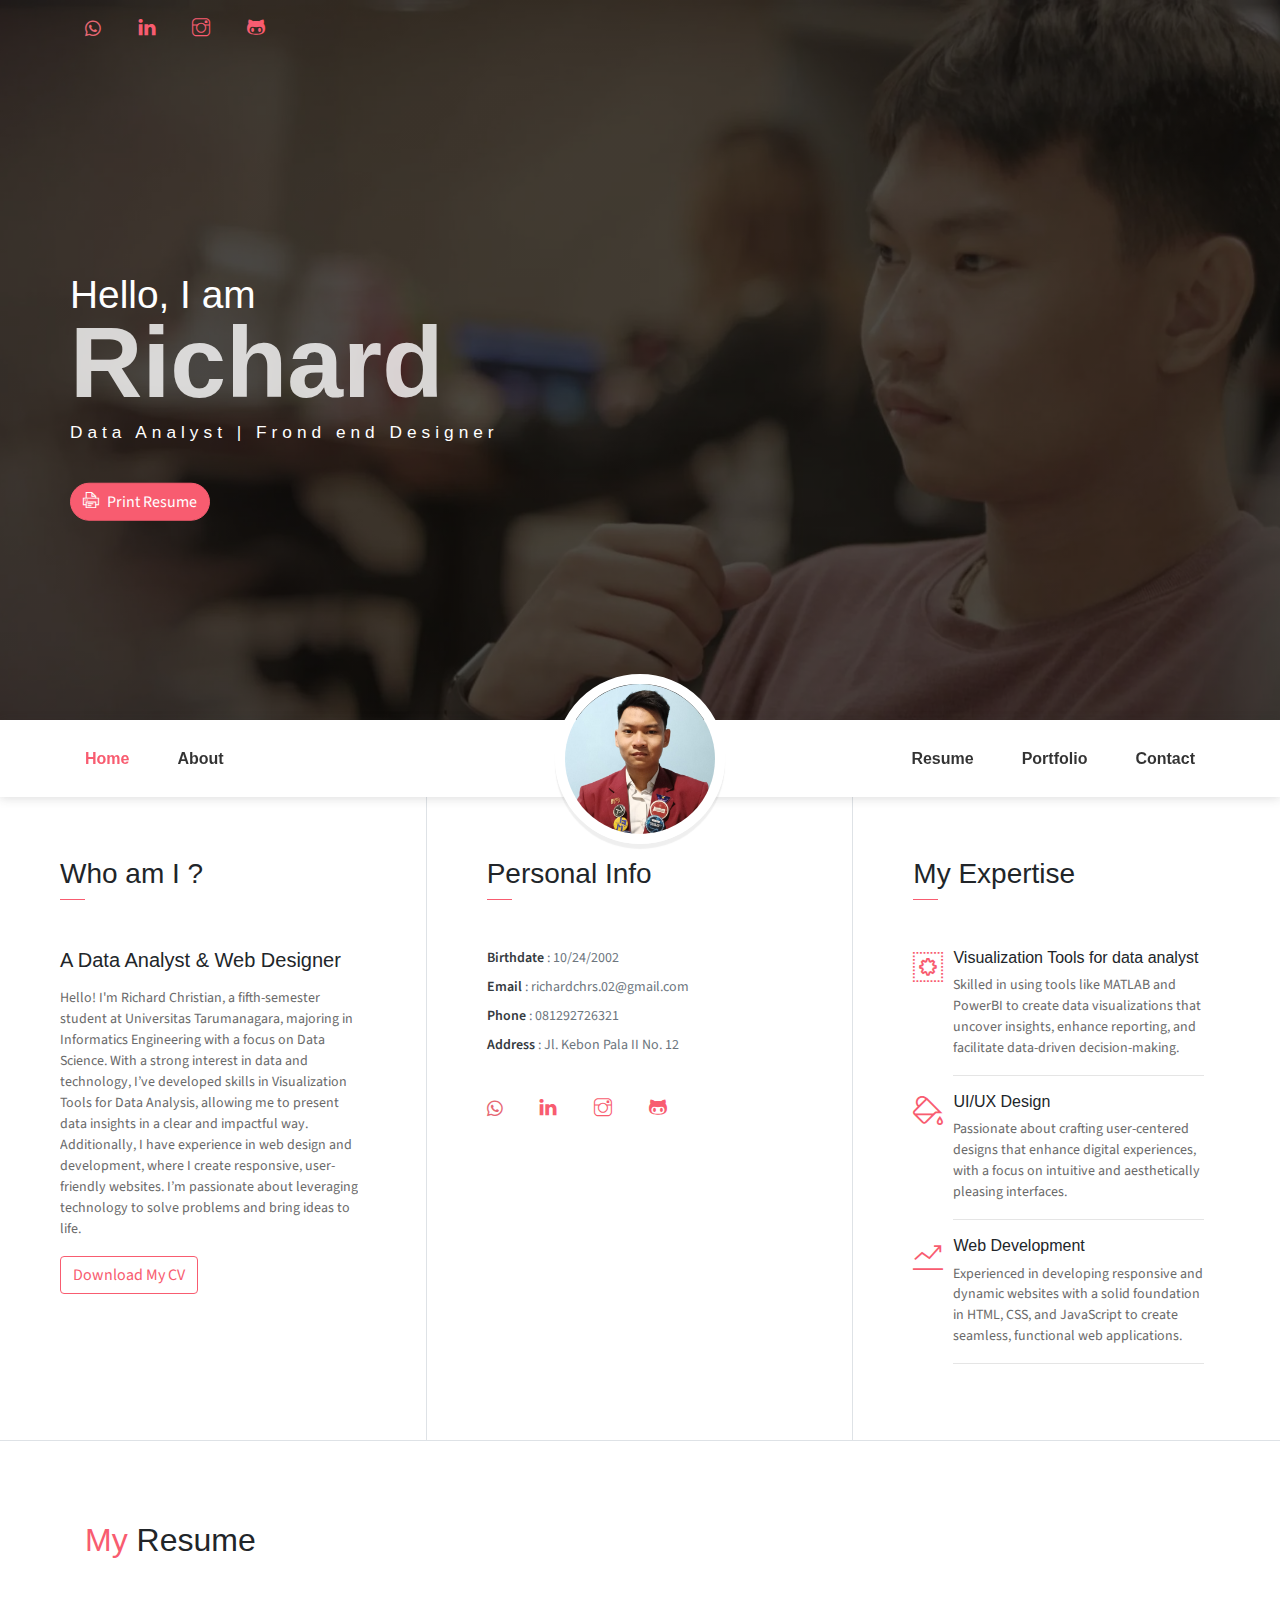
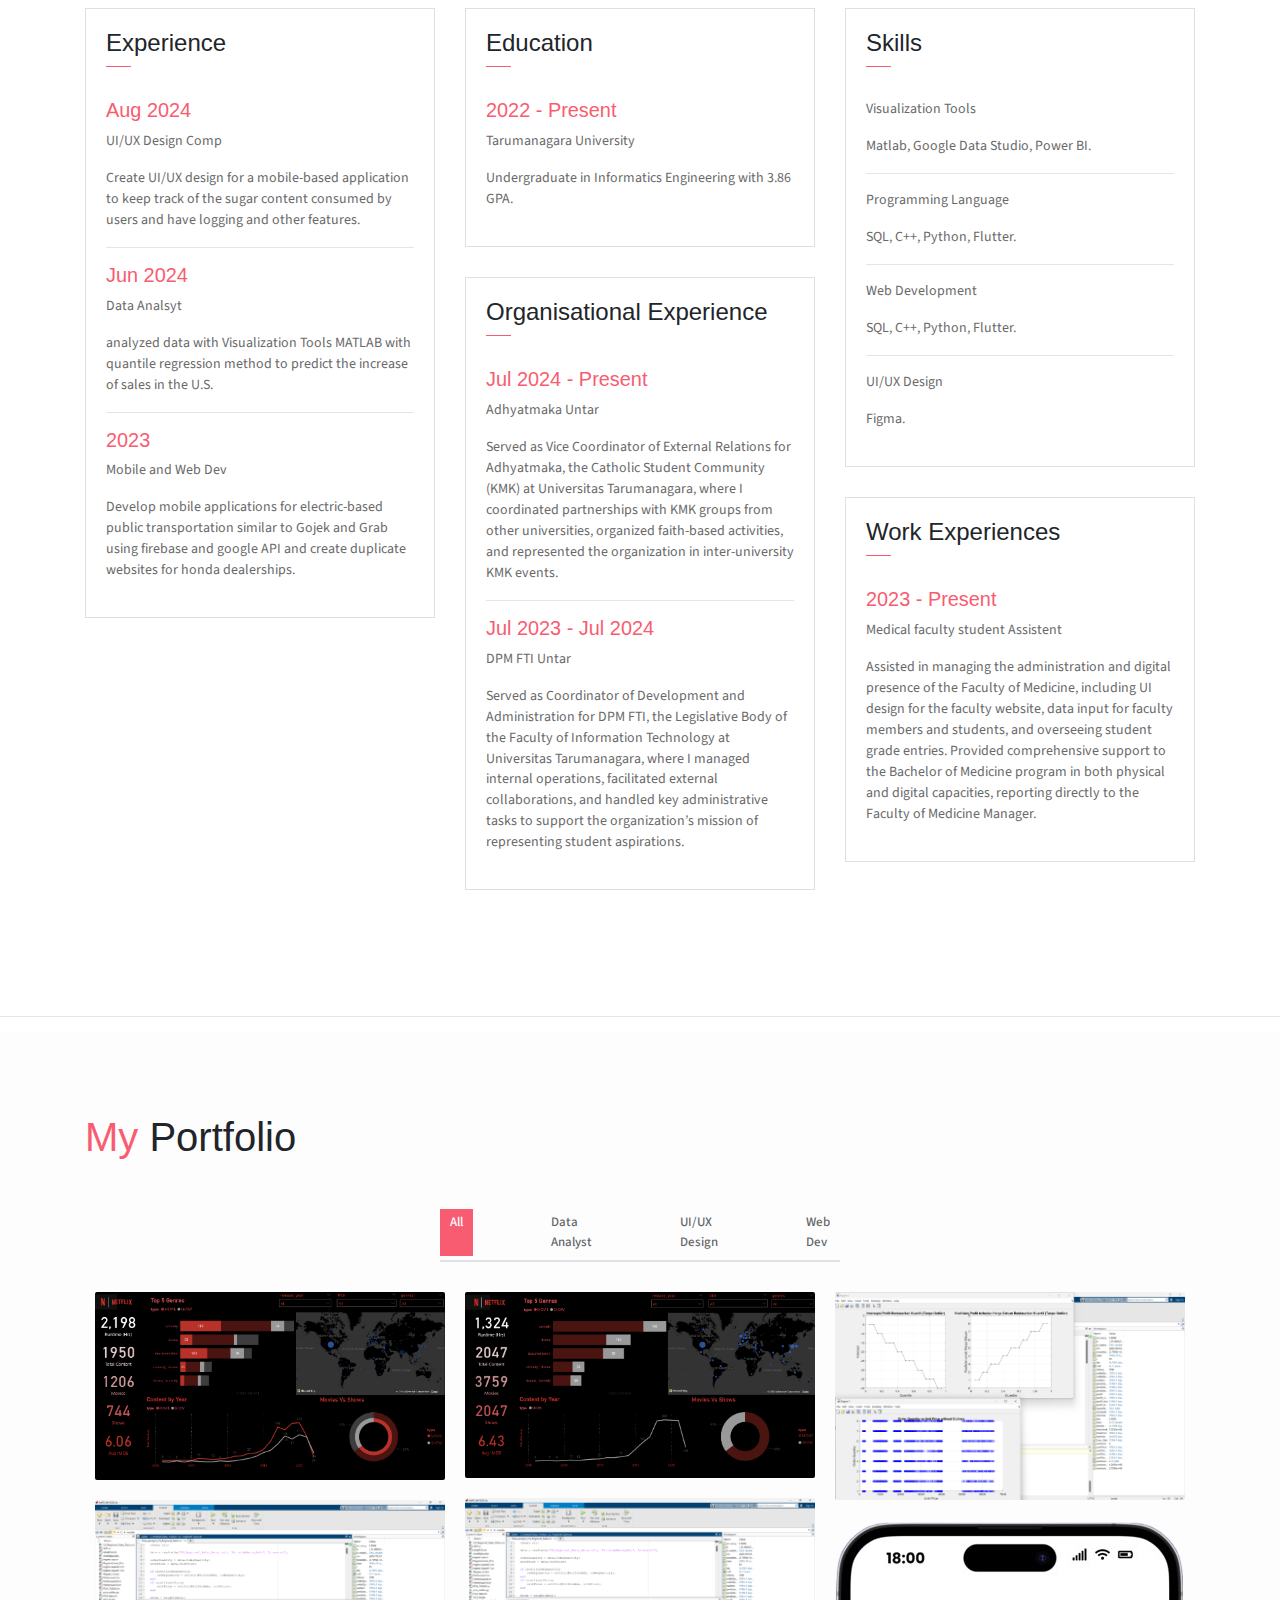
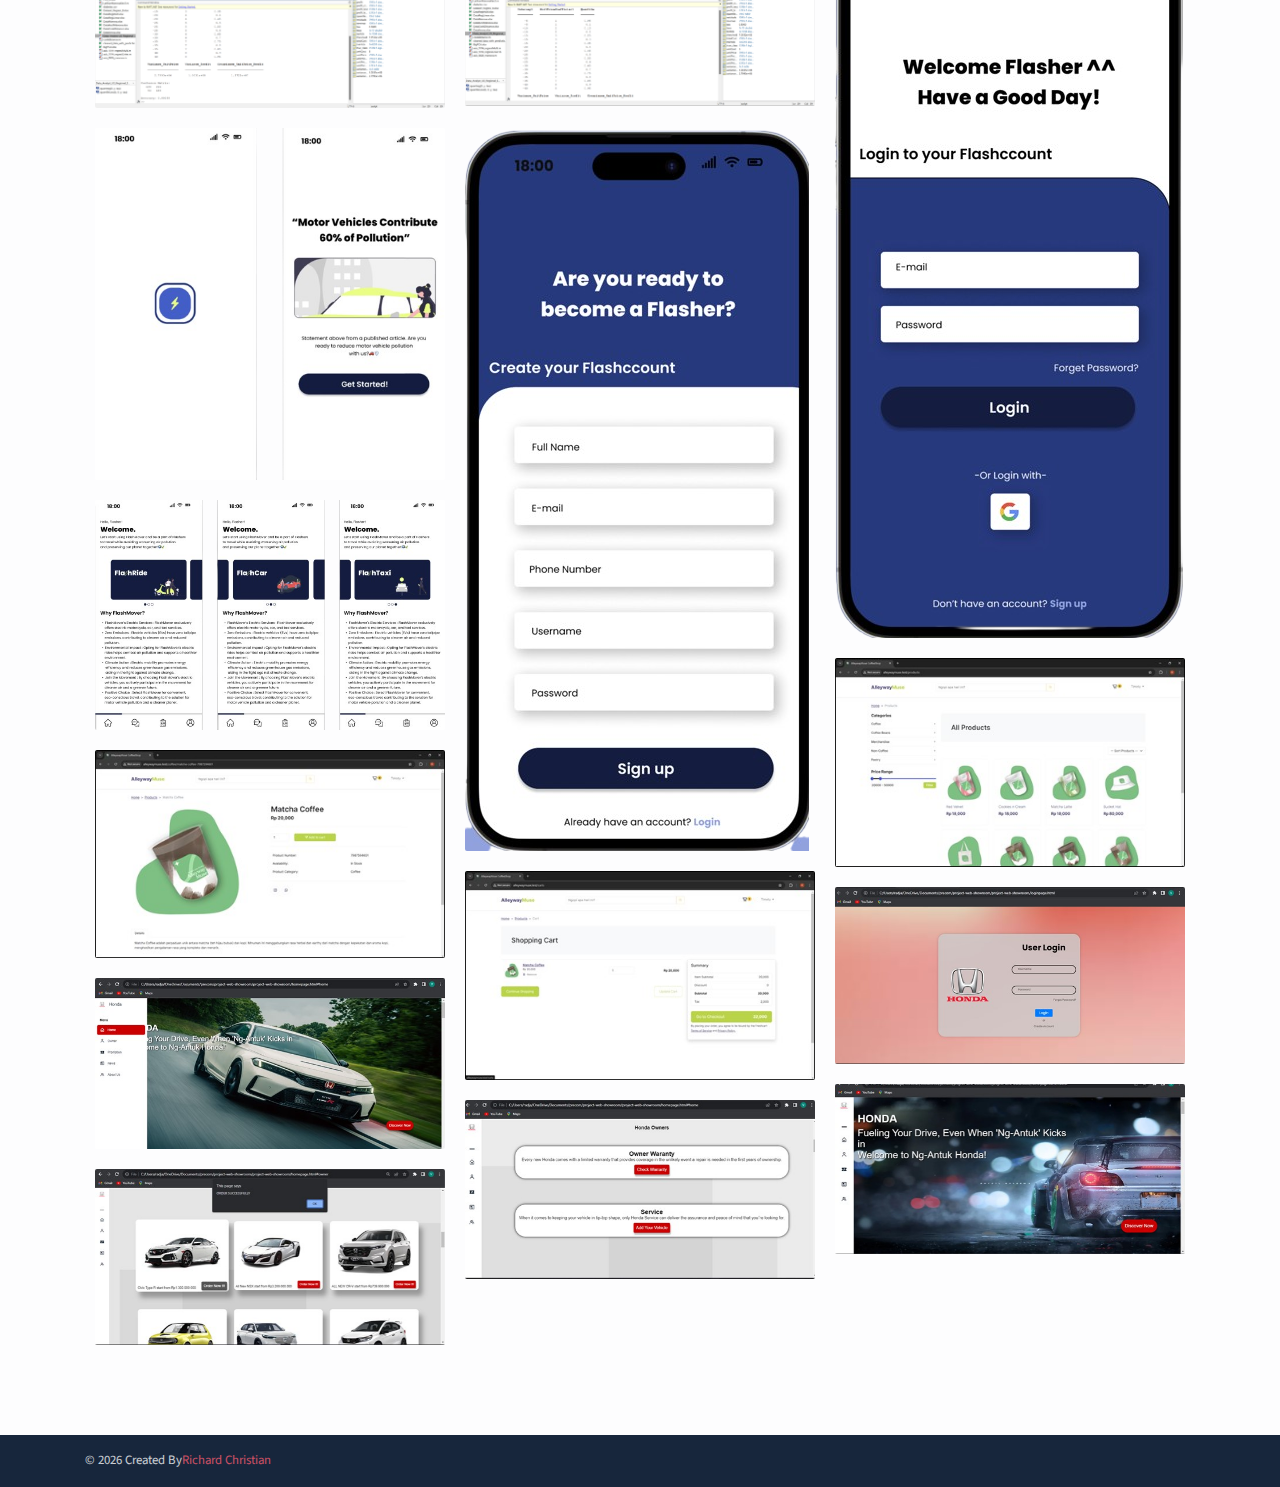
==== commit 32c94761: "change js" ====
--- a/index.html
+++ b/index.html
@@ -4,6 +4,7 @@
 	<meta charset="utf-8">
     <meta name="viewport" content="width=device-width, initial-scale=1, shrink-to-fit=no">
     <meta name="author" content="Devcrud">
+    <link rel="icon" type="image/png" href="assets/imgs/logo.png">
     <title>RichardChrist Landing page</title>
     <!-- font icons -->
     <link rel="stylesheet" href="assets/vendors/themify-icons/css/themify-icons.css">
@@ -251,7 +252,7 @@
                                     <a class="img-popup" href="assets/imgs/PowerBI.png"></a>
                                     <div class="text-holder">
                                         <h6 class="title">Data Analyst</h6>
-                                        <p class="subtitle">Expedita corporis doloremque velit in totam!</p>
+                                        <p class="subtitle">Data analysis project leverages Power BI to explore and visualize Netflix content trends.</p>
                                     </div>
                                 </div>    
                             </div>              
@@ -263,7 +264,7 @@
                                     <a class="img-popup" href="assets/imgs/PowerBI-2.png"></a>
                                     <div class="text-holder">
                                         <h6 class="title">Data Analyst</h6>
-                                        <p class="subtitle">Expedita corporis doloremque velit in totam!</p>
+                                        <p class="subtitle">Data analysis project leverages Power BI to explore and visualize Netflix content trends.</p>
                                     </div>
                                 </div>
                             </div>                                                       
@@ -275,7 +276,7 @@
                                     <a class="img-popup" href="assets/imgs/PowerBI-3.png"></a>
                                     <div class="text-holder">
                                         <h6 class="title">Data Analyst</h6>
-                                        <p class="subtitle">Expedita corporis doloremque velit in totam!</p>
+                                        <p class="subtitle">Data analyst project utilizes MATLAB to visualize and predict trends in sales price increases in the U.S. for informed economic insights.</p>
                                     </div>
                                 </div>
                             </div>                                                       
@@ -287,7 +288,7 @@
                                     <a class="img-popup" href="assets/imgs/Matlab.png"></a>
                                     <div class="text-holder">
                                         <h6 class="title">Data Analyst</h6>
-                                        <p class="subtitle">Expedita corporis doloremque velit in totam!</p>
+                                        <p class="subtitle">Data analyst project utilizes MATLAB to visualize and predict trends in sales price increases in the U.S. for informed economic insights.</p>
                                     </div>
                                 </div>
                             </div>       
@@ -299,7 +300,7 @@
                                     <a class="img-popup" href="assets/imgs/Matlab-2.png"></a>
                                     <div class="text-holder">
                                         <h6 class="title">Data Analyst</h6>
-                                        <p class="subtitle">Expedita corporis doloremque velit in totam!</p>
+                                        <p class="subtitle">Data analyst project utilizes MATLAB to visualize and predict trends in sales price increases in the U.S. for informed economic insights.</p>
                                     </div>
                                 </div>
                             </div>       
@@ -311,151 +312,151 @@
                                     <a class="img-popup" href="assets/imgs/Matlab-3.png"></a>
                                     <div class="text-holder">
                                         <h6 class="title">Data Analyst</h6>
-                                        <p class="subtitle">Expedita corporis doloremque velit in totam!</p>
+                                        <p class="subtitle">Data analyst project utilizes MATLAB to visualize and predict trends in sales price increases in the U.S. for informed economic insights.</p>
                                     </div>
                                 </div>
                             </div>       
                         </div> 
+                        <div class="col-md-6 col-lg-4 branding">
+                            <div class="portfolio-item">
+                                <img src="assets/imgs/branding-10.png" class="img-fluid" alt="Download free bootstrap 4 admin dashboard, free boootstrap 4 templates">                        
+                                <div class="content-holder">
+                                    <a class="img-popup" href="assets/imgs/branding-10.png"></a>
+                                    <div class="text-holder">
+                                        <h6 class="title">UI/UX Design</h6>
+                                        <p class="subtitle">"Flash Mover" is a UI/UX project developed as a mobile app using Flutter and Google API, designed to offer comprehensive transportation and service solutions similar to Gojek and Grab, enhancing user convenience and mobility.</p>
+                                    </div>
+                                </div> 
+                            </div>
+                        </div>
+                        <div class="col-md-6 col-lg-4 branding">
+                            <div class="portfolio-item">
+                                <img src="assets/imgs/branding-11.png" class="img-fluid" alt="Download free bootstrap 4 admin dashboard, free boootstrap 4 templates">                        
+                                <div class="content-holder">
+                                    <a class="img-popup" href="assets/imgs/branding-11.png"></a>
+                                    <div class="text-holder">
+                                        <h6 class="title">UI/UX Design</h6>
+                                        <p class="subtitle">"Flash Mover" is a UI/UX project developed as a mobile app using Flutter and Google API, designed to offer comprehensive transportation and service solutions similar to Gojek and Grab, enhancing user convenience and mobility.</p>
+                                    </div>
+                                </div> 
+                            </div>
+                        </div>
+                        <div class="col-md-6 col-lg-4 branding">
+                            <div class="portfolio-item">
+                                <img src="assets/imgs/branding-12.png" class="img-fluid" alt="Download free bootstrap 4 admin dashboard, free boootstrap 4 templates">                        
+                                <div class="content-holder">
+                                    <a class="img-popup" href="assets/imgs/branding-12.png"></a>
+                                    <div class="text-holder">
+                                        <h6 class="title">UI/UX Design</h6>
+                                        <p class="subtitle">"Flash Mover" is a UI/UX project developed as a mobile app using Flutter and Google API, designed to offer comprehensive transportation and service solutions similar to Gojek and Grab, enhancing user convenience and mobility.</p>
+                                    </div>
+                                </div> 
+                            </div>
+                        </div>
+                        <div class="col-md-6 col-lg-4 branding">
+                            <div class="portfolio-item">
+                                <img src="assets/imgs/branding-9.png" class="img-fluid" alt="Download free bootstrap 4 admin dashboard, free boootstrap 4 templates">                        
+                                <div class="content-holder">
+                                    <a class="img-popup" href="assets/imgs/branding-9.png"></a>
+                                    <div class="text-holder">
+                                        <h6 class="title">UI/UX Design</h6>
+                                        <p class="subtitle">"Flash Mover" is a UI/UX project developed as a mobile app using Flutter and Google API, designed to offer comprehensive transportation and service solutions similar to Gojek and Grab, enhancing user convenience and mobility.</p>
+                                    </div>
+                                </div> 
+                            </div>
+                        </div> 
+                        <div class="col-md-6 col-lg-4 branding">
+                            <div class="portfolio-item">
+                                <img src="assets/imgs/branding-8.png" class="img-fluid" alt="Download free bootstrap 4 admin dashboard, free boootstrap 4 templates">                        
+                                <div class="content-holder">
+                                    <a class="img-popup" href="assets/imgs/branding-8.png"></a>
+                                    <div class="text-holder">
+                                        <h6 class="title">UI/UX Design</h6>
+                                        <p class="subtitle">"Flash Mover" is a UI/UX project developed as a mobile app using Flutter and Google API, designed to offer comprehensive transportation and service solutions similar to Gojek and Grab, enhancing user convenience and mobility.</p>
+                                    </div>
+                                </div> 
+                            </div>
+                        </div>
+                        <div class="col-md-6 col-lg-4 branding">
+                            <div class="portfolio-item">
+                                <img src="assets/imgs/branding-7.png" class="img-fluid" alt="Download free bootstrap 4 admin dashboard, free boootstrap 4 templates">                        
+                                <div class="content-holder">
+                                    <a class="img-popup" href="assets/imgs/branding-7.png"></a>
+                                    <div class="text-holder">
+                                        <h6 class="title">UI/UX Design</h6>
+                                        <p class="subtitle">"Flash Mover" is a UI/UX project developed as a mobile app using Flutter and Google API, designed to offer comprehensive transportation and service solutions similar to Gojek and Grab, enhancing user convenience and mobility.</p>
+                                    </div>
+                                </div> 
+                            </div>
+                        </div>  
                         <div class="col-md-6 col-lg-4 branding new">
                             <div class="portfolio-item">
-                                <img src="assets/imgs/branding-10.png" class="img-fluid" alt="Download free bootstrap 4 admin dashboard, free boootstrap 4 templates">                        
-                                <div class="content-holder">
-                                    <a class="img-popup" href="assets/imgs/branding-10.png"></a>
-                                    <div class="text-holder">
-                                        <h6 class="title">UI/UX Design</h6>
-                                        <p class="subtitle">Expedita corporis doloremque velit in totam!</p>
-                                    </div>
-                                </div> 
-                            </div>
-                        </div>
+                                <img src="assets/imgs/branding-1.png" class="img-fluid" alt="Download free bootstrap 4 admin dashboard, free boootstrap 4 templates">                        
+                                <div class="content-holder">
+                                    <a class="img-popup" href="assets/imgs/branding-1.png"></a>
+                                    <div class="text-holder">
+                                        <h6 class="title">UI/UX Design</h6>
+                                        <p class="subtitle">"Flash Mover" is a UI/UX project developed as a mobile app using Flutter and Google API, designed to offer comprehensive transportation and service solutions similar to Gojek and Grab, enhancing user convenience and mobility.</p>
+                                    </div>
+                                </div> 
+                            </div>
+                        </div>  
                         <div class="col-md-6 col-lg-4 branding new">
                             <div class="portfolio-item">
-                                <img src="assets/imgs/branding-11.png" class="img-fluid" alt="Download free bootstrap 4 admin dashboard, free boootstrap 4 templates">                        
-                                <div class="content-holder">
-                                    <a class="img-popup" href="assets/imgs/branding-11.png"></a>
-                                    <div class="text-holder">
-                                        <h6 class="title">UI/UX Design</h6>
-                                        <p class="subtitle">Expedita corporis doloremque velit in totam!</p>
+                                <img src="assets/imgs/branding-2.png" class="img-fluid" alt="Download free bootstrap 4 admin dashboard, free boootstrap 4 templates">  
+                                <div class="content-holder">
+                                    <a class="img-popup" href="assets/imgs/branding-2.png"></a>
+                                    <div class="text-holder">
+                                        <h6 class="title">UI/UX Design</h6>
+                                        <p class="subtitle">"Flash Mover" is a UI/UX project developed as a mobile app using Flutter and Google API, designed to offer comprehensive transportation and service solutions similar to Gojek and Grab, enhancing user convenience and mobility.</p>
+                                    </div>
+                                </div>
+                            </div>                                                     
+                        </div> 
+                        <div class="col-md-6 col-lg-4 branding">
+                            <div class="portfolio-item">
+                                <img src="assets/imgs/branding-6.png" class="img-fluid" alt="Download free bootstrap 4 admin dashboard, free boootstrap 4 templates">                        
+                                <div class="content-holder">
+                                    <a class="img-popup" href="assets/imgs/branding-6.png"></a>
+                                    <div class="text-holder">
+                                        <h6 class="title">UI/UX Design</h6>
+                                        <p class="subtitle">"Flash Mover" is a UI/UX project developed as a mobile app using Flutter and Google API, designed to offer comprehensive transportation and service solutions similar to Gojek and Grab, enhancing user convenience and mobility.</p>
                                     </div>
                                 </div> 
                             </div>
                         </div>
                         <div class="col-md-6 col-lg-4 branding new">
                             <div class="portfolio-item">
-                                <img src="assets/imgs/branding-12.png" class="img-fluid" alt="Download free bootstrap 4 admin dashboard, free boootstrap 4 templates">                        
-                                <div class="content-holder">
-                                    <a class="img-popup" href="assets/imgs/branding-12.png"></a>
-                                    <div class="text-holder">
-                                        <h6 class="title">UI/UX Design</h6>
-                                        <p class="subtitle">Expedita corporis doloremque velit in totam!</p>
-                                    </div>
-                                </div> 
-                            </div>
-                        </div>
-                        <div class="col-md-6 col-lg-4 branding new">
-                            <div class="portfolio-item">
-                                <img src="assets/imgs/branding-9.png" class="img-fluid" alt="Download free bootstrap 4 admin dashboard, free boootstrap 4 templates">                        
-                                <div class="content-holder">
-                                    <a class="img-popup" href="assets/imgs/branding-9.png"></a>
-                                    <div class="text-holder">
-                                        <h6 class="title">UI/UX Design</h6>
-                                        <p class="subtitle">Expedita corporis doloremque velit in totam!</p>
-                                    </div>
-                                </div> 
-                            </div>
+                                <img src="assets/imgs/branding-3.png" class="img-fluid" alt="Download free bootstrap 4 admin dashboard, free boootstrap 4 templates">   
+                                <div class="content-holder">
+                                    <a class="img-popup" href="assets/imgs/branding-3.png"></a>
+                                    <div class="text-holder">
+                                        <h6 class="title">UI/UX Design</h6>
+                                        <p class="subtitle">"Flash Mover" is a UI/UX project developed as a mobile app using Flutter and Google API, designed to offer comprehensive transportation and service solutions similar to Gojek and Grab, enhancing user convenience and mobility.</p>
+                                    </div>
+                                </div>
+                            </div>                                                    
+                        </div> 
+                        <div class="col-md-6 col-lg-4 branding">
+                            <div class="portfolio-item">
+                                <img src="assets/imgs/branding-4.png" class="img-fluid" alt="Download free bootstrap 4 admin dashboard, free boootstrap 4 templates">                      
+                                <div class="content-holder">
+                                    <a class="img-popup" href="assets/imgs/branding-4.png"></a>
+                                    <div class="text-holder">
+                                        <h6 class="title">UI/UX Design</h6>
+                                        <p class="subtitle">"Flash Mover" is a UI/UX project developed as a mobile app using Flutter and Google API, designed to offer comprehensive transportation and service solutions similar to Gojek and Grab, enhancing user convenience and mobility.</p>
+                                    </div>
+                                </div>
+                            </div>                                                      
                         </div> 
                         <div class="col-md-6 col-lg-4 branding new">
                             <div class="portfolio-item">
-                                <img src="assets/imgs/branding-8.png" class="img-fluid" alt="Download free bootstrap 4 admin dashboard, free boootstrap 4 templates">                        
-                                <div class="content-holder">
-                                    <a class="img-popup" href="assets/imgs/branding-8.png"></a>
-                                    <div class="text-holder">
-                                        <h6 class="title">UI/UX Design</h6>
-                                        <p class="subtitle">Expedita corporis doloremque velit in totam!</p>
-                                    </div>
-                                </div> 
-                            </div>
-                        </div>
-                        <div class="col-md-6 col-lg-4 branding new">
-                            <div class="portfolio-item">
-                                <img src="assets/imgs/branding-7.png" class="img-fluid" alt="Download free bootstrap 4 admin dashboard, free boootstrap 4 templates">                        
-                                <div class="content-holder">
-                                    <a class="img-popup" href="assets/imgs/branding-7.png"></a>
-                                    <div class="text-holder">
-                                        <h6 class="title">UI/UX Design</h6>
-                                        <p class="subtitle">Expedita corporis doloremque velit in totam!</p>
-                                    </div>
-                                </div> 
-                            </div>
-                        </div>  
-                        <div class="col-md-6 col-lg-4 branding new">
-                            <div class="portfolio-item">
-                                <img src="assets/imgs/branding-1.png" class="img-fluid" alt="Download free bootstrap 4 admin dashboard, free boootstrap 4 templates">                        
-                                <div class="content-holder">
-                                    <a class="img-popup" href="assets/imgs/branding-1.png"></a>
-                                    <div class="text-holder">
-                                        <h6 class="title">UI/UX Design</h6>
-                                        <p class="subtitle">Expedita corporis doloremque velit in totam!</p>
-                                    </div>
-                                </div> 
-                            </div>
-                        </div>  
-                        <div class="col-md-6 col-lg-4 branding">
-                            <div class="portfolio-item">
-                                <img src="assets/imgs/branding-2.png" class="img-fluid" alt="Download free bootstrap 4 admin dashboard, free boootstrap 4 templates">  
-                                <div class="content-holder">
-                                    <a class="img-popup" href="assets/imgs/branding-2.png"></a>
-                                    <div class="text-holder">
-                                        <h6 class="title">UI/UX Design</h6>
-                                        <p class="subtitle">Expedita corporis doloremque velit in totam!</p>
-                                    </div>
-                                </div>
-                            </div>                                                     
-                        </div> 
-                        <div class="col-md-6 col-lg-4 branding new">
-                            <div class="portfolio-item">
-                                <img src="assets/imgs/branding-6.png" class="img-fluid" alt="Download free bootstrap 4 admin dashboard, free boootstrap 4 templates">                        
-                                <div class="content-holder">
-                                    <a class="img-popup" href="assets/imgs/branding-6.png"></a>
-                                    <div class="text-holder">
-                                        <h6 class="title">UI/UX Design</h6>
-                                        <p class="subtitle">Expedita corporis doloremque velit in totam!</p>
-                                    </div>
-                                </div> 
-                            </div>
-                        </div>
-                        <div class="col-md-6 col-lg-4 branding new">
-                            <div class="portfolio-item">
-                                <img src="assets/imgs/branding-3.png" class="img-fluid" alt="Download free bootstrap 4 admin dashboard, free boootstrap 4 templates">   
-                                <div class="content-holder">
-                                    <a class="img-popup" href="assets/imgs/branding-3.png"></a>
-                                    <div class="text-holder">
-                                        <h6 class="title">UI/UX Design</h6>
-                                        <p class="subtitle">Expedita corporis doloremque velit in totam!</p>
-                                    </div>
-                                </div>
-                            </div>                                                    
-                        </div> 
-                        <div class="col-md-6 col-lg-4 branding">
-                            <div class="portfolio-item">
-                                <img src="assets/imgs/branding-4.png" class="img-fluid" alt="Download free bootstrap 4 admin dashboard, free boootstrap 4 templates">                      
-                                <div class="content-holder">
-                                    <a class="img-popup" href="assets/imgs/branding-4.png"></a>
-                                    <div class="text-holder">
-                                        <h6 class="title">UI/UX Design</h6>
-                                        <p class="subtitle">Expedita corporis doloremque velit in totam!</p>
-                                    </div>
-                                </div>
-                            </div>                                                      
-                        </div> 
-                        <div class="col-md-6 col-lg-4 branding">
-                            <div class="portfolio-item">
                                 <img src="assets/imgs/branding-5.png" class="img-fluid" alt="Download free bootstrap 4 admin dashboard, free boootstrap 4 templates">          
                                 <div class="content-holder">
                                     <a class="img-popup" href="assets/imgs/branding-5.png"></a>
                                     <div class="text-holder">
                                         <h6 class="title">UI/UX Design</h6>
-                                        <p class="subtitle">Expedita corporis doloremque velit in totam!</p>
+                                        <p class="subtitle">"Flash Mover" is a UI/UX project developed as a mobile app using Flutter and Google API, designed to offer comprehensive transportation and service solutions similar to Gojek and Grab, enhancing user convenience and mobility.</p>
                                     </div>
                                 </div>
                             </div>                                                   
@@ -467,7 +468,7 @@
                                     <a class="img-popup" href="assets/imgs/web-1.jpg"></a>
                                     <div class="text-holder">
                                         <h6 class="title">WEB DEV</h6>
-                                        <p class="subtitle">Expedita corporis doloremque velit in totam!</p>
+                                        <p class="subtitle">Backend and frontend project that uses Laravel and MongoDB to create an online menu ordering system for a coffee shop.</p>
                                     </div>
                                 </div>   
                             </div>             
@@ -479,7 +480,7 @@
                                     <a class="img-popup" href="assets/imgs/web-2.jpg"></a>
                                     <div class="text-holder">
                                         <h6 class="title">WEB DEV</h6>
-                                        <p class="subtitle">Expedita corporis doloremque velit in totam!</p>
+                                        <p class="subtitle">Backend and frontend project that uses Laravel and MongoDB to create an online menu ordering system for a coffee shop.</p>
                                     </div>
                                 </div> 
                             </div>                         
@@ -491,7 +492,7 @@
                                     <a class="img-popup" href="assets/imgs/web-3.jpg"></a>
                                     <div class="text-holder">
                                         <h6 class="title">WEB</h6>
-                                        <p class="subtitle">Expedita corporis doloremque velit in totam!</p>
+                                        <p class="subtitle">Backend and frontend project that uses Laravel and MongoDB to create an online menu ordering system for a coffee shop.</p>
                                     </div>
                                 </div>
                             </div>                                                     
@@ -503,7 +504,7 @@
                                     <a class="img-popup" href="assets/imgs/web-4.jpg"></a>
                                     <div class="text-holder">
                                         <h6 class="title">WEB Dev</h6>
-                                        <p class="subtitle">Expedita corporis doloremque velit in totam!</p>
+                                        <p class="subtitle">Backend and frontend project that uses Laravel and MongoDB to create an online menu ordering system for a coffee shop.</p>
                                     </div>
                                 </div>
                             </div>                                                     
@@ -515,7 +516,7 @@
                                     <a class="img-popup" href="assets/imgs/web-5.jpg"></a>
                                     <div class="text-holder">
                                         <h6 class="title">WEB Dev</h6>
-                                        <p class="subtitle">Expedita corporis doloremque velit in totam!</p>
+                                        <p class="subtitle">Backend and frontend project that uses Laravel and MongoDB to create an online menu ordering system for a coffee shop.</p>
                                     </div>
                                 </div>
                             </div>                                                     
@@ -527,7 +528,7 @@
                                     <a class="img-popup" href="assets/imgs/web-6.jpg"></a>
                                     <div class="text-holder">
                                         <h6 class="title">WEB</h6>
-                                        <p class="subtitle">Expedita corporis doloremque velit in totam!</p>
+                                        <p class="subtitle">A frontend project that uses HTML, CSS, and JavaScript to build an interactive dealership and car service website.</p>
                                     </div>
                                 </div>
                             </div>                                                     
@@ -539,7 +540,7 @@
                                     <a class="img-popup" href="assets/imgs/web-7.jpg"></a>
                                     <div class="text-holder">
                                         <h6 class="title">WEB</h6>
-                                        <p class="subtitle">Expedita corporis doloremque velit in totam!</p>
+                                        <p class="subtitle">A frontend project that uses HTML, CSS, and JavaScript to build an interactive dealership and car service website.</p>
                                     </div>
                                 </div>
                             </div>                                                     
@@ -551,7 +552,7 @@
                                     <a class="img-popup" href="assets/imgs/web-8.jpg"></a>
                                     <div class="text-holder">
                                         <h6 class="title">WEB</h6>
-                                        <p class="subtitle">Expedita corporis doloremque velit in totam!</p>
+                                        <p class="subtitle">A frontend project that uses HTML, CSS, and JavaScript to build an interactive dealership and car service website.</p>
                                     </div>
                                 </div>
                             </div>                                                     
@@ -563,19 +564,19 @@
                                     <a class="img-popup" href="assets/imgs/web-9.jpg"></a>
                                     <div class="text-holder">
                                         <h6 class="title">WEB</h6>
-                                        <p class="subtitle">Expedita corporis doloremque velit in totam!</p>
-                                    </div>
-                                </div>
-                            </div>                                                     
-                        </div>
-                        <div class="col-md-6 col-lg-4 web new">
+                                        <p class="subtitle">A frontend project that uses HTML, CSS, and JavaScript to build an interactive dealership and car service website.</p>
+                                    </div>
+                                </div>
+                            </div>                                                     
+                        </div>
+                        <div class="col-md-6 col-lg-4 web">
                             <div class="portfolio-item">
                                 <img src="assets/imgs/web-10.jpg" class="img-fluid" alt="Download free bootstrap 4 admin dashboard, free boootstrap 4 templates">  
                                <div class="content-holder">
                                     <a class="img-popup" href="assets/imgs/web-10.jpg"></a>
                                     <div class="text-holder">
                                         <h6 class="title">WEB</h6>
-                                        <p class="subtitle">Expedita corporis doloremque velit in totam!</p>
+                                        <p class="subtitle">A frontend project that uses HTML, CSS, and JavaScript to build an interactive dealership and car service website.</p>
                                     </div>
                                 </div>
                             </div>                                                     
@@ -587,7 +588,7 @@
                                     <a class="img-popup" href="assets/imgs/web-11.jpg"></a>
                                     <div class="text-holder">
                                         <h6 class="title">WEB</h6>
-                                        <p class="subtitle">Expedita corporis doloremque velit in totam!</p>
+                                        <p class="subtitle">A frontend project that uses HTML, CSS, and JavaScript to build an interactive dealership and car service website.</p>
                                     </div>
                                 </div>
                             </div>                                                     
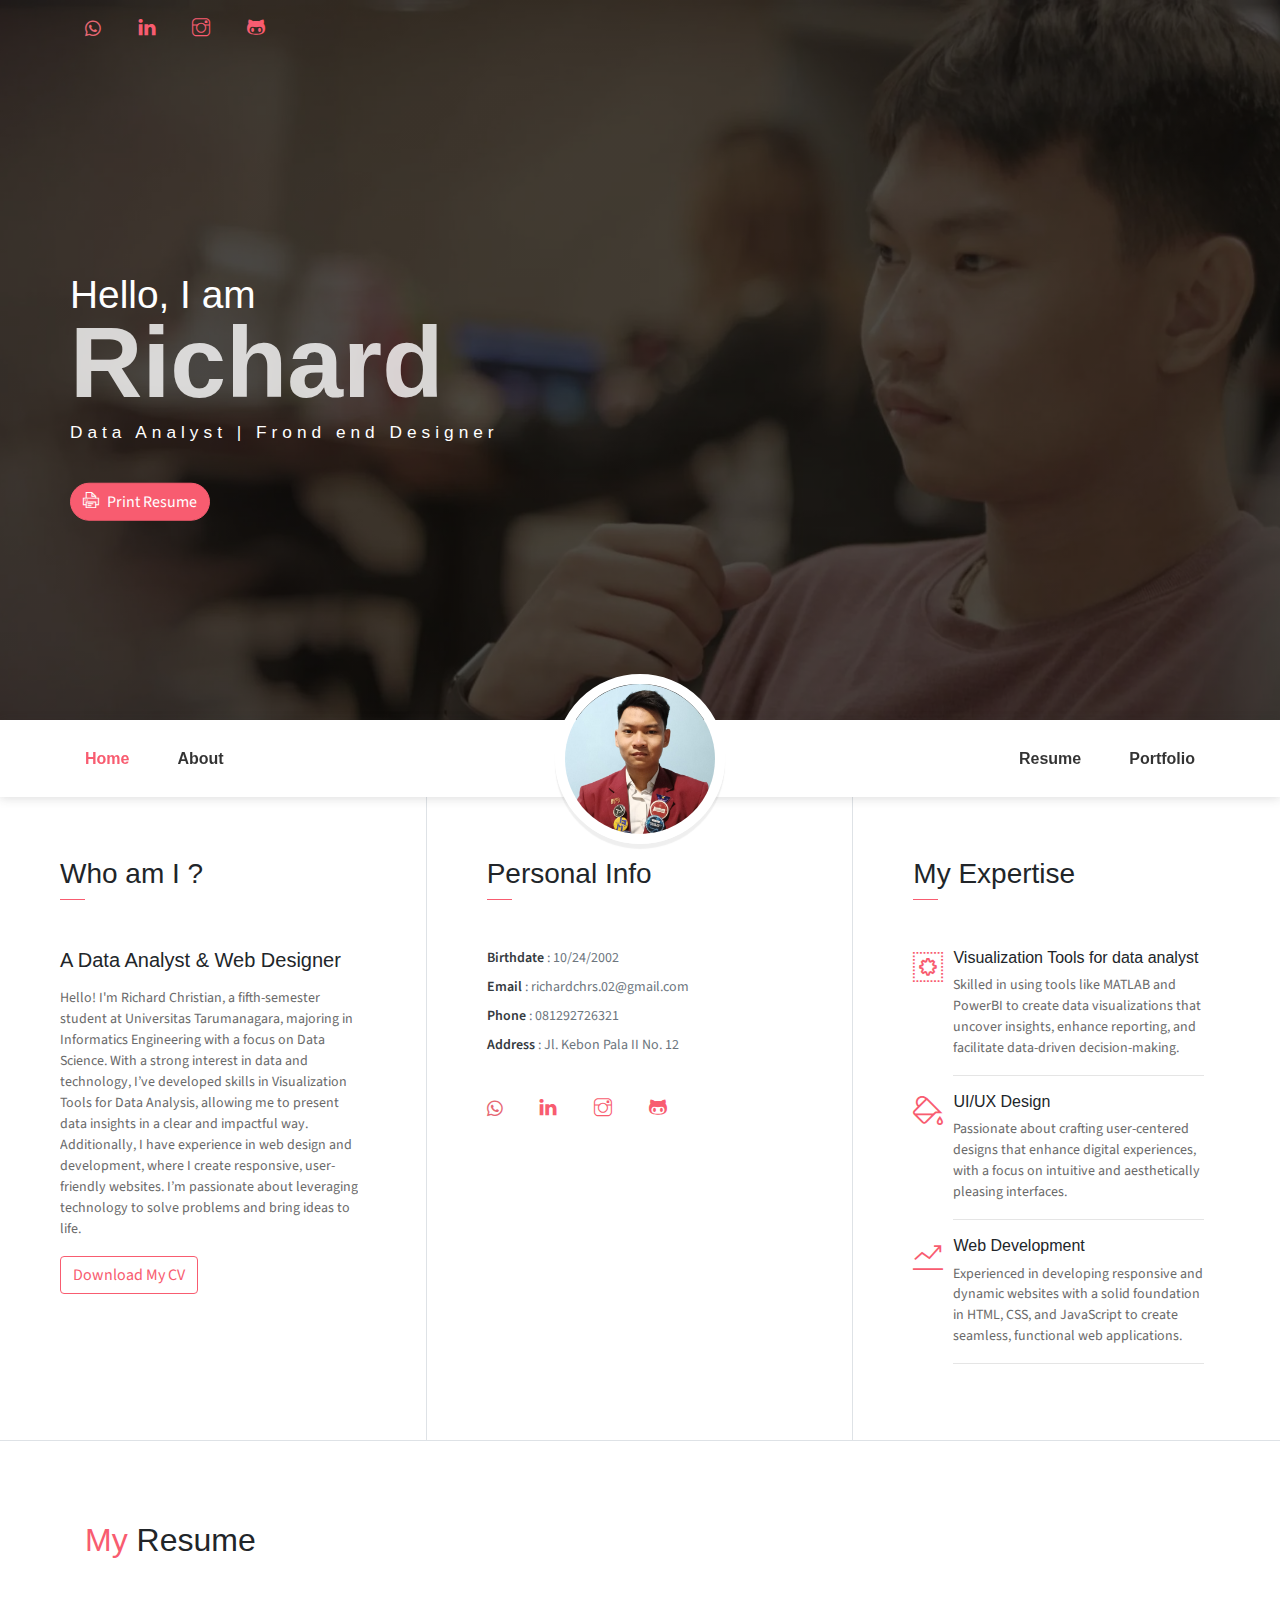
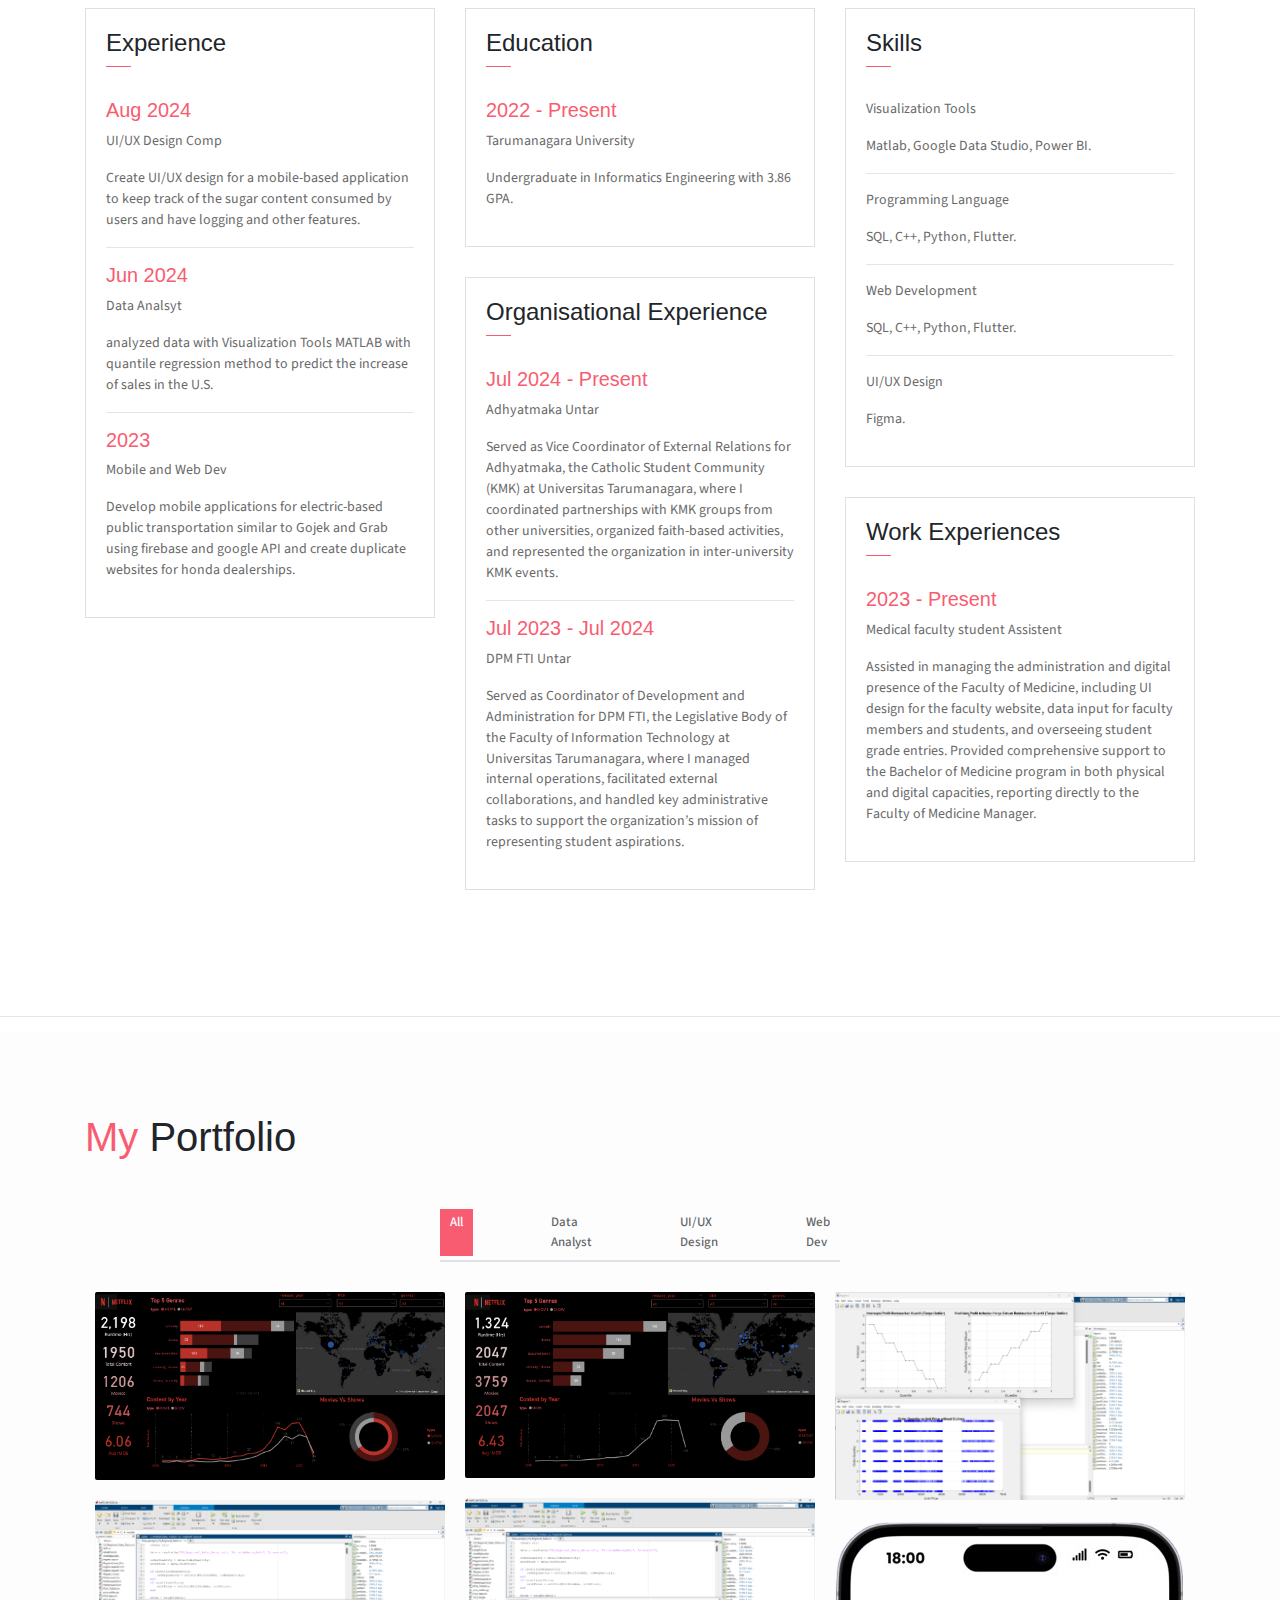
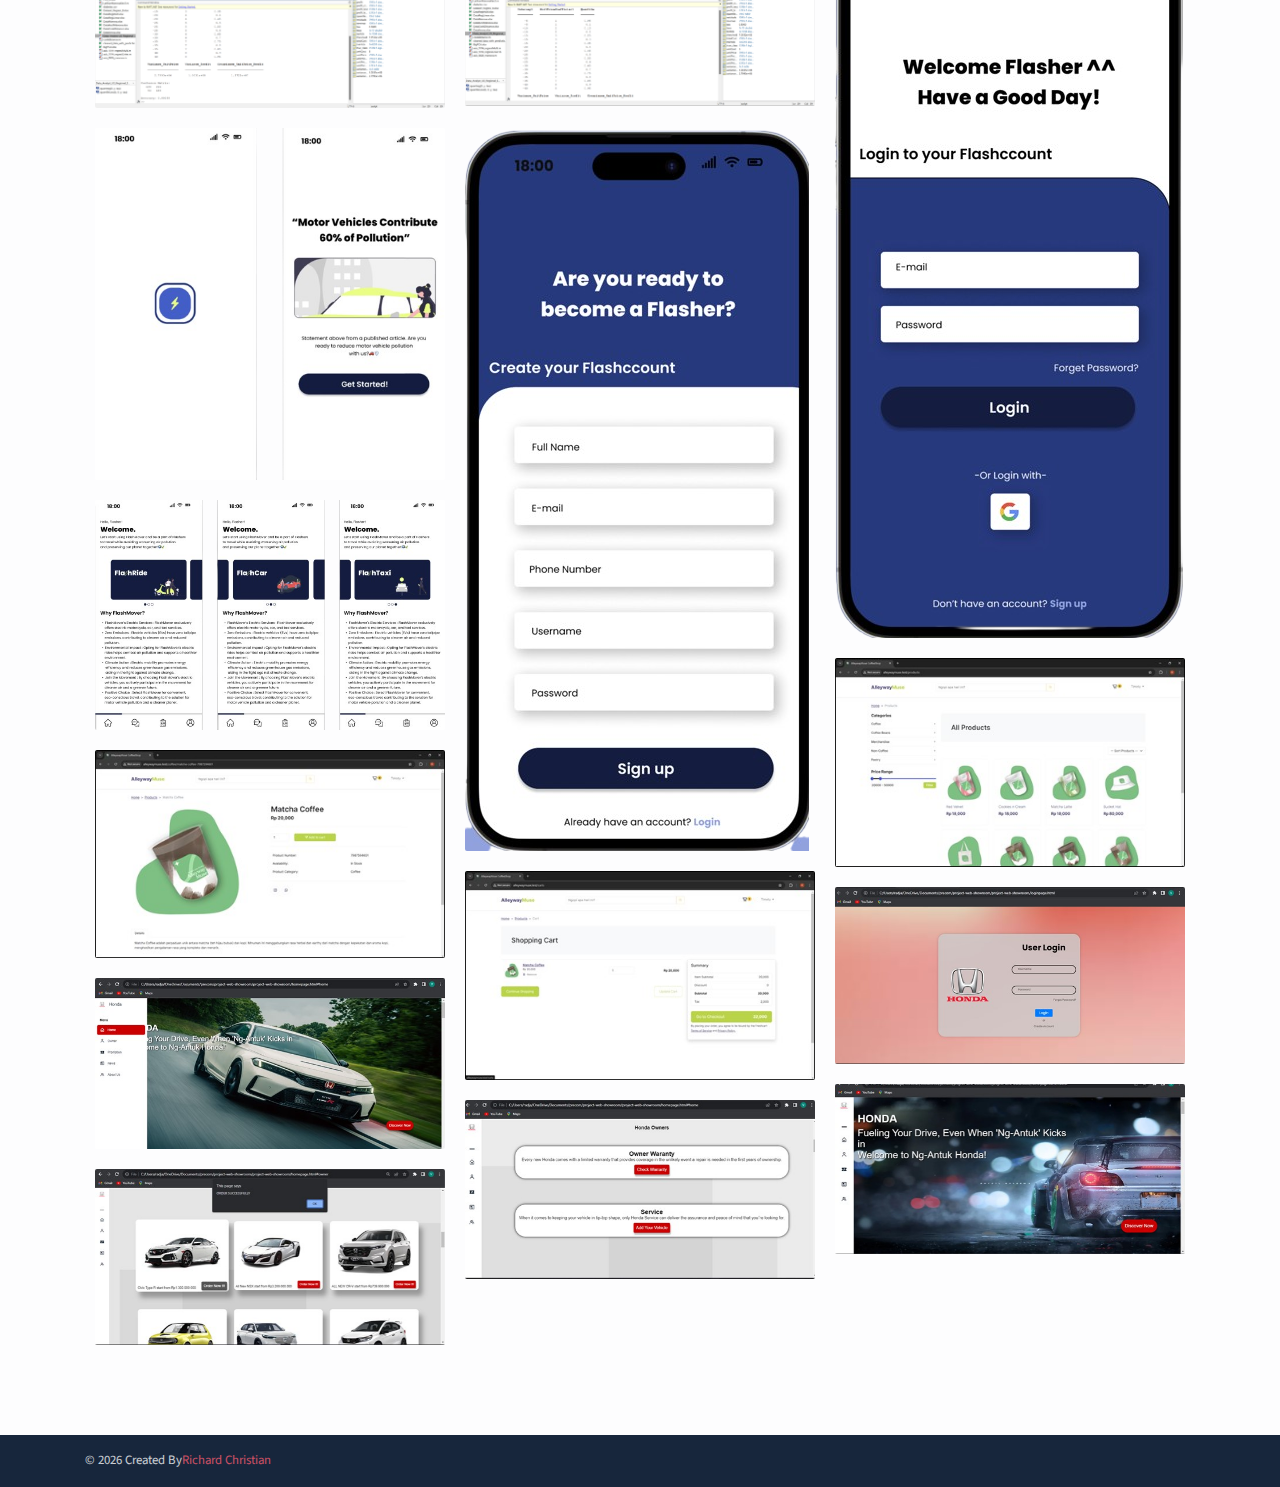
==== commit f28c11f6: "last update" ====
--- a/index.html
+++ b/index.html
@@ -58,9 +58,6 @@
                     <li class="nav-item">
                         <a href="#portfolio" class="nav-link">Portfolio</a>
                     </li>
-                    <li class="nav-item last-item">
-                        <a href="#contact" class="nav-link">Contact</a>
-                    </li>
                 </li>
                 </ul>
             </div>
